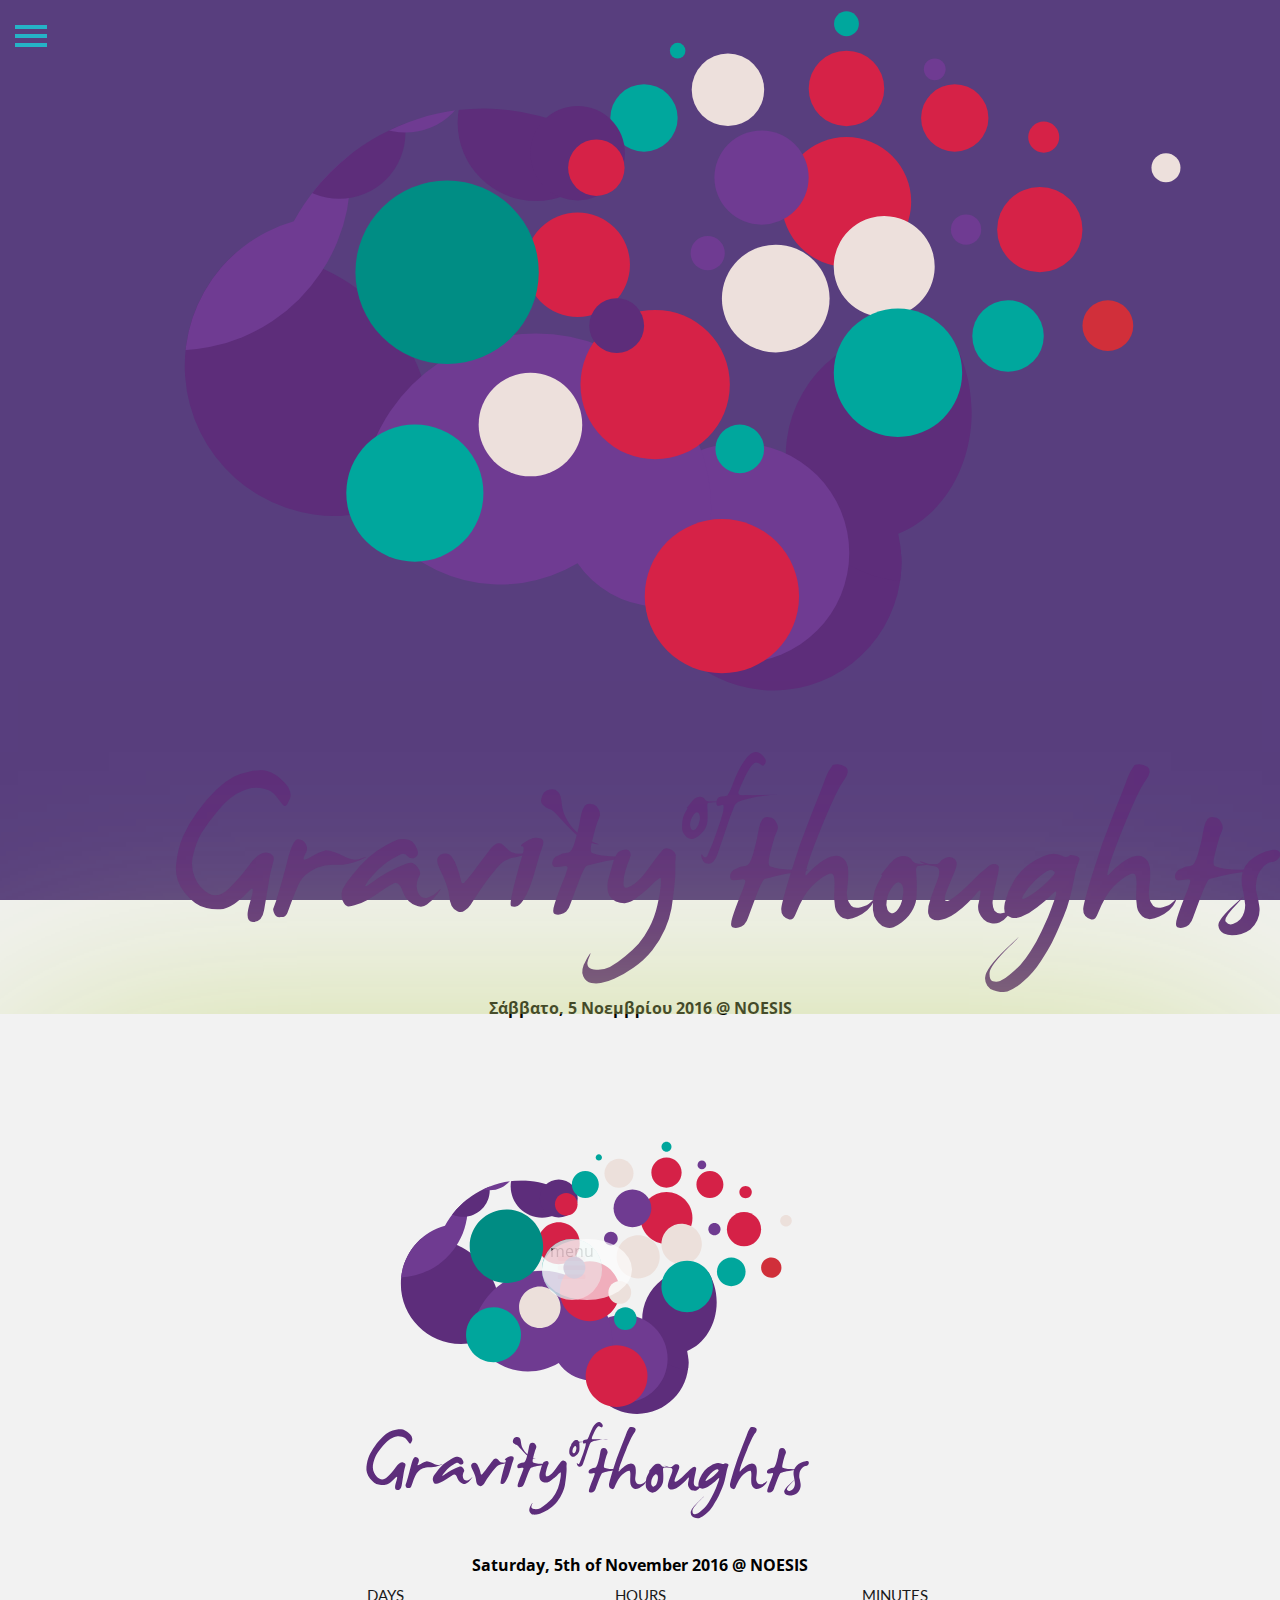
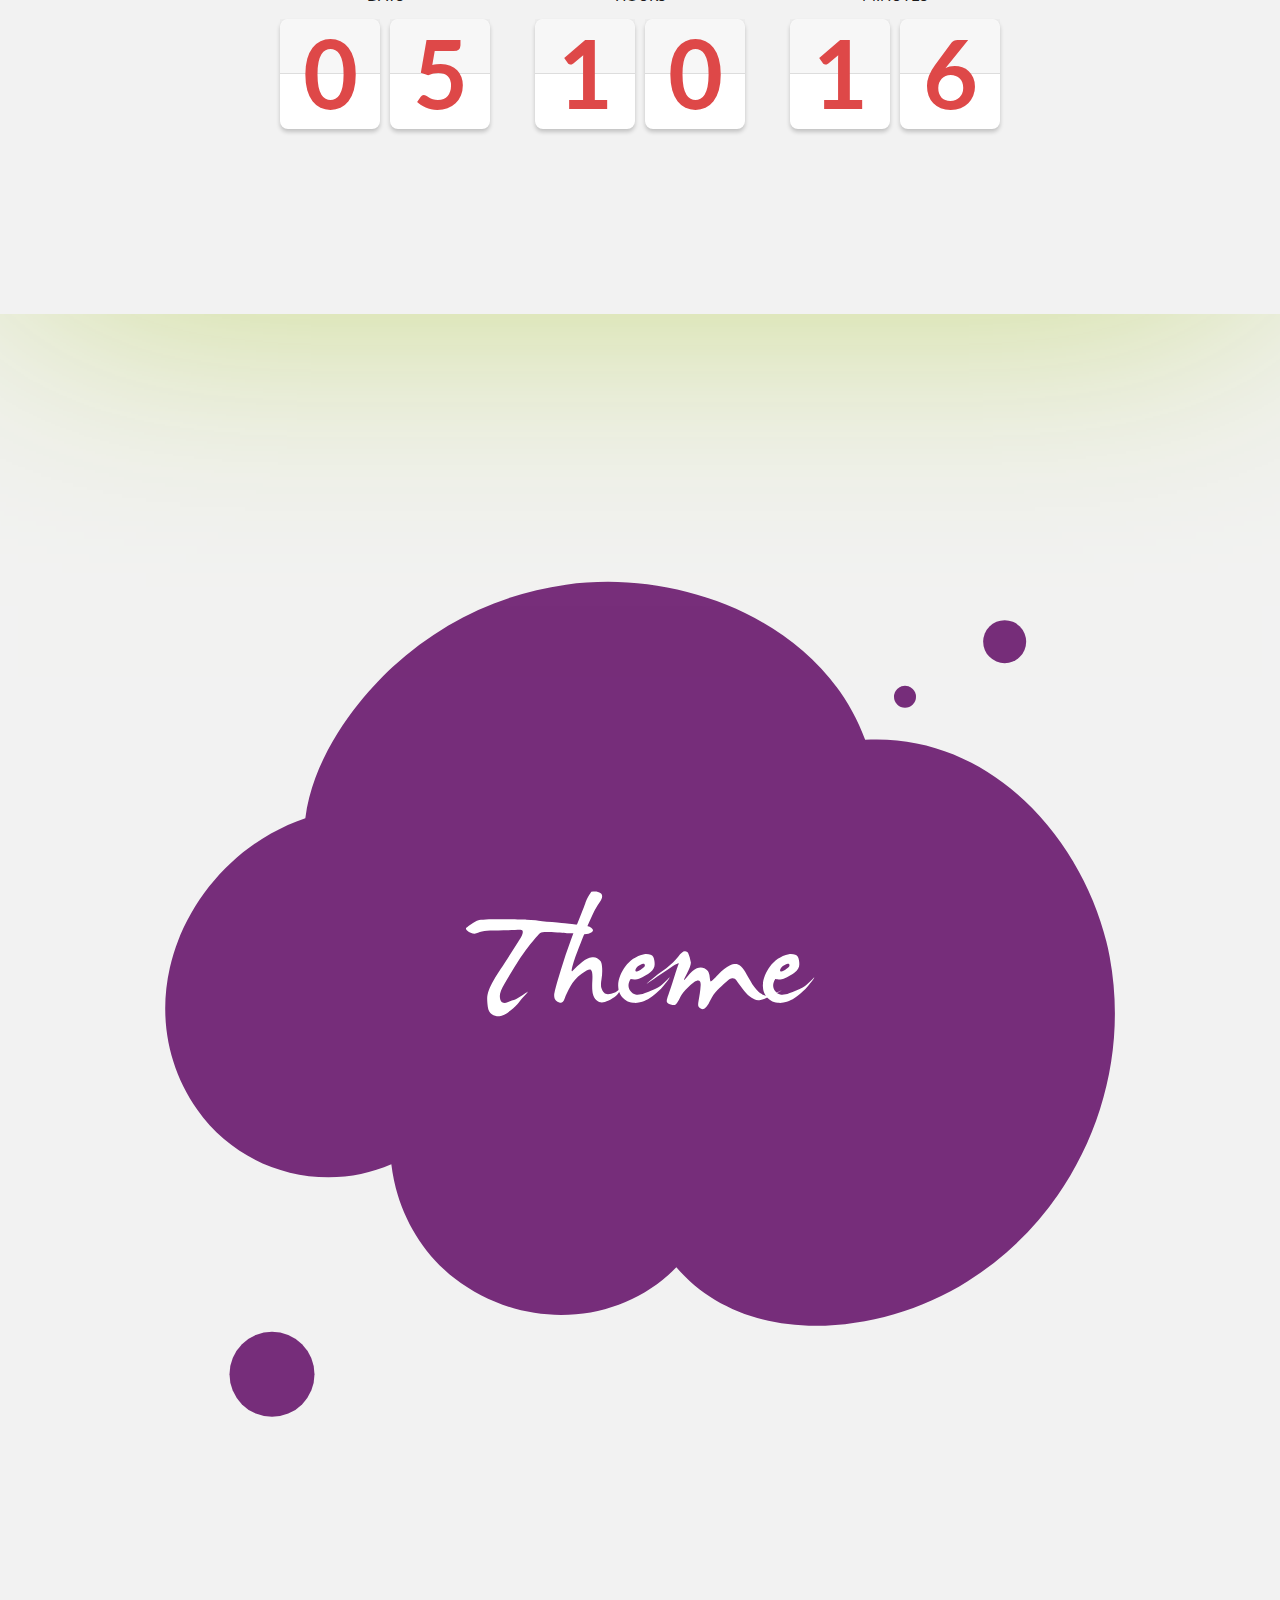
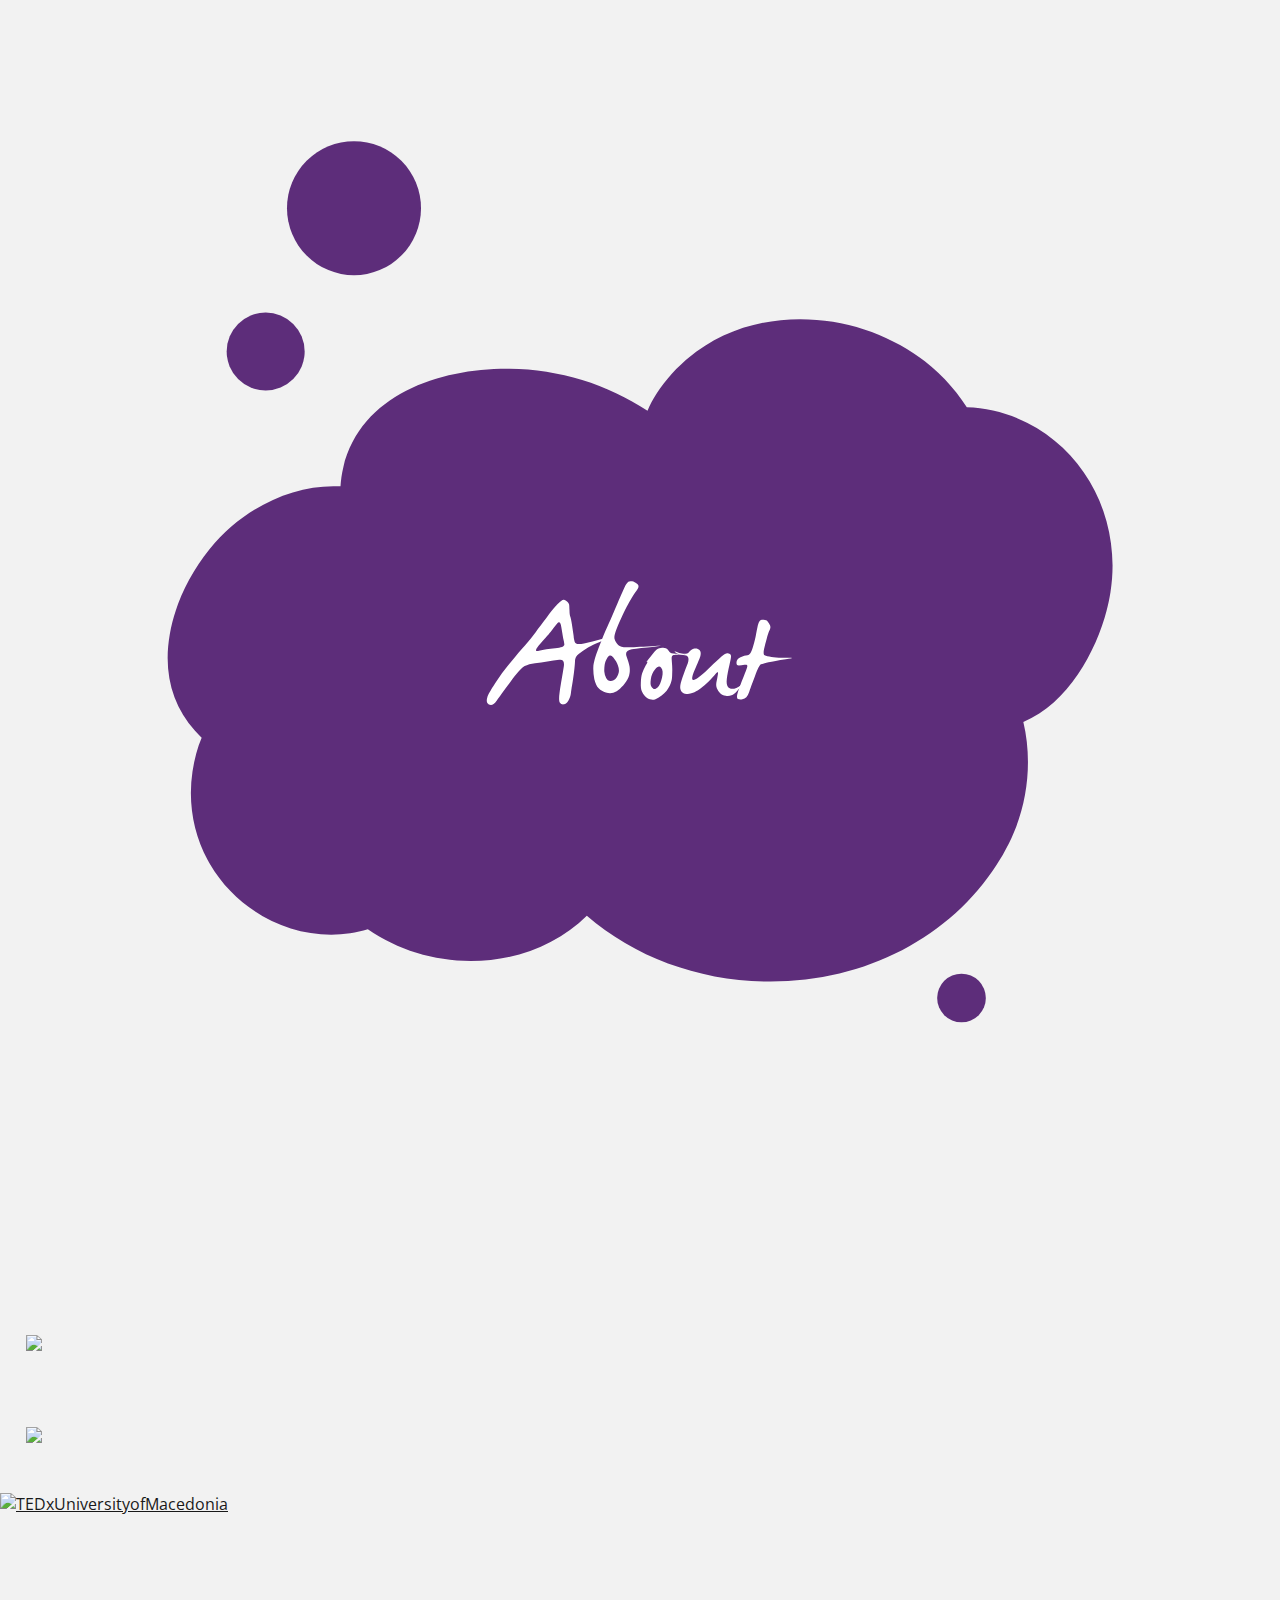
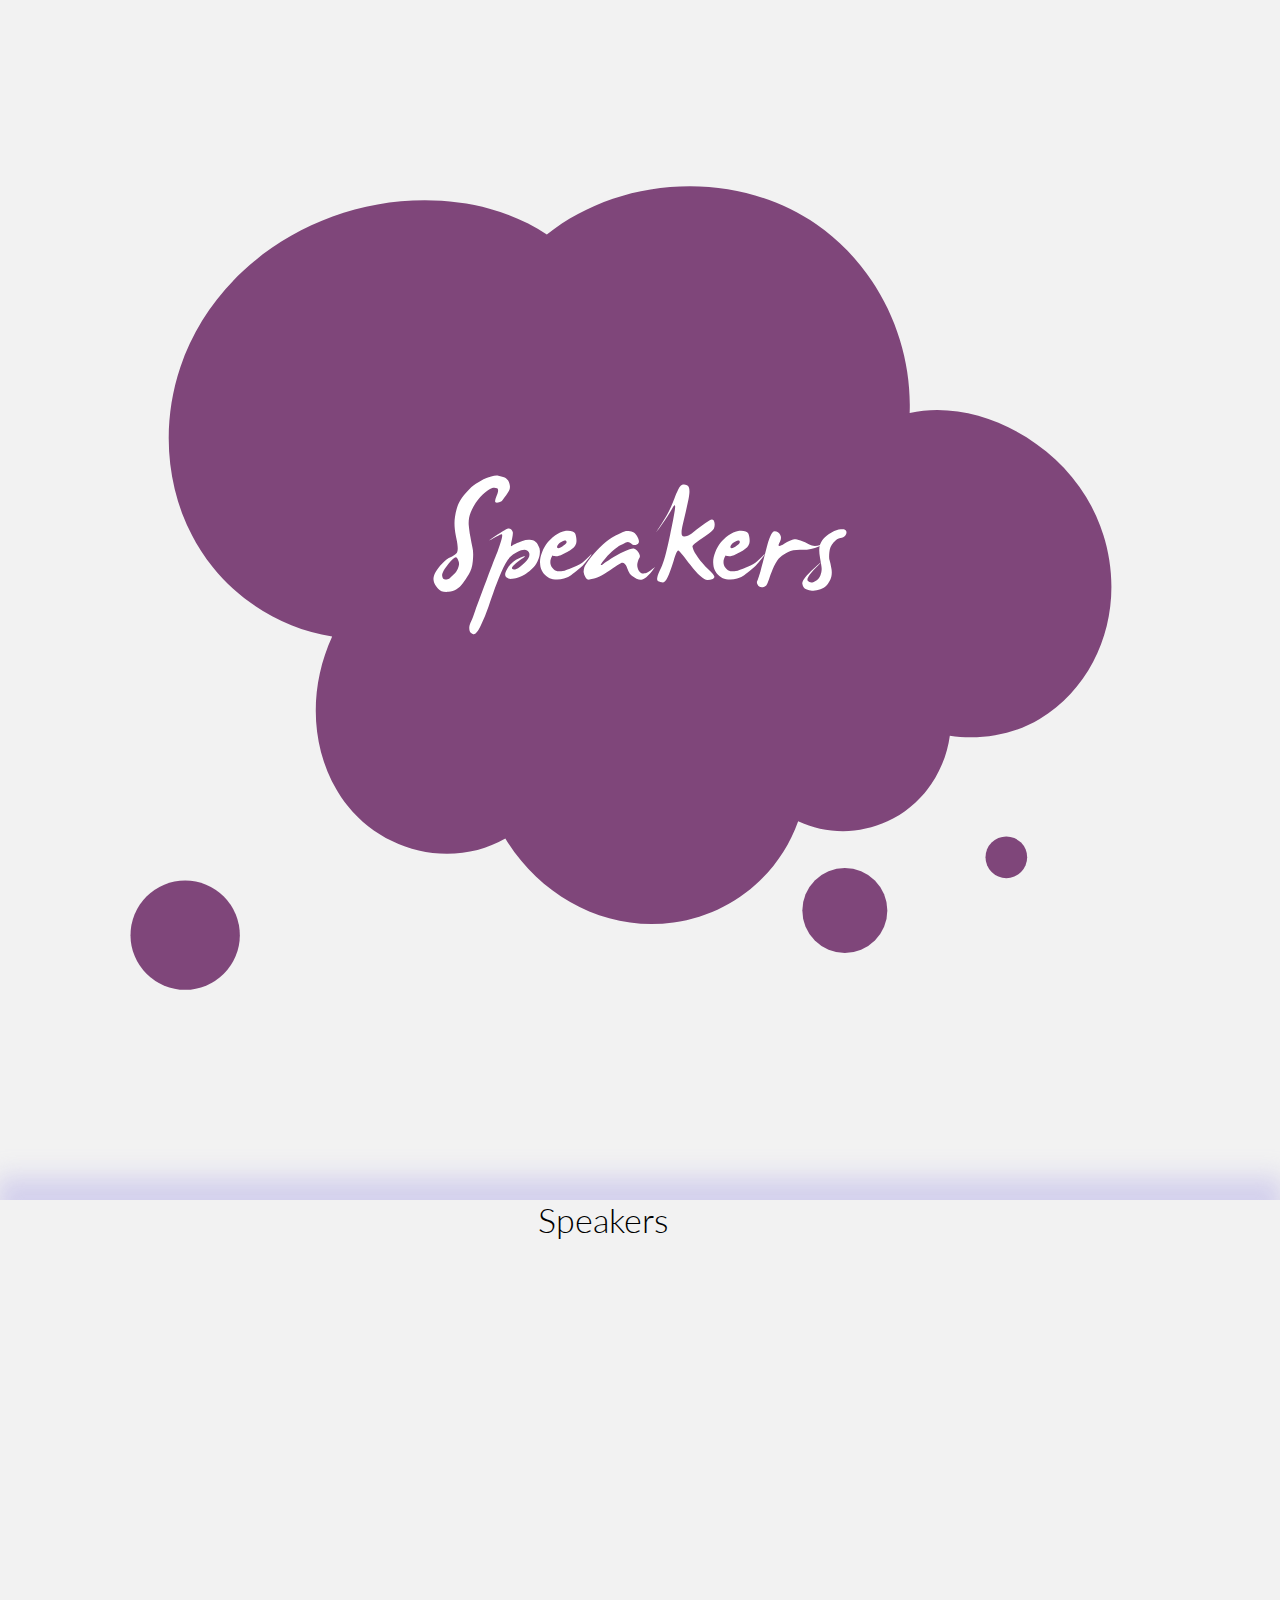
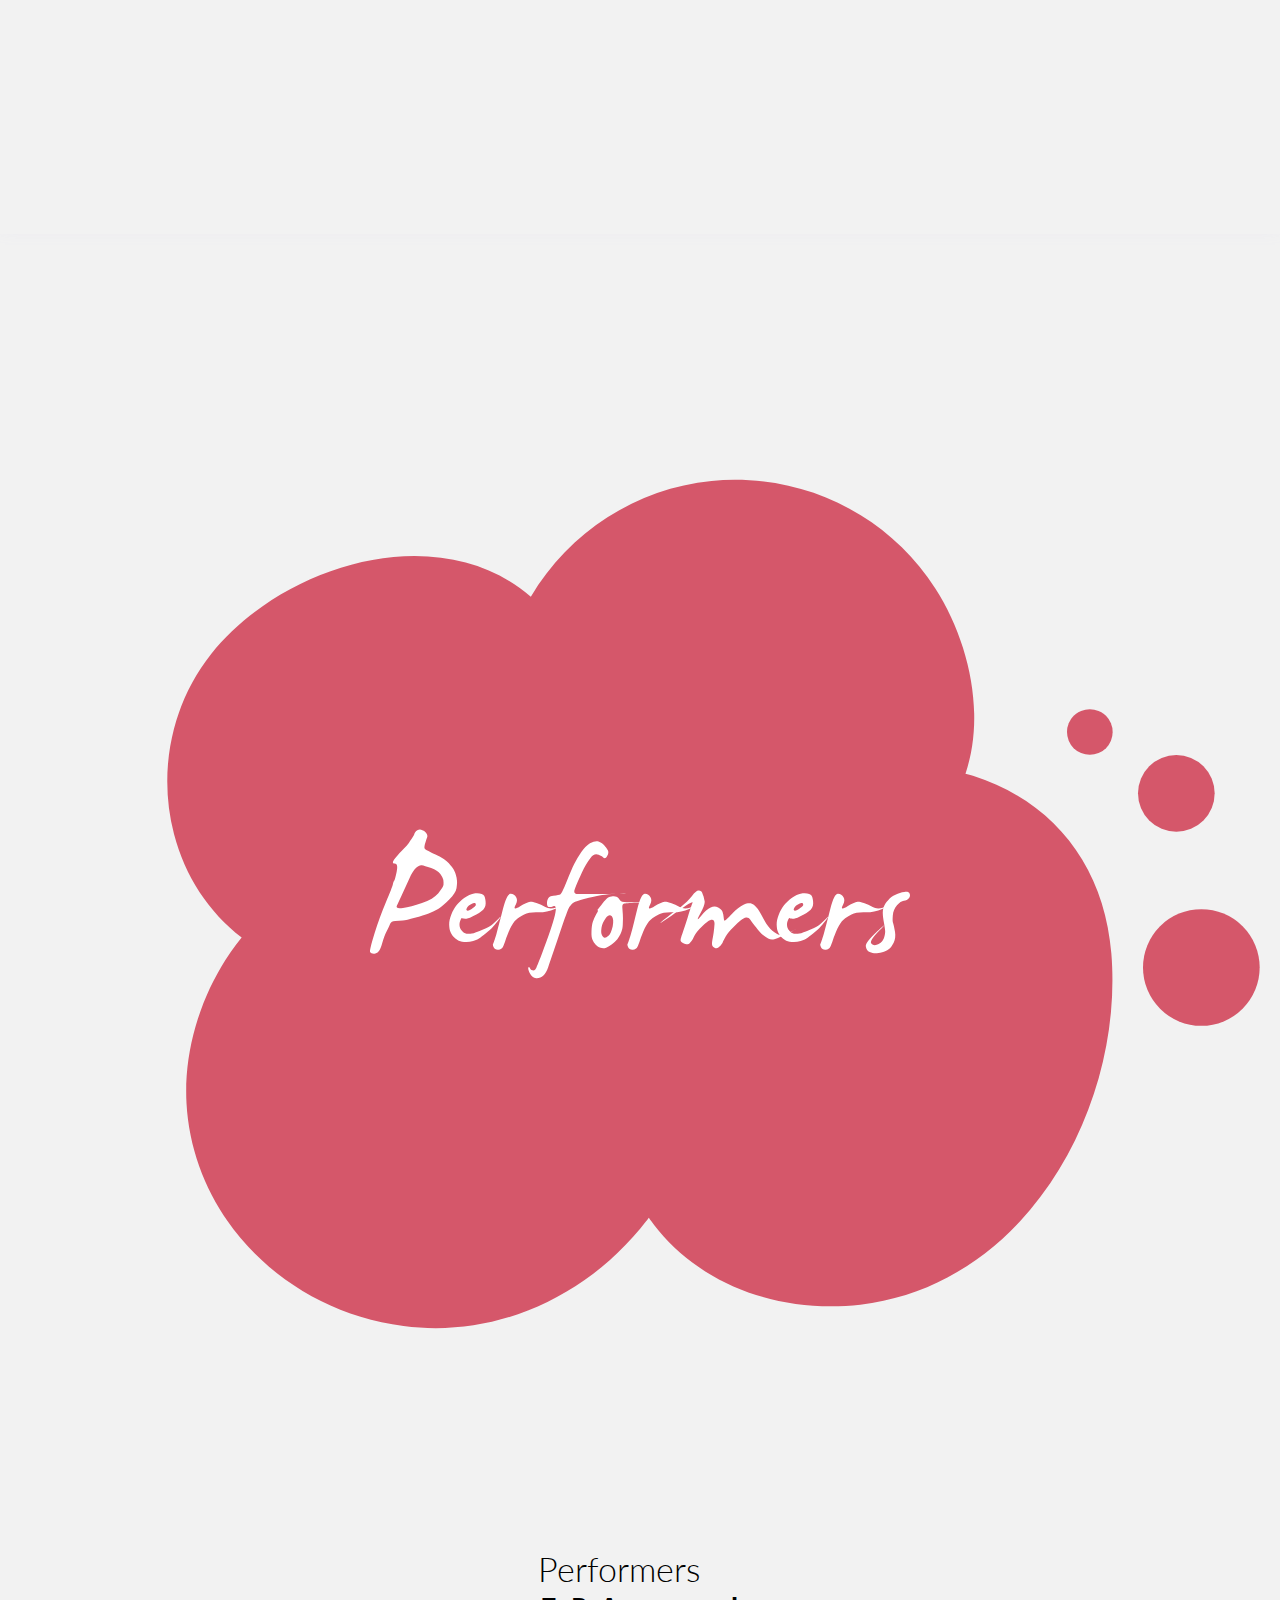
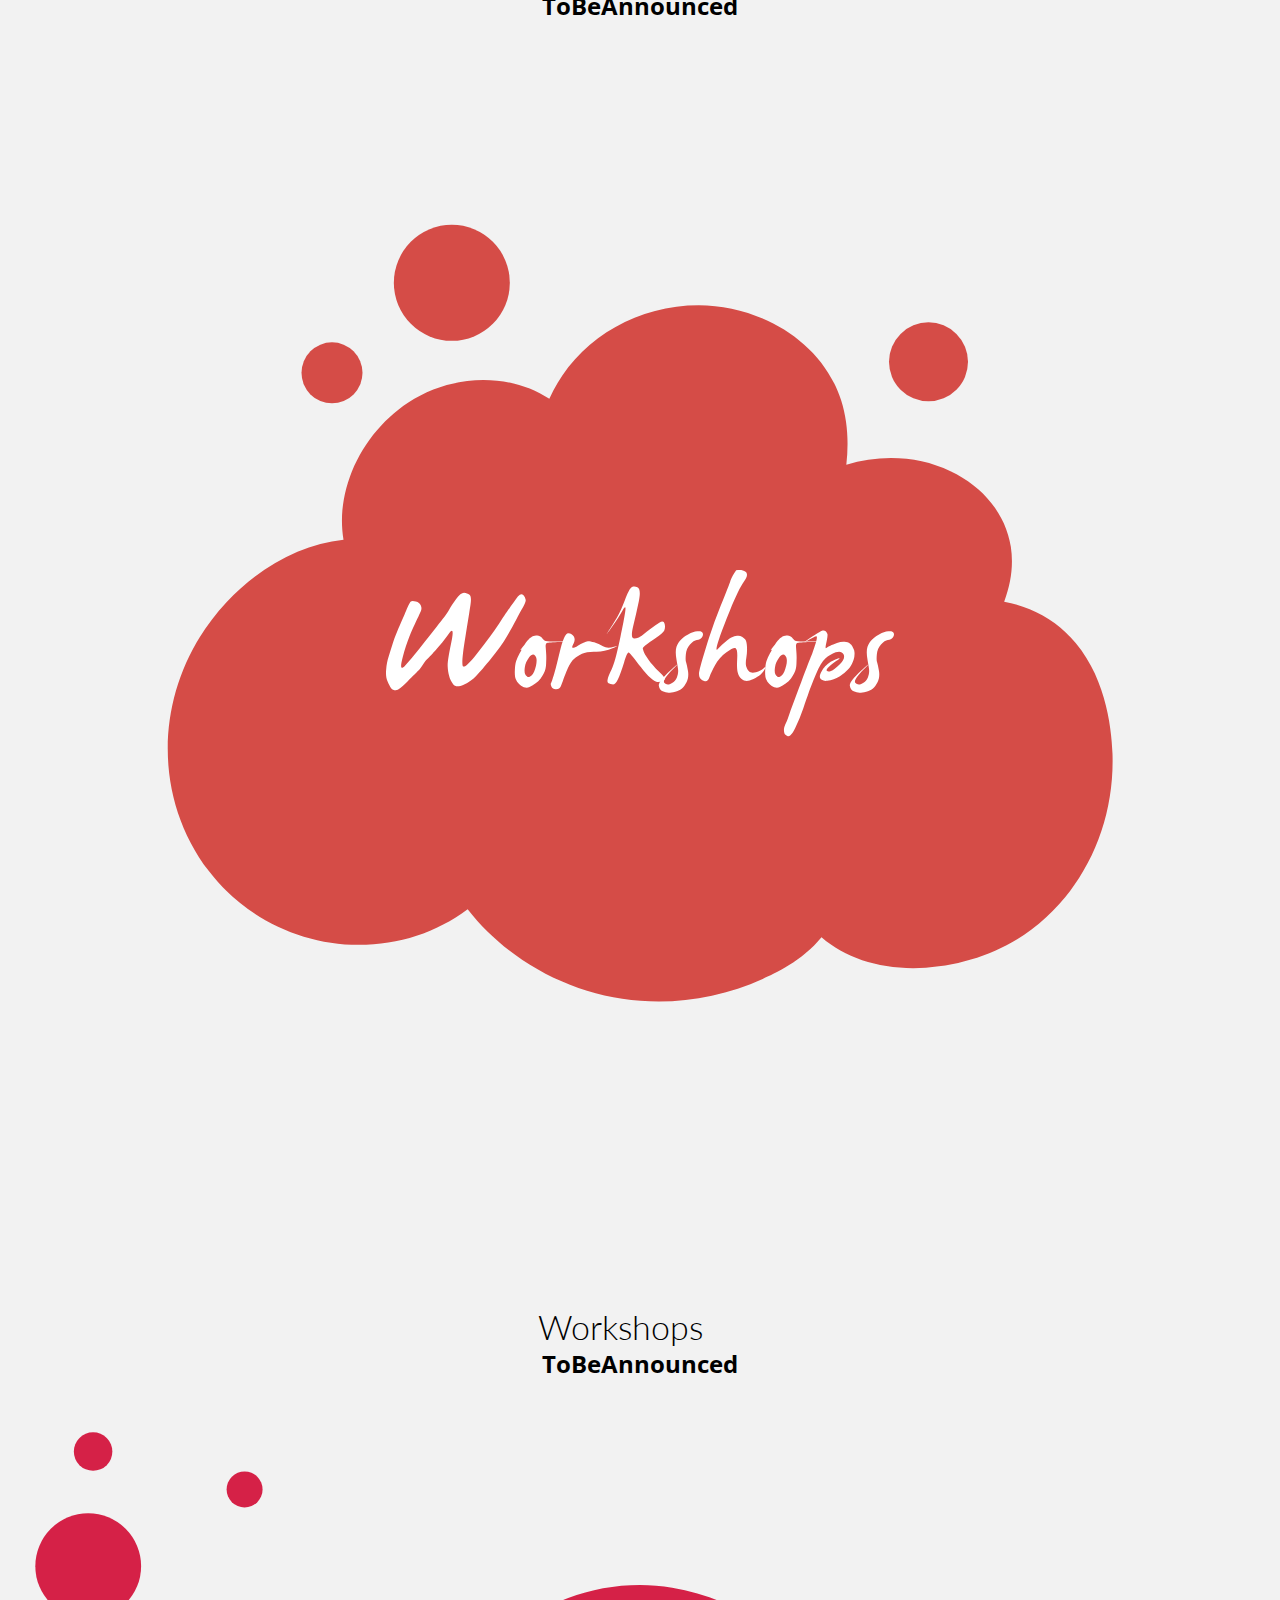
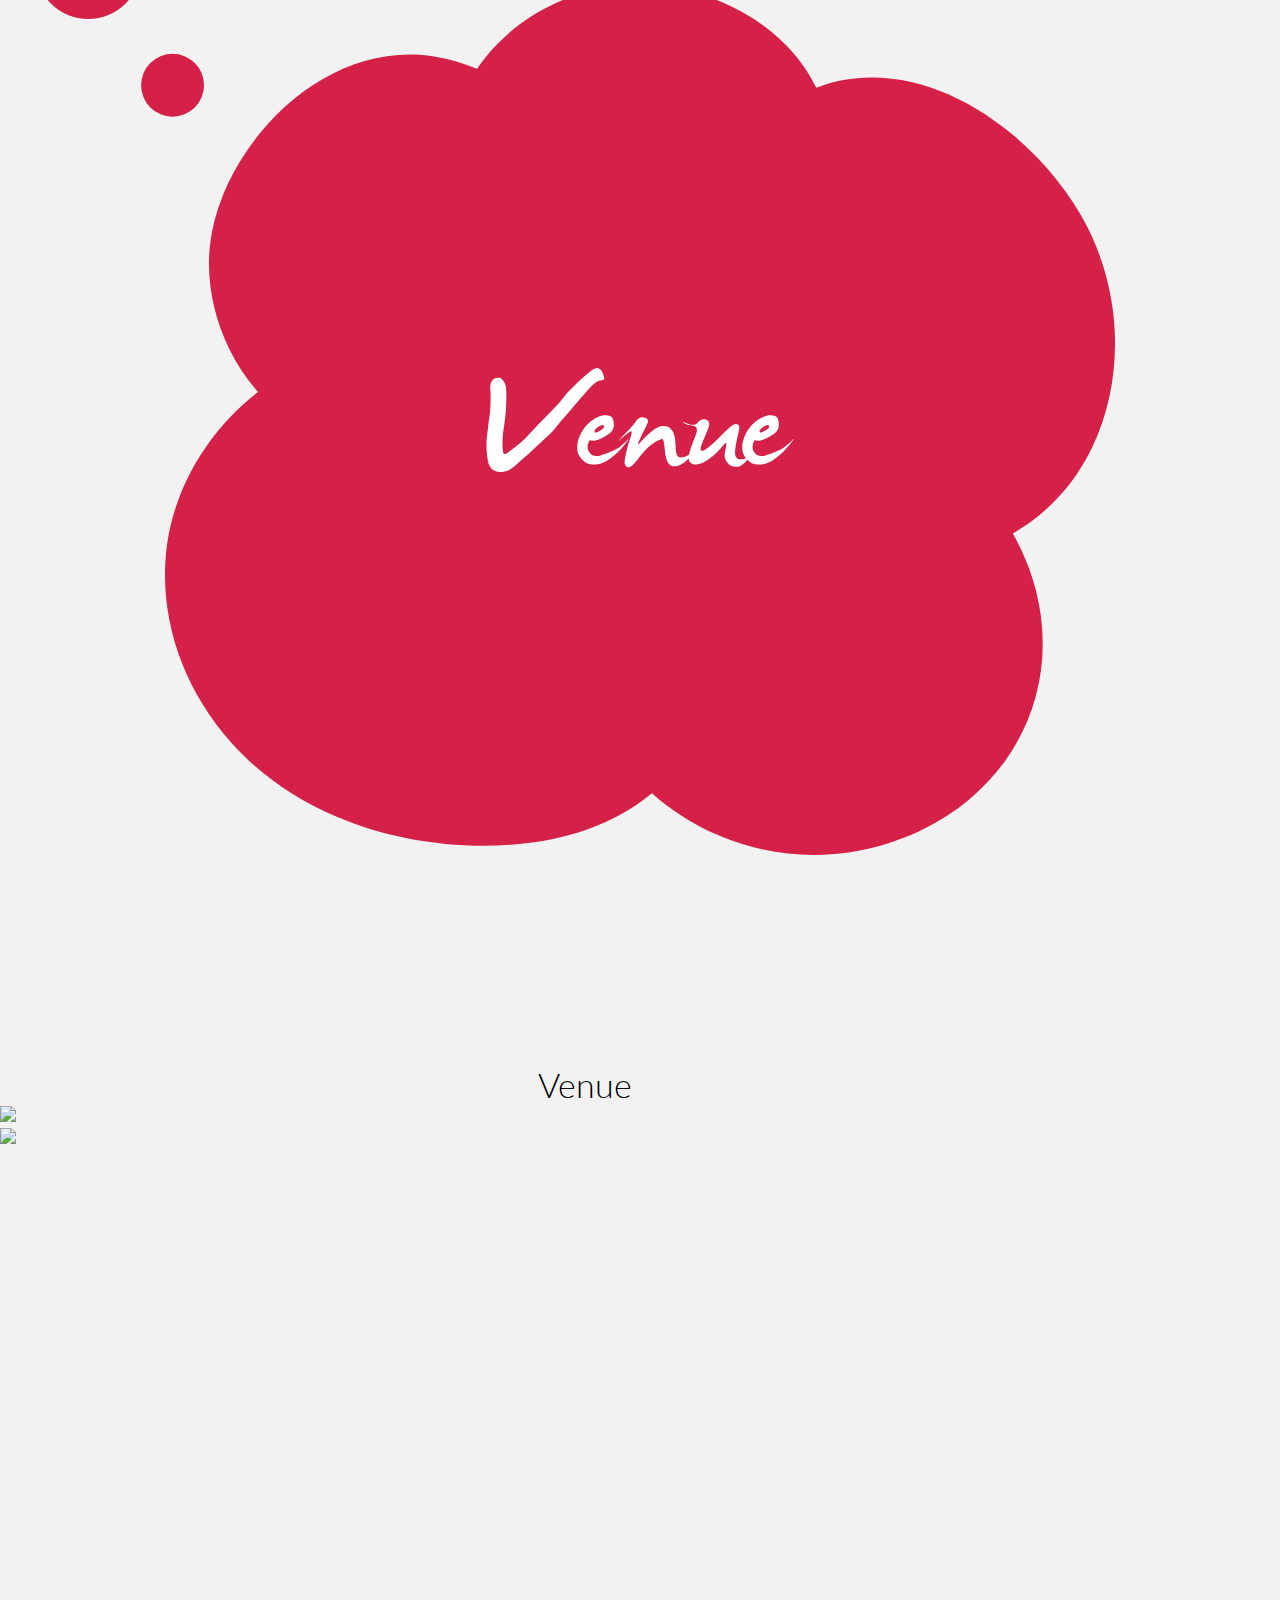
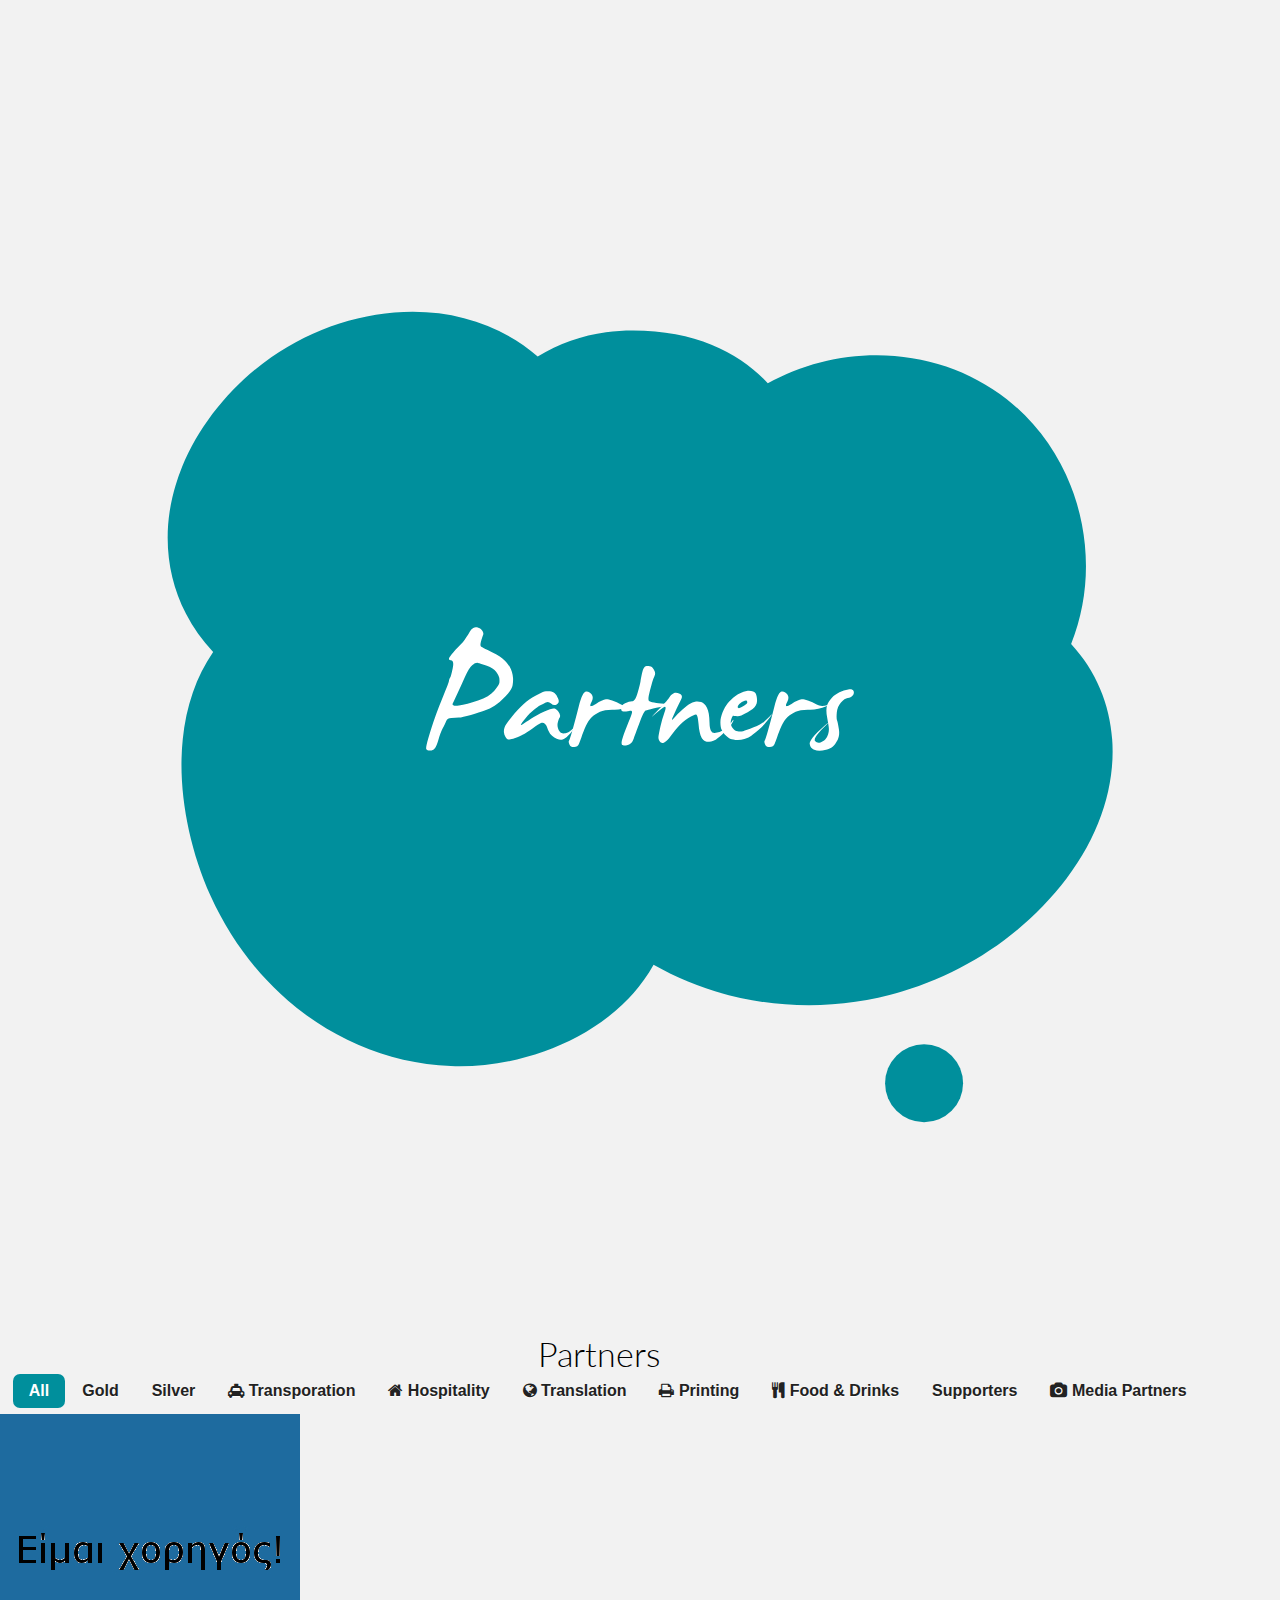
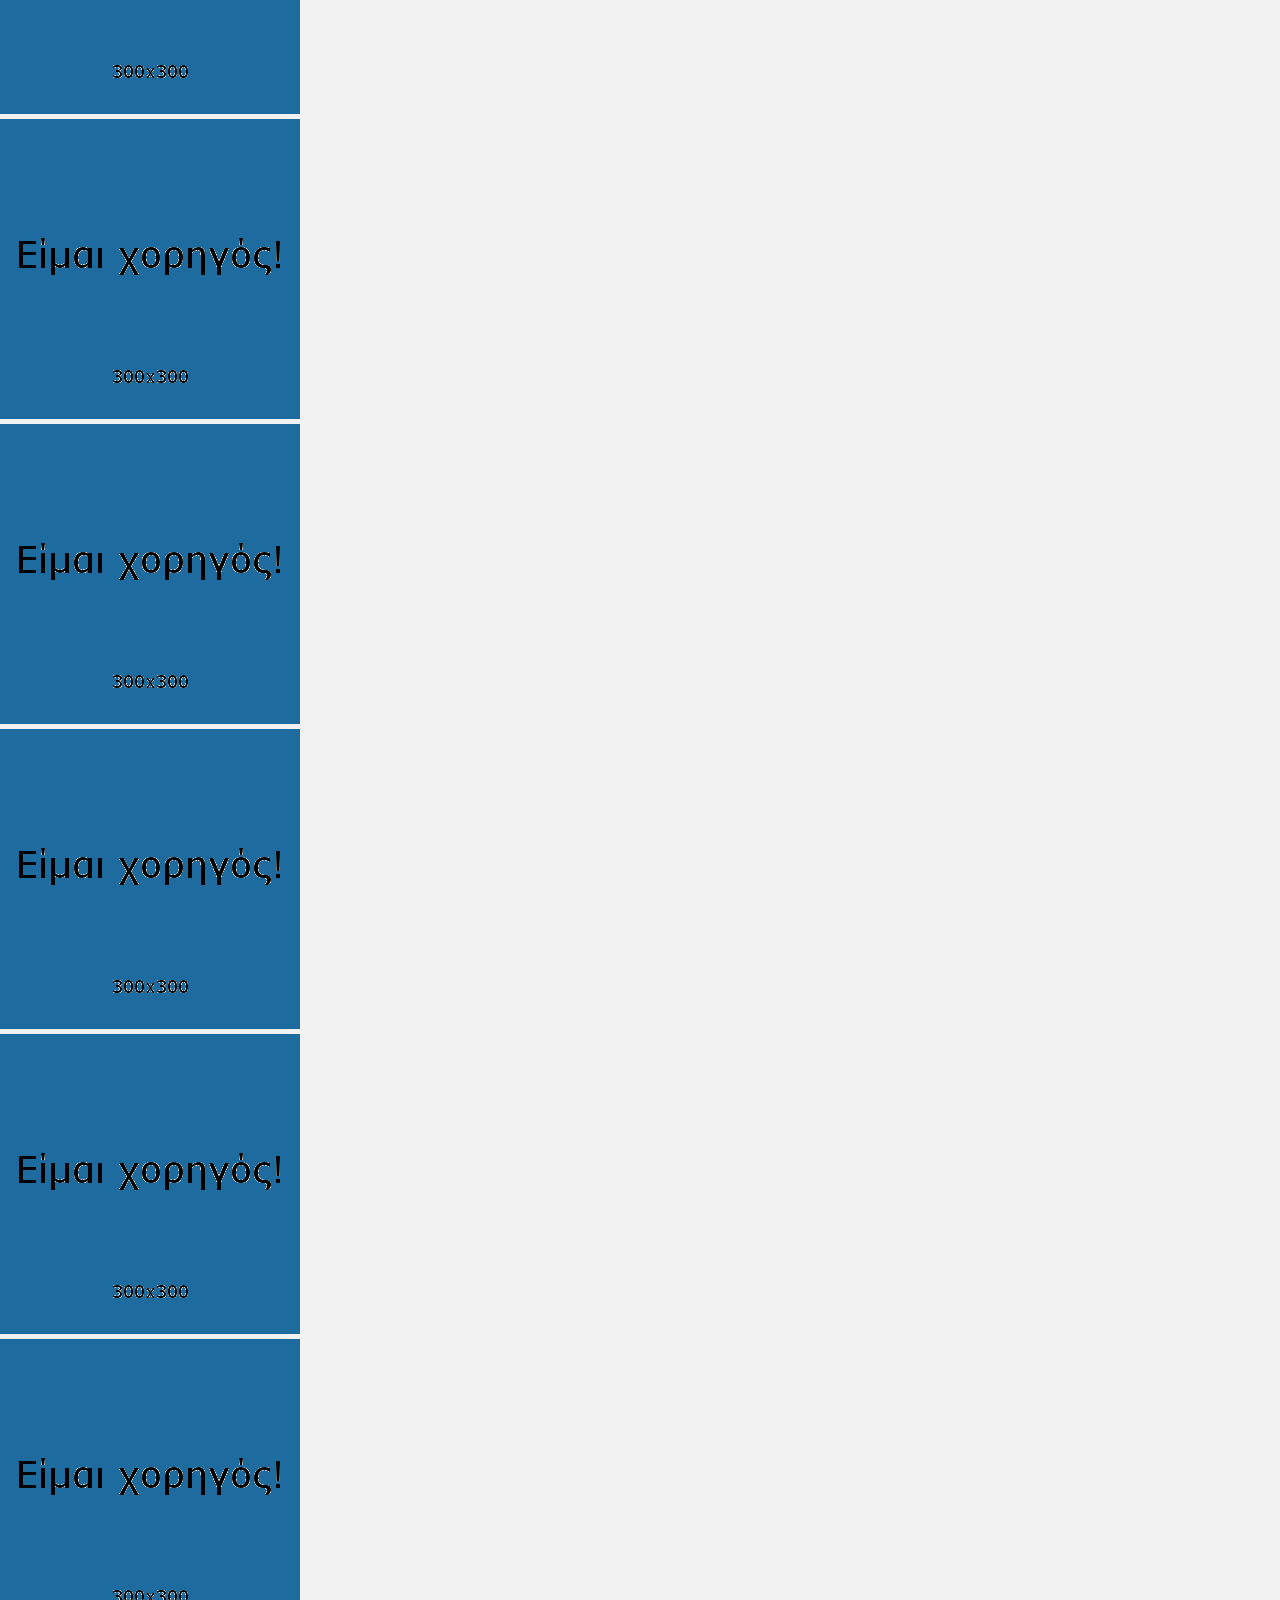
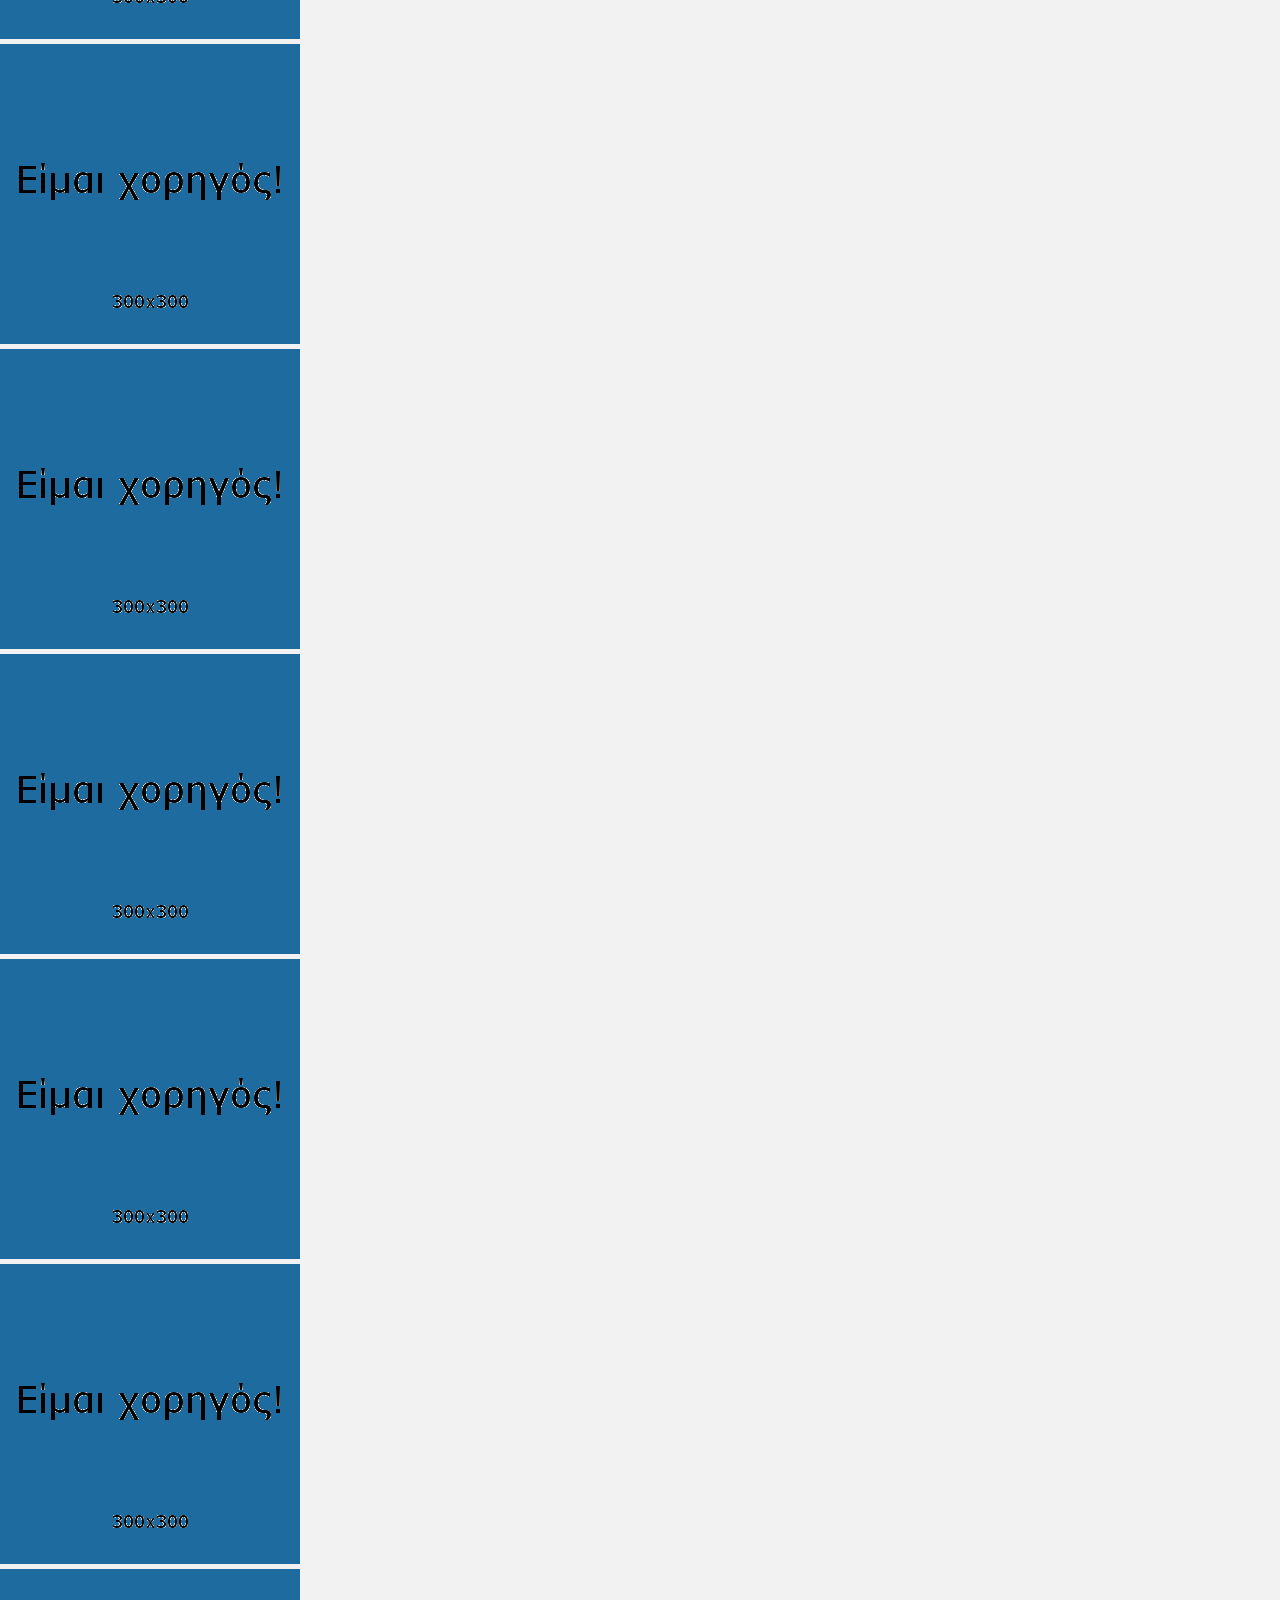
==== new_code.html @ 2dc58106 "checkkk" ====
<!DOCTYPE html>
<html lang="en">
  <head>
    <meta charset="utf-8">
    <meta http-equiv="X-UA-Compatible" content="IE=edge">
    <meta name="viewport" content="width=device-width, initial-scale=1">
    <!-- The above 3 meta tags *must* come first in the head; any other head content must come *after* these tags -->
    <title>TEDxUniversityofMacedonia 2016 | Gravity of Thoughts</title>
    <meta name="description" content="Gravity of Thoughts Description">
    <meta name="author" content="TEDxUniversityofMacedonia">
    <meta name="keywords" content="TEDx, TEDxUniversityofMacedonia, University of Macedonia, Thessaloniki, Gravity of Thoughts">

    <link href="images/favicon.ico" type="image/x-icon" rel="shortcut icon"/>

    <!-- Bootstrap -->
    <link href="css/bootstrap.min.css" rel="stylesheet">
    <link href="css/XmpMEp.less.css" rel="stylesheet">
    <link href="css/XmpMEp.css" rel="stylesheet">
    <link href="css/fd.css" rel="stylesheet">
    <link href="scss/speakerdiag.scss" rel="stylesheet">
    <link href="css/speaker.css" rel="stylesheet">
    <link href="css/socialfooter.css" rel="stylesheet">
	  <link rel="stylesheet" type="text/css" href="style.css">
    <link rel="stylesheet" href="css/footer-distributed-with-address-and-phones.css">
    <link rel="stylesheet" href="css/thumbnail-gallery.css">
    <link rel="stylesheet" href="css/vt.css"> <!--Vertical timeline -->
    <link rel="stylesheet" href="css/imagehover.css" > <!-- Image hover -->
    <link rel="stylesheet" href="scss/ZOPzaq.scss.css">
    <link rel="stylesheet" href="css/countdown.css"> <!--Countdown timer -->
    <style>
      .thumb{
        visibility: hidden;
      }
    </style>
    <link rel="stylesheet" href="css/partners.css">  
    <link rel="stylesheet" href="css/flickity.css" media="screen"> <!--Flickity carousel -->
    <link rel="stylesheet" href="css/style.css"> <!-- Gem style -->
     
    <!--scripts for smooth scrolling-->
    <script src="https://ajax.googleapis.com/ajax/libs/jquery/1.12.4/jquery.min.js"></script>
    <script src="js/smooth_scroll.js"></script>

    <!--script for mobile menu -->
    <script>$(document).ready(function() {   
      var sideslider = $('[data-toggle=collapse-side]');
      var sel = sideslider.attr('data-target');
      var sel2 = sideslider.attr('data-target-2');
      sideslider.click(function(event){
      $(sel).toggleClass('in');
      $(sel2).toggleClass('out');
       });
      });
    </script>

    <!--reCaptcha script-->
    <script src="https://www.google.com/recaptcha/api.js" async defer></script>

    <script src="js/modernizr.js"></script> <!-- Modernizr -->
    <script src='http://cdnjs.cloudflare.com/ajax/libs/gsap/latest/TweenMax.min.js'></script> <!--Tween Max -->

    <!-- HTML5 shim and Respond.js for IE8 support of HTML5 elements and media queries -->
    <!-- WARNING: Respond.js doesn't work if you view the page via file:// -->
    <!--[if lt IE 9]>
      <script src="https://oss.maxcdn.com/html5shiv/3.7.3/html5shiv.min.js"></script>
      <script src="https://oss.maxcdn.com/respond/1.4.2/respond.min.js"></script>
    <![endif]-->
  </head>
  
  <body data-spy="scroll"  data-target=".nav-bar" data-offset="50">

    <!--LOADING ANIMATION -->
    <script src="js/loading.js"></script> 

    <style>/*Change the mobile and desktop menu in specific pixels */
      @media (max-width: 1309px){
        .hamburger.is-closed.animated.fadeInLeft{
          display: block;
        }
        .nav-bar{
          display: none;
        }
      }
      @media (min-width: 1310px){
        .hamburger.is-closed.animated.fadeInLeft{
          display: none;
        }
        .nav-bar{
          display: block;
        }
      }
    </style>

    <nav class="fixed outOfSight scrolled" id="out">
      <div class="nav-bar" style="display:none;">
        <div class="module left">
            <a class="inner-link" href="#top">
                <img class="logo logo-light" alt="TEDxUoM" src="images/tedxuom.jpg">
                <img class="logo logo-dark" alt="TEDxUoM" src="images/tedxuom.jpg">
            </a>
        </div>
        <div class="module widget-handle mobile-toggle right visible-xs">
            <i class="ti-menu"></i>
        </div>
        <div class="module-group right">
            <div class="module left">
                <ul class="menu">
                    <li class="">
                        <a class="inner-link" href="#">
                            Home
                        </a>
                    </li>
                    <li class="">
                        <a class="inner-link" href="#about">
                            About
                        </a>
                    </li>
                     <li class="">
                        <a class="inner-link" href="#theme">
                            Theme
                        </a>
                    </li>
                    <li class="">
                        <a class="inner-link" href="#speakers">
                           Speakers
                        </a>
                    </li> 
                    <li class="">
                        <a class="inner-link" href="#performers">
                            Performers
                        </a>
                    </li>
                    <li class="">
                        <a class="inner-link" href="#workshops">
                            Workshops
                        </a>
                    </li>
                    <li class="">
                        <a class="inner-link" href="#venue">
                            Venue
                        </a>
                    </li> 
                    <li class="">
                        <a class="inner-link" href="#partners">
                            Partners
                        </a>
                    </li>
                    <li class="">
                        <a class="inner-link" href="#team">
                            Team
                        </a>
                    </li>
                    <li class="">
                        <a href="http://blog.tedxuniversityofmacedonia.com" target="_blank">
                            Blog
                        </a>
                    </li>
                    <li class="">
                        <a class="inner-link" href="#contact">
                            Contact
                        </a>
                    </li>
                    <li id="header-social-media-icons">
                      <a target="_blank" href="https://www.facebook.com/TEDxUniversityofMacedonia-159246810897274"><i class="fa fa-facebook f15 p-r-5"></i></a>
                      <a target="_blank" href="https://twitter.com/TEDxUoMacedonia"><i class="fa fa-twitter f15 p-r-5"></i></a>
                      <a target="_blank" href="https://www.instagram.com/tedxuniversityofmacedonia/"><i class="fa fa-instagram f15 p-r-5"></i></a>
                      <a target="_blank" href="https://www.youtube.com/channel/UCbAZ0PT5sbBgL6Ebn7vq2qg"><i class="fa fa-youtube f15 p-r-5"></i></a>
                      <a target="_blank" href="https://www.linkedin.com/company/tedxuniversityofmacedonia"><i class="fa fa-linkedin f15 p-r-5"></i></a>
                    </li>                               
                </ul>
            </div>
            <!--Menu end   -->                        
            <div class="module widget-handle language left">
                <ul class="menu">
                    <li>
                        <a href="en/index.html">En</a>
                    </li>
                </ul>
            </div>
      </div>
      <!--end of module group-->
    </div>
  </nav>
  <script type="text/javascript">
  /* MAKE IT APPEAR AFTER THE 2ND DIV */
  $(function() {
    $(window).scroll(function() {  
        var topHeight = window.innerHeight;
            var scroll = $(window).scrollTop();  
            if (scroll >= topHeight) {
                $('.nav-bar').css('display','block');
            }
            if (scroll < topHeight) {
                $('.nav-bar').css('display','none');;
            }
    });
  });
  </script>

    <div id="wrapper">
        <div class="overlay"></div>
        <!-- Sidebar -->
        <nav class="navbar navbar-inverse navbar-fixed-top" id="sidebar-wrapper" role="navigation">
            <ul class="nav sidebar-nav">
                <li class="sidebar-brand">
                    <a href="#">
                       Gravity of Thoughts
                    </a>
                </li>
                <li>
                    <a href="#home-m"><i class="fa fa-fw fa-home" aria-hidden="true"></i> Home</a>
                </li>
                <li>
                    <a href="#about-m"><i class="fa fa-fw fa-times" aria-hidden="true"></i> About</a>
                </li>
                <li>
                    <a href="#theme-m"><i class="fa fa-fw fa-cloud" aria-hidden="true"></i> Theme</a>
                </li>
                <li>
                    <a href="#speakers-m"><i class="fa fa-fw fa-microphone" aria-hidden="true"></i> Speakers</a>
                </li>
                <li>
                    <a href="#performers-m"><i class="fa fa-fw fa-fire" aria-hidden="true"></i> Performers</a>
                </li>
                <li>
                    <a href="#workshops-m"><i class="fa fa-fw fa-check" aria-hidden="true"></i> Workshops</a>
                </li>
                <li>
                    <a href="#venue-m"><i class="fa fa-fw fa-map-marker" aria-hidden="true"></i> Venue</a>
                </li>
                <li>
                    <a href="#partners-m"><i class="fa fa-fw fa-life-ring" aria-hidden="true"></i> Partners</a>
                </li>                
                <li>
                    <a href="#team-m"><i class="fa fa-fw fa-users" aria-hidden="true"></i> Team</a>
                </li>
                <li>
                    <a href="http://blog.tedxuniversityofmacedonia.com"><i class="fa fa-fw fa-lightbulb-o" aria-hidden="true"></i> Blog</a>
                </li>
                <li>
                    <a href="#contact-m"><i class="fa fa-fw fa-envelope-o" aria-hidden="true"></i> Contact</a>
                </li>
                <!--Social Icons-->
                <li class="social">
                    <a href="https://www.facebook.com/TEDxUniversityofMacedonia-159246810897274"><i class="fa fa-fw fa-facebook" aria-hidden="true"></i></a>
                </li>
                <li class="social">
                    <a href="https://twitter.com/TEDxUoMacedonia"><i class="fa fa-fw fa-twitter" aria-hidden="true"></i></a>
                </li>
                <li class="social">
                    <a href="https://www.instagram.com/tedxuniversityofmacedonia/"><i class="fa fa-fw fa-instagram" aria-hidden="true"></i></a>
                </li>
                <li class="social">
                    <a href="https://www.linkedin.com/company/tedxuniversityofmacedonia"><i class="fa fa-fw fa-linkedin" aria-hidden="true"></i></a>
                </li>
                <li class="social">
                    <a href="https://www.youtube.com/channel/UCbAZ0PT5sbBgL6Ebn7vq2qg"><i class="fa fa-fw fa-youtube" aria-hidden="true"></i></a>
                </li>
                <li class="social">
                    <a href="en/index.html"><i class="fa-stack" aria-hidden="true">en/gr</i></a>
                </li>
            </ul>
        </nav>
        <!-- /#sidebar-wrapper -->

        <div id="page-content-wrapper">
     
          <button type="button" class="hamburger is-closed animated fadeInLeft" data-toggle="offcanvas">
            <span class="hamb-top"></span>
            <span class="hamb-middle"></span>
            <span class="hamb-bottom"></span>
          </button>


          <div class="container-fluid">
            <!-- HOME SECTION ####################################################################### -->
            <div id="home">

              <!--Home mobile -->
              <div class="row hidden-sm hidden-md hidden-lg">

                <!--logo picture-->
                <img src="images/logo.svg" class="img-responsive center-block" alt="Gravity of Thoughts logo">
                <h4> Σάββατο, 5 Νοεμβρίου 2016 @ NOESIS </h4>

              </div><!-- / Home mobile-->

              <!-- Home sm md lg -->
              <div class="row hidden-xs">

                <script src="js/menu_animation.js"></script>    
                <div class="container-fluid vh">
                  <div id="prwto">
                    <div class="container-fluid brain">
                      <img id="stable" class="zIndex2" src="menu/stable.svg">
                      <!--<img id="clickMe" class="zIndex2" src="menu/clickME.svg">
                      <script>
                        window.setInterval(function(){
                          $("#clickMe").fadeOut(1000);
                          $("#clickMe").fadeIn(1000);
                        }, 2000);
                      </script>-->
                      <div id="clickMe" class="loading-icon"><i class="fa fa-2x fa-bars" aria-hidden="true"></i></div>

                        <a href="#contact"><img id="fr7" class="fr" src="menu/fr7.svg"></a><!--Contact -->
                        <a href="http://blog.tedxuniversityofmacedonia.com" target="_blank"><img id="fr6" class="fr" src="menu/fr6.svg"></a><!--Blog -->
                        <a href="#team"><img id="fr5" class="fr" src="menu/fr5.svg"></a><!--Team-->
                        <a href="#partners"><img id="fr4" class="fr" src="menu/fr4.svg"></a><!--Partners -->
                        <a href="#venue"><img id="fr3" class="fr" src="menu/fr3.svg"></a><!--Venue -->
                        <a href="#theme"><img id="fr1" class="fr" src="menu/fr1.svg"></a><!--Theme -->
                        <a href="#about"><img id="fr2" class="fr" src="menu/fr2.svg"></a><!--About-->
                        <a href="#speakers"><img id="fr8" class="fr" src="menu/fr8.svg"></a><!--Speakers -->
                        <a href="#performers"><img id="fr10" class="fr" src="menu/fr10.svg"></a><!--Performers -->
                        <a href="#workshops"><img id="fr9" class="fr" src="menu/fr9.svg"></a><!--Workshops -->

                        <img class="extra small" id="1-1" src="menu/1.svg">
                        <img class="extra big" id="1-2" src="menu/1.svg">
                        <img class="extra big" id="1-3" src="menu/1.svg">
                        <img class="extra small" id="1-4" src="menu/1.svg">

                        <img class="extra big" id="2-1" src="menu/2.svg">
                        <img class="extra medium" id="2-2" src="menu/2.svg">
                        <img class="extra big" id="2-3" src="menu/2.svg">
                        <img class="extra small" id="2-4" src="menu/2.svg">

                        <img class="extra medium" id="3-1" src="menu/3.svg">
                        <img class="extra small" id="3-2" src="menu/3.svg">
                        <img class="extra medium" id="3-3" src="menu/3.svg">
                        <img class="extra medium" id="3-4" src="menu/3.svg">

                        <img class="extra medium" id="4-1" src="menu/4.svg">
                        <img class="extra small" id="4-2" src="menu/4.svg"> 
                        <img class="extra small" id="4-3" src="menu/4.svg">
                        <img class="extra big" id="4-4" src="menu/4.svg">
                      </div> 
     
                      <!-- Countdown -->
                      <div class="wrap counter" >  
                        <h4> Saturday, 5th of November 2016 @ NOESIS </h4>

                        <div class="countdown">
                          <div class="bloc-time hours" data-init-value="">
                          <script>
                            function setDays() {
                              var event = new Date("November 05, 2016 09:00:00");
                              var now = new Date();
                              var timeDiff = event.getTime() - now.getTime();
                              var seconds = Math.floor(timeDiff / 1000);
                              var minutes = Math.floor(seconds / 60);
                              var hours = Math.floor(minutes / 60);
                              var days = Math.floor(hours / 24);
                              /*console.log(days);*/
                              hours %= 24;
                              hours -= 1;
                              minutes %= 60;
                              seconds %= 60;
                              document.getElementsByClassName("hours")[0].setAttribute("data-init-value",days);
                              var timer = setTimeout('setDays()',1000);
                            }
                          </script>
                          <span class="count-title">Days</span>

                            <div class="figure hours hours-1">
                              <span class="top">0</span>
                              <span class="top-back">
                                <span>0</span>
                              </span>
                              <span class="bottom">0</span>
                              <span class="bottom-back">
                                <span>0</span>
                              </span>
                            </div>

                            <div class="figure hours hours-2">
                              <span class="top">5</span>
                              <span class="top-back">
                                <span>5</span>
                              </span>
                              <span class="bottom">5</span>
                              <span class="bottom-back">
                                <span>5</span>
                              </span>
                            </div>
                          </div>

                          <div class="bloc-time min" data-init-value="">
                          <script>
                            function setHours() {
                             var event = new Date("November 05, 2016 09:00:00");
                             var now = new Date();
                             var timeDiff = event.getTime() - now.getTime();
                             var seconds = Math.floor(timeDiff / 1000);
                             var minutes = Math.floor(seconds / 60);
                             var hours = Math.floor(minutes / 60);
                             var days = Math.floor(hours / 24);
                             hours %= 24;
                             hours -= 1;
                             minutes %= 60;
                             seconds %= 60;
                             document.getElementsByClassName("min")[0].setAttribute("data-init-value",hours);
                             var timer = setTimeout('setHours()',1000);
                            }
                          </script>
                          <span class="count-title">Hours</span>

                          <div class="figure min min-1">
                            <span class="top">1</span>
                            <span class="top-back">
                              <span>1</span>
                            </span>
                            <span class="bottom">1</span>
                            <span class="bottom-back">
                             <span>1</span>
                           </span>        
                        </div>

                        <div class="figure min min-2">
                         <span class="top">0</span>
                          <span class="top-back">
                            <span>0</span>
                          </span>
                          <span class="bottom">0</span>
                          <span class="bottom-back">
                            <span>0</span>
                          </span>
                        </div>
                      </div>

                      <div class="bloc-time sec" data-init-value="">
                      <script>
                        function setMins() {
                         var event = new Date("November 05, 2016 09:00:00");
                         var now = new Date();
                         var timeDiff = event.getTime() - now.getTime();
                         var seconds = Math.floor(timeDiff / 1000);
                         var minutes = Math.floor(seconds / 60);
                         var hours = Math.floor(minutes / 60);
                         var days = Math.floor(hours / 24);
                         hours %= 24;
                         hours -= 1;
                         minutes %= 60;
                         seconds %= 60;
                         document.getElementsByClassName("sec")[0].setAttribute("data-init-value",minutes);
                         var timer = setTimeout('setMins()',1000);
                        }
                      </script>
                      <span class="count-title">Minutes</span>

                      <div class="figure sec sec-1">
                      <span class="top">1</span>
                      <span class="top-back">
                        <span>1</span>
                      </span>
                      <span class="bottom">1</span>
                      <span class="bottom-back">
                        <span>1</span>
                      </span>          
                    </div>

                    <div class="figure sec sec-2">
                      <span class="top">6</span>
                      <span class="top-back">
                        <span>6</span>
                      </span>
                      <span class="bottom">6</span>
                      <span class="bottom-back">
                        <span>6</span>
                      </span>
                    </div>
                  </div>
                </div>
              </div>
              <script>setDays();</script>
              <script>setHours();</script>
              <script>setMins();</script>
              <script src="js/countdown.js"></script>
            </div>
          </div>
        </div> <!-- Home sm md lg -->
      </div><!-- /#home -->



      <!-- THEME SECTION ######################################################################## -->
      <div id="theme">

        <!-- Theme for Mobile-->
        <div class="row hidden-sm hidden-md hidden-lg">

          <div class="row ">
        
            <!--use the button to appear the hidden div-->
            <script type="text/javascript">
            function hiddenTheme() {
              if (document.getElementById("hidden-theme").style.display=="none"){
                document.getElementById("hidden-theme").style.display = "block";
              }
              else{
               document.getElementById("hidden-theme").style.display = "none";
              }
            }
            </script>
            <a href="javascript:hiddenTheme();">
              <img id="bg" src="images/2.Theme.svg" class="img-responsive center-block" alt="Theme">
            </a>
          </div>
          <!--this div appears on click of #more button and hides on the next click-->
          <div id="hidden-theme" style="display:none;">

            <section id="cd-timeline" class="cd-container">
              <div class="cd-timeline-block">
                <div class="cd-timeline-img dare-picture">
                <script type="text/javascript">
                  function hiddenDare(){
                    $("#hidden-dare").toggle();
                  }
                </script>
                <a href="javascript:hiddenDare()">
                  <img src="images/dare.svg" alt="Dare">
                </a>
                </div> <!-- cd-timeline-img -->
                <div class="cd-timeline-content">
                  <a href="javascript:hiddenDare()"><h2>Dare</h2></a>
                  <div  id="hidden-dare" style="display:none;">
                    <p>Lorem ipsum dolor sit amet, consectetur adipisicing elit. Iusto, optio, dolorum provident rerum aut hic quasi placeat iure tempora laudantium ipsa ad debitis unde? Iste voluptatibus minus veritatis qui ut.</p>
                 </div>
                </div> <!-- cd-timeline-content -->
              </div> <!-- cd-timeline-block -->

              <div class="cd-timeline-block">
                <div class="cd-timeline-img ithacas-picture">
                  <script type="text/javascript">
                  function hiddenIthacas(){
                    $("#hidden-ithacas").toggle();
                  }
                  </script>
                  <a href="javascript:hiddenIthacas()">
                    <img src="images/ithacas.svg" alt="Ithacas">
                  </a>
                </div> <!-- cd-timeline-img -->
                <div class="cd-timeline-content">
                  <a href="javascript:hiddenIthacas()"><h2>Ithacas</h2></a>
                  <div  id="hidden-ithacas" style="display:none;">
                    <p>Lorem ipsum dolor sit amet, consectetur adipisicing elit. Iusto, optio, dolorum provident rerum aut hic quasi placeat iure tempora laudantium ipsa ad debitis unde? Iste voluptatibus minus veritatis qui ut.</p>
                  </div>
                </div> <!-- cd-timeline-content -->
              </div> <!-- cd-timeline-block -->

              <div class="cd-timeline-block">
                <div class="cd-timeline-img blindspot-picture">
                <script type="text/javascript">
                function hiddenBlindSpot(){
                  $("#hidden-blindspot").toggle();
                }
                </script>
                <a href="javascript:hiddenBlindSpot()">
                  <img src="images/blindspot.svg" alt="Blind Spot">
                </a>
                </div> <!-- cd-timeline-img -->
                <div class="cd-timeline-content">
                  <a href="javascript:hiddenBlindSpot()"><h2>Blind Spot</h2></a>
                  <div  id="hidden-blindspot" style="display:none;">
                    <p>Lorem ipsum dolor sit amet, consectetur adipisicing elit. Iusto, optio, dolorum provident rerum aut hic quasi placeat iure tempora laudantium ipsa ad debitis unde? Iste voluptatibus minus veritatis qui ut.</p>
                  </div>
                </div> <!-- cd-timeline-content -->
              </div> <!-- cd-timeline-block -->

              <div class="cd-timeline-block">
                <div class="cd-timeline-img gravityofthoughts-picture">
                  <img src="images/gravity_of_thoughts.svg" alt="Gravity of Thoughts">
                </div> <!-- cd-timeline-img -->
                <div class="cd-timeline-content">
                  <h2>Gravity of Thoughts</h2>
                    <p>Lorem ipsum dolor sit amet, consectetur adipisicing elit. Iusto, optio, dolorum provident rerum aut hic quasi placeat iure tempora laudantium ipsa ad debitis unde? Iste voluptatibus minus veritatis qui ut.</p>
                </div> <!-- cd-timeline-content -->
              </div> <!-- cd-timeline-block -->
            </section> <!-- cd-timeline -->
          </div>

        </div> <!-- / Theme mobile -->

        <!-- Theme sm md lg -->
        <div class="row hidden-xs">

        </div> <!-- / Theme sm md lg -->

      </div> <!-- / #theme -->

      <!-- ABOUT SECTION ##################################################################-->
      <div id="about">

        <!-- About Mobile -->
        <div class="row hidden-sm hidden-md hidden-lg">

          <!--use the image as a button to appear the hidden div-->
          <script type="text/javascript">
          function hiddenAbout() {
           if (document.getElementById("hidden-about").style.display=="none"){
             document.getElementById("hidden-about").style.display = "block";
           }
           else{
             document.getElementById("hidden-about").style.display = "none";
           }
          }
        </script>
        <a href="javascript:hiddenAbout();">
          <img id="bg" src="images/1.About.svg" class="img-responsive center-block" alt="About">
        </a>
      </div>
      <!--this div appears on click of #more button and hides on the next click-->
      <div id="hidden-about" style="display:none;">

      <div class="col-xs-12">
        <img src="images/TED.svg"  class="img-responsive center-block" style="padding-bottom:2%">
        <span ><p class="grspan">Το <span class="ted">TED</span> είναι ένας μη κερδοσκοπικός οργανισμός αφιερωμένος σε ιδέες που αξίζει να διαδοθούν μέσα από μικρές, δυναμικές ομιλίες (18 λεπτά ή λιγότερο). Το <span class="ted">TED</span> ξεκίνησε το 1984 στην Καλιφόρνια ως ένα συνέδριο με κεντρικό άξονα την Τεχνολογία, την Ψυχαγωγία και το Design. Σήμερα καλύπτει πλέον όλα τα πεδία – από την επιστήμη και την τέχνη, μέχρι την επιχειρηματικότητα και τα παγκόσμια ζητήματα- σε περισσότερες από 100 γλώσσες. Το ετήσιο συνέδριο <span class="ted">TED</span> προσκαλεί κορυφαίους στοχαστές και οραματιστές του κόσμου να μιλήσουν για 18 λεπτά κατάγράφοντας τις ομιλίες τους με σκοπό τη δωρεάν διάθεσή τους στο <a href="http://www.ted.com">TED.com</a>. Στους <span class="ted">TED</span> ομιλητές περιλαμβάνονται οι Bill Gates, Al Gore, Jane Goodall, Elizabeth Gilbert, Sir Richard Branson, Nandan Nilekani, Philippe Starck, Ngozi Okonjo-Iweala, Isabel Allende και ο πρώην Πρωθυπουργός της Βρετανίας Gordon Brown.</p></span>
      </div>

      <div class="col-xs-12">
        <img src="images/TEDx.svg" class="img-responsive center-block" style="padding-bottom:2%">
          <span><p class="grspan">Στο πνεύμα της αποστολής του <span class="ted">TED</span>, "ιδέες που αξίζει να διαδοθούν", το <span class="ted">TEDx</span> αποτελεί ένα πρόγραμμα τοπικών, ανεξάρτητων εκδηλώσεων που φέρνει ανθρώπους μαζί για να μοιραστούν μια <span class="ted">TEDx</span> εμπειρία. Σε μια <span class="ted">TEDx</span> εκδήλωση, οι ομιλητές έχουν στόχο να συνδέσουν το κοινό μέσα από συζήτηση. Αυτές οι τοπικές ανεξάρτητες εκδηλώσεις φέρουν την επωνυμία <span class="ted">TEDx</span>, όπου το x αντιπροσωπεύει τον ανεξάρτητο χαρακτήρα της οργάνωσης της εκδήλωσης.</p> </span>
      </div>

      <img src="images/tedxuom.svg" class="img-responsive center-block">
      <p class="grspan">Το TEDxUniversityofMacedonia είναι ένας θεσμός του Πανεπιστημίου Μακεδονίας που έχει ως σκοπό να προσφέρει βήμα σε ιδέες που αξίζει να ακουστούν και να αποτελέσει έναυσμα για αλλαγή και δράση σε όλη τη φοιτητική κοινότητα και ευρύτερα στο νεανικό κοινό της Θεσσαλονίκης. Ιδρύθηκε το 2013 με θέμα το“dare”ή αλλιώς “τολμώ”. Ακολούθησε το δεύτερο συνέδριο TEDx στις 15 Νοεμβρίου 2014 με θέμα “ITHACAS”, εμπνευσμένο από το ομώνυμο ποίημα του Καβάφη, που καλούσε τη νέα γενιά να αναρωτηθεί για την δική της Ιθάκη. Με τη σειρά του, το Blind Spot ως τρίτο event μας έκανε να δούμε το θέμα από μια άλλη οπτική γωνία, αυτή που συνήθως μας είναι κρυφή. Φέτος το TEDxUniversityofMacedonia 2016 επιστρέφει για τέταρτη φορά και αυτή τη φορά με ακόμα μεγαλύτερες φιλοδοξίες διαδίδοντας νέες, μοναδικές και καινοτόμες ιδέες.</p>
      </div>

     <!-- / about mobile -->

      <!-- About sm md lg --> 
      <div class="row hidden-xs">

        <div class="row bgg TEDXuom">
        <div class="row aboutTED " id="TEDXuom1">
          <div class="col-md-6 col-sm-6 imghvr-zoom-out" id="TED">
            <img src="images/TED.svg"  class="img-responsive center-block" style="padding-bottom:2%">
              <figcaption>
                <span><p class="grspan">Το <span class="ted">TED</span> είναι ένας μη κερδοσκοπικός οργανισμός αφιερωμένος σε ιδέες που αξίζει να διαδοθούν μέσα από μικρές, δυναμικές ομιλίες (18 λεπτά ή λιγότερο). Το <span class="ted">TED</span> ξεκίνησε το 1984 στην Καλιφόρνια ως ένα συνέδριο με κεντρικό άξονα την Τεχνολογία, την Ψυχαγωγία και το Design. Σήμερα καλύπτει πλέον όλα τα πεδία – από την επιστήμη και την τέχνη, μέχρι την επιχειρηματικότητα και τα παγκόσμια ζητήματα- σε περισσότερες από 100 γλώσσες. Το ετήσιο συνέδριο <span class="ted">TED</span> προσκαλεί κορυφαίους στοχαστές και οραματιστές του κόσμου να μιλήσουν για 18 λεπτά κατάγράφοντας τις ομιλίες τους με σκοπό τη δωρεάν διάθεσή τους στο <a href="http://www.ted.com">TED.com</a>. Στους <span class="ted">TED</span> ομιλητές περιλαμβάνονται οι Bill Gates, Al Gore, Jane Goodall, Elizabeth Gilbert, Sir Richard Branson, Nandan Nilekani, Philippe Starck, Ngozi Okonjo-Iweala, Isabel Allende και ο πρώην Πρωθυπουργός της Βρετανίας Gordon Brown.</p></span>
              </figcaption>
          </div>       
      
      <div class="col-md-6 col-sm-6 imghvr-zoom-out" id="TEDx">
        <img src="images/TEDx.svg" class="img-responsive center-block" style="padding-bottom:2%">
          <figcaption>
            <span><p class="grspan">Στο πνεύμα της αποστολής του <span class="ted">TED</span>, "ιδέες που αξίζει να διαδοθούν", το <span class="ted">TEDx</span> αποτελεί ένα πρόγραμμα τοπικών, ανεξάρτητων εκδηλώσεων που φέρνει ανθρώπους μαζί για να μοιραστούν μια <span class="ted">TEDx</span> εμπειρία. Σε μια <span class="ted">TEDx</span> εκδήλωση, οι ομιλητές έχουν στόχο να συνδέσουν το κοινό μέσα από συζήτηση. Αυτές οι τοπικές ανεξάρτητες εκδηλώσεις φέρουν την επωνυμία <span class="ted">TEDx</span>, όπου το x αντιπροσωπεύει τον ανεξάρτητο χαρακτήρα της οργάνωσης της εκδήλωσης.</p> </span>
          </figcaption>
      </div>
          <a href="javascript:hiddenTEDxUoM();"><img src="images/tedxuom.svg" id="showTEDxUoM" class="img-responsive" alt="TEDxUniversityofMacedonia"></a>
          <!--- use the image as a button to appear the hidden div -->
          <script type="text/javascript">
            function hiddenTEDxUoM() {
              if (document.getElementById("hidden-TEDxUoM").style.display=="none"){
                document.getElementById("hidden-TEDxUoM").style.display = "block";
              }
              else{
                document.getElementById("hidden-TEDxUoM").style.display = "none";
              }
            }
          </script>
        </div>
        <div id="hidden-TEDxUoM" style="display:none;">
         <div id="xinfo">
            <p class="grspan">Το <span class="ted">TEDx</span>UniversityofMacedonia είναι ένας θεσμός του Πανεπιστημίου Μακεδονίας που έχει ως σκοπό να προσφέρει βήμα σε ιδέες που αξίζει να ακουστούν και να αποτελέσει έναυσμα για αλλαγή και δράση σε όλη τη φοιτητική κοινότητα και ευρύτερα στο νεανικό κοινό της Θεσσαλονίκης. Ιδρύθηκε το 2013 με θέμα το“dare”ή αλλιώς “τολμώ”. Ακολούθησε το δεύτερο συνέδριο <span class="ted">TEDx</span> στις 15 Νοεμβρίου 2014 με θέμα “ITHACAS”, εμπνευσμένο από το ομώνυμο ποίημα του Καβάφη, που καλούσε τη νέα γενιά να αναρωτηθεί για την δική της Ιθάκη. Με τη σειρά του, το Blind Spot ως τρίτο event μας έκανε να δούμε το θέμα από μια άλλη οπτική γωνία, αυτή που συνήθως μας είναι κρυφή. Φέτος το <span class="ted">TEDx</span>UniversityofMacedonia 2016 επιστρέφει για τέταρτη φορά και αυτή τη φορά με ακόμα μεγαλύτερες φιλοδοξίες διαδίδοντας νέες, μοναδικές και καινοτόμες ιδέες.</p>
         </div>
        <section id="cd-timeline" class="cd-container">
          <div class="cd-timeline-block">
            <div class="cd-timeline-img dare-picture">
              <img src="images/dare.svg" alt="Dare">
            </div> <!-- cd-timeline-img -->
            <div class="cd-timeline-content">
              <h2>Dare</h2>
                <p class="grspan">Lorem ipsum dolor sit amet, consectetur adipisicing elit. Iusto, optio, dolorum provident rerum aut hic quasi placeat iure tempora laudantium ipsa ad debitis unde? Iste voluptatibus minus veritatis qui ut.</p>
                  <span class="cd-date">2013</span>
            </div> <!-- cd-timeline-content -->
          </div> <!-- cd-timeline-block -->

          <div class="cd-timeline-block">
            <div class="cd-timeline-img ithacas-picture">
              <img src="images/ithacas.svg" alt="Ithacas">
           </div> <!-- cd-timeline-img -->
           <div class="cd-timeline-content">
              <h2>Ithacas</h2>
              <p class="grspan">Lorem ipsum dolor sit amet, consectetur adipisicing elit. Iusto, optio, dolorum provident rerum.</p>
              <span class="cd-date">2014</span>
            </div> <!-- cd-timeline-content -->
          </div> <!-- cd-timeline-block -->

          <div class="cd-timeline-block">
            <div class="cd-timeline-img blindspot-picture">
              <img src="images/blindspot.svg" alt="Blind Spot">
            </div> <!-- cd-timeline-img -->
          <div class="cd-timeline-content">
            <h2>Blind Spot</h2>
            <p class="grspan">This is the content of the last section</p>
            <span class="cd-date">2015</span>
          </div> <!-- cd-timeline-content -->
          </div> <!-- cd-timeline-block -->
        </section> <!-- cd-timeline -->
      </div><!-- / #hidden-TEDxUoM -->
      <script src="js/main.js"></script> <!-- Resource jQuery -->
     </div><!-- / . row bgg TEDXuom -->

    </div> <!-- / about sm md lg -->

  </div> <!-- /#about -->

  <!-- SPEAKERS SECTION ###################################################################### -->
  <div id="speakers">

    <script type="text/javascript">
      function hiddenSpeakers() {
        if (document.getElementById("hidden-speakers").style.display=="none"){
          document.getElementById("hidden-speakers").style.display = "block";
        }
        else{
          document.getElementById("hidden-speakers").style.display = "none";
        }
      }
    </script>
    <a href="javascript:hiddenSpeakers();">
      <img id="bg" src="images/3.Speakers.svg" class="img-responsive center-block hidden-sm hidden-md hidden-lg" alt="Speakers">
    </a>

    <style>
    @media (max-width: 768px){
      #hidden-speakers{
        display: none;
      }
    }
    </style>

    <div class="row"  id="hidden-speakers">

      <div class="speakk container-fluid">
        <div class="col-lg-12 col-sm-12 col-md-12 col-xs-12">
          <h1 class="title hidden-xs">Speakers</h1>
        </div>
        <script src="js/scrollreveal.js"></script>

        <div class="col-lg-3 col-md-4 col-sm-6 col-xs-12 thumb">
          <a class="thumbnail" href="#">
            <img class="img-responsive center-block" src="images/treloz.JPG" alt="">
          </a>
        </div>

        <div class="col-lg-3 col-md-4 col-sm-6 col-xs-12 thumb">
          <a class="thumbnail" href="#">
            <img class="img-responsive center-block" src="images/treloz.JPG" alt="">
          </a>
        </div>

        <div class="col-lg-3 col-md-4 col-sm-6 col-xs-12 thumb">
          <a class="thumbnail" href="#">
            <img class="img-responsive center-block" src="images/treloz.JPG" alt="">
          </a>
        </div>

        <div class="col-lg-3 col-md-4 col-sm-6 col-xs-12 thumb">
          <a class="thumbnail" href="#">
            <img class="img-responsive center-block" src="images/treloz.JPG" alt="">
          </a>
        </div>

        <div class="col-lg-3 col-md-4 col-sm-6 col-xs-12 thumb">
          <a class="thumbnail" href="#">
            <img class="img-responsive center-block" src="images/treloz.JPG" alt="">
          </a>
        </div>

        <div class="col-lg-3 col-md-4 col-sm-6 col-xs-12 thumb">
          <a class="thumbnail" href="#">
            <img class="img-responsive center-block" src="images/treloz.JPG" alt="">
          </a>
        </div>

        <div class="col-lg-3 col-md-4 col-sm-6 col-xs-12 thumb">
          <a class="thumbnail" href="#">
            <img class="img-responsive center-block" src="images/treloz.JPG" alt="">
          </a>
        </div>

        <div class="col-lg-3 col-md-4 col-sm-6 col-xs-12 thumb">
          <a class="thumbnail" href="#">
            <img class="img-responsive center-block" src="images/treloz.JPG" alt="">
          </a>
        </div>

        <div class="col-lg-3 col-md-4 col-sm-6 col-xs-12 thumb">
          <a class="thumbnail" href="#">
            <img class="img-responsive center-block" src="images/treloz.JPG" alt="">
          </a>
        </div>

        <div class="col-lg-3 col-md-4 col-sm-6 col-xs-12 thumb">
          <a class="thumbnail" href="#">
            <img class="img-responsive center-block" src="images/treloz.JPG" alt="">
          </a>
        </div>

        <div class="col-lg-3 col-md-4 col-sm-6 col-xs-12 thumb">
          <a class="thumbnail" href="#">
            <img class="img-responsive center-block" src="images/treloz.JPG" alt="">
          </a>
        </div>

        <div class="col-lg-3 col-md-4 col-sm-6 col-xs-12 thumb">
          <a class="thumbnail" href="#">
            <img class="img-responsive center-block" src="images/treloz.JPG" alt="">
          </a>
        </div>
      </div>  
      <script>
        var config = {
        easing: 'hustle',
        reset:  true,
        delay:  'onload',
        vFactor: 0.90,
        mobile: false
        }
        window.sr = ScrollReveal().reveal('.thumb');
      </script>  
    </div> <!-- / hidden speakers -->

  </div> <!-- / #speakers -->

  <!-- PERFORMERS SECTION ############################################# -->
  <div id="performers">

    <!--use the button to appear the hidden div-->
    <script type="text/javascript">
    function hiddenPerformers() {
      if (document.getElementById("hidden-performers").style.display=="none"){
        document.getElementById("hidden-performers").style.display = "block";
      }
      else{
        document.getElementById("hidden-performers").style.display = "none";
      }
    }
    </script>
    <a href="javascript:hiddenPerformers();">
      <img id="bg" src="images/4.Performers.svg" class="img-responsive center-block hidden-sm hidden-md hidden-lg" alt="Performers">
    </a>
    <style>
    @media (max-width: 768px){
      #hidden-performers{
        display: none;
      }
    }
    </style>
      
    <div class="row" id="hidden-performers">

      <h1 class="title hidden-xs">Performers</h1>
      <h2 style="text-align:center;">ToBeAnnounced</h2>

    </div> <!--hidden-performers -->

  </div> <!-- /# performers -->


    <!-- WORKSHOPS SECTION ############################################# -->
  <div id="workshops">

    <!--use the button to appear the hidden div-->
    <script type="text/javascript">
      function hiddenWorkshops() {
        if (document.getElementById("hidden-workshops").style.display=="none"){
          document.getElementById("hidden-workshops").style.display = "block";
        }
        else{
          document.getElementById("hidden-workshops").style.display = "none";
        }
      }
    </script>
    <a href="javascript:hiddenWorkshops();">
      <img id="bg" src="images/5.Workshops.svg" class="img-responsive center-block hidden-sm hidden-md hidden-lg" alt="Workshops">
    </a>
    <style>
    @media (max-width: 768px){
      #hidden-workshops{
        display: none;
      }
    }
    </style>
      
    <div class="row" id="hidden-workshops">  
      <h1 class="title hidden-xs">Workshops</h1>
      <h2 style="text-align:center;">ToBeAnnounced</h2>

    </div> <!-- / hidden-workshops -->

  </div> <!-- /# workshops -->

  <!-- VENUE SECTION ###################################################### -->
  <div class="row" id="venue">

      <script type="text/javascript">
      function hiddenVenue() {
        if (document.getElementById("hidden-venue").style.display=="none"){
          document.getElementById("hidden-venue").style.display = "block";
        }
        else{
          document.getElementById("hidden-venue").style.display = "none";
        }
      }
      </script>
      <a href="javascript:hiddenVenue();">
        <img id="bg" src="images/6.Venue.svg" class="img-responsive center-block hidden-sm hidden-md hidden-lg" alt="Venue">
      </a>
      <style>
        @media (max-width: 768px){
         #hidden-venue{
          display: none;
          }
         }
      </style>
  
      <div id="hidden-venue">

        <div class="col-sm-12 noesis">
          <div class="row">
            <h1 class="title">Venue</h1>
          </div>
        </div>
        <!--- small devices -->
        <div class="col-xs-12 col-sm-6  col-md-6 papa">
          <img src="images/%CE%BD%CE%BF%CE%B7%CF%83%CE%B9%CF%82-%CF%85%CF%80%CE%BF%CE%B3%CF%81%CE%B1%CF%86%CE%B5%CF%82-%CE%B8%CE%B5%CF%83%CF%83%CE%B1%CE%BB%CE%BF%CE%BD%CE%B9%CE%BA%CE%B7.jpg"  class="img-responsive  center-block">
        </div>
        <div class="col-xs-12 col-sm-6 col-md-6 papa">
          <img src="images/%CE%BD%CE%BF%CE%B7%CF%83%CE%B9%CF%82-%CF%85%CF%80%CE%BF%CE%B3%CF%81%CE%B1%CF%86%CE%B5%CF%82-%CE%B8%CE%B5%CF%83%CF%83%CE%B1%CE%BB%CE%BF%CE%BD%CE%B9%CE%BA%CE%B7.jpg"  class="img-responsive  center-block">  
        </div>
        <div class="col-xs-12 col-sm-12 col-md-12 papa ">
          <!-- να μην κλικαρεται συνεχεια -->
          <div class="map-container">
          <script>
            $('.map-container')
            .click(function(){
            $(this).find('iframe').addClass('clicked')})
            .mouseleave(function(){
            $(this).find('iframe').removeClass('clicked')});
          </script>
          <iframe src="https://www.google.com/maps/embed?pb=!1m18!1m12!1m3!1d3030.974378368365!2d22.993530315684765!3d40.56424305457812!2m3!1f0!2f0!3f0!3m2!1i1024!2i768!4f13.1!3m3!1m2!1s0x14a83f614b4800b5%3A0x63769c7c4a5a9ef3!2sNoesis+Thessaloniki+Science+Center+%26+Technology+Museum!5e0!3m2!1sen!2sgr!4v1471824486740" width="100%" height="400px" frameborder="0" scrolling="no" style="border:0" allowfullscreen class="map" ></iframe>
          </div>
        </div>          
      </div><!-- / hidden-venue -->

  </div> <!-- / #venue -->

  <!-- PARTNERS SECTION ################################################ -->
  <div id="partners">

    <!--use the image as a button to appear the hidden div-->
    <script type="text/javascript">
      function hiddenPartners() {
        if (document.getElementById("hidden-partners").style.display=="none"){
          document.getElementById("hidden-partners").style.display = "block";
        }
        else{
          document.getElementById("hidden-partners").style.display = "none";
        }
      }
    </script>
    <a href="javascript:hiddenPartners();">
      <img id="bg" src="images/7.Partners.svg" class="img-responsive center-block hidden-sm hidden-md hidden-lg" alt="partners">
    </a>
    <style>
        @media (max-width: 768px){
         #hidden-partners{
          display: none;
          }
         }
      </style>

    <!--this div appears on click of #more button and hides on the next click-->
    <div id="hidden-partners">

      <div class="row">
        <div class="col-sm-12">
          <h1 class="title hidden-xs">Partners</h1>
        </div>

        <div id="filters" class="button-group">
          <button class="button is-checked" data-filter="*">All</button>
          <button class="button Gold " data-filter=".gold"> Gold</button>
          <button class="button Silver" data-filter=".silver"> Silver</button>
          <button class="button Trans " data-filter=".transportation"><i class="fa fa-taxi " id="fix" aria-hidden="true"></i> Transporation</button>
          <button class="button" data-filter=".hospitality"> <i class="fa fa-home" aria-hidden="true"></i> Hospitality</button>
          <button class="button" data-filter=".translation"><i class="fa fa-globe" aria-hidden="true"></i> Translation</button>
          <button class="button" data-filter=".printing"><i class="fa fa-print" aria-hidden="true"></i> Printing</button>
          <button class="button" data-filter=".food"><i class="fa fa-cutlery" aria-hidden="true"></i> Food & Drinks</button>
          <button class="button" data-filter=".supporters"> Supporters</button>
          <button class="button" data-filter=".media"><i class="fa fa-camera" aria-hidden="true"></i> Media Partners</button>
        </div>

        <div class="grid">

          <!--GOLD PARTNERS -->
          <div class="element-item gold col-xs-6 col-sm-4 col-md-3 col-lg-2">
            <a href=""><img src="images/sponsor.jpg"></a>
          </div>

          <div class="element-item gold col-xs-6 col-sm-4 col-md-3 col-lg-2">
            <a href=""><img src="images/sponsor.jpg"></a>
          </div>

          <div class="element-item gold col-xs-6 col-sm-4 col-md-3 col-lg-2">
            <a href=""><img src="images/sponsor.jpg"></a>
          </div>

          <!--SILVER PARTNERS -->
          <div class="element-item silver col-xs-6 col-sm-4 col-md-3 col-lg-2">
            <a href=""><img src="images/sponsor.jpg"></a>
          </div>

          <!--HOSPITALITY PARTNERS -->
          <div class="element-item hospitality col-xs-6 col-sm-4 col-md-3 col-lg-2">
            <a href=""><img src="images/sponsor.jpg"></a>
          </div>

          <div class="element-item hospitality col-xs-6 col-sm-4 col-md-3 col-lg-2">
            <a href=""><img src="images/sponsor.jpg"></a>
          </div>

          <div class="element-item hospitality col-xs-6 col-sm-4 col-md-3 col-lg-2">
            <a href=""><img src="images/sponsor.jpg"></a>
          </div>

          <div class="element-item hospitality col-xs-6 col-sm-4 col-md-3 col-lg-2">
            <a href=""><img src="images/sponsor.jpg"></a>
          </div>

          <!--PRINTING PARTNERS-->
          <div class="element-item printing col-xs-6 col-sm-4 col-md-3 col-lg-2">
            <a href=""><img src="images/sponsor.jpg"></a>
          </div>

          <div class="element-item printing col-xs-6 col-sm-4 col-md-3 col-lg-2">
            <a href=""><img src="images/sponsor.jpg"></a>
          </div>

          <!--MEDIA PARTNERS -->
          <div class="element-item media col-xs-6 col-sm-4 col-md-3 col-lg-2">
            <a href=""><img src="images/sponsor.jpg"></a>
          </div>

          <div class="element-item media col-xs-6 col-sm-4 col-md-3 col-lg-2">
            <a href=""><img src="images/sponsor.jpg"></a>
          </div>

          <div class="element-item media col-xs-6 col-sm-4 col-md-3 col-lg-2">
            <a href=""><img src="images/sponsor.jpg"></a>
          </div>

          <div class="element-item media col-xs-6 col-sm-4 col-md-3 col-lg-2">
            <a href=""><img src="images/sponsor.jpg"></a>
          </div>

          <div class="element-item media col-xs-6 col-sm-4 col-md-3 col-lg-2">
            <a href=""><img src="images/sponsor.jpg"></a>
          </div>

          <div class="element-item media col-xs-6 col-sm-4 col-md-3 col-lg-2">
            <a href=""><img src="images/sponsor.jpg"></a>
          </div>

          <div class="element-item media col-xs-6 col-sm-4 col-md-3 col-lg-2">
            <a href=""><img src="images/sponsor.jpg"></a>
          </div>

          <div class="element-item media col-xs-6 col-sm-4 col-md-3 col-lg-2">
            <a href=""><img src="images/sponsor.jpg"></a>
          </div>

          <div class="element-item media col-xs-6 col-sm-4 col-md-3 col-lg-2">
            <a href=""><img src="images/sponsor.jpg"></a>
          </div>

          <!--FOOD AND DRINKS PARTNERS-->
          <div class="element-item food col-xs-6 col-sm-4 col-md-3 col-lg-2">
            <a href=""><img src="images/sponsor.jpg"></a>
          </div>

          <div class="element-item food col-xs-6 col-sm-4 col-md-3 col-lg-2">
            <a href=""><img src="images/sponsor.jpg"></a>
          </div>

          <div class="element-item food col-xs-6 col-sm-4 col-md-3 col-lg-2">
            <a href=""><img src="images/sponsor.jpg"></a>
          </div>

          <div class="element-item food col-xs-6 col-sm-4 col-md-3 col-lg-2">
            <a href=""><img src="images/sponsor.jpg"></a>
          </div>

        </div> <!-- closing grid -->
        <script src='http://npmcdn.com/isotope-layout@3/dist/isotope.pkgd.js'></script>
        <script src="js/partners.js"></script>
      </div>    <!--closing row-->

    </div> <!-- /hidden partners -->

  </div> <!-- / #partners -->


  <!-- TEAM SECTION ######################################################3-->
  <div id="team">

      <!--use the image as a button to appear the hidden div-->
      <script type="text/javascript">
        function hiddenTeam() {
          if (document.getElementById("hidden-team").style.display=="none"){
            document.getElementById("hidden-team").style.display = "block";
          }
          else{
            document.getElementById("hidden-team").style.display = "none";
          }
        }
      </script> 
      <a href="javascript:hiddenTeam();">
        <img id="bg" src="images/8.Team.svg" class="img-responsive center-block hidden-sm hidden-md hidden-lg">
      </a>
      <style>
        @media (max-width: 768px){
         #hidden-team{
          display: none;
          }
         }
      </style>

      <div id="hidden-team" class="row">

        <h1 class="title hidden-xs">Team</h1>
        <h2 style="text-align:center;">ToBeAnnounced</h2>

      </div> <!-- /hidden team -->

  </div> <!-- /#team -->

  <!-- BLOG ICON ONLY FOR MOBILE -->
  <div id="blog-ext hidden-sm hidden-md hidden-lg">
    <a href="http://blog.tedxuniversityofmacedonia.com" target="_blank">
      <img src="images/9.Blog.svg" class="center-block img-responsive hidden-sm hidden-md hidden-lg">
    </a>
  </div>

  <!-- CONTACT SECTION ################################################ -->
  <div id="contact" class="row">
    <!--use the image as a button to appear the hidden div-->
    <script type="text/javascript">
    function hiddenContact() {
      if (document.getElementById("hidden-contact").style.display=="none"){
        document.getElementById("hidden-contact").style.display = "block";
      }
      else{
        document.getElementById("hidden-contact").style.display = "none";
      }
    }
    </script> 
    <a href="javascript:hiddenContact();">
      <img id="bg" src="images/10.Contact.svg" class="img-responsive center-block hidden-sm hidden-md hidden-lg">
    </a>
    <style>
        @media (max-width: 768px){
         #hidden-contact{
          display: none;
          }
         }
      </style>

    <div id="hidden-contact" class="row">

      <div class="row">
        <h1 class="title hidden-xs">Contact </h1>
        <!--Contact form -->
          <div class="col-xs-12 col-sm-4 col-md-4 cont">
            <form id="contact-form" method="post" action="contact.php" role="form">
              <div class="messages"></div>
                <div class="controls">
                  <div class="row">
                    <div class="col-xs-12">
                     <div class="form-group">
                        <label for="form_name">Name *</label>
                        <input id="form_name" type="text" name="name" class="form-control" placeholder="Please enter your name" required="required" data-error="Firstname is required.">
                        <div class="help-block with-errors"></div>
                      </div>
                    </div>
                  </div>
                <div class="row">
                  <div class="col-xs-12">
                    <div class="form-group">
                      <label for="form_email">Email *</label>
                      <input id="form_email" type="email" name="email" class="form-control" placeholder="Please enter your email" required="required" data-error="Valid email is required.">
                      <div class="help-block with-errors"></div>
                    </div>
                  </div>
                </div>
                <div class="row">
                  <div class="col-xs-12">
                   <div class="form-group">
                      <label for="form_message">Message *</label>
                      <textarea id="form_message" name="message" class="form-control" placeholder="Message for me *" rows="4" required="required" data-error="Please,leave us a message."></textarea>
                      <div class="help-block with-errors"></div>
                    </div>
                  </div>
                  <div class="col-xs-12">
                    <div class="g-recaptcha" data-sitekey="6LeLFycTAAAAAIIG3lmLuz4gq0hyEcCuNExkA-vO"></div>
                    <input id="send" type="submit" class="btn btn-success btn-send" value="Send message">
                  </div>
                </div>
                <div class="row">
                  <div class="col-xs-12">
                    <p class="text-muted"><strong>*</strong> These fields are required.</p>
                  </div>
                </div>
              </div>
            </form>
        </div>  

        <!--Facebook Feed -->
        <div id="fb-root" class="hidden-xs"></div>
          <script>(function(d, s, id) {
            var js, fjs = d.getElementsByTagName(s)[0];
            if (d.getElementById(id)) return;
            js = d.createElement(s); js.id = id;
            js.src = "//connect.facebook.net/el_GR/sdk.js#xfbml=1&version=v2.7";
            fjs.parentNode.insertBefore(js, fjs);
            }(document, 'script', 'facebook-jssdk'));
          </script>
      
      
        <!--Twitter Feed -->
        <div class="col-md-8 col-sm-8 hidden-xs">
          <div class="row">
            <div class="col-md-6 col-sm-6 fafee"><div class="fb-page" data-href="https://www.facebook.com/TEDxUniversityofMacedonia-159246810897274/?fref=ts" data-tabs="timeline" data-height="380" data-small-header="true" data-adapt-container-width="true" data-hide-cover="false" data-show-facepile="true"><blockquote cite="https://www.facebook.com/TEDxUniversityofMacedonia-159246810897274/?fref=ts" class="fb-xfbml-parse-ignore"><a href="https://www.facebook.com/TEDxUniversityofMacedonia-159246810897274/?fref=ts">TEDxUniversityofMacedonia</a></blockquote></div></div>
            <div class="col-md-6 col-sm-6 twitter ">
            <a class="twitter-timeline" data-height="380" href="https://twitter.com/TEDxUoMacedonia">Tweets by TEDxUoMacedonia</a> <script async src="//platform.twitter.com/widgets.js" charset="utf-8"></script>
            </div>
          </div>
        </div>
      </div>

    </div> <!-- / #hidden-contact -->
  </div> <!--  / contact -->
  
    </div><!-- /.container-fluid -->
    </div><!-- /.page-content-wrapper-->
    </div><!-- /.wrapper-->

    <!-- FOOTER -->
    <footer class="footer-distributed">
      <div class="footer-left">
        <img src="images/TEDx.svg" >
        <p class="footer-company-name">TEDxUniversityofMacedonia &copy; 2016<br> This independent TEDx event is operated under license from TED</p>
      </div>

      <div class="footer-center">
        <div>
          <i class="fa fa-map-marker"></i>
          <p><span>Πανεπιστήμιο Μακεδονίας</span> Θεσσαλονίκη</p>
        </div>

        <div>
          <i class="fa fa-envelope"></i>
          <p><a href="mailto:">info.tedxuom@gmail.com</a></p>
        </div>
      </div>

      <div class="footer-right">
        <p class="footer-company-about">
          <span id="love" >Made with <i class="fa fa-heart pulse" style="color:#e62b1e;"></i> for TEDxUoM2016 </span>
        </p>
        <div class="footer-icons">
          <a href="#"><i class="fa fa-facebook"></i></a>
          <a href="#"><i class="fa fa-twitter"></i></a>
          <a href="#"><i class="fa fa-linkedin"></i></a>
          <a href="#"><i class="fa fa-instagram"></i></a>
        </div>
      </div>
    </footer>   


        
                

    <!-- scroll effect -->
   <script src="https://cdn.jsdelivr.net/scrollreveal.js/3.3.1/scrollreveal.min.js"></script>

    <!-- jQuery (necessary for Bootstrap's JavaScript plugins) -->
    <script src="https://ajax.googleapis.com/ajax/libs/jquery/1.12.4/jquery.min.js"></script>
    <!-- Include all compiled plugins (below), or include individual files as needed -->
    <script src="js/bootstrap.min.js"></script>
    
     <!-- to reload and go to top -->
  <!--   <script>
         window.onload = function() {
 setTimeout (function () {
  scrollTo(0,0);
 }, 1); //100ms for example
}
    </script> -->
 
  </body>
</html>
---- css/XmpMEp.less.css ----
@import "http://designmodo.github.io/Flat-UI/dist/css/flat-ui.min.css";
@import "https://maxcdn.bootstrapcdn.com/font-awesome/4.4.0/css/font-awesome.min.css";
@import "https://daneden.github.io/animate.css/animate.min.css";
/*-------------------------------*/
/*           VARIABLES           */
/*-------------------------------*/

// BACKGROUND COLOR
@bg-color: #583e7e;

// TEXT COLOR
@text-color: #fff;

// SIDEBAR LINK COLOR VARIABLES
@side-color-1: #1a1a1a;
@side-color-2: darken(@side-color-3, 5%);
@side-color-3: darken(@side-color-4, 5%);
@side-color-4: @bg-color;
@side-color-5: lighten(@side-color-4, 5%);
@side-color-6: lighten(@side-color-5, 5%);
@side-color-7: lighten(@side-color-6, 5%);
@side-color-8: lighten(@side-color-7, 5%);
@side-color-9: lighten(@side-color-8, 5%);

// HAMBURGER COLOR
@hamburger-color-closed: fadeout(@text-color, 30);
@hamburger-color-open: @text-color;

// WIDTH VARIABLES
@width1: 220px;
@width2: 100px;
@full-width: 100%;

// HEIGHT VARIABLES
@full-height: 100%;

body {
    position: relative;
    overflow-x: hidden;
}
body,
html {
  height: @full-height;
  background-color: @bg-color;
}







.nav {
  .open>a {
    background-color: transparent;
    &:hover {
      background-color: transparent;
    }
    &:focus {
      background-color: transparent;
    }
  }
}













/*-------------------------------*/
/*           Wrappers            */
/*-------------------------------*/

#wrapper {
  -moz-transition: all 0.5s ease;
  -o-transition: all 0.5s ease;
  -webkit-transition: all 0.5s ease;
  padding-left: 0;
  transition: all 0.5s ease;
}
#wrapper.toggled {
  padding-left: 220px;
  #sidebar-wrapper {
    width: @width1;
  }
  #page-content-wrapper {
    margin-right: -220px;
    position: absolute;
  }
}
#sidebar-wrapper {
  -moz-transition: all 0.5s ease;
  -o-transition: all 0.5s ease;
  -webkit-transition: all 0.5s ease;
  background: #1a1a1a;
  height: @full-height;
  left: 220px;
  margin-left: -220px;
  overflow-x: hidden;
  overflow-y: auto;
  transition: all 0.5s ease;
  width: 0;
  z-index: 1000;
  &::-webkit-scrollbar {
    display: none;
  }
}
#page-content-wrapper {
  padding-top: 70px;
  width: @full-width;
}
























/*-------------------------------*/
/*     Sidebar nav styles        */
/*-------------------------------*/

.sidebar-nav {
  list-style: none;
  margin: 0;
  padding: 0;
  position: absolute;
  top: 0;
  width: @width1;
  li {
    display: inline-block;
    line-height: 20px;
    position: relative;
    width: @full-width;
    &:before {
      background-color: #1c1c1c;
      content: '';
      height: @full-height;
      left: 0;
      position: absolute;
      top: 0;
      transition: width .2s ease-in;
      width: 3px;
      z-index: -1;
    }
    &:first-child {
      a {
        background-color: @side-color-1;
        color: #ffffff;
      }
    }
    &:nth-child(2) {
      &:before {
        background-color: @side-color-2;
      }
    }
    &:nth-child(3) {
      &:before {
        background-color: @side-color-3;
      }
    }
    &:nth-child(4) {
      &:before {
        background-color: @side-color-4;
      }
    }
    &:nth-child(5) {
      &:before {
        background-color: @side-color-5;
      }
    }
    &:nth-child(6) {
      &:before {
        background-color: @side-color-6;
      }
    }
    &:nth-child(7) {
      &:before {
        background-color: @side-color-7;
      }
    }
    &:nth-child(8) {
      &:before {
        background-color: @side-color-8;
      }
    }
    &:nth-child(9) {
      &:before {
        background-color: @side-color-9;
      }
    }
    &:hover {
      &:before {
        transition: width .2s ease-in;
        width: @full-width;
      }
    }
    a {
      color: #dddddd;
      display: block;
      padding: 10px 15px 10px 30px;
      text-decoration: none;
    }
  }
  li.open {
    &:hover {
      before {
        transition: width .2s ease-in;
        width: @full-width;
      }
    }
  }
  .dropdown-menu {
    background-color: #222222;
    border-radius: 0;
    border: none;
    box-shadow: none;
    margin: 0;
    padding: 0;
    position: relative;
    width: @full-width;
  }
}
.sidebar-nav li a:hover, .sidebar-nav li a:active, .sidebar-nav li a:focus, .sidebar-nav li.open a:hover, .sidebar-nav li.open a:active, .sidebar-nav li.open a:focus {
  background-color: transparent;
  color: #ffffff;
  text-decoration: none;
}
.sidebar-nav>.sidebar-brand {
  font-size: 20px;
  height: 65px;
  line-height: 44px;
}



























/*-------------------------------*/
/*       Hamburger-Cross         */
/*-------------------------------*/

.hamburger {
  background: transparent;
  border: none;
  display: block;
  height: 32px;
  margin-left: 15px;
  position: fixed;
  top: 20px;
  width: 32px;
  z-index: 999;
  &:hover {
    outline: none;
  }
  &:focus {
    outline: none;
  }
  &:active {
    outline: none;
  }
}
.hamburger.is-closed {
  &:before {
    -webkit-transform: translate3d(0,0,0);
    -webkit-transition: all .35s ease-in-out;
    color: #ffffff;
    content: '';
    display: block;
    font-size: 14px;
    line-height: 32px;
    opacity: 0;
    text-align: center;
    width: @width2;
  }
  &:hover {
    before {
      -webkit-transform: translate3d(-100px,0,0);
      -webkit-transition: all .35s ease-in-out;
      display: block;
      opacity: 1;
    }
    .hamb-top {
      -webkit-transition: all .35s ease-in-out;
      top: 0;
    }
    .hamb-bottom {
      -webkit-transition: all .35s ease-in-out;
      bottom: 0;
    }
  }
  .hamb-top {
    -webkit-transition: all .35s ease-in-out;
    background-color: @hamburger-color-closed;
    top: 5px;
  }
  .hamb-middle {
    background-color: @hamburger-color-closed;
    margin-top: -2px;
    top: 50%;
  }
  .hamb-bottom {
    -webkit-transition: all .35s ease-in-out;
    background-color: @hamburger-color-closed;
    bottom: 5px;
  }
}
.hamburger.is-closed .hamb-top, .hamburger.is-closed .hamb-middle, .hamburger.is-closed .hamb-bottom, .hamburger.is-open .hamb-top, .hamburger.is-open .hamb-middle, .hamburger.is-open .hamb-bottom  {
  height: 4px;
  left: 0;
  position: absolute;
  width: @full-width;
}
.hamburger.is-open {
  .hamb-top {
    -webkit-transform: rotate(45deg);
    -webkit-transition: -webkit-transform .2s cubic-bezier(.73,1,.28,.08);
    background-color: @hamburger-color-open;
    margin-top: -2px;
    top: 50%;
  }
  .hamb-middle {
    background-color: @hamburger-color-open;
    display: none;
  }
  .hamb-bottom {
    -webkit-transform: rotate(-45deg);
    -webkit-transition: -webkit-transform .2s cubic-bezier(.73,1,.28,.08);
    // background-color: #1a1a1a;
    background-color: @hamburger-color-open;
    margin-top: -2px;
    top: 50%;
  }
  &:before {
    -webkit-transform: translate3d(0,0,0);
    -webkit-transition: all .35s ease-in-out;
    color: #ffffff;
    content: '';
    display: block;
    font-size: 14px;
    line-height: 32px;
    opacity: 0;
    text-align: center;
    width: @width2;
  }
  &:hover {
    before {
      -webkit-transform: translate3d(-100px,0,0);
      -webkit-transition: all .35s ease-in-out;
      display: block;
      opacity: 1;
    }
  }
}
















/*-------------------------------*/
/*          Dark Overlay         */
/*-------------------------------*/

.overlay {
    position: fixed;
    display: none;
    width: @full-width;
    height: @full-height;
    top: 0;
    left: 0;
    right: 0;
    bottom: 0;
    background-color: rgba(0,0,0,.4);
    z-index: 1;
}


































/* SOME DEMO STYLES - NOT REQUIRED */
body, html {background-color: @bg-color} body {h1,h2,h3,h4 {color:fadeout(@text-color, 10);}p, blockquote {color:fadeout(@text-color, 30);}a {color:fadeout(@text-color, 20);text-decoration:underline;&:hover {color:@text-color;}}}
---- css/XmpMEp.css ----
@import "http://designmodo.github.io/Flat-UI/dist/css/flat-ui.min.css";
@import "https://maxcdn.bootstrapcdn.com/font-awesome/4.4.0/css/font-awesome.min.css";
@import "https://daneden.github.io/animate.css/animate.min.css";
/*-------------------------------*/
/*           VARIABLES           */
/*-------------------------------*/
body {
  position: relative;
  overflow-x: hidden;
}
body,
html {
  height: 100%;
  background-color: #583e7e;
}
.nav .open > a {
  background-color: transparent;
}
.nav .open > a:hover {
  background-color: transparent;
}
.nav .open > a:focus {
  background-color: transparent;
}
/*-------------------------------*/
/*           Wrappers            */
/*-------------------------------*/
#wrapper {
  -moz-transition: all 0.5s ease;
  -o-transition: all 0.5s ease;
  -webkit-transition: all 0.5s ease;
  padding-left: 0;
  transition: all 0.5s ease;
}
#wrapper.toggled {
  padding-left: 220px;
}
#wrapper.toggled #sidebar-wrapper {
  width: 220px;
}
#wrapper.toggled #page-content-wrapper {
  margin-right: -220px;
  position: absolute;
}
#sidebar-wrapper {
  -moz-transition: all 0.5s ease;
  -o-transition: all 0.5s ease;
  -webkit-transition: all 0.5s ease;
  background: #1a1a1a;
  height: 100%;
  left: 220px;
  margin-left: -220px;
  overflow-x: hidden;
  overflow-y: auto;
  transition: all 0.5s ease;
  width: 0;
  z-index: 1000;
}
#sidebar-wrapper::-webkit-scrollbar {
  display: none;
}
#page-content-wrapper {
  padding-top: 70px;
  width: 100%;
}
/*-------------------------------*/
/*     Sidebar nav styles        */
/*-------------------------------*/
.sidebar-nav {
  list-style: none;
  margin: 0;
  padding: 0;
  position: absolute;
  top: 0;
  width: 220px;
}
.sidebar-nav li {
  display: inline-block;
  line-height: 20px;
  position: relative;
  width: 100%;
}
.sidebar-nav li:before {
  background-color: #1c1c1c;
  content: '';
  height: 100%;
  left: 0;
  position: absolute;
  top: 0;
  -webkit-transition: width 0.2s ease-in;
  transition: width 0.2s ease-in;
  width: 3px;
  z-index: -1;
}
.sidebar-nav li:first-child a {
  background-color: #1a1a1a;
  color: #ffffff;
}
.sidebar-nav li:nth-child(2):before {
  background-color: #402d5c;
}
.sidebar-nav li:nth-child(3):before {
  background-color: #4c366d;
}
.sidebar-nav li:nth-child(4):before {
  background-color: #583e7e;
}
.sidebar-nav li:nth-child(5):before {
  background-color: #64468f;
}
.sidebar-nav li:nth-child(6):before {
  background-color: #704fa0;
}
.sidebar-nav li:nth-child(7):before {
  background-color: #7c5aae;
}
.sidebar-nav li:nth-child(8):before {
  background-color: #8a6cb6;
}
.sidebar-nav li:nth-child(9):before {
  background-color: #987dbf;
}
.sidebar-nav li:nth-child(10):before {
  background-color: #987dbe;
}
.sidebar-nav li:nth-child(11):before {
  background-color: #987db4;
}
.sidebar-nav li:hover:before {
  -webkit-transition: width 0.2s ease-in;
  transition: width 0.2s ease-in;
  width: 100%;
}
.sidebar-nav li a {
  color: #dddddd;
  display: block;
  padding: 10px 15px 0px 30px;
  text-decoration: none;
}
.sidebar-nav li.open:hover before {
  -webkit-transition: width 0.2s ease-in;
  transition: width 0.2s ease-in;
  width: 100%;
}
.sidebar-nav .dropdown-menu {
  background-color: #222222;
  border-radius: 0;
  border: none;
  box-shadow: none;
  margin: 0;
  padding: 0;
  position: relative;
  width: 100%;
}
.sidebar-nav li a:hover,
.sidebar-nav li a:active,
.sidebar-nav li a:focus,
.sidebar-nav li.open a:hover,
.sidebar-nav li.open a:active,
.sidebar-nav li.open a:focus {
  background-color: transparent;
  color: #ffffff;
  text-decoration: none;
}
.sidebar-nav > .sidebar-brand {
  font-size: 20px;
  height: 65px;
  line-height: 44px;
}
/*-------------------------------*/
/*       Hamburger-Cross         */
/*-------------------------------*/
.hamburger {
  background: transparent;
  border: none;
  display: block;
  height: 32px;
  margin-left: 15px;
  position: fixed;
  top: 20px;
  width: 32px;
  z-index: 999;
}
.hamburger:hover {
  outline: none;
}
.hamburger:focus {
  outline: none;
}
.hamburger:active {
  outline: none;
}
.hamburger.is-closed:before {
  -webkit-transform: translate3d(0, 0, 0);
  -webkit-transition: all 0.35s ease-in-out;
  color: #ffffff;
  content: '';
  display: block;
  font-size: 14px;
  line-height: 32px;
  opacity: 0;
  text-align: center;
  width: 100px;
}
.hamburger.is-closed:hover before {
  -webkit-transform: translate3d(-100px, 0, 0);
  -webkit-transition: all 0.35s ease-in-out;
  display: block;
  opacity: 1;
}
.hamburger.is-closed:hover .hamb-top {
  -webkit-transition: all 0.35s ease-in-out;
  top: 0;
}
.hamburger.is-closed:hover .hamb-bottom {
  -webkit-transition: all 0.35s ease-in-out;
  bottom: 0;
}
.hamburger.is-closed .hamb-top {
  -webkit-transition: all 0.35s ease-in-out;
  background-color: rgba(255, 255, 255, 0.7);
  top: 5px;
}
.hamburger.is-closed .hamb-middle {
  background-color: rgba(255, 255, 255, 0.7);
  margin-top: -2px;
  top: 50%;
}
.hamburger.is-closed .hamb-bottom {
  -webkit-transition: all 0.35s ease-in-out;
  background-color: rgba(255, 255, 255, 0.7);
  bottom: 5px;
}
.hamburger.is-closed .hamb-top,
.hamburger.is-closed .hamb-middle,
.hamburger.is-closed .hamb-bottom,
.hamburger.is-open .hamb-top,
.hamburger.is-open .hamb-middle,
.hamburger.is-open .hamb-bottom {
  height: 4px;
  left: 0;
  position: absolute;
  width: 100%;
}
.hamburger.is-open .hamb-top {
  -webkit-transform: rotate(45deg);
  -webkit-transition: -webkit-transform 0.2s cubic-bezier(0.73, 1, 0.28, 0.08);
  background-color: #fff;
  margin-top: -2px;
  top: 50%;
}
.hamburger.is-open .hamb-middle {
  background-color: #fff;
  display: none;
}
.hamburger.is-open .hamb-bottom {
  -webkit-transform: rotate(-45deg);
  -webkit-transition: -webkit-transform 0.2s cubic-bezier(0.73, 1, 0.28, 0.08);
  background-color: #fff;
  margin-top: -2px;
  top: 50%;
}
.hamburger.is-open:before {
  -webkit-transform: translate3d(0, 0, 0);
  -webkit-transition: all 0.35s ease-in-out;
  color: #ffffff;
  content: '';
  display: block;
  font-size: 14px;
  line-height: 32px;
  opacity: 0;
  text-align: center;
  width: 100px;
}
.hamburger.is-open:hover before {
  -webkit-transform: translate3d(-100px, 0, 0);
  -webkit-transition: all 0.35s ease-in-out;
  display: block;
  opacity: 1;
}
/*-------------------------------*/
/*          Dark Overlay         */
/*-------------------------------*/
.overlay {
  position: fixed;
  display: none;
  width: 100%;
  height: 100%;
  top: 0;
  left: 0;
  right: 0;
  bottom: 0;
  background-color: rgba(0, 0, 0, 0.4);
  z-index: 1;
}
/* SOME DEMO STYLES - NOT REQUIRED */
/*
body,
html {
  background-color: #583e7e;
}
body h1,
body h2,
body h3,
body h4 {
  color: rgba(255, 255, 255, 0.9);
}
body p,
body blockquote {
  color: rgba(255, 255, 255, 0.7);
}
body a {
  color: rgba(255, 255, 255, 0.8);
  text-decoration: underline;
}
body a:hover {
  color: #fff;
}
*/
---- css/fd.css ----
.hero-nav {
  position: fixed;
  top: 0;
  right: 0;
  bottom: 0;
  left: 0;
  display: -webkit-box;
  display: -webkit-flex;
  display: -ms-flexbox;
  display: flex;
  -webkit-box-pack: center;
  -webkit-justify-content: center;
      -ms-flex-pack: center;
          justify-content: center;
  -webkit-box-align: center;
  -webkit-align-items: center;
      -ms-flex-align: center;
          align-items: center;
  height: 100vh;
  min-height: 9%;         /*change the height of the fixed bar */
  /*background-image: url(about.png);*/
  background-size: cover;
  background-position: center;
  overflow: hidden;
  z-index: 5;/*make it on top of everything*/
}
.hero-nav .hero-nav__inner {
  z-index: 1;
}
.hero-nav .hero-nav__inner h1 {
  display: none;
}
.hero-nav h1 {
  color: #efefef;
  font-size: 3.236067977499vw;
}
.hero-nav:before {
  content: "";
  background: transparent;
  position: absolute;
  top: 0;
  left: 0;
  right: 0;
  bottom: 0;/*
  -webkit-transition: background 400ms;
  transition: background 400ms;*/
}
.hero-nav.fixme:before {
  background: rgba(0, 0, 0, 0.8);
}

.page-content {
  width: 64.72135954999vw;
    margin-left: 10px;
     margin-right: 10px;
  margin: 0 auto;
  line-height: 1.625;
}
---- style.css ----
@import 'https://fonts.googleapis.com/css?family=Open+Sans:300,400,400i,600,700,800&subset=greek,greek-ext';
@import 'https://fonts.googleapis.com/css?family=Lato';
* {
	margin: 0;
	padding: 0;
}
html{
  height: 100%;
  min-height: 100%;
  background-color: #f2f2f2;
}
body {
  min-height: 100%;
  font-family: 'Open Sans', sans-serif;
}
body p{
  color:#000000;
}
body h3{
  text-align:center;
  color:#6e3e8f;
}
body span{
  color:#6e3e8f;
  font-weight: bold;
}
/*Mobile customization*/
/*Home mobile*/
/*make the first div be as large as is the viewport of the visitor*/
#home-m{
  height: 100vh;
}
#home-m img{
  width: 80%;
  height: 80%;
  position: relative;
  top:0vh;
}
#home-m h4{
  position: relative;
  top:-10%;  
}

/*About mobile*/
#about-m{
  position: relative;
}
#bg{/*all images as a background, such as about.png to be full width*/
  width: 100%;
}

/*Theme mobile*/
#theme-m{
  position: relative;
}

/*Speakers mobile*/
#hidden-speakers{
  position: relative;
}

/*performers mobile*/
#performers-m{
  max-width: 100vw;
  position: relative;
  text-align: center;
}

/*venue mobile*/
#venue-m{
  position: relative;
}
#hidden-venue h3{
   text-align:center;
}
#map{
  text-align: center;
  width: 100%;
}

/*partners mobile*/
#partners-m{
  position: relative;
}

#hidden-partners h3{
   text-align:center;
}

/*Team mobile*/
#team-m{
 position: relative;
}/*

/*TO THE OTHER FILE. CSS/STYLE.CSS */
#cd-team {
  background-color: transparent;
}

#cd-team .cd-member-info {
  background: #ffffff;
}

#cd-team .cd-img-overlay { /*change the hover color */
  background: #000;
  height: 50%;
}

#cd-team .cd-img-overlay .ted-team{
  position: absolute;
  width: 30%;
  height: 80%;
  bottom: 0;
  left: 0;
}
#cd-team .cd-img-overlay .linkedin-team{
  position: absolute;
  width: 30%;
  height: 80%;
  bottom: 0;
  right: 0;
} 

#aboutsm{
    position: relative;
}


/*Contact mobile*/
#send{
  background-color: #25b3c7;
}
#contact-m{
  position: relative;
}



/*Social icons in the menu */
.sidebar-nav .social {
  list-style: none;
  margin: 0;
  padding-left: -10%;
  position: relative;
  top: 10px;
  width: 25%;
}
.sidebar-nav{
  min-height: 100vh;
}
/*svinw to mwv apo panw*/
#page-content-wrapper{
  padding-top: 0;
}
/*Edw allazei to xrwma apo to hamburger*/
.hamburger.is-closed .hamb-top {
  /*background-color: rgba(255, 255, 255, 0.7);*/
  background-color: #25b3c7;
}
.hamburger.is-closed .hamb-middle {
  /*background-color: rgba(255, 255, 255, 0.7);*/
  background-color: #25b3c7;
}
.hamburger.is-closed .hamb-bottom {
  /*background-color: rgba(255, 255, 255, 0.7);*/
  background-color: #25b3c7;
}
/*footer*/
#love{
  color: #fff;
  font-size: 15px;
  display: block;
  bottom: 10px;
  position: relative;
  width: 100%;
  left: 0;
  top: 0;
  text-align: center;
}

/*hover for speakers*/
.view {
    width: 100%;
    height: 100%;
    margin: 0 auto;
    float: left;
   /*border: 10px solid #fff;*/
    overflow: hidden;
    position: absolute;
    text-align: center;
    /*box-shadow: 1px 1px 2px #e6e6e6;*/
    cursor: default;
    background: #fff no-repeat center center;
}
.view .mask, .view {
    width: 330px;
    height: 300px;
    position: absolute;
    overflow: hidden;
    max-width: 100%;
}
.mask{
  position: relative;
  top:0;
  left:inherit;
}
.view img {
  max-width: 100%;
  max-height: 100%;
  position: relative;
  top:50%;
  left:0%;

}
.view h2 {
    text-transform: uppercase;
    color: #fff;
    text-align: center;
    position: relative;
    font-size: 17px;
    padding: 10px;
    background: rgba(0, 0, 0, 0.8);
    margin: 20px 0 0 0;
    border-radius:5px; 
}
.view p {
    /*font-family: Georgia, serif;*/
    font-style: italic;
    font-size: 15px;
    position: relative;
    color: #fff;
    padding: 10px 20px 20px;
    text-align: center;
}
.view a.info {
    display: inline-block;
    text-decoration: none;
    padding: 7px 14px;
    background: #000;
    border-radius:25px; 
    color: #fff;
    text-transform: uppercase;
    box-shadow: 0 0 1px #000;
}
.view a.info:hover {
    box-shadow: 0 0 5px #000; 
}

.view-first img { 
    transition: all 0.2s linear;
}
.view-first .mask {
    opacity: 0;
    background-color: rgba(110,62,143, 0.7); 
    transition: all 0.4s ease-in-out;
}
.view-first h2 {
    transform: translateY(-100px);
    opacity: 0;
    transition: all 0.2s ease-in-out;
}
.view-first p { 
    transform: translateY(100px);
    opacity: 0;
  transition: all 0.2s linear;
}
.view-first a.info{
    opacity: 0;
  transition: all 0.2s ease-in-out;
}

.view-first:hover img { 
  transform: scale(1.1);
} 
.view-first:hover .mask { 
  opacity: 1;
}
.view-first:hover h2,
.view-first:hover p,
.view-first:hover a.info {
    opacity: 1;
    transform: translateY(0px);
}
.view-first:hover p {
    transition-delay: 0.1s;
}
.view-first:hover a.info {
    transition-delay: 0.2s;
}
/*this class makes the mask always in the center, as is also the image */
.centered {
  position: fixed;
  top: 50%;
  left: 50%;
  /* bring your own prefixes */
  transform: translate(-50%, -50%);
}

/*End of hover for speakers*/


/*SM MD CUSTOMIZATION*/
#aboutsm{
  position: relative;
}
/*MENU ANIMATION   --------------------------- */
.zIndex2{
  z-index: 2;
}
#stable{
  position: absolute;
  top:-15vh;
  left:0;
}
.fr{
  position: absolute;
  top:30%;
  left:45%;
  width: 9%;
  height: auto;
  opacity: 0;
}
.extra{
  position: absolute;
  top:30%;
  left:45%;
  opacity: 0;
}
.medium.extra  {
  width: 5%;
  height: auto;
}
.small.extra  {
  width: 2%;
  height: auto;
}
.big.extra  {
  width: 8%;
  height: auto;
}
/*
#clickMe{
  width: 10%;
  height: 10%;
  position: absolute;
  left:42.5%;
  top:25%;
  opacity: 1;
  z-index: 2;
}*/

.loading-icon,
.loading-icon::before,
.loading-icon::after {
  vertical-align: middle;
  background: #00a79d;
  border-radius: 50%;
  width: 60px;
  height: 60px;
  position: absolute;
  left:42.5%;
  top:25%;
  padding-top: 1%;
  opacity: 0.8;
  z-index: 2;
  font-size: 1em;
  text-align: center;
  cursor: pointer;
  font-color:#00a79d;
}

.loading-icon::before {
  content: "menu";
  animation: bounce 1.5s infinite;
  background: #fff;
  left: 0%;
  top: 0%;
}
.loading-icon::after {
  content: "";
  animation: bounce 1.5s -0.4s infinite;
  background:#fff;
  padding-left: 50%;
  left: 0%;
  top: 0%;
}

@keyframes bounce {
  0% {
    transform: scale(0.8);
    -webkit-transform: scale(0.8);
    -ms-transform: scale(0.8);
    -o-transform: scale(0.8);
    -moz-transform: scale(0.8);
    opacity: 1;
  }
  100% {
    transform: scale(4);
    -webkit-transform: scale(4);
    -moz-transform: scale(4);
    -ms-transform: scale(4);
    -o-transform: scale(4);
    opacity: 0;
  }
}

@-webkit-keyframes bounce {
  0% {
    transform: scale(0.8);
    -webkit-transform: scale(0.8);
    -moz-transform: scale(0.8);
    -ms-transform: scale(0.8);
    -o-transform: scale(0.8);
    opacity: 1;

  }
  100% {
    transform: scale(3);
    -webkit-transform: scale(3);
    -moz-transform: scale(3);
    -o-transform: scale(3);
    -ms-transform: scale(3);
    opacity: 0;
  }
}

/*END OF MENU ------------------------ */


/*DESKTOP CUSTOMIZATION DESKTOP CUSTOMIZATION DESKTOP CUSTOMIZATION DESKTOP CUSTOMIZATION */

#menu-button{
  z-index: 2;
  position: absolute;
  top: 25%;
  right: 50%;
}

.about{
  padding-top: 5%;
}
.theme{ /*Theme div*/
  background-color: #e62b1e;
  padding-top: 5%;
}

.speakers{/*speakers div*/
  background-color: #000000;
  padding-top: 5%;
    height:100vh;
}
.partners{
  position: absolute;
}
.partners img{
  padding-top: 5%;
  margin: 0 auto; /*to bring the image in the center */
  position: relative;
}

.team{
  padding-top: 5%;
  background-color: yellow;
}
.team img{
  margin: 0 auto; /*to bring the image in the center */
}
.noesis{
    height: 100%;
    margin: 0;
}
.koko{
    width: 35vw;
    height: 400px;
}
.koko1{
     width: 30vw;
    height: 400px;
}
.papa{
    padding: 0;
}
.brain{
    height:60vh;
  /* background-image: url(images/test.jpg);
  -webkit-background-size: cover;
  -moz-background-size: cover;
  -o-background-size: cover;
  background-size: cover;
    margin: -15px;*/
       
}
.brain #stable{
  height: 100%;
  width: 100%;
}

.counter{
    height:40vh;
    position:absolute;
    top: 60vh;
}
.vh{
    height: 100vh;
}


.footer{
    background-color: rgb(85, 94, 91);
    height:250px;
    position: relative;    
}
.aboutTED{
    height:50vh;
}
#ver1{
    padding-left: 31%;
    padding-bottom: 2%; 
}
#ver2{
    padding-right: 31%;
    padding-top: 4%;
}
.map{
    position: relative;
    display:block;
}
.TEDXuom{
        /*background-image: url(images/2144-%5BConverted%5D2.png);
 
  -webkit-background-size: contain;
  -moz-background-size: contain;
  -o-background-size: contain;
  background-size: contain;
    */
   
}
#xinfo{
  padding-left: 1%;
  padding-right: 1%;
}
#TED{
  height: 100%;
  position: relative; 
  padding: 2%;
}
#TEDx{
  height: 100%;
  position: relative;
  padding: 2%;
}
#TEDXuom1{
  height: 100%;
  padding-top: 2%;
}
.map {
	width:100%;
	height:500px;	
}


map-container {
	width: 100%;
	margin: 50px 0 3000px;
}
.map-container iframe{
	width: 100%;
	display: block;
	pointer-events: none;
	position: relative; /* IE needs a position other than static */
}
.map-container iframe.clicked{
	pointer-events: auto;
}

.row{
  margin: 0;
}
#prwto{
    position: relative;
     /*background-image: url(images/2144-%5BConverted%5D.png);
  -webkit-background-size: cover;
  -moz-background-size: cover;
  -o-background-size: cover;
  background-size: cover;
  -webkit-background-position: center;
  -moz-background-position: center;
  -o-background-position: center;
  background-position: center;*/
    margin: -15px;    
    margin: -15px;    
   -webkit-box-shadow: 0px 15px 300px -34px rgba(198,217,122,1);
-moz-box-shadow: 0px 15px 300px -34px rgba(198,217,122,1);
box-shadow: 0px 15px 300px -34px rgba(198,217,122,1);
    z-index: auto;
}
.speakk{
   margin:0 ! important;
padding:0 ! important;
     /* -webkit-background-size: cover;
  -moz-background-size: cover;
  -o-background-size: cover;
  background-size: cover;
  
     background-image: url(images/2144-%5BConverted%5D3.png);
    background-repeat: repeat-y;
    
 background-size: contain;*/
   -webkit-box-shadow: 0px -20px 23px 3px rgba(177,169,232,0.46);
-moz-box-shadow: 0px -20px 23px 3px rgba(177,169,232,0.46);
box-shadow: 0px -20px 23px 3px rgba(177,169,232,0.46);
    
    
}
#speakh1{
    font-size: 300%;
    color:azure ;
 text-align: center;
    
}
.se-pre-con {
  position: fixed;
  left: 0px;
  top: 0px;
  width: 100%;
  height: 100%;
  z-index: 9999;
  background-color:rgba(250,250,250,0.9);
}

/*Polygon intro */
.polylion {
  max-width: 100%;
}

.polylion polygon {
  opacity: 0;
}
.no-js .polylion polygon {
  opacity: 1;
}

.polylion {
  height: 800px;
}
.no-cssanimations .polylion > polygon {
  -webkit-transform: scale(1);
          transform: scale(1);
  opacity: 1;
}

/*each section title*/
.title{
  width:20%;
  height: 100%;
}



/* Menu lg-md-sm    --------  */

.nav-container {
  -webkit-backface-visibility: hidden;
  max-width: 100%;
}
nav {
  background: #fff;
  -webkit-backface-visibility: hidden;
  max-width: 100%;
}
nav ul {
  margin-bottom: 0;
}
.module {
  display: inline-block;
  padding: 0 32px;
}
.module-group {
  display: inline-block;
}
.module.left,
.module-group.left {
  float: left;
}
.module.right,
.module-group.right {
  float: right;
}
nav .btn,
.nav-bar .btn {
  margin: 0;
  height: auto;
}
.nav-utility {
  height: 45px;
  line-height: 43px;
  border-bottom: 1px solid #ccc;
  overflow: hidden;
}
.nav-utility i {
  position: relative;
  top: 1px;
}
.nav-bar {
  height: 55px;
  max-height: 55px;
  line-height: 53px;
  border-bottom: 1px solid #ccc;
}
.nav-bar .module,
.nav-bar .module-group {
  height: 55px;
}
.nav-bar a {
  display: inline-block;
  height: 55px;
}
.logo {
  max-height: 60%;
}
.logo-light {
  display: none;
}
nav.nav-centered .logo {
  max-height: 64px;
  margin: 64px 0 40px 0;
}
nav.bg-dark .logo-light {
  display: inline;
}
nav.bg-dark .logo-dark {
  display: none;
}
.has-dropdown {
  padding-right: 18px;
}
.has-dropdown:after {
  position: absolute;
  top: 0;
  right: 0;
  font-size: 11px;
  content: "\e64b";
  font-family: 'themify';
  speak: none;
  font-style: normal;
  font-weight: normal;
  font-variant: normal;
  text-transform: none;
}
.menu {
  width: 100%;
  height: 55px;
  font-family: "Raleway", "Helvetica Neue", Helvetica, Arial, sans-serif;
}
.menu.inline-block {
  width: auto;
}
.menu li a {
  font-size: 11px;
  text-transform: uppercase;
  font-weight: 600;
  letter-spacing: 1px;
  color: #292929;
  opacity: 0.5;
  transition: all 0.3s ease;
  -webkit-transition: all 0.3s ease;
  -moz-transition: all 0.3s ease;
  max-width: 100%;
  white-space: normal;
}
.menu li a:hover {
  opacity: 1 !important;
}
.menu > li {
  margin-right: 32px;
  float: left;
  position: relative;
  transition: all 0.3s ease;
  -webkit-transition: all 0.3s ease;
  -moz-transition: all 0.3s ease;
  opacity: 1;
}
.menu > li:last-child {
  margin-right: 0;
}
.menu > li:last-child > ul {
  right: 0;
}
.menu > li:last-child > ul ul {
  left: auto;
  right: 100%;
}
.menu > li ul {
  width: 200px;
  padding: 8px 0;
  background: #292929;
  position: absolute;
  z-index: 99;
  opacity: 0;
  transition: all 0.3s ease;
  -webkit-transition: all 0.3s ease;
  -moz-transition: all 0.3s ease;
  transform: translate3d(0, 10px, 0);
  -webkit-transform: translate3d(0, 10px, 0);
  -moz-transform: translate3d(0, 10px, 0);
  visibility: hidden;
  margin-top: -1px;
}
.menu > li > ul > li {
  position: relative;
  line-height: 24px;
  width: 100%;
  vertical-align: top;
}
.menu > li > ul > li i {
  display: inline-block;
  margin-right: 2px;
}
.menu > li > ul > .has-dropdown:after {
  color: #fff;
  top: 5px;
  right: 24px;
  content: "\e649";
}
.menu > li > ul li a {
  color: #fff;
  height: auto;
  padding: 6px 24px;
}
.menu > li > ul > li > ul {
  left: 100%;
  top: 0;
}
.menu > li:hover > ul {
  opacity: 1;
  transform: translate3d(0, 0px, 0);
  -webkit-transform: translate3d(0, 0px, 0);
  -moz-transform: translate3d(0, 0px, 0);
  visibility: visible;
}
.menu > li > ul > li:hover > ul,
.has-dropdown:hover .mega-menu ul {
  opacity: 1;
  transform: translate3d(0, 0px, 0);
  -webkit-transform: translate3d(0, 0px, 0);
  -moz-transform: translate3d(0, 0px, 0);
  visibility: visible;
}
.mega-menu {
  width: auto !important;
  white-space: nowrap;
  line-height: 24px;
}
.mega-menu ul {
  position: relative !important;
  left: auto !important;
  padding: 0 !important;
}
.mega-menu > li {
  width: 200px !important;
  overflow: hidden;
  display: inline-block;
}
.mega-menu .title {
  letter-spacing: 1px;
  color: #fff;
  display: inline-block;
  padding: 6px 24px;
  text-transform: uppercase;
  font-size: 11px;
  font-weight: 600;
}
.make-right {
  right: 0;
}
.module.widget-handle {
  border-left: 1px solid #ccc;
  padding: 0 24px;
  cursor: pointer;
  position: relative;
  -webkit-touch-callout: none;
  -webkit-user-select: none;
  -khtml-user-select: none;
  -moz-user-select: none;
  -ms-user-select: none;
  user-select: none;
  margin: 0;
}
nav.nav-centered .module.widget-handle {
  border: none !important;
}
@media all and (max-width: 1100px) {
  .module.widget-handle {
    padding: 0 16px;
  }
}
.module.widget-handle i {
  font-size: 20px;
  line-height: 53px;
  opacity: 0.5;
  transition: all 0.3s ease;
  -webkit-transition: all 0.3s ease;
  -moz-transition: all 0.3s ease;
}
.module.widget-handle:hover i,
.module.active i {
  opacity: 1;
}
.widget-handle .function {
  -webkit-box-shadow: 0px 0px 10px 0px rgba(0, 0, 0, 0.2);
  -moz-box-shadow: 0px 0px 10px 0px rgba(0, 0, 0, 0.2);
  box-shadow: 0px 0px 10px 0px rgba(0, 0, 0, 0.2);
  cursor: default;
  width: 200px;
  background: #292929;
  position: absolute;
  z-index: 99;
  opacity: 0;
  transition: all 0.3s ease;
  -webkit-transition: all 0.3s ease;
  -moz-transition: all 0.3s ease;
  transform: translate3d(0, 10px, 0);
  -webkit-transform: translate3d(0, 10px, 0);
  -moz-transform: translate3d(0, 10px, 0);
  visibility: hidden;
  margin-top: -2px;
  right: 0;
}
.module.widget-handle:hover .function {
  opacity: 1;
  transform: translate3d(0, 0px, 0);
  -webkit-transform: translate3d(0, 0px, 0);
  -moz-transform: translate3d(0, 0px, 0);
  visibility: visible;
}
.module.widget-handle .title {
  font-family: "Raleway", "Helvetica Neue", Helvetica, Arial, sans-serif;
  letter-spacing: 1px;
  text-transform: uppercase;
  font-size: 11px;
  font-weight: 600;
  display: none;
  opacity: .5;
  transition: all 0.3s ease;
  -webkit-transition: all 0.3s ease;
  -moz-transition: all 0.3s ease;
}
.module.widget-handle .title:hover {
  opacity: 1;
}
.widget-handle .cart {
  position: relative;
}
.widget-handle .cart .label {
  width: 17px;
  height: 17px;
  font-size: 10px;
  line-height: 17px;
  padding: 0;
  text-align: center;
  position: absolute;
  background: #E62B25;
  top: 10px;
  right: -10px;
  border-radius: 50%;
}
.widget-handle .search-form {
  padding: 8px;
  display: inline-block;
  width: 100%;
  line-height: 50px;
}
.widget-handle .search-form input {
  margin: 0;
  font-size: 16px;
}
nav .widget {
  margin: 0;
  padding: 24px;
}
nav .widget .title {
  display: none !important;
}
nav .widget,
nav .widget a:not(.btn) {
  color: #fff;
}
nav .widget hr {
  border-color: #777;
  margin-bottom: 16px;
}
nav .widget hr:first-of-type {
  display: none;
}
.cart-widget-handle .function {
  width: auto;
  background: #fff;
}
.cart-widget-handle .function span {
  color: #222 !important;
}
nav .cart-overview {
  min-width: 300px;
  margin-bottom: 16px;
}
nav .cart-overview a {
  height: auto;
}
.language .menu > li ul {
  max-width: 150px;
}
.nav-open {
  max-height: 10000px !important;
  height: auto !important;
}
.nav-open .mobile-toggle {
  border-bottom: 1px solid #ccc;
}
@media all and (max-width: 1120px) {
  .menu > li {
    margin-right: 24px;
  }
}
.has-offscreen-nav .main-container {
  transition: all 0.4s ease;
  -webkit-transition: all 0.4s ease;
  -moz-transition: all 0.4s ease;
}
.offscreen-container {
  position: fixed;
  transform: translate3d(200%, 0, 0);
  -webkit-transform: translate3d(200%, 0, 0);
  -moz-transform: translate3d(200%, 0, 0);
  width: 50%;
  top: 0;
  height: 100%;
  min-height: 100vh;
  z-index: 20;
  transition: all 0.4s ease;
  -webkit-transition: all 0.4s ease;
  -moz-transition: all 0.4s ease;
  overflow: hidden;
}
.offscreen-container.reveal-nav {
  transform: translate3d(100%, 0, 0);
  -webkit-transform: translate3d(100%, 0, 0);
  -moz-transform: translate3d(100%, 0, 0);
}
.main-container.reveal-nav {
  transform: translate3d(-50%, 0, 0);
  -webkit-transform: translate3d(-50%, 0, 0);
  -moz-transform: translate3d(-50%, 0, 0);
}
.offscreen-left .offscreen-container {
  transform: translate3d(-50%, 0, 0);
  -webkit-transform: translate3d(-50%, 0, 0);
  -moz-transform: translate3d(-50%, 0, 0);
}
.offscreen-left .offscreen-container.reveal-nav {
  transform: translate3d(0%, 0, 0);
  -webkit-transform: translate3d(0%, 0, 0);
  -moz-transform: translate3d(0%, 0, 0);
}
.offscreen-left .main-container.reveal-nav,
.offscreen-left nav.reveal-nav {
  transform: translate3d(50%, 0, 0) !important;
  -webkit-transform: translate3d(50%, 0, 0) !important;
  -moz-transform: translate3d(50%, 0, 0) !important;
}
.offscreen-container .close-nav {
  position: absolute;
  right: 24px;
  top: 16px;
  z-index: 24;
  font-size: 20px;
  transition: all 0.3s ease;
  -webkit-transition: all 0.3s ease;
  -moz-transition: all 0.3s ease;
  opacity: .5;
}
.offscreen-container .close-nav:hover {
  opacity: 1;
}
.offscreen-container.bg-dark .close-nav i {
  color: #fff;
}
@media all and (max-width: 990px) {
  .offscreen-container {
    width: 100vw;
  }
  .offscreen-container.reveal-nav {
    transform: translate3d(0vw, 0, 0);
    -webkit-transform: translate3d(0vw, 0, 0);
    -moz-transform: translate3d(0vw, 0, 0);
  }
  .main-container.reveal-nav {
    transform: none !important;
  }
}
@media all and (max-width: 768px) {
  nav.fixed {
    position: absolute !important;
    opacity: 1 !important;
    visibility: visible !important;
  }
  nav.outOfSight {
    transform: translate3d(0, 0px, 0) !important;
    -webkit-transform: translate3d(0, 0px, 0) !important;
    -moz-transform: translate3d(0, 0px, 0) !important;
    transition: all 0.3s ease;
    -webkit-transition: all 0.3s ease;
    -moz-transition: all 0.3s ease;
  }
  .nav-bar,
  .nav-bar .module-group,
  .nav-bar .module {
    height: auto;
    overflow: hidden;
  }
  .nav-bar .module {
    padding: 0 16px;
  }
  .nav-bar .module-group {
    width: 100%;
    padding: 16px 0;
  }
  .nav-bar .module-group .module {
    display: block;
    float: none;
    width: 100%;
  }
  nav.nav-centered .logo {
    margin: 24px 0 16px 0;
    max-height: 40px;
  }
  .menu {
    height: auto;
  }
  .menu.inline-block {
    width: 100%;
  }
  .menu a {
    height: auto;
    line-height: 24px;
    padding: 4px 0;
  }
  .menu li {
    line-height: 24px;
    float: none;
    display: block;
    width: 100%;
    max-width: 100%;
  }
  .menu > li ul {
    position: relative;
    width: 100%;
    opacity: 1;
    visibility: visible;
    transform: translate3d(0, 0px, 0);
    -webkit-transform: translate3d(0, 0px, 0);
    -moz-transform: translate3d(0, 0px, 0);
    left: 0;
  }
  .menu > li > ul {
    position: relative;
    opacity: 1;
    visibility: visible;
    display: none;
    transform: translate3d(0, 0px, 0);
    -webkit-transform: translate3d(0, 0px, 0);
    -moz-transform: translate3d(0, 0px, 0);
  }
  .menu > li > ul > .has-dropdown:after {
    content: "\e64b";
  }
  .menu > li > ul > li > ul {
    left: 0;
    display: none;
    padding: 0;
  }
  .menu > li > ul li a,
  .mega-menu .title {
    padding: 4px 16px;
  }
  .has-dropdown .has-dropdown li {
    padding-left: 18px;
  }
  .has-dropdown {
    padding-right: 0;
  }
  .mega-menu {
    margin-left: 0 !important;
  }
  .mega-menu li {
    width: 100% !important;
  }
  .toggle-sub > ul,
  .toggle-sub .mega-menu ul {
    display: block !important;
  }
  .module.widget-handle {
    border-left: none;
    border-top: 1px solid #ccc;
    line-height: 40px;
    min-height: 40px;
  }
  .module.widget-handle .menu {
    line-height: 40px;
  }
  .module.widget-handle .menu li {
    line-height: 40px;
  }
  .module.widget-handle i {
    line-height: 40px;
  }
  .module.widget-handle .title {
    display: inline-block;
    position: relative;
    bottom: 3px;
    margin-left: 8px;
  }
  .widget-handle .function {
    width: 100%;
    position: relative;
    opacity: 1;
    transform: translate3d(0, 0px, 0);
    -webkit-transform: translate3d(0, 0px, 0);
    -moz-transform: translate3d(0, 0px, 0);
    visibility: visible;
    margin-top: 0;
    display: none;
    box-shadow: none !important;
  }
  .toggle-widget-handle .function {
    display: block !important;
  }
  .widget-handle .cart .label {
    width: 22px;
    height: 22px;
    font-size: 12px;
    line-height: 22px;
    top: 18px;
  }
  .mobile-toggle {
    border-left: 1px solid #ccc !important;
    border-bottom: none !important;
  }
  .mobile-toggle i {
    line-height: 53px !important;
  }
  .mobile-toggle.absolute-xs {
    position: absolute;
    top: 0;
  }
  nav.nav-centered .mobile-toggle {
    width: 100%;
  }
  nav.bg-dark .module.widget-handle {
    border-top: 1px solid #444;
  }
  nav.bg-dark .mobile-toggle {
    border-left: 1px solid #444 !important;
  }
  nav.bg-dark .nav-open .mobile-toggle {
    border-bottom: 1px solid #444;
  }
}
nav.outOfSight {
  transform: translate3d(0, -200px, 0);
  -webkit-transform: translate3d(0, -200px, 0);
  -moz-transform: translate3d(0, -200px, 0);
  transition: all 0.3s ease;
  -webkit-transition: all 0.3s ease;
  -moz-transition: all 0.3s ease;
}
nav.scrolled {
  transform: translate3d(0, 0px, 0);
  -webkit-transform: translate3d(0, 0px, 0);
  -moz-transform: translate3d(0, 0px, 0);
}
nav.fixed,
nav.absolute {
  top: 0;
  width: 100%;
  z-index: 999;
  left: 0;
  right: 0;
}
nav.absolute {
  position: absolute;
}
nav.fixed {
  position: fixed;
  visibility: hidden;
  opacity: 0;
}
nav.fixed .nav-utility {
  display: none;
}
nav.fixed.scrolled {
  visibility: visible;
  opacity: 1;
}
nav.transparent {
  background: none;
}
nav.transparent .menu > li > a,
nav.transparent .module.widget-handle i,
nav.transparent .nav-utility {
  color: #fff;
}
nav.transparent .nav-utility,
nav.transparent .nav-bar {
  border-bottom: 1px solid rgba(255, 255, 255, 0.2);
}
nav.transparent .module.widget-handle {
  border-left: 1px solid rgba(255, 255, 255, 0.2) !important;
}
nav.transparent .menu > li > a,
nav.transparent .module.widget-handle i {
  opacity: 1;
}
nav.transparent .has-dropdown:after {
  color: #fff;
}
nav.transparent .logo-dark {
  display: none;
}
nav.transparent .logo-light {
  display: inline;
}
@media all and (max-width: 990px) {
  nav.transparent .nav-open {
    background: #fff;
  }
  nav.transparent .nav-open .menu > li > a,
  nav.transparent .nav-open .module.widget-handle i,
  nav.transparent .nav-open .nav-utility {
    color: #292929;
  }
  nav.transparent .nav-open .logo-dark {
    display: inline;
  }
  nav.transparent .nav-open .logo-light {
    display: none;
  }
  nav.transparent .nav-open .has-dropdown:after {
    color: #292929;
  }
  .menu > li:last-child > ul ul {
    right: 0;
  }
}
nav.transparent.fixed {
  background: #fff;
}
nav.transparent.fixed .logo-light {
  display: none;
}
nav.transparent.fixed .logo-dark {
  display: inline;
}
nav.transparent.fixed .menu > li > a,
nav.transparent.fixed .module.widget-handle i {
  color: #292929;
}
nav.transparent.fixed .menu > .has-dropdown:after {
  color: #fff;
  color: #292929;
}
nav.transparent.fixed .module.widget-handle {
  border-left: 1px solid #ccc;
}
nav.transparent.fixed .menu > li > a,
nav.transparent.fixed .module.widget-handle i {
  opacity: .5;
}
nav.bg-dark .menu > li > a,
nav.bg-dark .module.widget-handle i,
nav.bg-dark .nav-utility {
  color: #fff;
  opacity: .7;
}
nav.bg-dark .module.widget-handle {
  border-left: 1px solid rgba(255, 255, 255, 0.2);
}
nav.bg-dark .nav-utility,
nav.bg-dark .nav-bar {
  border-bottom: 1px solid rgba(255, 255, 255, 0.2);
}
nav.transparent.fixed.bg-dark {
  background: #292929;
}
nav.transparent.fixed.bg-dark .menu > li > a,
nav.transparent.fixed.bg-dark .module.widget-handle i {
  color: #fff;
}
nav.nav-centered.outOfSight .logo {
  display: none;
}
/* οχι bullets στο ul */
ul
{
    list-style-type: none;
}



<------- Contact Face Twitter Style ---->
.cont{
    height:400px;

}
.fafee{
    padding-top: 10px;

}
.twitter{
   
    position:relative;
}


<-------- Text fonts specificationzzz -------->
 p.gr{
    font-family: 'Open Sans', sans-serif;
    font-size: 0.9em;
     font-weight: 500;
     
} 
p.grspan{
    font-family: 'Open Sans', sans-serif;
    font-size: 0.7em;
    font-weight: 600;
    
} 
figcaption.gr{
    font-family: 'Open Sans', sans-serif ;
    font-size: 1em ;
    
}
h1.title{
    font-family: 'Lato', sans-serif ;
    font-size: 2.1em;
    font-weight: 300;
    padding-left: 42%;
    text-align:center ;
    color: black;
    
}

.ted{
  color: #e62b1e;
  font-weight: bold;
}

.nav-bar{
  position: relative;
}
---- css/footer-distributed-with-address-and-phones.css ----
.footer-distributed{
	background-color: rgba(16,17,18,0.9);
	box-shadow: 0 1px 1px 0 rgba(0, 0, 0, 0.12);
	box-sizing: border-box;
	width: 100%;
	text-align: left;
	font: bold 16px sans-serif;
    background-image: url(congruent_outline.png);
    
   
    background-repeat: repeat-y;
     background-repeat: repeat-x;
    position: relative;
    overflow-x: auto;
	padding: 40px 45px;
}

.footer-distributed .footer-left,
.footer-distributed .footer-center,
.footer-distributed .footer-right{
	display: inline-block;
	vertical-align: top;
}

/* Footer left */

.footer-distributed .footer-left{
	width: 40%;
    padding-top: 5%;
}

/* The company logo */

.footer-distributed h3{
	color:  #ffffff;
	font: normal 36px 'Cookie', cursive;
	margin: 0;
}

.footer-distributed h3 span{
	color:  #5383d3;
}

/* Footer links */

.footer-distributed .footer-links{
	color:  #ffffff;
	margin: 20px 0 12px;
	padding: 0;
}

.footer-distributed .footer-links a{
	display:inline-block;
	line-height: 1.8;
	text-decoration: none;
	color:  inherit;
}

.footer-distributed .footer-company-name{
	color:  #8f9296;
	font-size: 14px;
	font-weight: normal;
	margin: 0;
}

/* Footer Center */

.footer-distributed .footer-center{
	width: 35%;
     padding-top: 2%;
}

.footer-distributed .footer-center i{
	background-color:  #33383b;
	color: #ffffff;
	font-size: 25px;
	width: 38px;
	height: 38px;
	border-radius: 50%;
	text-align: center;
	line-height: 42px;
	margin: 10px 15px;
	vertical-align: middle;
}

.footer-distributed .footer-center i.fa-envelope{
	font-size: 17px;
	line-height: 38px;
}

.footer-distributed .footer-center p{
	display: inline-block;
	color: #ffffff;
	vertical-align: middle;
	margin:0;
}

.footer-distributed .footer-center p span{
	display:block;
	font-weight: normal;
	font-size:14px;
	line-height:2;
}

.footer-distributed .footer-center p a{
	color:  #5383d3;
	text-decoration: none;;
}


/* Footer Right */

.footer-distributed .footer-right{
	width: 20%;
     padding-top: 3%;
}

.footer-distributed .footer-company-about{
	line-height: 20px;
	color:  #92999f;
	font-size: 13px;
	font-weight: normal;
	margin: 0;
}

.footer-distributed .footer-company-about span{
	display: block;
	color:  #ffffff;
	font-size: 14px;
	font-weight: bold;
	margin-bottom: 20px;
}

.footer-distributed .footer-icons{
	margin-top: 25px;
}

.footer-distributed .footer-icons a{
	display: inline-block;
	width: 35px;
	height: 35px;
	cursor: pointer;
	background-color:  #33383b;
	border-radius: 2px;

	font-size: 20px;
	color: #ffffff;
	text-align: center;
	line-height: 35px;

	margin-right: 3px;
	margin-bottom: 5px;
}

/* If you don't want the footer to be responsive, remove these media queries */

@media (max-width: 880px) {

	.footer-distributed{
		font: bold 14px sans-serif;
	}

	.footer-distributed .footer-left,
	.footer-distributed .footer-center,
	.footer-distributed .footer-right{
		display: block;
		width: 100%;
		margin-bottom: 40px;
		text-align: center;
	}

	.footer-distributed .footer-center i{
		margin-left: 0;
	}

}
---- css/thumbnail-gallery.css ----
.speakk{
    margin-left: 10px;
    margin-right: 10px;
    
}
.thumb {
    margin-bottom: 30px;
   /* visibility: hidden;*/
}
---- css/vt.css ----
/* -------------------------------- 

Primary style

-------------------------------- */
/*html * {
  -webkit-font-smoothing: antialiased;
  -moz-osx-font-smoothing: grayscale;
}

*, *:after, *:before {
  -webkit-box-sizing: border-box;
  -moz-box-sizing: border-box;
  box-sizing: border-box;
}

body {
  font-size: 100%;
  font-family: "Droid Serif", serif;
  color: #7f8c97;
  background-color: #e9f0f5;
}

a {
  color: #acb7c0;
  text-decoration: none;
  font-family: "Open Sans", sans-serif;
}

img {
  max-width: 100%;
}

h1, h2 {
  font-family: "Open Sans", sans-serif;
  font-weight: bold;
}*/

/* -------------------------------- 

Modules - reusable parts of our design

-------------------------------- */
.cd-container {
  /* this class is used to give a max-width to the element it is applied to, and center it horizontally when it reaches that max-width */
  width: 100%;
  max-width: 768px;
  margin: 0 auto;
}
.cd-container::after {
  /* clearfix */
  content: '';
  display: table;
  clear: both;
}

/* -------------------------------- 

Main components 

-------------------------------- */
header {
  height: auto;
  text-align: center;
  background: red;
  color:#ffffff;
}
/*
header h1 {
  color: white;
  font-size: 18px;
  font-size: 1.125rem;
}
@media only screen and (min-width: 768px) {
  header {
    height: 300px;
    line-height: 300px;
  }
  header h1 {
    font-size: 24px;
    font-size: 1.5rem;
  }
}*/

#cd-timeline {
  position: relative;
  padding: 0em 0;
  margin-top: 0em;
  margin-bottom: 0em;
}
#cd-timeline::before {
  /* this is the vertical line */
  content: '';
  position: absolute;
  top: 0;
  left: 18px;
  height: 100%;
  width: 4px;
  background: #762d7a;
  opacity: 0.9;
}
@media only screen and (min-width: 768px) {
  #cd-timeline {
    margin-top: 0.5em;
    margin-bottom: 0.5em;
  }
  #cd-timeline::before {
    left: 50%;
    margin-left: -2px;
  }
}

.cd-timeline-block {
  position: relative;
  margin: 0 0;
    font-family: 'Open Sans', sans-serif;
  font-size: 1em;
  font-weight: 400;
}
.cd-timeline-block:after {
  content: "";
  display: table;
  clear: both;
}
.cd-timeline-block:first-child {
  margin-top: 0;
}
.cd-timeline-block:last-child {
  margin-bottom: 0;
}
@media only screen and (min-width: 768px) {
  .cd-timeline-block {
    margin: 0 0;
  }
  .cd-timeline-block:first-child {
    margin-top: 0;
  }
  .cd-timeline-block:last-child {
    margin-bottom: 0;
  }
}

.cd-timeline-img {
  position: absolute;
  top: 0;
  left: 0;
  width: 40px;
  height: 40px;
  border-radius: 50%;
  box-shadow: 0 0 0 4px white, inset 0 2px 0 rgba(0, 0, 0, 0.08), 0 3px 0 4px rgba(0, 0, 0, 0.05);
}
.cd-timeline-img img {
  display: block;
  width: 30px;
  height: 30px;
  position: relative;
  margin: 0 auto;
  top:25%;
}
.cd-timeline-img.dare-picture {
  background: #ede0dc;
}
.cd-timeline-img.ithacas-picture {
  background: #d62247;
}
.cd-timeline-img.blindspot-picture {
  background: #5d2d7a;
}
.cd-timeline-img.gravityofthoughts-picture {
  background: #00a79d;
}
@media only screen and (min-width: 768px) {
  .cd-timeline-img {
    width: 60px;
    height: 60px;
    left: 50%;
    margin-left: -30px;
    /* Force Hardware Acceleration in WebKit */
    -webkit-transform: translateZ(0);
    -webkit-backface-visibility: hidden;
  }
  .cssanimations .cd-timeline-img.is-hidden {
    visibility: hidden;
  }
  .cssanimations .cd-timeline-img.bounce-in {
    visibility: visible;
    -webkit-animation: cd-bounce-1 0.6s;
    -moz-animation: cd-bounce-1 0.6s;
    animation: cd-bounce-1 0.6s;
  }
}

@-webkit-keyframes cd-bounce-1 {
  0% {
    opacity: 0;
    -webkit-transform: scale(0.5);
  }

  60% {
    opacity: 1;
    -webkit-transform: scale(1.2);
  }

  100% {
    -webkit-transform: scale(1);
  }
}
@-moz-keyframes cd-bounce-1 {
  0% {
    opacity: 0;
    -moz-transform: scale(0.5);
  }

  60% {
    opacity: 1;
    -moz-transform: scale(1.2);
  }

  100% {
    -moz-transform: scale(1);
  }
}
@keyframes cd-bounce-1 {
  0% {
    opacity: 0;
    -webkit-transform: scale(0.5);
    -moz-transform: scale(0.5);
    -ms-transform: scale(0.5);
    -o-transform: scale(0.5);
    transform: scale(0.5);
  }

  60% {
    opacity: 1;
    -webkit-transform: scale(1.2);
    -moz-transform: scale(1.2);
    -ms-transform: scale(1.2);
    -o-transform: scale(1.2);
    transform: scale(1.2);
  }

  100% {
    -webkit-transform: scale(1);
    -moz-transform: scale(1);
    -ms-transform: scale(1);
    -o-transform: scale(1);
    transform: scale(1);
  }
}
.cd-timeline-content {
  position: relative;
  margin-left: 60px;
  background: transparent;
  border-radius: 0.25em;
  padding: 0em;
  box-shadow: 0;
}
.cd-timeline-content:after {
  content: "";
  display: table;
  clear: both;
}
.cd-timeline-content h2 {
  /*color: #303e49;*/
}
.cd-timeline-content p, .cd-timeline-content .cd-read-more, .cd-timeline-content .cd-date {
 /* font-size: 13px;
  font-size: 0.8125rem;*/
}
.cd-timeline-content .cd-read-more, .cd-timeline-content .cd-date {
  display: inline-block;
}
.cd-timeline-content p {
  margin: 1em 0;/*
  line-height: 1.6;*/
}

.cd-timeline-content .cd-date {
  float: left;
  padding: .8em 0;
  opacity: .7;
}
.cd-timeline-content::before {
  content: '';
  position: absolute;
  top: 0px;
  right: 100%;
  height: 0;
  width: 0;
  border: 7px solid transparent;
  border-right: 7px solid white;
}
@media only screen and (min-width: 768px) {
  .cd-timeline-content h2 {
    /*font-size: 20px;
    font-size: 1.25rem;*/
  }
  .cd-timeline-content p {
   /* font-size: 16px;
    font-size: 1rem;*/
  }
  .cd-timeline-content .cd-read-more, .cd-timeline-content .cd-date {
    /*font-size: 14px;
    font-size: 0.875rem;*/
  }
}
@media only screen and (min-width: 768px) {
  .cd-timeline-content {
    margin-left: 0;
    padding: 0.2em;
    width: 45%;
  }
  .cd-timeline-content::before {
    top: 24px;
    left: 100%;
    border-color: transparent;
    border-left-color: white;
  }
  .cd-timeline-content .cd-read-more {
    float: left;
  }
  .cd-timeline-content .cd-date {
    position: absolute;
    width: 100%;
    left: 122%;
    top: 6px;
    /*font-size: 16px;
    font-size: 1rem;*/
  }
  .cd-timeline-block:nth-child(even) .cd-timeline-content {
    float: right;
  }
  .cd-timeline-block:nth-child(even) .cd-timeline-content::before {
    top: 24px;
    left: auto;
    right: 100%;
    border-color: transparent;
    border-right-color: white;
  }
  .cd-timeline-block:nth-child(even) .cd-timeline-content .cd-read-more {
    float: right;
  }
  .cd-timeline-block:nth-child(even) .cd-timeline-content .cd-date {
    left: auto;
    right: 122%;
    text-align: right;
  }
  .cssanimations .cd-timeline-content.is-hidden {
    visibility: hidden;
  }
  .cssanimations .cd-timeline-content.bounce-in {
    visibility: visible;
    -webkit-animation: cd-bounce-2 0.6s;
    -moz-animation: cd-bounce-2 0.6s;
    animation: cd-bounce-2 0.6s;
  }
}

@media only screen and (min-width: 768px) {
  /* inverse bounce effect on even content blocks */
  .cssanimations .cd-timeline-block:nth-child(even) .cd-timeline-content.bounce-in {
    -webkit-animation: cd-bounce-2-inverse 0.6s;
    -moz-animation: cd-bounce-2-inverse 0.6s;
    animation: cd-bounce-2-inverse 0.6s;
  }
}
@-webkit-keyframes cd-bounce-2 {
  0% {
    opacity: 0;
    -webkit-transform: translateX(-100px);
  }

  60% {
    opacity: 1;
    -webkit-transform: translateX(20px);
  }

  100% {
    -webkit-transform: translateX(0);
  }
}
@-moz-keyframes cd-bounce-2 {
  0% {
    opacity: 0;
    -moz-transform: translateX(-100px);
  }

  60% {
    opacity: 1;
    -moz-transform: translateX(20px);
  }

  100% {
    -moz-transform: translateX(0);
  }
}
@keyframes cd-bounce-2 {
  0% {
    opacity: 0;
    -webkit-transform: translateX(-100px);
    -moz-transform: translateX(-100px);
    -ms-transform: translateX(-100px);
    -o-transform: translateX(-100px);
    transform: translateX(-100px);
  }

  60% {
    opacity: 1;
    -webkit-transform: translateX(20px);
    -moz-transform: translateX(20px);
    -ms-transform: translateX(20px);
    -o-transform: translateX(20px);
    transform: translateX(20px);
  }

  100% {
    -webkit-transform: translateX(0);
    -moz-transform: translateX(0);
    -ms-transform: translateX(0);
    -o-transform: translateX(0);
    transform: translateX(0);
  }
}
@-webkit-keyframes cd-bounce-2-inverse {
  0% {
    opacity: 0;
    -webkit-transform: translateX(100px);
  }

  60% {
    opacity: 1;
    -webkit-transform: translateX(-20px);
  }

  100% {
    -webkit-transform: translateX(0);
  }
}
@-moz-keyframes cd-bounce-2-inverse {
  0% {
    opacity: 0;
    -moz-transform: translateX(100px);
  }

  60% {
    opacity: 1;
    -moz-transform: translateX(-20px);
  }

  100% {
    -moz-transform: translateX(0);
  }
}
@keyframes cd-bounce-2-inverse {
  0% {
    opacity: 0;
    -webkit-transform: translateX(100px);
    -moz-transform: translateX(100px);
    -ms-transform: translateX(100px);
    -o-transform: translateX(100px);
    transform: translateX(100px);
  }

  60% {
    opacity: 1;
    -webkit-transform: translateX(-20px);
    -moz-transform: translateX(-20px);
    -ms-transform: translateX(-20px);
    -o-transform: translateX(-20px);
    transform: translateX(-20px);
  }

  100% {
    -webkit-transform: translateX(0);
    -moz-transform: translateX(0);
    -ms-transform: translateX(0);
    -o-transform: translateX(0);
    transform: translateX(0);
  }
}
---- css/imagehover.css ----
/*
 * ImageHover.css - http://www.imagehover.io
 * Version 1.0
 * Author: Ciarán Walsh

 * Made available under a MIT License:
 * http://www.opensource.org/licenses/mit-license.php

 */
[class^='imghvr-'],
[class*=' imghvr-'] {
  position: relative;
  margin: 0px;
  max-width: 100%;
  background-color: transparent;
  color: #fff;
  overflow: hidden;
  -webkit-backface-visibility: hidden;
  backface-visibility: hidden;
  -moz-osx-font-smoothing: grayscale;
  -webkit-transform: translateZ(0);
  transform: translateZ(0);
}
[class^='imghvr-'] > img,
[class*=' imghvr-'] > img {
  vertical-align: top;
  max-width: 100%;
}
[class^='imghvr-'] figcaption,
[class*=' imghvr-'] figcaption {
  background-color: transparent;
  padding: 0px;
  position: absolute;
  top: 0;
  bottom: 0;
  left: 0;
  right: 0;
  color: #ffffff;
  overflow: auto;
  padding-right: 1%;
  padding-left: 1%;
  text-align: center;
}
[class^='imghvr-'] figcaption h1,
[class*=' imghvr-'] figcaption h1,
[class^='imghvr-'] figcaption h2,
[class*=' imghvr-'] figcaption h2,
[class^='imghvr-'] figcaption h3,
[class*=' imghvr-'] figcaption h3,
[class^='imghvr-'] figcaption h4,
[class*=' imghvr-'] figcaption h4,
[class^='imghvr-'] figcaption h5,
[class*=' imghvr-'] figcaption h5,
[class^='imghvr-'] figcaption h6,
[class*=' imghvr-'] figcaption h6 {
  color: #ffffff;
}/*
[class^='imghvr-'] a,
[class*=' imghvr-'] a {
  position: absolute;
  top: 0;
  bottom: 0;
  left: 0;
  right: 0;
  z-index: 1;
}*/
[class^='imghvr-'],
[class*=' imghvr-'],
[class^='imghvr-']:before,
[class^='imghvr-']:after,
[class*=' imghvr-']:before,
[class*=' imghvr-']:after,
[class^='imghvr-'] *,
[class*=' imghvr-'] *,
[class^='imghvr-'] *:before,
[class^='imghvr-'] *:after,
[class*=' imghvr-'] *:before,
[class*=' imghvr-'] *:after {
  -webkit-box-sizing: border-box;
  box-sizing: border-box;
  -webkit-transition: all 0.35s ease;
  transition: all 0.35s ease;
}
/* imghvr-fade-*
   ----------------------------- */
[class^='imghvr-fade'] figcaption,
[class*=' imghvr-fade'] figcaption {
  opacity: 0;
}
[class^='imghvr-fade']:hover > img,
[class*=' imghvr-fade']:hover > img {
  opacity: 0;
}
[class^='imghvr-fade']:hover figcaption,
[class*=' imghvr-fade']:hover figcaption {
  opacity: 1;
}
[class^='imghvr-fade']:hover > img,
[class*=' imghvr-fade']:hover > img,
[class^='imghvr-fade']:hover figcaption,
[class*=' imghvr-fade']:hover figcaption {
  -webkit-transform: translate(0px, 0px);
  transform: translate(0px, 0px);
}
/* imghvr-fade
   ----------------------------- */
/* imghvr-fade-in-up
   ----------------------------- */
.imghvr-fade-in-up figcaption {
  -webkit-transform: translate(0px, 15%);
  transform: translate(0px, 15%);
}
/* imghvr-fade-in-down
   ----------------------------- */
.imghvr-fade-in-down figcaption {
  -webkit-transform: translate(0, -15%);
  transform: translate(0, -15%);
}
/* imghvr-fade-in-left
   ----------------------------- */
.imghvr-fade-in-left figcaption {
  -webkit-transform: translate(-15%, 0);
  transform: translate(-15%, 0);
}
/* imghvr-fade-in-right
   ----------------------------- */
.imghvr-fade-in-right figcaption {
  -webkit-transform: translate(15%, 0px);
  transform: translate(15%, 0px);
}
/* imghvr-push-*
   ----------------------------- */
[class^='imghvr-push-']:hover figcaption,
[class*=' imghvr-push-']:hover figcaption {
  -webkit-transform: translate(0, 0);
  transform: translate(0, 0);
}
/* imghvr-push-up
   ----------------------------- */
.imghvr-push-up figcaption {
  -webkit-transform: translateY(100%);
  transform: translateY(100%);
}
.imghvr-push-up:hover > img {
  -webkit-transform: translateY(-100%);
  transform: translateY(-100%);
}
/* imghvr-push-down
   ----------------------------- */
.imghvr-push-down figcaption {
  -webkit-transform: translateY(-100%);
  transform: translateY(-100%);
}
.imghvr-push-down:hover > img {
  -webkit-transform: translateY(100%);
  transform: translateY(100%);
}
/* imghvr-push-left
   ----------------------------- */
.imghvr-push-left figcaption {
  -webkit-transform: translateX(100%);
  transform: translateX(100%);
}
.imghvr-push-left:hover > img {
  -webkit-transform: translateX(-100%);
  transform: translateX(-100%);
}
/* imghvr-push--right
   ----------------------------- */
.imghvr-push-right figcaption {
  -webkit-transform: translateX(-100%);
  transform: translateX(-100%);
}
.imghvr-push-right:hover > img {
  -webkit-transform: translateX(100%);
  transform: translateX(100%);
}
/* imghvr-slide-*
   ----------------------------- */
[class^='imghvr-slide-']:hover figcaption,
[class*=' imghvr-slide-']:hover figcaption {
  -webkit-transform: translate(0, 0);
  transform: translate(0, 0);
}
/* imghvr-slide-up
   ----------------------------- */
.imghvr-slide-up figcaption {
  -webkit-transform: translateY(100%);
  transform: translateY(100%);
}
/* imghvr-slide-down
   ----------------------------- */
.imghvr-slide-down figcaption {
  -webkit-transform: translateY(-100%);
  transform: translateY(-100%);
}
/* imghvr-slide-left
   ----------------------------- */
.imghvr-slide-left figcaption {
  -webkit-transform: translateX(100%);
  transform: translateX(100%);
}
/* imghvr-slide-right
   ----------------------------- */
.imghvr-slide-right figcaption {
  -webkit-transform: translateX(-100%);
  transform: translateX(-100%);
}
/* imghvr-slide-top-left
   ----------------------------- */
.imghvr-slide-top-left figcaption {
  -webkit-transform: translate(-100%, -100%);
  transform: translate(-100%, -100%);
}
/* imghvr-slide-top-right
   ----------------------------- */
.imghvr-slide-top-right figcaption {
  -webkit-transform: translate(100%, -100%);
  transform: translate(100%, -100%);
}
/* imghvr-slide-bottom-left
   ----------------------------- */
.imghvr-slide-bottom-left figcaption {
  -webkit-transform: translate(-100%, 100%);
  transform: translate(-100%, 100%);
}
/* imghvr-slide-bottom-right
   ----------------------------- */
.imghvr-slide-bottom-right figcaption {
  -webkit-transform: translate(100%, 100%);
  transform: translate(100%, 100%);
}
/* imghvr-reveal-*
   ----------------------------- */
[class^='imghvr-reveal-']:before,
[class*=' imghvr-reveal-']:before {
  position: absolute;
  top: 0;
  bottom: 0;
  left: 0;
  right: 0;
  content: '';
  background-color: #135796;
}
[class^='imghvr-reveal-'] figcaption,
[class*=' imghvr-reveal-'] figcaption {
  opacity: 0;
}
[class^='imghvr-reveal-']:hover:before,
[class*=' imghvr-reveal-']:hover:before {
  -webkit-transform: translate(0, 0);
  transform: translate(0, 0);
}
[class^='imghvr-reveal-']:hover figcaption,
[class*=' imghvr-reveal-']:hover figcaption {
  opacity: 1;
  -webkit-transition-delay: 0.21s;
  transition-delay: 0.21s;
}
/* imghvr-reveal-up
   ----------------------------- */
.imghvr-reveal-up:before {
  -webkit-transform: translateY(100%);
  transform: translateY(100%);
}
/* imghvr-reveal-down
   ----------------------------- */
.imghvr-reveal-down:before {
  -webkit-transform: translateY(-100%);
  transform: translateY(-100%);
}
/* imghvr-reveal-left
   ----------------------------- */
.imghvr-reveal-left:before {
  -webkit-transform: translateX(100%);
  transform: translateX(100%);
}
/* imghvr-reveal-right
   ----------------------------- */
.imghvr-reveal-right:before {
  -webkit-transform: translateX(-100%);
  transform: translateX(-100%);
}
/* imghvr-reveal-top-left
   ----------------------------- */
.imghvr-reveal-top-left:before {
  -webkit-transform: translate(-100%, -100%);
  transform: translate(-100%, -100%);
}
/* imghvr-reveal-top-right
   ----------------------------- */
.imghvr-reveal-top-right:before {
  -webkit-transform: translate(100%, -100%);
  transform: translate(100%, -100%);
}
/* imghvr-reveal-bottom-left
   ----------------------------- */
.imghvr-reveal-bottom-left:before {
  -webkit-transform: translate(-100%, 100%);
  transform: translate(-100%, 100%);
}
/* imghvr-reveal-bottom-right
   ----------------------------- */
.imghvr-reveal-bottom-right:before {
  -webkit-transform: translate(100%, 100%);
  transform: translate(100%, 100%);
}
/* imghvr-hinge-*
   ----------------------------- */
[class^='imghvr-hinge-'],
[class*=' imghvr-hinge-'] {
  -webkit-perspective: 50em;
  perspective: 50em;
}
[class^='imghvr-hinge-'] figcaption,
[class*=' imghvr-hinge-'] figcaption {
  opacity: 0;
  z-index: 1;
}
[class^='imghvr-hinge-']:hover img,
[class*=' imghvr-hinge-']:hover img {
  opacity: 0;
}
[class^='imghvr-hinge-']:hover figcaption,
[class*=' imghvr-hinge-']:hover figcaption {
  opacity: 1;
  -webkit-transition-delay: 0.21s;
  transition-delay: 0.21s;
}
/* imghvr-hinge-up
   ----------------------------- */
.imghvr-hinge-up img {
  -webkit-transform-origin: 50% 0%;
  -ms-transform-origin: 50% 0%;
  transform-origin: 50% 0%;
}
.imghvr-hinge-up figcaption {
  -webkit-transform: rotateX(90deg);
  transform: rotateX(90deg);
  -webkit-transform-origin: 50% 100%;
  -ms-transform-origin: 50% 100%;
  transform-origin: 50% 100%;
}
.imghvr-hinge-up:hover > img {
  -webkit-transform: rotateX(-90deg);
  transform: rotateX(-90deg);
}
.imghvr-hinge-up:hover figcaption {
  -webkit-transform: rotateX(0deg);
  transform: rotateX(0deg);
}
/* imghvr-hinge-down
   ----------------------------- */
.imghvr-hinge-down img {
  -webkit-transform-origin: 50% 100%;
  -ms-transform-origin: 50% 100%;
  transform-origin: 50% 100%;
}
.imghvr-hinge-down figcaption {
  -webkit-transform: rotateX(-90deg);
  transform: rotateX(-90deg);
  -webkit-transform-origin: 50% -50%;
  -ms-transform-origin: 50% -50%;
  transform-origin: 50% -50%;
}
.imghvr-hinge-down:hover > img {
  -webkit-transform: rotateX(90deg);
  transform: rotateX(90deg);
  opacity: 0;
}
.imghvr-hinge-down:hover figcaption {
  -webkit-transform: rotateX(0deg);
  transform: rotateX(0deg);
}
/* imghvr-hinge-left
   ----------------------------- */
.imghvr-hinge-left img {
  -webkit-transform-origin: 0% 50%;
  -ms-transform-origin: 0% 50%;
  transform-origin: 0% 50%;
}
.imghvr-hinge-left figcaption {
  -webkit-transform: rotateY(-90deg);
  transform: rotateY(-90deg);
  -webkit-transform-origin: 100% 50%;
  -ms-transform-origin: 100% 50%;
  transform-origin: 100% 50%;
}
.imghvr-hinge-left:hover > img {
  -webkit-transform: rotateY(90deg);
  transform: rotateY(90deg);
}
.imghvr-hinge-left:hover figcaption {
  -webkit-transform: rotateY(0deg);
  transform: rotateY(0deg);
}
/* imghvr-hinge-right
   ----------------------------- */
.imghvr-hinge-right img {
  -webkit-transform-origin: 100% 50%;
  -ms-transform-origin: 100% 50%;
  transform-origin: 100% 50%;
}
.imghvr-hinge-right figcaption {
  -webkit-transform: rotateY(90deg);
  transform: rotateY(90deg);
  -webkit-transform-origin: 0 50%;
  -ms-transform-origin: 0 50%;
  transform-origin: 0 50%;
}
.imghvr-hinge-right:hover > img {
  -webkit-transform: rotateY(-90deg);
  transform: rotateY(-90deg);
}
.imghvr-hinge-right:hover figcaption {
  -webkit-transform: rotateY(0deg);
  transform: rotateY(0deg);
}
/* imghvr-flip-*
   ----------------------------- */
[class^='imghvr-flip-'],
[class*=' imghvr-flip-'] {
  -webkit-perspective: 50em;
  perspective: 50em;
}
[class^='imghvr-flip-'] img,
[class*=' imghvr-flip-'] img {
  backface-visibility: hidden;
}
[class^='imghvr-flip-'] figcaption,
[class*=' imghvr-flip-'] figcaption {
  opacity: 0;
}
[class^='imghvr-flip-']:hover > img,
[class*=' imghvr-flip-']:hover > img {
  opacity: 0;
}
[class^='imghvr-flip-']:hover figcaption,
[class*=' imghvr-flip-']:hover figcaption {
  opacity: 1;
  -webkit-transition-delay: 0.13999999999999999s;
  transition-delay: 0.13999999999999999s;
}
/* imghvr-flip-horiz
   ----------------------------- */
.imghvr-flip-horiz figcaption {
  -webkit-transform: rotateX(90deg);
  transform: rotateX(90deg);
  -webkit-transform-origin: 0% 50%;
  -ms-transform-origin: 0% 50%;
  transform-origin: 0% 50%;
}
.imghvr-flip-horiz:hover img {
  -webkit-transform: rotateX(-180deg);
  transform: rotateX(-180deg);
}
.imghvr-flip-horiz:hover figcaption {
  -webkit-transform: rotateX(0deg);
  transform: rotateX(0deg);
}
/* imghvr-flip-vert
   ----------------------------- */
.imghvr-flip-vert figcaption {
  -webkit-transform: rotateY(90deg);
  transform: rotateY(90deg);
  -webkit-transform-origin: 50% 0%;
  -ms-transform-origin: 50% 0%;
  transform-origin: 50% 0%;
}
.imghvr-flip-vert:hover > img {
  -webkit-transform: rotateY(-180deg);
  transform: rotateY(-180deg);
}
.imghvr-flip-vert:hover figcaption {
  -webkit-transform: rotateY(0deg);
  transform: rotateY(0deg);
}
/* imghvr-flip-diag-1
   ----------------------------- */
.imghvr-flip-diag-1 figcaption {
  -webkit-transform: rotate3d(1, -1, 0, 100deg);
  transform: rotate3d(1, -1, 0, 100deg);
}
.imghvr-flip-diag-1:hover > img {
  -webkit-transform: rotate3d(-1, 1, 0, 100deg);
  transform: rotate3d(-1, 1, 0, 100deg);
}
.imghvr-flip-diag-1:hover figcaption {
  -webkit-transform: rotate3d(0, 0, 0, 0deg);
  transform: rotate3d(0, 0, 0, 0deg);
}
/* imghvr-flip-diag-2
   ----------------------------- */
.imghvr-flip-diag-2 figcaption {
  -webkit-transform: rotate3d(1, 1, 0, 100deg);
  transform: rotate3d(1, 1, 0, 100deg);
}
.imghvr-flip-diag-2:hover > img {
  -webkit-transform: rotate3d(-1, -1, 0, 100deg);
  transform: rotate3d(-1, -1, 0, 100deg);
}
.imghvr-flip-diag-2:hover figcaption {
  -webkit-transform: rotate3d(0, 0, 0, 0deg);
  transform: rotate3d(0, 0, 0, 0deg);
}
/* imghvr-shutter-out-*
   ----------------------------- */
[class^='imghvr-shutter-out-']:before,
[class*=' imghvr-shutter-out-']:before {
  background: #135796;
  position: absolute;
  content: '';
  -webkit-transition-delay: 0.105s;
  transition-delay: 0.105s;
}
[class^='imghvr-shutter-out-'] figcaption,
[class*=' imghvr-shutter-out-'] figcaption {
  opacity: 0;
  -webkit-transition-delay: 0s;
  transition-delay: 0s;
}
[class^='imghvr-shutter-out-']:hover:before,
[class*=' imghvr-shutter-out-']:hover:before {
  -webkit-transition-delay: 0s;
  transition-delay: 0s;
}
[class^='imghvr-shutter-out-']:hover figcaption,
[class*=' imghvr-shutter-out-']:hover figcaption {
  opacity: 1;
  -webkit-transition-delay: 0.105s;
  transition-delay: 0.105s;
}
/* imghvr-shutter-out-horiz
   ----------------------------- */
.imghvr-shutter-out-horiz:before {
  left: 50%;
  right: 50%;
  top: 0;
  bottom: 0;
}
.imghvr-shutter-out-horiz:hover:before {
  left: 0;
  right: 0;
}
/* imghvr-shutter-out-vert
   ----------------------------- */
.imghvr-shutter-out-vert:before {
  top: 50%;
  bottom: 50%;
  left: 0;
  right: 0;
}
.imghvr-shutter-out-vert:hover:before {
  top: 0;
  bottom: 0;
}
/* imghvr-shutter-out-diag-1
   ----------------------------- */
.imghvr-shutter-out-diag-1:before {
  top: 50%;
  bottom: 50%;
  left: -35%;
  right: -35%;
  -webkit-transform: rotate(45deg);
  transform: rotate(45deg);
}
.imghvr-shutter-out-diag-1:hover:before {
  top: -35%;
  bottom: -35%;
}
/* imghvr-shutter-out-diag-2
   ----------------------------- */
.imghvr-shutter-out-diag-2:before {
  top: 50%;
  bottom: 50%;
  left: -35%;
  right: -35%;
  -webkit-transform: rotate(-45deg);
  transform: rotate(-45deg);
}
.imghvr-shutter-out-diag-2:hover:before {
  top: -35%;
  bottom: -35%;
}
/* imghvr-shutter-in-*
   ----------------------------- */
[class^='imghvr-shutter-in-']:after,
[class*=' imghvr-shutter-in-']:after,
[class^='imghvr-shutter-in-']:before,
[class*=' imghvr-shutter-in-']:before {
  background: #135796;
  position: absolute;
  content: '';
}
[class^='imghvr-shutter-in-']:after,
[class*=' imghvr-shutter-in-']:after {
  top: 0;
  left: 0;
}
[class^='imghvr-shutter-in-']:before,
[class*=' imghvr-shutter-in-']:before {
  right: 0;
  bottom: 0;
}
[class^='imghvr-shutter-in-'] figcaption,
[class*=' imghvr-shutter-in-'] figcaption {
  opacity: 0;
  z-index: 1;
}
[class^='imghvr-shutter-in-']:hover figcaption,
[class*=' imghvr-shutter-in-']:hover figcaption {
  opacity: 1;
  -webkit-transition-delay: 0.21s;
  transition-delay: 0.21s;
}
/* imghvr-shutter-in-horiz
   ----------------------------- */
.imghvr-shutter-in-horiz:after,
.imghvr-shutter-in-horiz:before {
  width: 0;
  height: 100%;
}
.imghvr-shutter-in-horiz:hover:after,
.imghvr-shutter-in-horiz:hover:before {
  width: 50%;
}
/* imghvr-shutter-in-vert
   ----------------------------- */
.imghvr-shutter-in-vert:after,
.imghvr-shutter-in-vert:before {
  height: 0;
  width: 100%;
}
.imghvr-shutter-in-vert:hover:after,
.imghvr-shutter-in-vert:hover:before {
  height: 50%;
}
/* imghvr-shutter-in-out-horiz
   ----------------------------- */
.imghvr-shutter-in-out-horiz:after,
.imghvr-shutter-in-out-horiz:before {
  width: 0;
  height: 100%;
}
.imghvr-shutter-in-out-horiz:hover:after,
.imghvr-shutter-in-out-horiz:hover:before {
  width: 100%;
  opacity: 0.75;
}
/* imghvr-shutter-in-out-vert
   ----------------------------- */
.imghvr-shutter-in-out-vert:after,
.imghvr-shutter-in-out-vert:before {
  height: 0;
  width: 100%;
}
.imghvr-shutter-in-out-vert:hover:after,
.imghvr-shutter-in-out-vert:hover:before {
  height: 100%;
  opacity: 0.75;
}
/* imghvr-shutter-in-out-diag-1
   ----------------------------- */
.imghvr-shutter-in-out-diag-1:after,
.imghvr-shutter-in-out-diag-1:before {
  width: 200%;
  height: 200%;
  -webkit-transition: all 0.6s ease;
  transition: all 0.6s ease;
  opacity: 0.75;
}
.imghvr-shutter-in-out-diag-1:after {
  -webkit-transform: skew(-45deg) translateX(-150%);
  transform: skew(-45deg) translateX(-150%);
}
.imghvr-shutter-in-out-diag-1:before {
  -webkit-transform: skew(-45deg) translateX(150%);
  transform: skew(-45deg) translateX(150%);
}
.imghvr-shutter-in-out-diag-1:hover:after {
  -webkit-transform: skew(-45deg) translateX(-50%);
  transform: skew(-45deg) translateX(-50%);
}
.imghvr-shutter-in-out-diag-1:hover:before {
  -webkit-transform: skew(-45deg) translateX(50%);
  transform: skew(-45deg) translateX(50%);
}
/* imghvr-shutter-in-out-diag-2
   ----------------------------- */
.imghvr-shutter-in-out-diag-2:after,
.imghvr-shutter-in-out-diag-2:before {
  width: 200%;
  height: 200%;
  -webkit-transition: all 0.6s ease;
  transition: all 0.6s ease;
  opacity: 0.75;
}
.imghvr-shutter-in-out-diag-2:after {
  -webkit-transform: skew(45deg) translateX(-100%);
  transform: skew(45deg) translateX(-100%);
}
.imghvr-shutter-in-out-diag-2:before {
  -webkit-transform: skew(45deg) translateX(100%);
  transform: skew(45deg) translateX(100%);
}
.imghvr-shutter-in-out-diag-2:hover:after {
  -webkit-transform: skew(45deg) translateX(0%);
  transform: skew(45deg) translateX(0%);
}
.imghvr-shutter-in-out-diag-2:hover:before {
  -webkit-transform: skew(45deg) translateX(0%);
  transform: skew(45deg) translateX(0%);
}
/* imghvr-fold*
   ----------------------------- */
[class^='imghvr-fold'],
[class*=' imghvr-fold'] {
  -webkit-perspective: 50em;
  perspective: 50em;
}
[class^='imghvr-fold'] img,
[class*=' imghvr-fold'] img {
  -webkit-transform-origin: 50% 0%;
  -ms-transform-origin: 50% 0%;
  transform-origin: 50% 0%;
}
[class^='imghvr-fold'] figcaption,
[class*=' imghvr-fold'] figcaption {
  z-index: 1;
  opacity: 0;
}
[class^='imghvr-fold']:hover > img,
[class*=' imghvr-fold']:hover > img {
  opacity: 0;
  -webkit-transition-delay: 0;
  transition-delay: 0;
}
[class^='imghvr-fold']:hover figcaption,
[class*=' imghvr-fold']:hover figcaption {
  -webkit-transform: rotateX(0deg) translate3d(0, 0%, 0) scale(1);
  transform: rotateX(0deg) translate3d(0, 0%, 0) scale(1);
  opacity: 1;
  -webkit-transition-delay: 0.21s;
  transition-delay: 0.21s;
}
/* imghvr-fold-up
   ----------------------------- */
.imghvr-fold-up > img {
  -webkit-transform-origin: 50% 0%;
  -ms-transform-origin: 50% 0%;
  transform-origin: 50% 0%;
}
.imghvr-fold-up figcaption {
  -webkit-transform: rotateX(-90deg) translate3d(0%, -50%, 0) scale(0.6);
  transform: rotateX(-90deg) translate3d(0%, -50%, 0) scale(0.6);
  -webkit-transform-origin: 50% 100%;
  -ms-transform-origin: 50% 100%;
  transform-origin: 50% 100%;
}
.imghvr-fold-up:hover > img {
  -webkit-transform: rotateX(90deg) scale(0.6) translateY(50%);
  transform: rotateX(90deg) scale(0.6) translateY(50%);
}
/* imghvr-fold-down
   ----------------------------- */
.imghvr-fold-down > img {
  -webkit-transform-origin: 50% 100%;
  -ms-transform-origin: 50% 100%;
  transform-origin: 50% 100%;
}
.imghvr-fold-down figcaption {
  -webkit-transform: rotateX(90deg) translate3d(0%, 50%, 0) scale(0.6);
  transform: rotateX(90deg) translate3d(0%, 50%, 0) scale(0.6);
  -webkit-transform-origin: 50% 0%;
  -ms-transform-origin: 50% 0%;
  transform-origin: 50% 0%;
}
.imghvr-fold-down:hover > img {
  -webkit-transform: rotateX(-90deg) scale(0.6) translateY(-50%);
  transform: rotateX(-90deg) scale(0.6) translateY(-50%);
}
/* imghvr-fold-left
   ----------------------------- */
.imghvr-fold-left > img {
  -webkit-transform-origin: 0% 50%;
  -ms-transform-origin: 0% 50%;
  transform-origin: 0% 50%;
}
.imghvr-fold-left figcaption {
  -webkit-transform: rotateY(90deg) translate3d(-50%, 0%, 0) scale(0.6);
  transform: rotateY(90deg) translate3d(-50%, 0%, 0) scale(0.6);
  -webkit-transform-origin: 100% 50%;
  -ms-transform-origin: 100% 50%;
  transform-origin: 100% 50%;
}
.imghvr-fold-left:hover > img {
  -webkit-transform: rotateY(-90deg) scale(0.6) translateX(50%);
  transform: rotateY(-90deg) scale(0.6) translateX(50%);
}
/* imghvr-fold-right
   ----------------------------- */
.imghvr-fold-right {
  -webkit-perspective: 50em;
  perspective: 50em;
}
.imghvr-fold-right > img {
  -webkit-transform-origin: 100% 50%;
  -ms-transform-origin: 100% 50%;
  transform-origin: 100% 50%;
}
.imghvr-fold-right figcaption {
  -webkit-transform: rotateY(-90deg) translate3d(50%, 0%, 0) scale(0.6);
  transform: rotateY(-90deg) translate3d(50%, 0%, 0) scale(0.6);
  -webkit-transform-origin: 0 50%;
  -ms-transform-origin: 0 50%;
  transform-origin: 0 50%;
}
.imghvr-fold-right:hover > img {
  -webkit-transform: rotateY(90deg) scale(0.6) translateX(-50%);
  transform: rotateY(90deg) scale(0.6) translateX(-50%);
}
/* imghvr-zoom-in
   ----------------------------- */
.imghvr-zoom-in figcaption {
  opacity: 0;
  -webkit-transform: scale(0.5);
  transform: scale(0.5);
}
.imghvr-zoom-in:hover figcaption {
  -webkit-transform: scale(1);
  transform: scale(1);
  opacity: 1;
}
/* imghvr-zoom-out*
   ----------------------------- */
[class^='imghvr-zoom-out'] figcaption,
[class*=' imghvr-zoom-out'] figcaption {
  -webkit-transform: scale(0.5);
  transform: scale(0.5);
  -webkit-transform-origin: 50% 50%;
  -ms-transform-origin: 50% 50%;
  transform-origin: 50% 50%;
  opacity: 0;
}
[class^='imghvr-zoom-out']:hover figcaption,
[class*=' imghvr-zoom-out']:hover figcaption,
[class^='imghvr-zoom-out'].hover figcaption,
[class*=' imghvr-zoom-out'].hover figcaption {
  -webkit-transform: scale(1);
  transform: scale(1);
  opacity: 1;
  -webkit-transition-delay: 0.35s;
  transition-delay: 0.35s;
}
/* imghvr-zoom-out
   ----------------------------- */
.imghvr-zoom-out:hover > img {
  -webkit-transform: scale(0.5);
  transform: scale(0.5);
  opacity: 0;
}
/* imghvr-zoom-out-up
   ----------------------------- */
.imghvr-zoom-out-up:hover > img,
.imghvr-zoom-out-up.hover > img {
  -webkit-animation: imghvr-zoom-out-up 0.40249999999999997s linear;
  animation: imghvr-zoom-out-up 0.40249999999999997s linear;
  -webkit-animation-iteration-count: 1;
  animation-iteration-count: 1;
  -webkit-animation-fill-mode: forwards;
  animation-fill-mode: forwards;
}
@-webkit-keyframes imghvr-zoom-out-up {
  50% {
    -webkit-transform: scale(0.8) translateY(0%);
    transform: scale(0.8) translateY(0%);
    opacity: 0.5;
  }
  100% {
    -webkit-transform: scale(0.8) translateY(-150%);
    transform: scale(0.8) translateY(-150%);
    opacity: 0.5;
  }
}
@keyframes imghvr-zoom-out-up {
  50% {
    -webkit-transform: scale(0.8) translateY(0%);
    transform: scale(0.8) translateY(0%);
    opacity: 0.5;
  }
  100% {
    -webkit-transform: scale(0.8) translateY(-150%);
    transform: scale(0.8) translateY(-150%);
    opacity: 0.5;
  }
}
/* imghvr-zoom-out-down
   ----------------------------- */
.imghvr-zoom-out-down:hover > img,
.imghvr-zoom-out-down.hover > img {
  -webkit-animation: imghvr-zoom-out-down 0.40249999999999997s linear;
  animation: imghvr-zoom-out-down 0.40249999999999997s linear;
  -webkit-animation-iteration-count: 1;
  animation-iteration-count: 1;
  -webkit-animation-fill-mode: forwards;
  animation-fill-mode: forwards;
}
@-webkit-keyframes imghvr-zoom-out-down {
  50% {
    -webkit-transform: scale(0.8) translateY(0%);
    transform: scale(0.8) translateY(0%);
    opacity: 0.5;
  }
  100% {
    -webkit-transform: scale(0.8) translateY(150%);
    transform: scale(0.8) translateY(150%);
    opacity: 0.5;
  }
}
@keyframes imghvr-zoom-out-down {
  50% {
    -webkit-transform: scale(0.8) translateY(0%);
    transform: scale(0.8) translateY(0%);
    opacity: 0.5;
  }
  100% {
    -webkit-transform: scale(0.8) translateY(150%);
    transform: scale(0.8) translateY(150%);
    opacity: 0.5;
  }
}
/* imghvr-zoom-out-left
   ----------------------------- */
.imghvr-zoom-out-left:hover > img,
.imghvr-zoom-out-left.hover > img {
  -webkit-animation: imghvr-zoom-out-left 0.40249999999999997s linear;
  animation: imghvr-zoom-out-left 0.40249999999999997s linear;
  -webkit-animation-iteration-count: 1;
  animation-iteration-count: 1;
  -webkit-animation-fill-mode: forwards;
  animation-fill-mode: forwards;
}
@-webkit-keyframes imghvr-zoom-out-left {
  50% {
    -webkit-transform: scale(0.8) translateX(0%);
    transform: scale(0.8) translateX(0%);
    opacity: 0.5;
  }
  100% {
    -webkit-transform: scale(0.8) translateX(-150%);
    transform: scale(0.8) translateX(-150%);
    opacity: 0.5;
  }
}
@keyframes imghvr-zoom-out-left {
  50% {
    -webkit-transform: scale(0.8) translateX(0%);
    transform: scale(0.8) translateX(0%);
    opacity: 0.5;
  }
  100% {
    -webkit-transform: scale(0.8) translateX(-150%);
    transform: scale(0.8) translateX(-150%);
    opacity: 0.5;
  }
}
/* imghvr-zoom-out-right
   ----------------------------- */
.imghvr-zoom-out-right:hover > img,
.imghvr-zoom-out-right.hover > img {
  -webkit-animation: imghvr-zoom-out-right 0.40249999999999997s linear;
  animation: imghvr-zoom-out-right 0.40249999999999997s linear;
  -webkit-animation-iteration-count: 1;
  animation-iteration-count: 1;
  -webkit-animation-fill-mode: forwards;
  animation-fill-mode: forwards;
}
@-webkit-keyframes imghvr-zoom-out-right {
  50% {
    -webkit-transform: scale(0.8) translateX(0%);
    transform: scale(0.8) translateX(0%);
    opacity: 0.5;
  }
  100% {
    -webkit-transform: scale(0.8) translateX(150%);
    transform: scale(0.8) translateX(150%);
    opacity: 0.5;
  }
}
@keyframes imghvr-zoom-out-right {
  50% {
    -webkit-transform: scale(0.8) translateX(0%);
    transform: scale(0.8) translateX(0%);
    opacity: 0.5;
  }
  100% {
    -webkit-transform: scale(0.8) translateX(150%);
    transform: scale(0.8) translateX(150%);
    opacity: 0.5;
  }
}
/* imghvr-zoom-out-flip-horiz
   ----------------------------- */
.imghvr-zoom-out-flip-horiz {
  -webkit-perspective: 50em;
  perspective: 50em;
}
.imghvr-zoom-out-flip-horiz figcaption {
  opacity: 0;
  -webkit-transform: rotateX(90deg) translateY(-100%) scale(0.5);
  transform: rotateX(90deg) translateY(-100%) scale(0.5);
}
.imghvr-zoom-out-flip-horiz:hover > img,
.imghvr-zoom-out-flip-horiz.hover > img {
  -webkit-transform: rotateX(-100deg) translateY(50%) scale(0.5);
  transform: rotateX(-100deg) translateY(50%) scale(0.5);
  opacity: 0;
  -webkit-transition-delay: 0;
  transition-delay: 0;
}
.imghvr-zoom-out-flip-horiz:hover figcaption,
.imghvr-zoom-out-flip-horiz.hover figcaption {
  -webkit-transform: rotateX(0deg) translateY(0%) scale(1);
  transform: rotateX(0deg) translateY(0%) scale(1);
  opacity: 1;
  -webkit-transition-delay: 0.35s;
  transition-delay: 0.35s;
}
/* imghvr-zoom-out-flip-vert
   ----------------------------- */
.imghvr-zoom-out-flip-vert {
  -webkit-perspective: 50em;
  perspective: 50em;
}
.imghvr-zoom-out-flip-vert figcaption {
  opacity: 0;
  -webkit-transform: rotateY(90deg) translate(50%, 0px) scale(0.5);
  transform: rotateY(90deg) translate(50%, 0px) scale(0.5);
}
.imghvr-zoom-out-flip-vert:hover > img,
.imghvr-zoom-out-flip-vert.hover > img {
  -webkit-transform: rotateY(-100deg) translateX(50%) scale(0.5);
  transform: rotateY(-100deg) translateX(50%) scale(0.5);
  opacity: 0;
  -webkit-transition-delay: 0;
  transition-delay: 0;
}
.imghvr-zoom-out-flip-vert:hover figcaption,
.imghvr-zoom-out-flip-vert.hover figcaption {
  -webkit-transform: rotateY(0deg) translate(0px, 0px) scale(1);
  transform: rotateY(0deg) translate(0px, 0px) scale(1);
  opacity: 1;
  -webkit-transition-delay: 0.35s;
  transition-delay: 0.35s;
}
/* imghvr-blur
   ----------------------------- */
.imghvr-blur figcaption {
  opacity: 0;
}
.imghvr-blur:hover > img {
  -webkit-filter: blur(30px);
  filter: blur(30px);
  -webkit-transform: scale(1.2);
  transform: scale(1.2);
  opacity: 0;
}
.imghvr-blur:hover figcaption {
  opacity: 1;
  -webkit-transition-delay: 0.21s;
  transition-delay: 0.21s;
}
---- scss/ZOPzaq.scss.css ----
// REQUIRED Styles
// Updated post CSS-Tricks article
// http://css-tricks.com/polylion
// ===========================================

$polylion-height: 800px;

.polylion polygon {
  opacity: 0;

  .no-js & {
    opacity: 1;
  }
}

.polylion {
  height: $polylion-height;
  

  > polygon {
    .no-cssanimations & {
      transform: scale(1);
      opacity: 1;
    }
  }
}
---- css/countdown.css ----
.wrap {
  position: relative;
  bottom: 0;
  top: 0;
  left: 0;
  right: 0;
  margin: auto;
  /*height: 100%;*/
}
#countdownmob{
  float: center;
  text-align: right;
}

#timer{
  padding-bottom: 3%;
}

a {
  text-decoration: none;
  color: #1a1a1a;
}
/*
h1 {
  margin-bottom: 0;
  text-align: center;
  font: 300 3.23607em "Lato";
}
h1 strong {
  font-weight: 400;
  color: #ea4c4c;
}

h2 {
  margin-bottom: 0;
  text-align: center;
 font: 300 0.7em "Lato";
  text-transform: uppercase;
}
h2 strong {
  font-weight: 400; 
}*/

/*kept original font weights. changed h1 -> h1, h2-> h4*/
h2 {
  margin-bottom: 0;
  text-align: center;
  /*font: 300 3.23607em "Lato";*/
}
h2 strong {
 /* font-weight: 400;*/
  color: #ea4c4c;
}

h4 {
  margin-bottom: 0;
  padding-bottom: 10px;
  text-align: center;
/*  font: 300 0.7em "Lato";
  text-transform: uppercase;*/
}
h4 strong {
  /*font-weight: 400; */
}

.countdown {
  width: 720px;
  margin: 0 auto;
}
.countdown .bloc-time {
  float: left;
  margin-right: 45px;
  text-align: center;
}
.countdown .bloc-time:last-child {
  margin-right: 0;
}
.countdown .count-title {
  display: block;
  margin-bottom: 15px;
  font: normal 0.94em "Lato";
  color: #1a1a1a;
  text-transform: uppercase;
}
.countdown .figure {
  position: relative;
  float: left;
  height: 110px;
  width: 100px;
  margin-right: 10px;
  background-color: #fff;
  border-radius: 8px;
  -moz-box-shadow: 0 3px 4px 0 rgba(0, 0, 0, 0.2), inset 2px 4px 0 0 rgba(255, 255, 255, 0.08);
  -webkit-box-shadow: 0 3px 4px 0 rgba(0, 0, 0, 0.2), inset 2px 4px 0 0 rgba(255, 255, 255, 0.08);
  box-shadow: 0 3px 4px 0 rgba(0, 0, 0, 0.2), inset 2px 4px 0 0 rgba(255, 255, 255, 0.08);
}
.countdown .figure:last-child {
  margin-right: 0;
}
.countdown .figure > span {
  position: absolute;
  left: 0;
  right: 0;
  margin: auto;
  font: normal 5.94em/107px "Lato";
  font-weight: 700;
  color: #de4848;
}
.countdown .figure .top:after, .countdown .figure .bottom-back:after {
  content: "";
  position: absolute;
  z-index: -1;
  left: 0;
  bottom: 0;
  width: 100%;
  height: 100%;
  border-bottom: 1px solid rgba(0, 0, 0, 0.1);
}
.countdown .figure .top {
  z-index: 3;
  background-color: #f7f7f7;
  transform-origin: 50% 100%;
  -webkit-transform-origin: 50% 100%;
  -moz-border-radius-topleft: 10px;
  -webkit-border-top-left-radius: 10px;
  border-top-left-radius: 10px;
  -moz-border-radius-topright: 10px;
  -webkit-border-top-right-radius: 10px;
  border-top-right-radius: 10px;
  -moz-transform: perspective(200px);
  -ms-transform: perspective(200px);
  -webkit-transform: perspective(200px);
  transform: perspective(200px);
}
.countdown .figure .bottom {
  z-index: 1;
}
.countdown .figure .bottom:before {
  content: "";
  position: absolute;
  display: block;
  top: 0;
  left: 0;
  width: 100%;
  height: 50%;
  background-color: rgba(0, 0, 0, 0.02);
}
.countdown .figure .bottom-back {
  z-index: 2;
  top: 0;
  height: 50%;
  overflow: hidden;
  background-color: #f7f7f7;
  -moz-border-radius-topleft: 10px;
  -webkit-border-top-left-radius: 10px;
  border-top-left-radius: 10px;
  -moz-border-radius-topright: 10px;
  -webkit-border-top-right-radius: 10px;
  border-top-right-radius: 10px;
}
.countdown .figure .bottom-back span {
  position: absolute;
  top: 0;
  left: 0;
  right: 0;
  margin: auto;
}
.countdown .figure .top, .countdown .figure .top-back {
  height: 50%;
  overflow: hidden;
  -moz-backface-visibility: hidden;
  -webkit-backface-visibility: hidden;
  backface-visibility: hidden;
}
.countdown .figure .top-back {
  z-index: 4;
  bottom: 0;
  background-color: #fff;
  -webkit-transform-origin: 50% 0;
  transform-origin: 50% 0;
  -moz-transform: perspective(200px) rotateX(180deg);
  -ms-transform: perspective(200px) rotateX(180deg);
  -webkit-transform: perspective(200px) rotateX(180deg);
  transform: perspective(200px) rotateX(180deg);
  -moz-border-radius-bottomleft: 10px;
  -webkit-border-bottom-left-radius: 10px;
  border-bottom-left-radius: 10px;
  -moz-border-radius-bottomright: 10px;
  -webkit-border-bottom-right-radius: 10px;
  border-bottom-right-radius: 10px;
}
.countdown .figure .top-back span {
  position: absolute;
  top: -100%;
  left: 0;
  right: 0;
  margin: auto;
}
---- css/partners.css ----
/* ---- button ---- */

#fix{
  font-size: 0.9em;  
}

.button {
  display: inline-block; 
  position: relative;
  left: 1%;
  padding: 0.5em 1.0em;
  background: transparent;
  border: none;
  border-radius: 7px;
  /*background-image: linear-gradient( to bottom, hsla(0, 0%, 0%, 0), hsla(0, 0%, 0%, 0.2) );*/
  color: #222;
  font-family: sans-serif;
  font-size: 16px;
  font-weight:bold;
  text-shadow: 0 1px white;
  cursor: pointer;
}

.button:hover {
  background-color: #008F9C;
  color: #fff;
  text-shadow: none;
}
.button.Gold:hover{
  background-color: #DAA520;
}
.button.Gold:active,
.button.Gold.is-checked {
  background-color: #DAA520;
  text-shadow: none;
}

.button.Silver:hover{
  background-color: #c0c0c0;
}
.button.Silver:active,
.button.Silver.is-checked {
  background-color: #c0c0c0;
  text-shadow: none;
}

.button:active,
.button.is-checked {
  background-color: #008F9C;
  text-shadow: none;
}

.button.is-checked {
  color: #fff;
}

.button:active {
  box-shadow: inset 0 1px 10px hsla(0, 0%, 0%, 0.8);
}

/* ---- button-group ---- */

.button-group {
  margin-bottom: 0.5%;
}

.button-group:after {
  content: '';
  display: block;
  clear: both;
}

.button-group .button {
  float: left;
  border-radius: 7px;
  margin-left: 0;
  margin-right: 1px;
}

.button-group .button:first-child { border-radius: 7px; }
.button-group .button:last-child { border-radius: 7px; }

/* ---- isotope ---- */



/* clear fix */
.grid:after {/*
  content: '';
  display: block;
  clear: both;*/
}

/* ---- .element-item ---- */

.element-item {
  /*
  padding-left: 2%;
  width: 300px;
  height: 300px; 
  margin: 0.5%;
  */
}
.element-item img{
  /*
  text-align: center;
  top: 0;*/
  max-width: 100%;
  max-height: 100%;
  margin-top: 0;
}
---- css/style.css ----
/* -------------------------------- 

Primary style

-------------------------------- */

/* -------------------------------- 

Modules - reusable parts of our design

-------------------------------- */
.cd-container {
  /* this class is used to give a max-width to the element it is applied to, and center it horizontally when it reaches that max-width */
  width: 90%;
  max-width: 1200px;
  margin: 0 auto;
}
.cd-container::after {
  /* clearfix */
  content: '';
  display: table;
  clear: both;
}

/* -------------------------------- 

Main components 

-------------------------------- */
main {
  position: relative;
  z-index: 2;
  -webkit-transition-property: -webkit-transform;
  -moz-transition-property: -moz-transform;
  transition-property: transform;
  -webkit-transition-duration: 0.3s;
  -moz-transition-duration: 0.3s;
  transition-duration: 0.3s;
}
main.slide-out {
  /* the main element slides to the left when the author bio is visible */
  -webkit-transform: translateX(-270px);
  -moz-transform: translateX(-270px);
  -ms-transform: translateX(-270px);
  -o-transform: translateX(-270px);
  transform: translateX(-270px);
}
main.slide-out .cd-overlay {
  /* the overlay layer gets visible when the author bio slides in */
  display: block;
  -webkit-animation: cd-fade-in 0.3s;
  -moz-animation: cd-fade-in 0.3s;
  animation: cd-fade-in 0.3s;
}
@media only screen and (min-width: 768px) {
  main.slide-out {
    /* change in size of the author bio section */
    -webkit-transform: translateX(-600px);
    -moz-transform: translateX(-600px);
    -ms-transform: translateX(-600px);
    -o-transform: translateX(-600px);
    transform: translateX(-600px);
  }
}
@media only screen and (min-width: 1200px) {
  main.slide-out {
    -webkit-transform: translateX(-800px);
    -moz-transform: translateX(-800px);
    -ms-transform: translateX(-800px);
    -o-transform: translateX(-800px);
    transform: translateX(-800px);
  }
}

.cd-section {
  padding: 2em 0;
  text-align: center;
}
.cd-section .cd-container {
  /* this modifies the .cd-container default max-width */
  max-width: 768px;
}
.cd-section h2 {
  font-family: "Droid Sans", sans-serif;
  font-weight: bold;
  text-transform: uppercase;
  margin-bottom: 1em;
  font-size: 20px;
  font-size: 1.25rem;
}
.cd-section p {
  line-height: 1.4;
}
@media only screen and (min-width: 768px) {
  .cd-section {
    padding: 4em;
  }
  .cd-section p {
    line-height: 1.6;
  }
}
@media only screen and (min-width: 1200px) {
  .cd-section {
    padding: 6em;
  }
  .cd-section h2 {
    margin-bottom: 2em;
  }
  .cd-section p {
    line-height: 1.8;
    font-size: 18px;
    font-size: 1.125rem;
  }
}
/*
header {
  background: #f2ecbd;
}
header h1 {
  font-size: 30px;
  font-size: 1.875rem;
  font-family: "Droid Sans", sans-serif;
  font-weight: bold;
  text-transform: uppercase;
  margin-bottom: .4em;
  color: #3e380c;
}
header p {
  font-size: 13px;
  font-size: 0.8125rem;
  color: #93861d;
}*/

.cd-placeholder-1 {
  background: #f25f5c;
  color: #fdeaea;
}

.cd-placeholder-2 {
  background: #FFF;
}
/*
#cd-team {
  background: #8abeb2;
}*/
#cd-team .cd-container {
  max-width: 1200px;
}
#cd-team h2 {
  color: #1a2f2a;
}
#cd-team li {
  margin-bottom: 2em;
  border-radius: 0.25em;
  box-shadow: 0 0 10px rgba(92, 75, 81, 0);
  -webkit-transition: all 0.3s;
  -moz-transition: all 0.3s;
  transition: all 0.3s;
}
.no-touch #cd-team li:hover {
  box-shadow: 0 0 10px rgba(92, 75, 81, 0.3);
}
.no-touch #cd-team li:hover .cd-img-overlay {
  opacity: 1;
}
#cd-team figure {
  position: relative;
}
#cd-team img {
  display: block;
  width: 100%;
  border-radius: .25em .25em 0 0;
}
#cd-team .cd-img-overlay {
  position: absolute;
  bottom: 0;
  left: 0;
  width: 100%;
  height: 20%;
  /*background: rgba(92, 75, 81, 0.8);*/ /*CHANGE THE OPACITY OF SOCIAL */
  opacity: 0;
  border-radius: .25em .25em 0 0;
  -webkit-transition: opacity 0.3s;
  -moz-transition: opacity 0.3s;
  transition: opacity 0.3s;
}
#cd-team .cd-img-overlay:hover{
  opacity: 1;
}
#cd-team .cd-img-overlay span {
  position: absolute;
  left: 50%;
  top: 50%;
  bottom: auto;
  right: auto;
  -webkit-transform: translateX(-50%) translateY(-50%);
  -moz-transform: translateX(-50%) translateY(-50%);
  -ms-transform: translateX(-50%) translateY(-50%);
  -o-transform: translateX(-50%) translateY(-50%);
  transform: translateX(-50%) translateY(-50%);
  color: #FFF;
}
#cd-team .cd-member-info {
  /*height: 80px;*/
  /*background: #FFF;/*CHANGE THE BG COLOR FROM NAME */
  text-align: center;
/*  font-family: "Droid Sans", sans-serif;*/
  font-weight: bold;
  padding-top: 0;
  border-radius: 0 0 .25em .25em;
}
#cd-team .cd-member-info span {
  display: block;
  /*font-family: "Droid Serif", serif;*/
  font-weight: normal;
  color: #999999;
  font-size: 14px;
  font-size: 1rem;
  margin-top: .5em;
}
@media only screen and (min-width: 768px) {
  #cd-team li {
    width: 31%;
    float: left;
    margin-right: 3.5%;
  }
  #cd-team li:nth-child(3n) {
    margin-right: 0;
  }
}

.cd-member-bio {
  position: fixed;
  top: 0;
  right: 0;
  width: 270px;
  height: 100%;
  overflow-y: auto;
  /* smooth scrolling on mobile phones and tablets */
  -webkit-overflow-scrolling: touch;
  background: #5c4b51;
  z-index: 1;
  /* this how we move the author bio section off the canvas */
  -webkit-transform: translateX(270px);
  -moz-transform: translateX(270px);
  -ms-transform: translateX(270px);
  -o-transform: translateX(270px);
  transform: translateX(270px);
  -webkit-transition-property: -webkit-transform;
  -moz-transition-property: -moz-transform;
  transition-property: transform;
  -webkit-transition-duration: 0.3s;
  -moz-transition-duration: 0.3s;
  transition-duration: 0.3s;
}
.cd-member-bio.slide-in {
  /* the author bio section slides in when the user clicks on the team member picture */
  -webkit-transform: translateX(0);
  -moz-transform: translateX(0);
  -ms-transform: translateX(0);
  -o-transform: translateX(0);
  transform: translateX(0);
}
.cd-member-bio .cd-member-bio-pict {
  position: relative;
}
.cd-member-bio .cd-member-bio-pict::after {
  /* gradient at the bottom of the image - same color of the background of the section */
  content: '';
  position: absolute;
  bottom: 0;
  left: 0;
  width: 100%;
  height: 80px;
  background: -webkit-linear-gradient( bottom , #5c4b51, rgba(92, 75, 81, 0));
  background: linear-gradient(to top, #5c4b51, rgba(92, 75, 81, 0));
}
.no-cssgradients .cd-member-bio .cd-member-bio-pict::after {
  display: none;
}
.cd-member-bio img {
  width: 100%;
  display: block;
}
.cd-member-bio .cd-bio-content {
  padding: 1em;
  color: #FFF;
}
.cd-member-bio .cd-bio-content h1 {
  font-family: "Droid Sans", sans-serif;
  font-weight: bold;
  text-transform: uppercase;
  text-align: center;
  font-size: 20px;
  font-size: 1.25rem;
}
.cd-member-bio .cd-bio-content p {
  font-size: 14px;
  font-size: 0.875rem;
  margin: 1em 0;
  line-height: 1.4;
  color: #d7cfd2;
}
@media only screen and (min-width: 768px) {
  .cd-member-bio {
    width: 600px;
    -webkit-transform: translateX(600px);
    -moz-transform: translateX(600px);
    -ms-transform: translateX(600px);
    -o-transform: translateX(600px);
    transform: translateX(600px);
  }
  .cd-member-bio .cd-bio-content {
    padding: 2em;
  }
  .cd-member-bio .cd-bio-content p {
    line-height: 1.6;
    margin: 2em 0;
  }
}
@media only screen and (min-width: 1200px) {
  .cd-member-bio {
    width: 800px;
    -webkit-transform: translateX(800px);
    -moz-transform: translateX(800px);
    -ms-transform: translateX(800px);
    -o-transform: translateX(800px);
    transform: translateX(800px);
  }
  .cd-member-bio .cd-member-bio-pict::after {
    height: 150px;
  }
  .cd-member-bio .cd-bio-content {
    padding: 4em;
    /* we move the content up so the title is over the color gradient */
    -webkit-transform: translateY(-80px);
    -moz-transform: translateY(-80px);
    -ms-transform: translateY(-80px);
    -o-transform: translateY(-80px);
    transform: translateY(-80px);
  }
  .cd-member-bio .cd-bio-content h1 {
    font-size: 40px;
    font-size: 2.5rem;
  }
  .cd-member-bio .cd-bio-content p {
    font-size: 16px;
    font-size: 1rem;
  }
  .no-cssgradients .cd-member-bio .cd-bio-content {
    -webkit-transform: translateY(0);
    -moz-transform: translateY(0);
    -ms-transform: translateY(0);
    -o-transform: translateY(0);
    transform: translateY(0);
  }
}

.cd-member-bio-close {
  width: 32px;
  height: 32px;
  overflow: hidden;
  position: fixed;
  top: 10px;
  right: 10px;
  background: url("../img/cd-icon-close.svg") no-repeat center center;
  text-indent: 100%;
  white-space: nowrap;
  z-index: 3;
  display: none;
}
.cd-member-bio-close.is-visible {
  display: block;
  -webkit-animation: cd-move-in 0.8s;
  -moz-animation: cd-move-in 0.8s;
  animation: cd-move-in 0.8s;
}
@media only screen and (min-width: 1200px) {
  .cd-member-bio-close {
    right: 20px;
    top: 20px;
  }
}

.cd-overlay {
  position: absolute;
  top: 0;
  left: 0;
  width: 100%;
  height: 100%;
  background: rgba(138, 190, 178, 0.8);
  cursor: pointer;
  display: none;
}

/* -------------------------------- 

xkeyframes 

-------------------------------- */
@-webkit-keyframes cd-fade-in {
  0% {
    opacity: 0;
  }

  100% {
    opacity: 1;
  }
}
@-moz-keyframes cd-fade-in {
  0% {
    opacity: 0;
  }

  100% {
    opacity: 1;
  }
}
@keyframes cd-fade-in {
  0% {
    opacity: 0;
  }

  100% {
    opacity: 1;
  }
}
@-webkit-keyframes cd-move-in {
  0% {
    -webkit-transform: translateX(100px);
  }

  100% {
    -webkit-transform: translateX(0);
  }
}
@-moz-keyframes cd-move-in {
  0% {
    -moz-transform: translateX(100px);
  }

  100% {
    -moz-transform: translateX(0);
  }
}
@keyframes cd-move-in {
  0% {
    -webkit-transform: translateX(100px);
    -moz-transform: translateX(100px);
    -ms-transform: translateX(100px);
    -o-transform: translateX(100px);
    transform: translateX(100px);
  }

  100% {
    -webkit-transform: translateX(0);
    -moz-transform: translateX(0);
    -ms-transform: translateX(0);
    -o-transform: translateX(0);
    transform: translateX(0);
  }
}
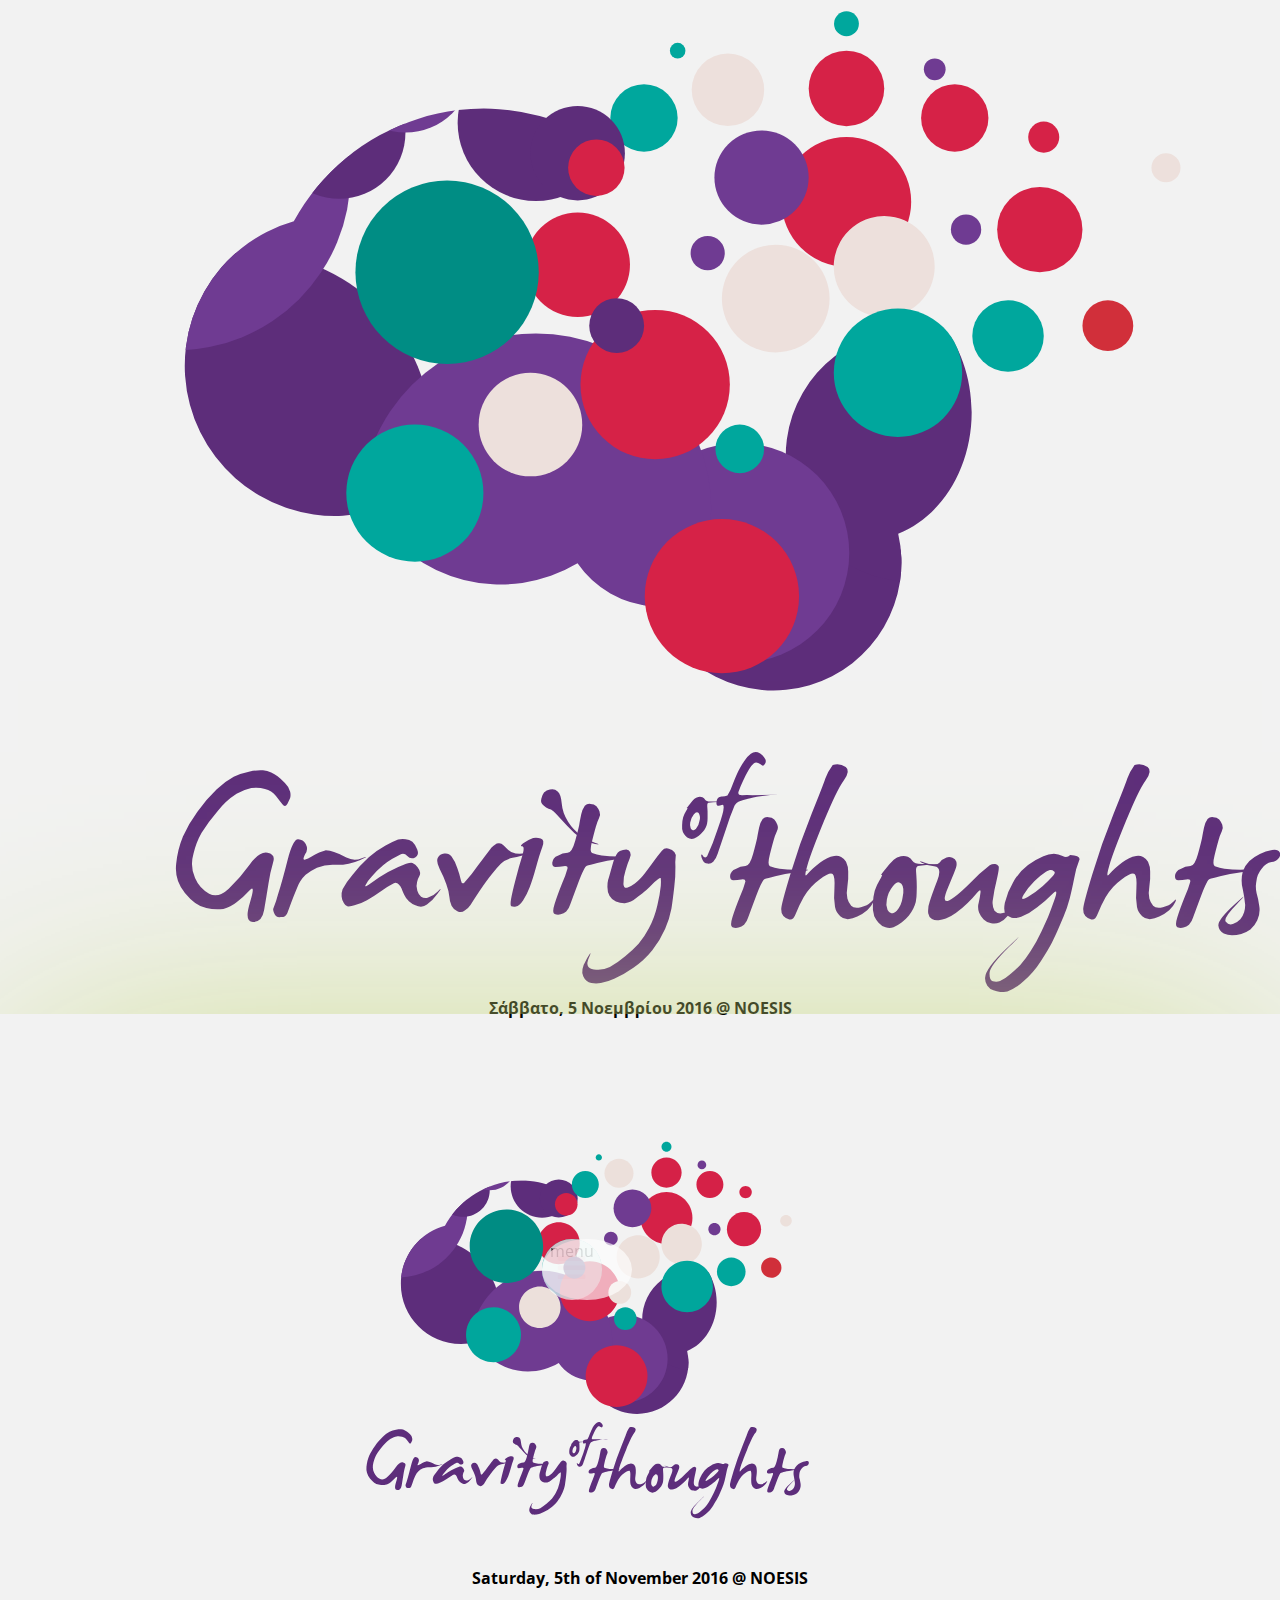
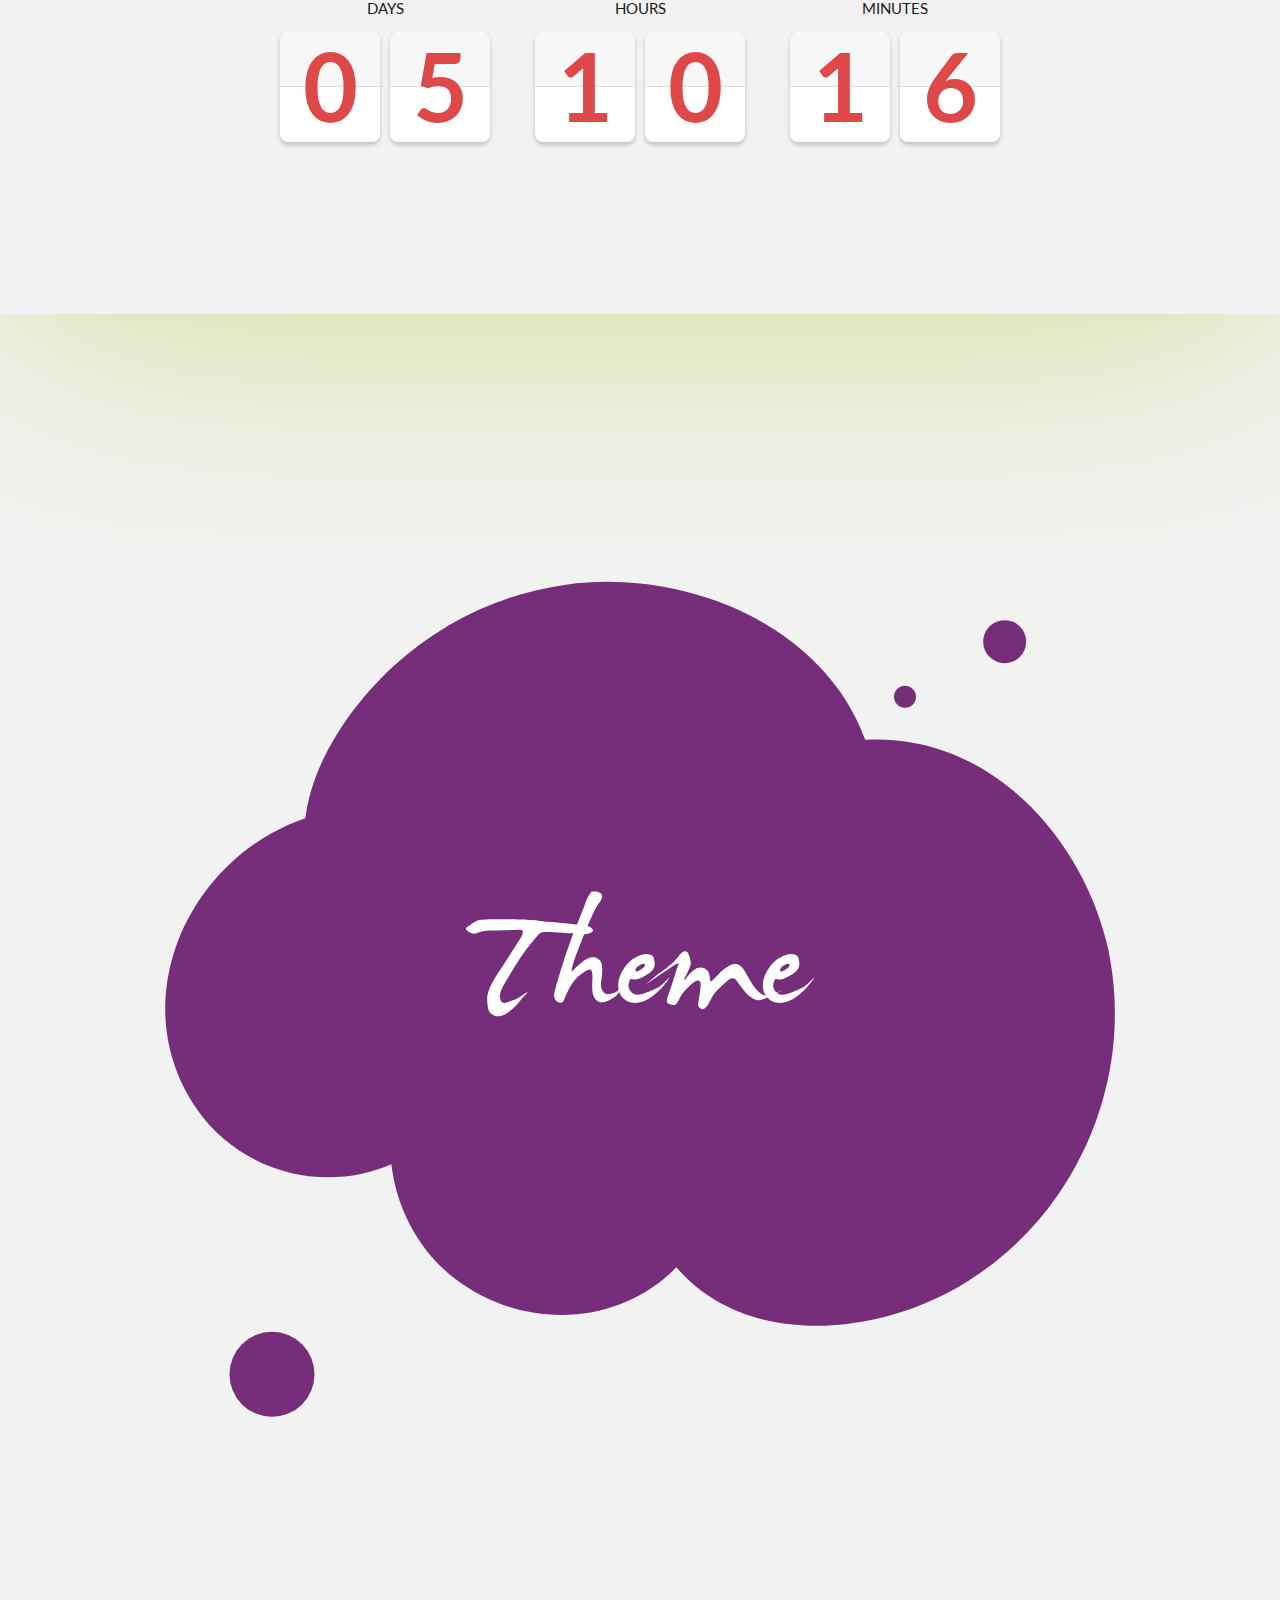
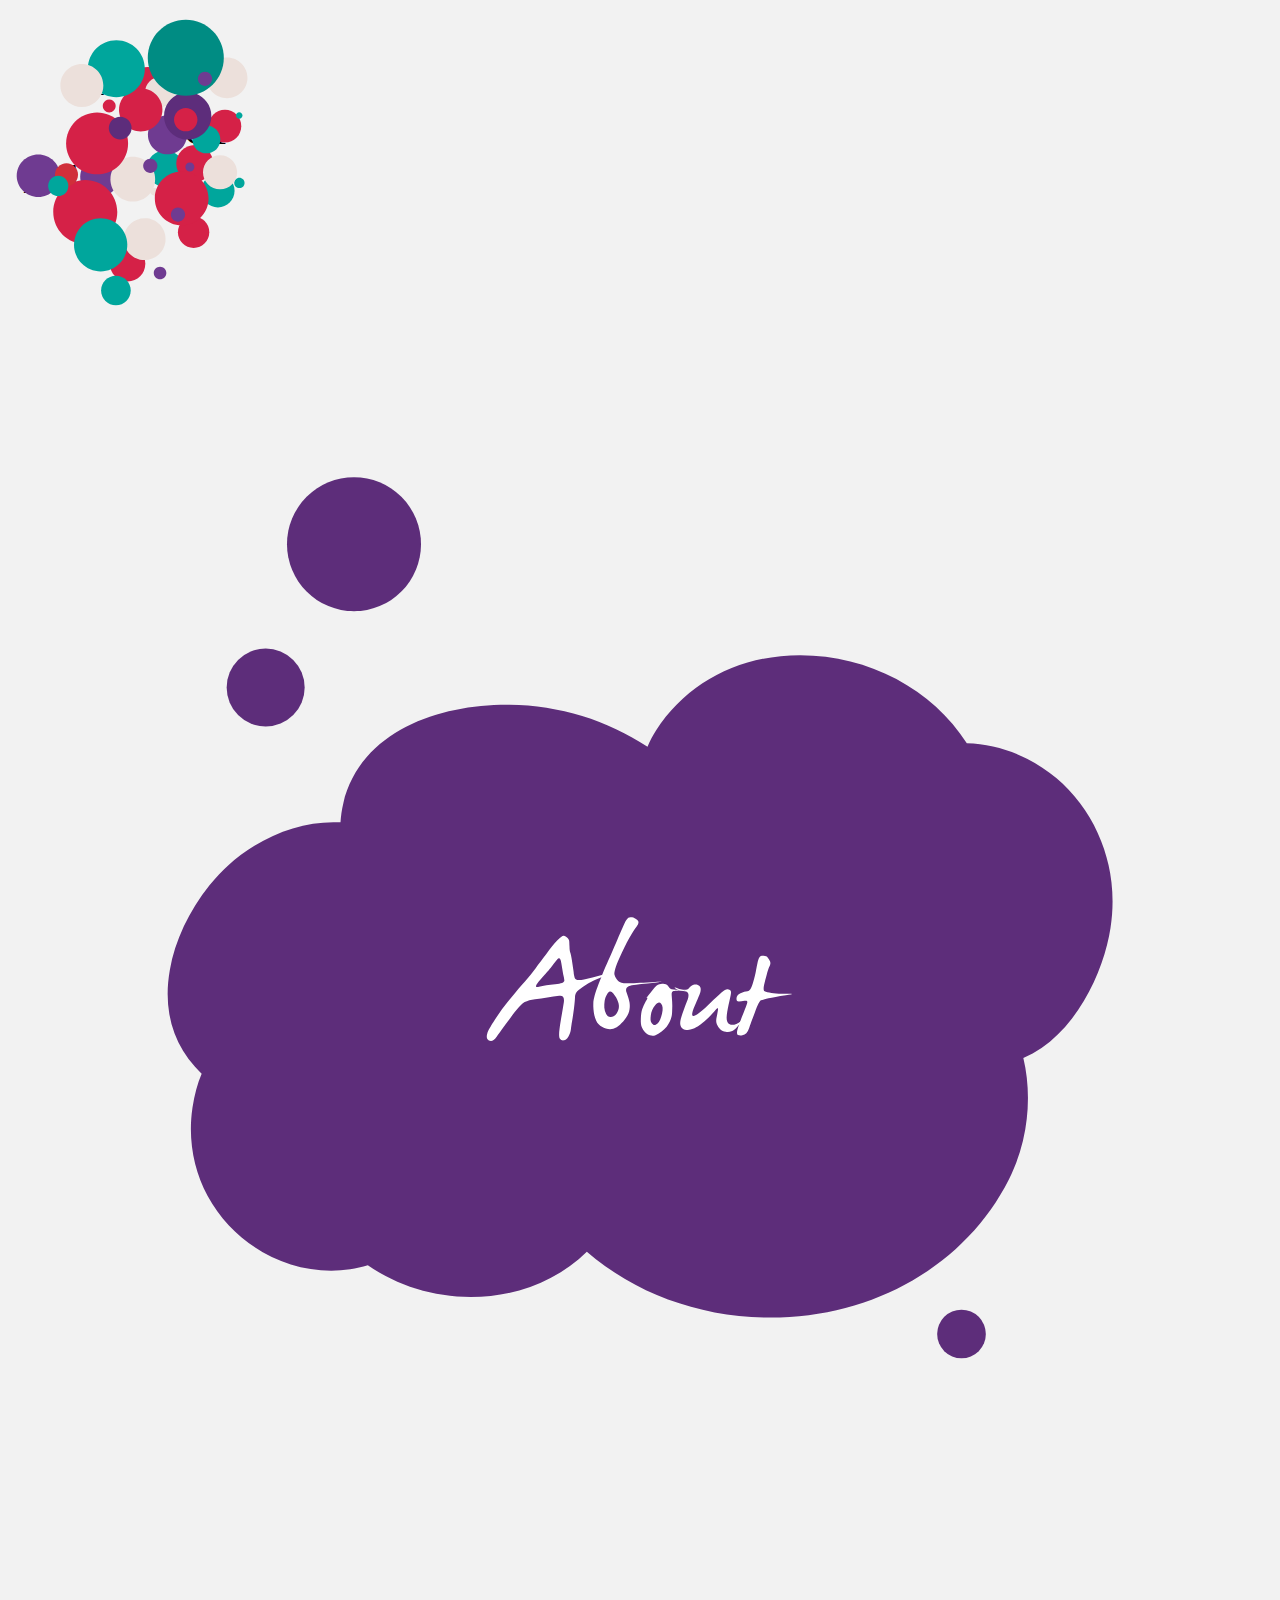
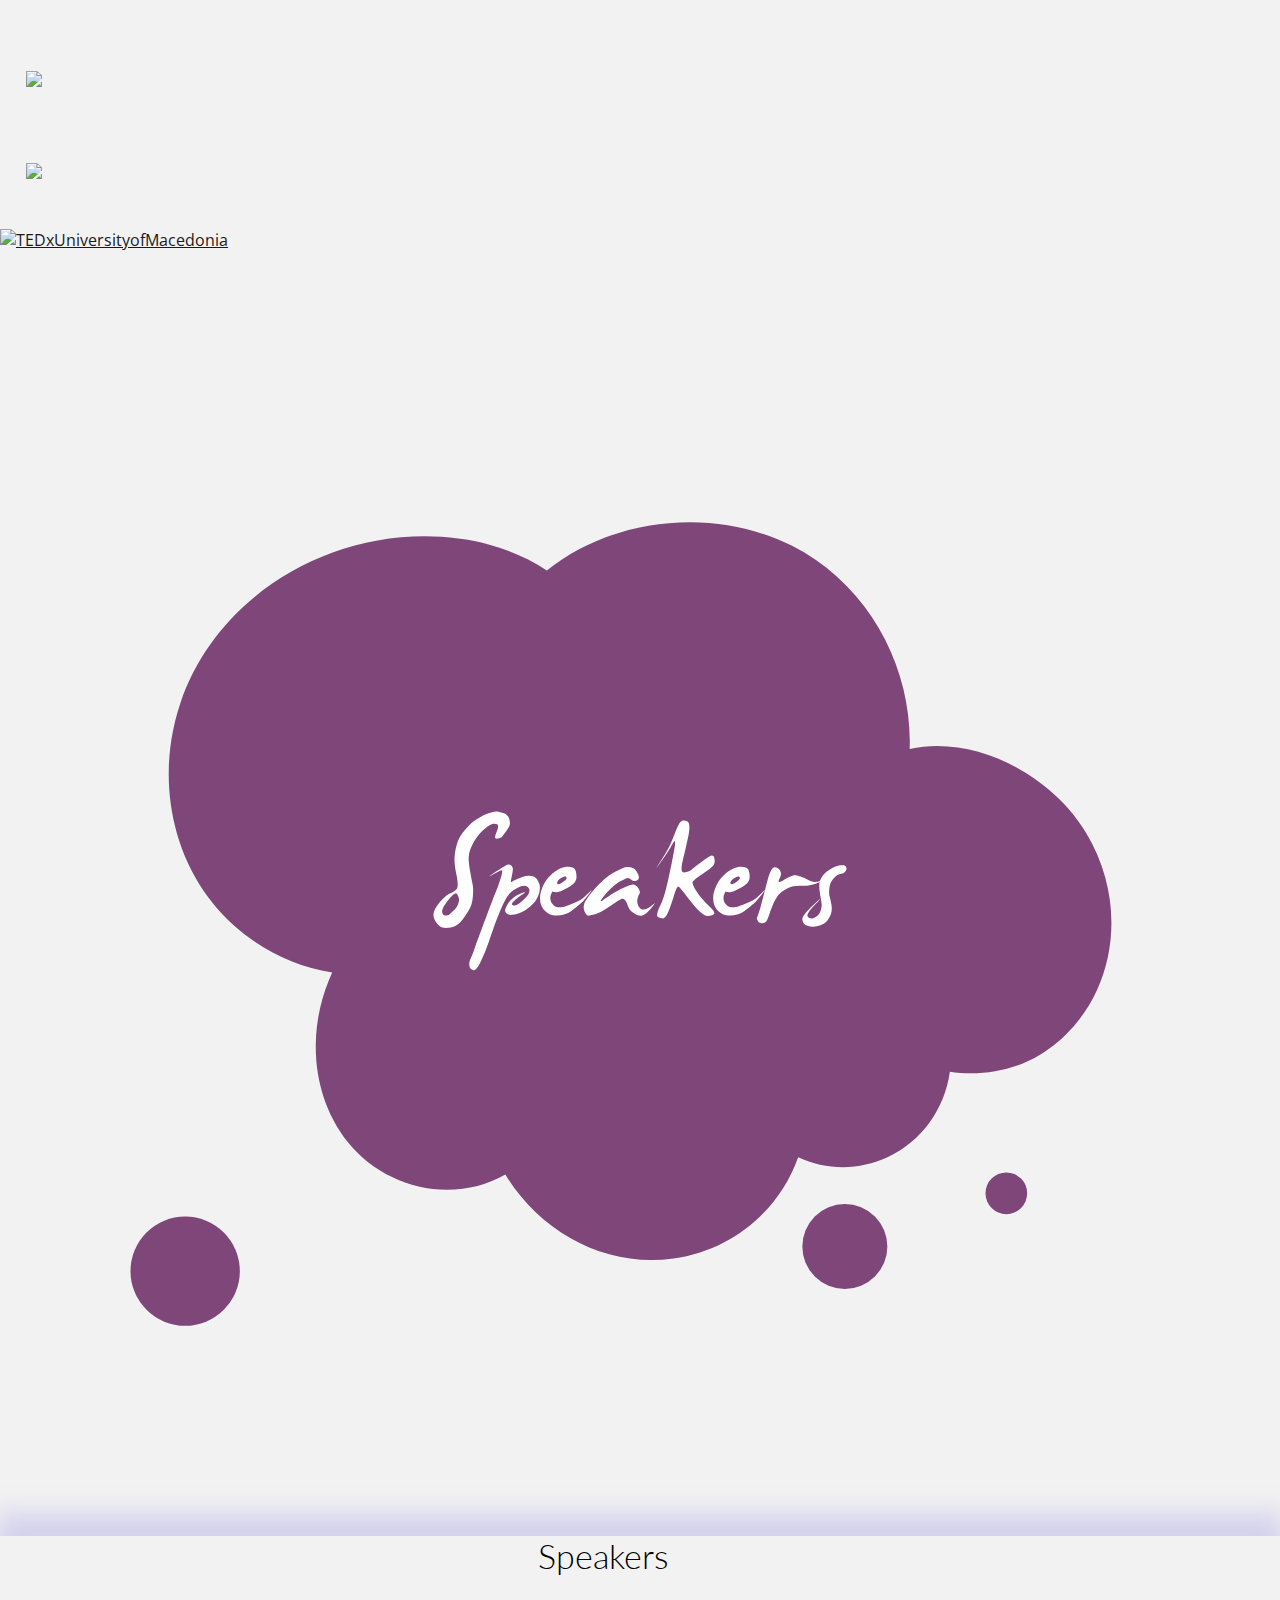
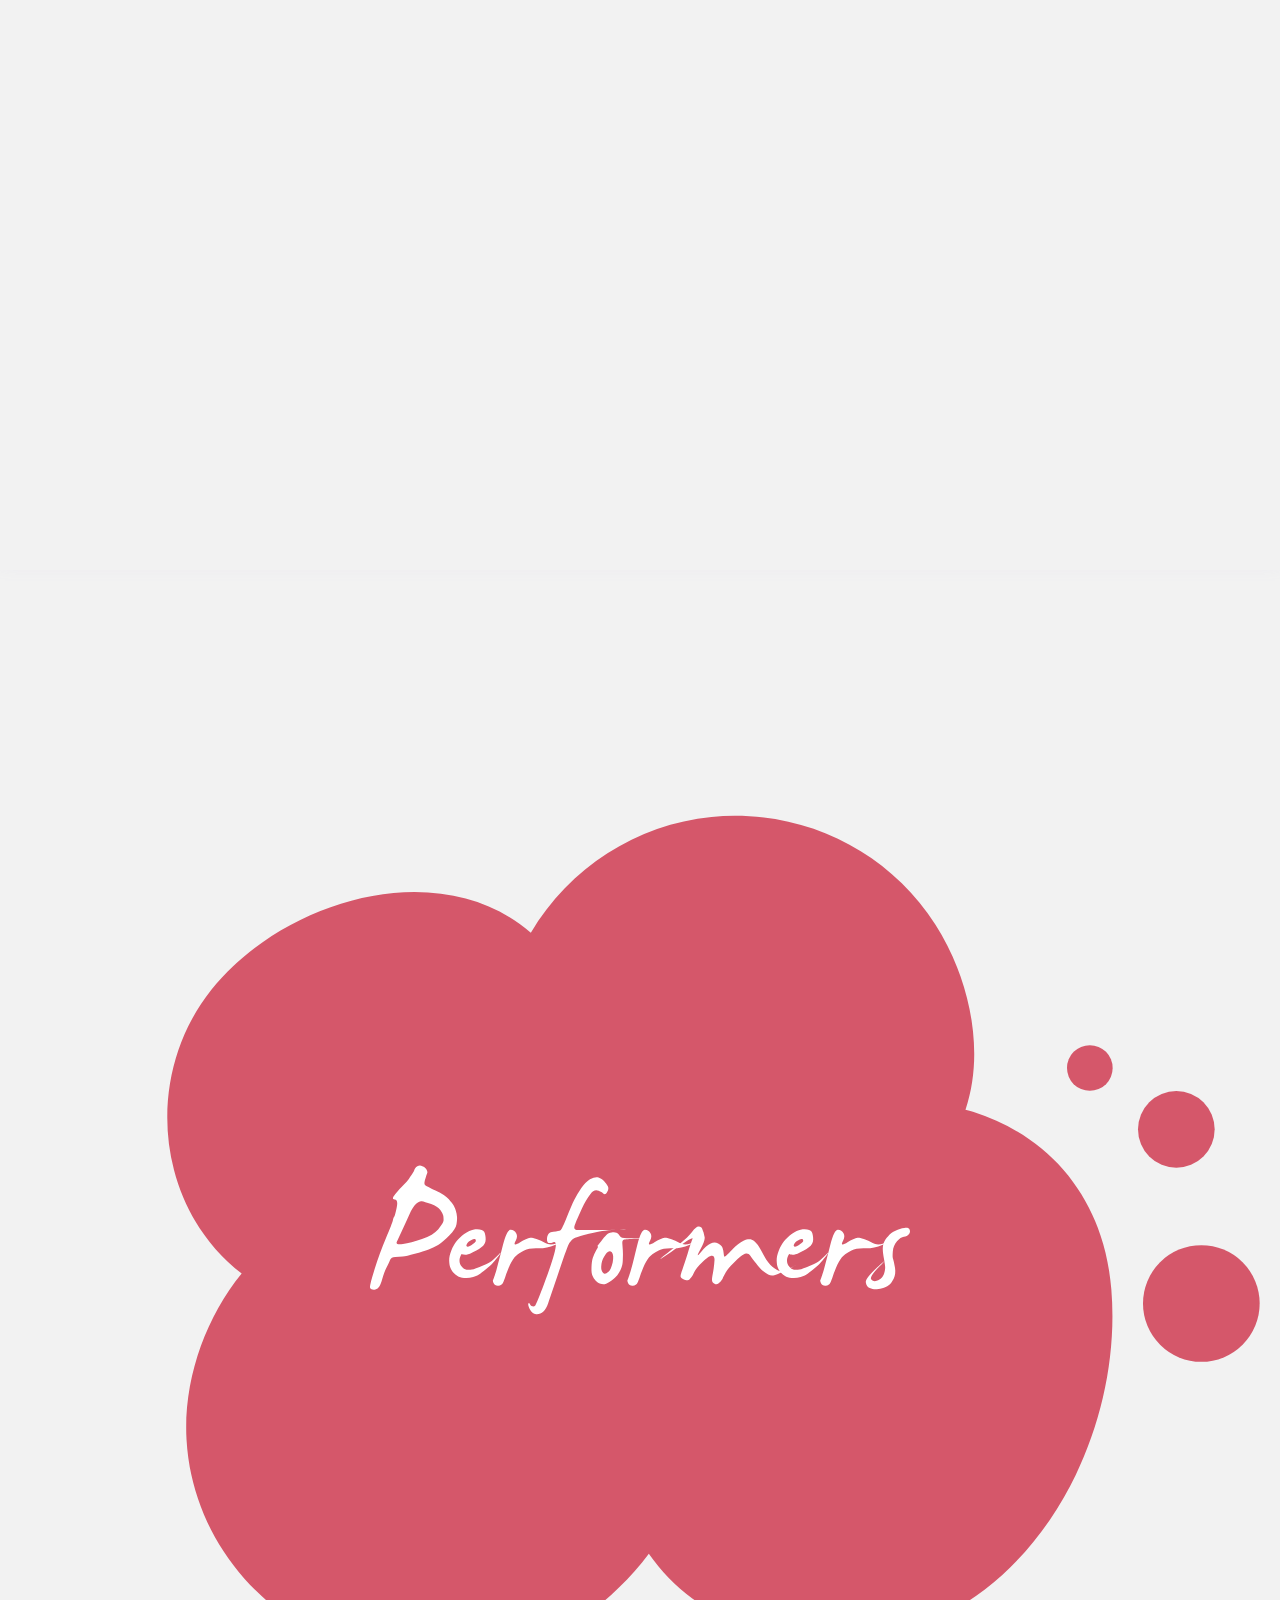
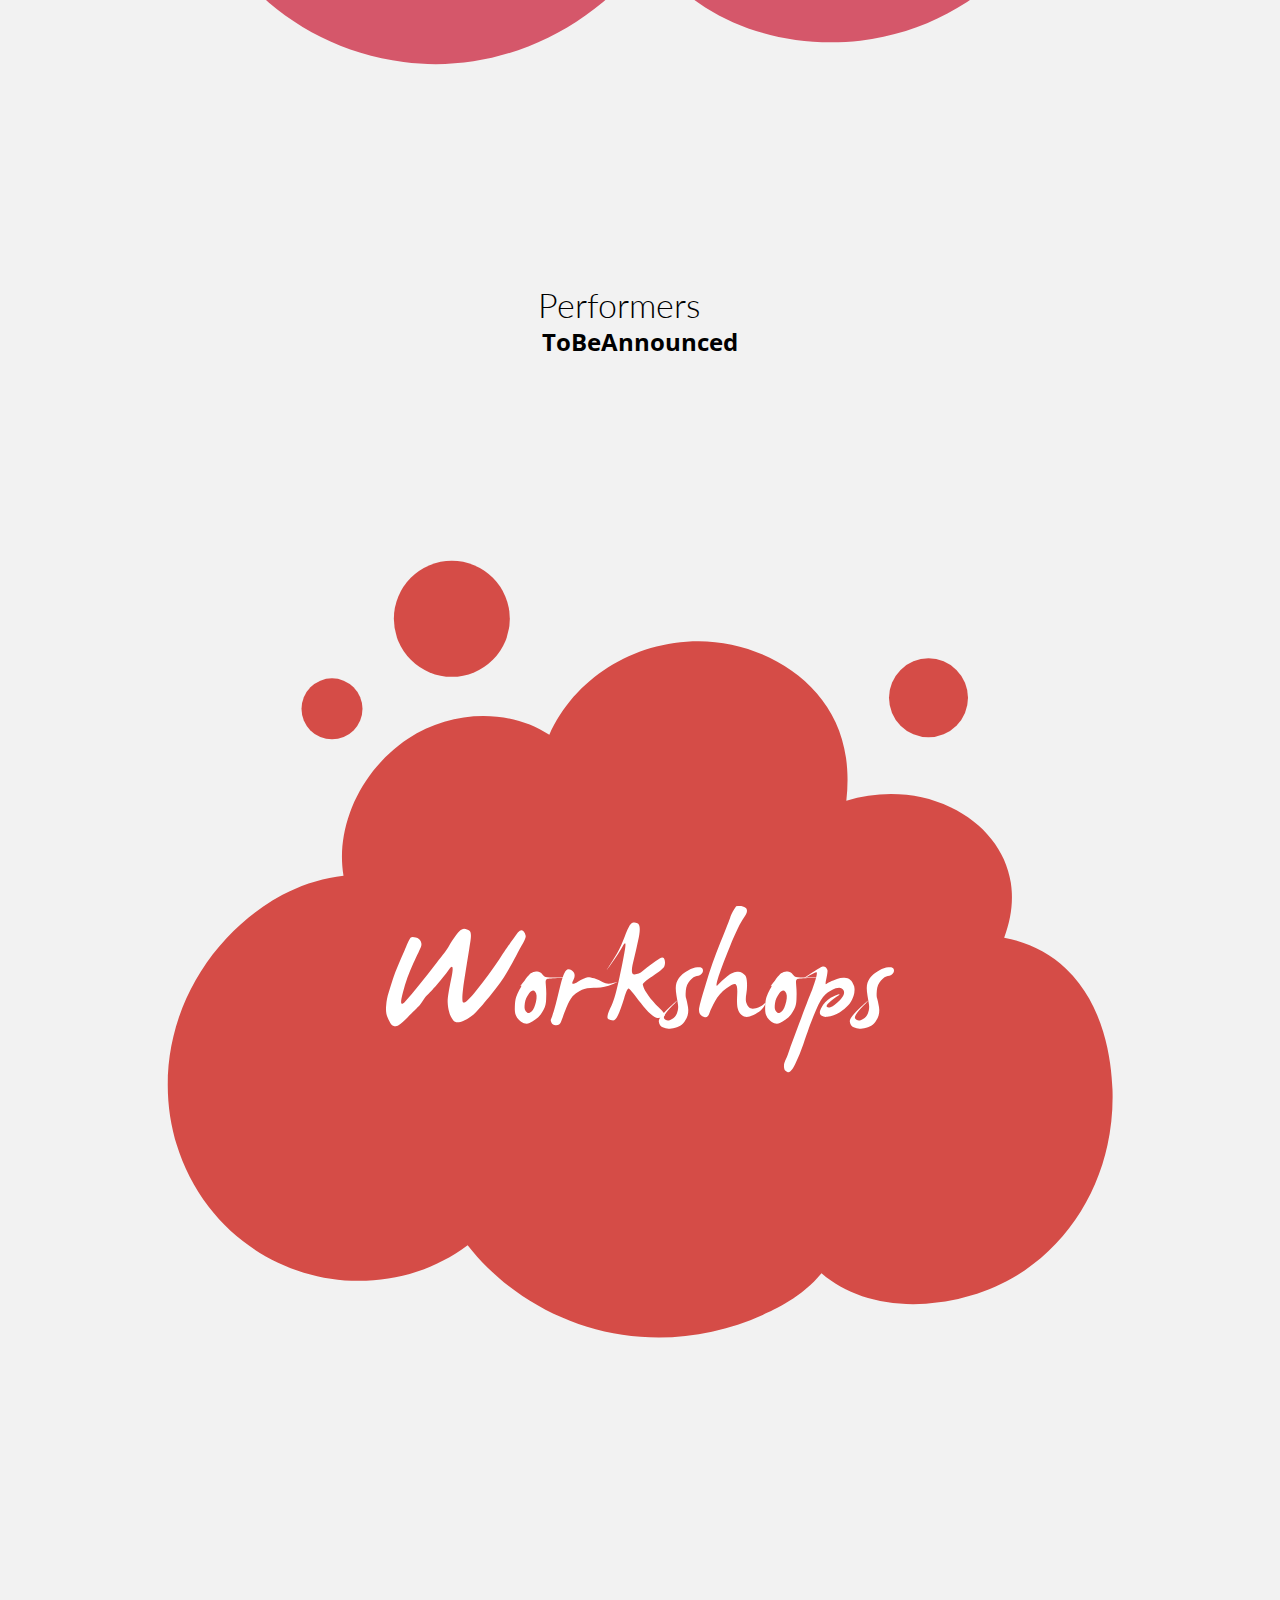
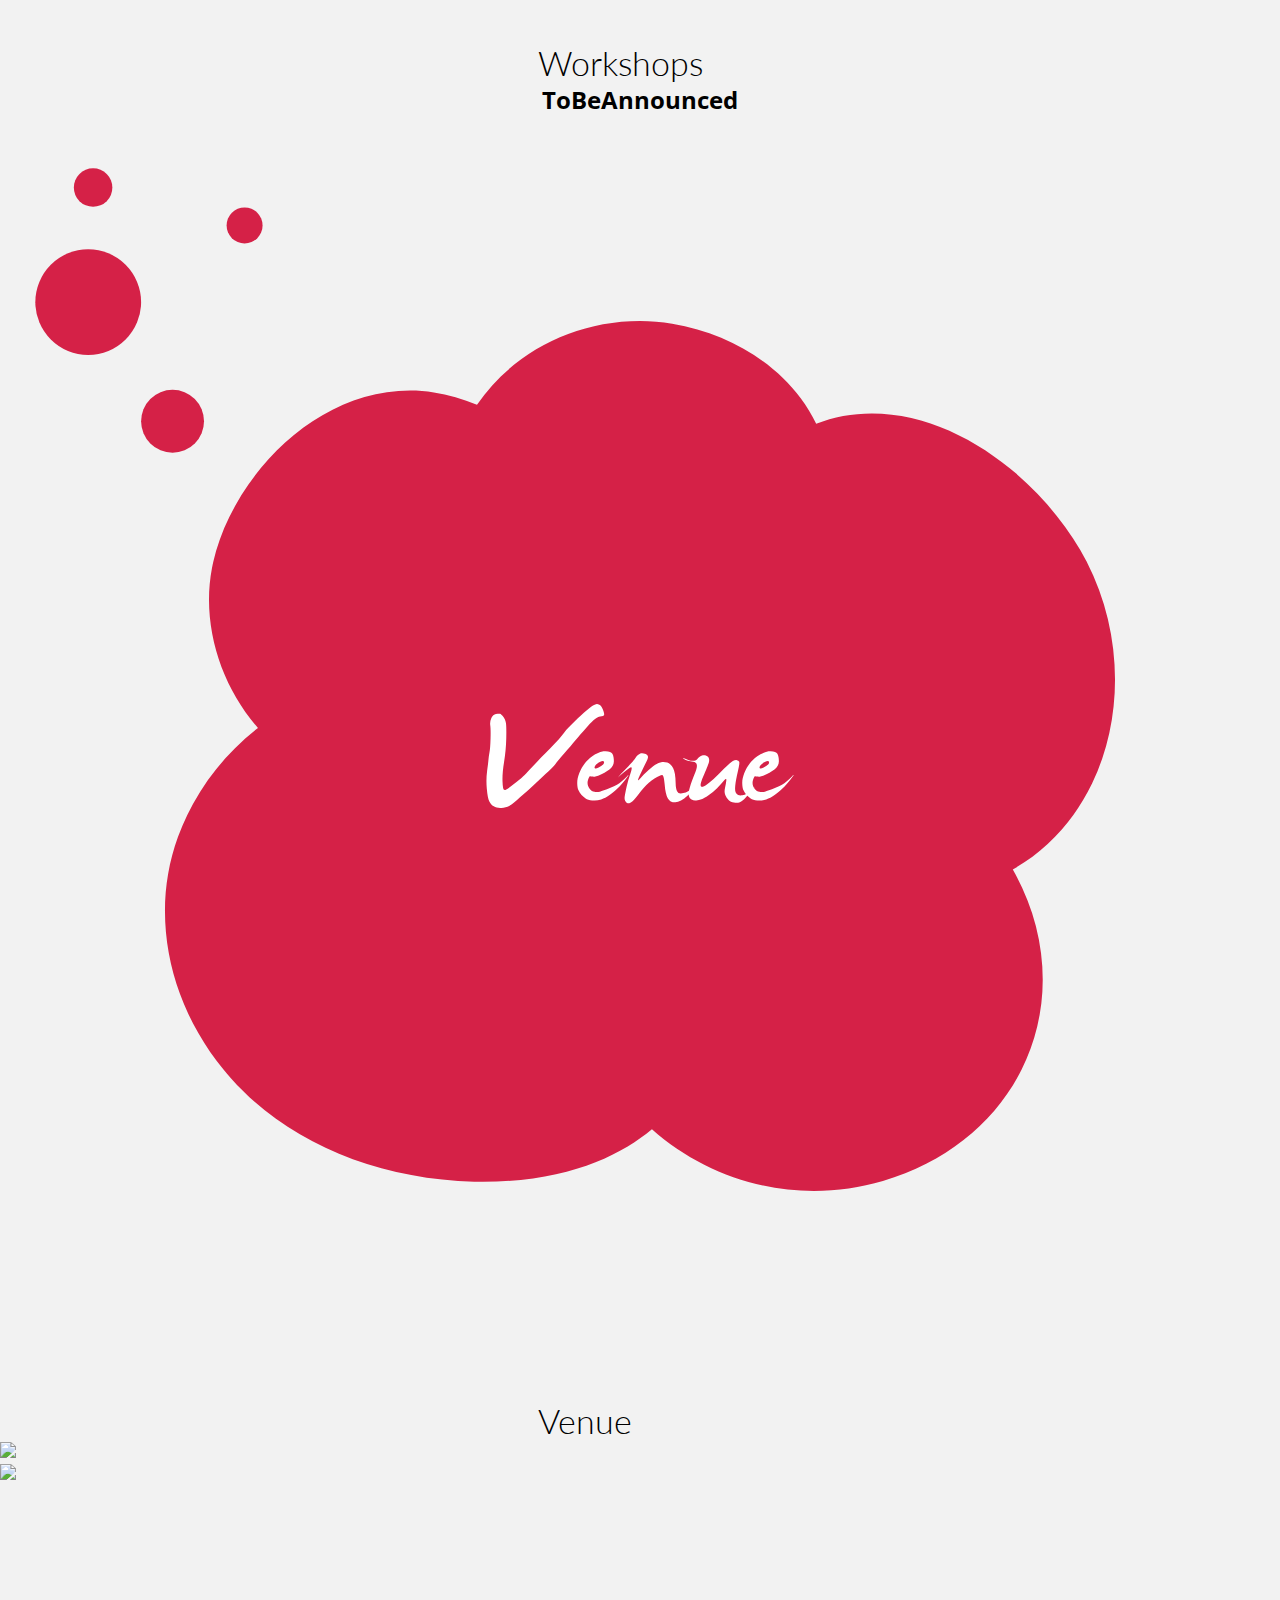
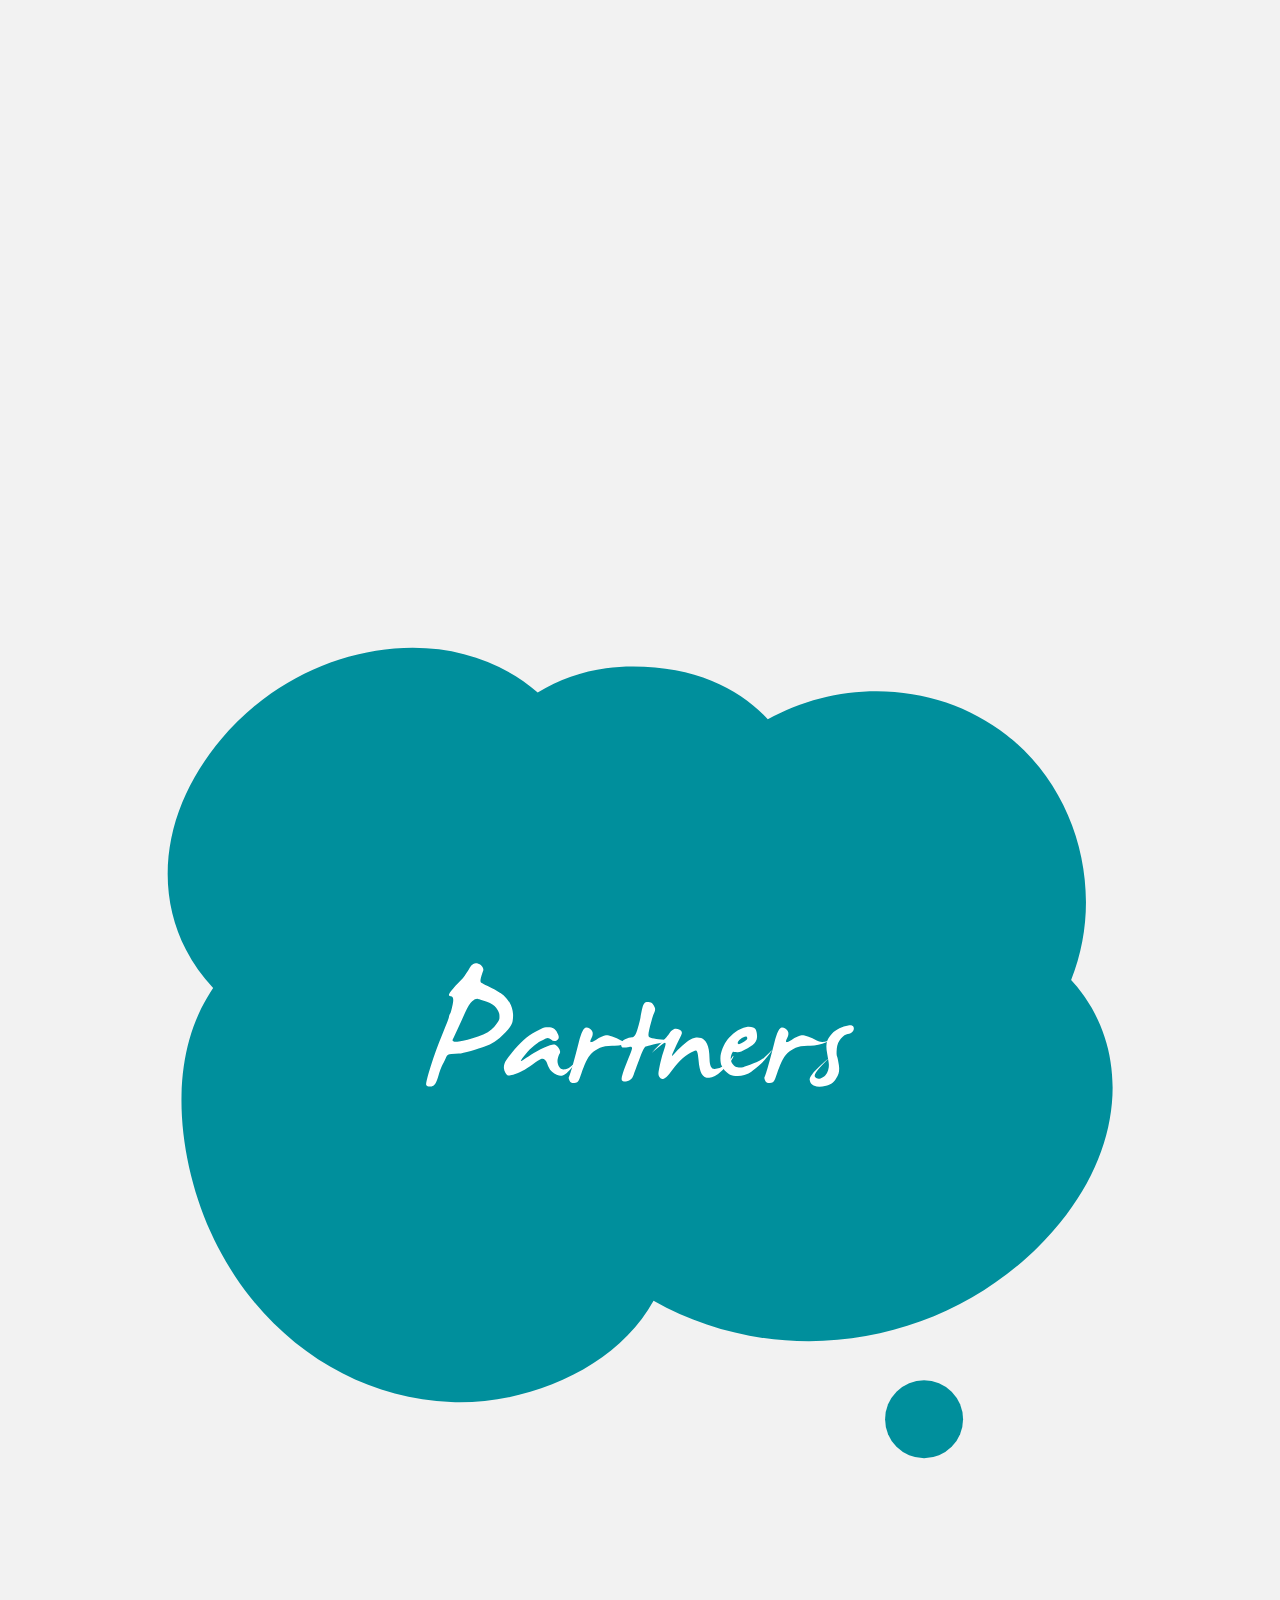
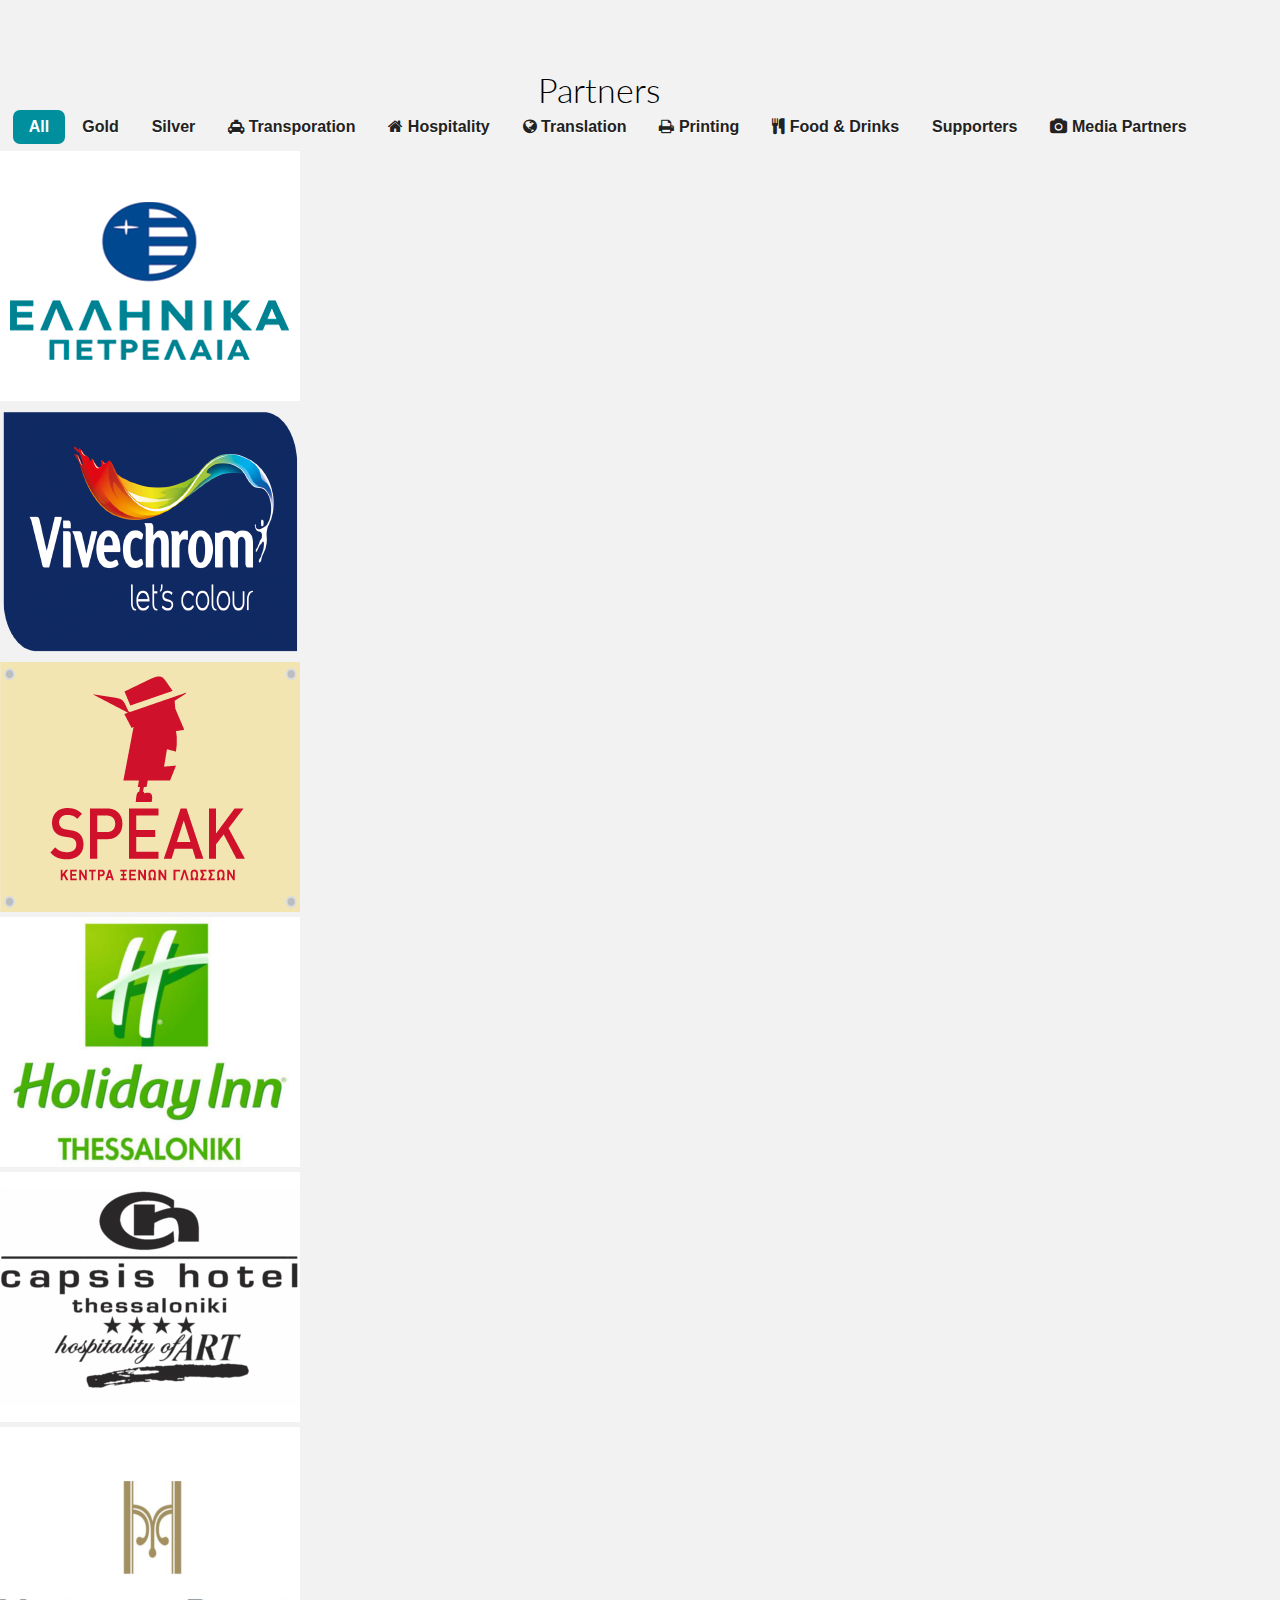
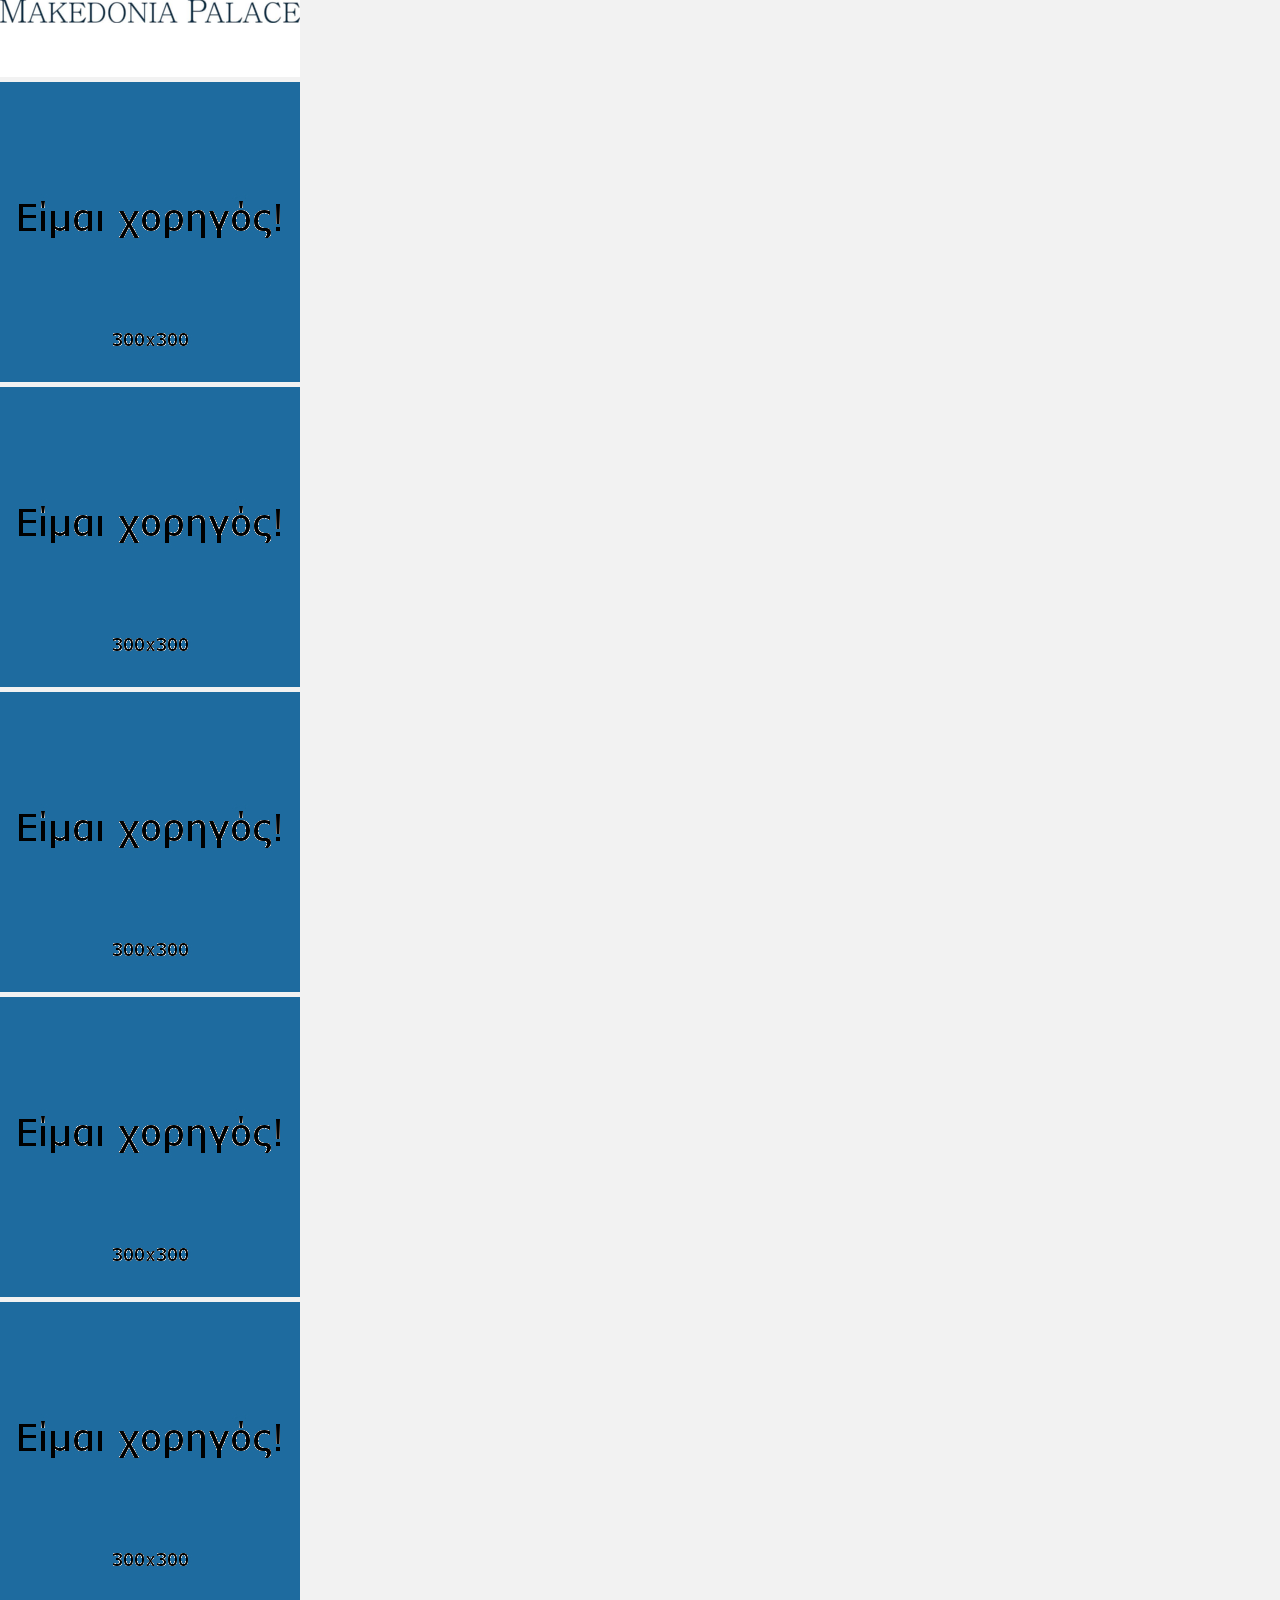
==== commit 6aeda9d3: "aaaaaaaa" ====
--- a/new_code.html
+++ b/new_code.html
@@ -72,19 +72,19 @@
     <script src="js/loading.js"></script> 
 
     <style>/*Change the mobile and desktop menu in specific pixels */
-      @media (max-width: 1309px){
+      @media (max-width: 1057px){
         .hamburger.is-closed.animated.fadeInLeft{
           display: block;
         }
-        .nav-bar{
+        #out{
           display: none;
         }
       }
-      @media (min-width: 1310px){
+      @media (min-width: 1058px){
         .hamburger.is-closed.animated.fadeInLeft{
           display: none;
         }
-        .nav-bar{
+        #οut{
           display: block;
         }
       }
@@ -94,8 +94,8 @@
       <div class="nav-bar" style="display:none;">
         <div class="module left">
             <a class="inner-link" href="#top">
-                <img class="logo logo-light" alt="TEDxUoM" src="images/tedxuom.jpg">
-                <img class="logo logo-dark" alt="TEDxUoM" src="images/tedxuom.jpg">
+                <img class="logo logo-light" alt="TEDxUoM" src="images/logo.png">
+                <img class="logo logo-dark" alt="TEDxUoM" src="images/logo.png">
             </a>
         </div>
         <div class="module widget-handle mobile-toggle right visible-xs">
@@ -160,11 +160,11 @@
                         </a>
                     </li>
                     <li id="header-social-media-icons">
-                      <a target="_blank" href="https://www.facebook.com/TEDxUniversityofMacedonia-159246810897274"><i class="fa fa-facebook f15 p-r-5"></i></a>
-                      <a target="_blank" href="https://twitter.com/TEDxUoMacedonia"><i class="fa fa-twitter f15 p-r-5"></i></a>
-                      <a target="_blank" href="https://www.instagram.com/tedxuniversityofmacedonia/"><i class="fa fa-instagram f15 p-r-5"></i></a>
-                      <a target="_blank" href="https://www.youtube.com/channel/UCbAZ0PT5sbBgL6Ebn7vq2qg"><i class="fa fa-youtube f15 p-r-5"></i></a>
-                      <a target="_blank" href="https://www.linkedin.com/company/tedxuniversityofmacedonia"><i class="fa fa-linkedin f15 p-r-5"></i></a>
+                      <a target="_blank" href="https://www.facebook.com/TEDxUniversityofMacedonia-159246810897274" id="fb"><i class="fa fa-facebook f15 p-r-5"></i></a>
+                      <a target="_blank" href="https://twitter.com/TEDxUoMacedonia" id="tw"><i class="fa fa-twitter f15 p-r-5"></i></a>
+                      <a target="_blank" href="https://www.instagram.com/tedxuniversityofmacedonia/" id="ins"><i class="fa fa-instagram f15 p-r-5"></i></a>
+                      <a target="_blank" href="https://www.youtube.com/channel/UCbAZ0PT5sbBgL6Ebn7vq2qg" id="yt"><i class="fa fa-youtube f15 p-r-5"></i></a>
+                      <a target="_blank" href="https://www.linkedin.com/company/tedxuniversityofmacedonia" id="yt"><i class="fa fa-linkedin f15 p-r-5"></i></a>
                     </li>                               
                 </ul>
             </div>
@@ -207,53 +207,53 @@
                     </a>
                 </li>
                 <li>
-                    <a href="#home-m"><i class="fa fa-fw fa-home" aria-hidden="true"></i> Home</a>
+                    <a href="#"><i class="fa fa-fw fa-home" aria-hidden="true"></i> Home</a>
                 </li>
                 <li>
-                    <a href="#about-m"><i class="fa fa-fw fa-times" aria-hidden="true"></i> About</a>
+                    <a href="#about"><i class="fa fa-fw fa-times" aria-hidden="true"></i> About</a>
                 </li>
                 <li>
-                    <a href="#theme-m"><i class="fa fa-fw fa-cloud" aria-hidden="true"></i> Theme</a>
+                    <a href="#theme"><i class="fa fa-fw fa-cloud" aria-hidden="true"></i> Theme</a>
                 </li>
                 <li>
-                    <a href="#speakers-m"><i class="fa fa-fw fa-microphone" aria-hidden="true"></i> Speakers</a>
+                    <a href="#speakers"><i class="fa fa-fw fa-microphone" aria-hidden="true"></i> Speakers</a>
                 </li>
                 <li>
-                    <a href="#performers-m"><i class="fa fa-fw fa-fire" aria-hidden="true"></i> Performers</a>
+                    <a href="#performers"><i class="fa fa-fw fa-fire" aria-hidden="true"></i> Performers</a>
                 </li>
                 <li>
-                    <a href="#workshops-m"><i class="fa fa-fw fa-check" aria-hidden="true"></i> Workshops</a>
+                    <a href="#workshops"><i class="fa fa-fw fa-check" aria-hidden="true"></i> Workshops</a>
                 </li>
                 <li>
-                    <a href="#venue-m"><i class="fa fa-fw fa-map-marker" aria-hidden="true"></i> Venue</a>
+                    <a href="#venue"><i class="fa fa-fw fa-map-marker" aria-hidden="true"></i> Venue</a>
                 </li>
                 <li>
-                    <a href="#partners-m"><i class="fa fa-fw fa-life-ring" aria-hidden="true"></i> Partners</a>
+                    <a href="#partners"><i class="fa fa-fw fa-life-ring" aria-hidden="true"></i> Partners</a>
                 </li>                
                 <li>
-                    <a href="#team-m"><i class="fa fa-fw fa-users" aria-hidden="true"></i> Team</a>
+                    <a href="#team"><i class="fa fa-fw fa-users" aria-hidden="true"></i> Team</a>
                 </li>
                 <li>
-                    <a href="http://blog.tedxuniversityofmacedonia.com"><i class="fa fa-fw fa-lightbulb-o" aria-hidden="true"></i> Blog</a>
+                    <a href="http://blog.tedxuniversityofmacedonia.com" id="dif"><i class="fa fa-fw fa-lightbulb-o" aria-hidden="true"></i> Blog</a>
                 </li>
                 <li>
-                    <a href="#contact-m"><i class="fa fa-fw fa-envelope-o" aria-hidden="true"></i> Contact</a>
+                    <a href="#contact" class="diff" id="dif"><i class="fa fa-fw fa-envelope-o" aria-hidden="true"></i> Contact</a>
                 </li>
                 <!--Social Icons-->
                 <li class="social">
-                    <a href="https://www.facebook.com/TEDxUniversityofMacedonia-159246810897274"><i class="fa fa-fw fa-facebook" aria-hidden="true"></i></a>
+                    <a href="https://www.facebook.com/TEDxUniversityofMacedonia-159246810897274" id="fb"><i class="fa fa-fw fa-facebook" aria-hidden="true"></i></a>
                 </li>
                 <li class="social">
-                    <a href="https://twitter.com/TEDxUoMacedonia"><i class="fa fa-fw fa-twitter" aria-hidden="true"></i></a>
+                    <a href="https://twitter.com/TEDxUoMacedonia" id="tw"><i class="fa fa-fw fa-twitter" aria-hidden="true"></i></a>
                 </li>
                 <li class="social">
-                    <a href="https://www.instagram.com/tedxuniversityofmacedonia/"><i class="fa fa-fw fa-instagram" aria-hidden="true"></i></a>
+                    <a href="https://www.instagram.com/tedxuniversityofmacedonia/" id="ins"><i class="fa fa-fw fa-instagram" aria-hidden="true"></i></a>
                 </li>
                 <li class="social">
-                    <a href="https://www.linkedin.com/company/tedxuniversityofmacedonia"><i class="fa fa-fw fa-linkedin" aria-hidden="true"></i></a>
+                    <a href="https://www.linkedin.com/company/tedxuniversityofmacedonia" id="li"><i class="fa fa-fw fa-linkedin" aria-hidden="true"></i></a>
                 </li>
                 <li class="social">
-                    <a href="https://www.youtube.com/channel/UCbAZ0PT5sbBgL6Ebn7vq2qg"><i class="fa fa-fw fa-youtube" aria-hidden="true"></i></a>
+                    <a href="https://www.youtube.com/channel/UCbAZ0PT5sbBgL6Ebn7vq2qg" id="yt"><i class="fa fa-fw fa-youtube" aria-hidden="true"></i></a>
                 </li>
                 <li class="social">
                     <a href="en/index.html"><i class="fa-stack" aria-hidden="true">en/gr</i></a>
@@ -580,6 +580,155 @@
 
         <!-- Theme sm md lg -->
         <div class="row hidden-xs">
+
+          <svg version="1.1" id="Layer_1" xmlns="http://www.w3.org/2000/svg" xmlns:xlink="http://www.w3.org/1999/xlink" x="0px" y="0px"
+   width="273.649px" height="331.081px" viewBox="0 0 273.649 331.081" enable-background="new 0 0 273.649 331.081"
+   xml:space="preserve">
+<rect x="-3.378" y="65.54" fill="none" width="243.92" height="300.676"/>
+<text transform="matrix(1 0 0 1 64.4077 95.9609)"><tspan x="0" y="0" font-family="'ADAM.CGPRO'" font-size="41">Gravity</tspan><tspan x="119.473" y="49.2" font-family="'ADAM.CGPRO'" font-size="41">Of </tspan><tspan x="-41.657" y="98.4" font-family="'ADAM.CGPRO'" font-size="41">Balls</tspan></text>
+<g id="Balls">
+  <path id="_x33_9" fill="#00A69C" d="M217.91,208.511c-9.208,0-16.67-7.462-16.67-16.668c0-9.208,7.462-16.671,16.67-16.671
+    c9.206,0,16.668,7.463,16.668,16.671C234.578,201.049,227.116,208.511,217.91,208.511"/>
+  <path id="_x33_8" fill="#00A69C" d="M165.229,151.194c10.115,0,18.314,8.2,18.314,18.315c0,10.114-8.199,18.315-18.314,18.315
+    c-10.116,0-18.316-8.201-18.316-18.315C146.913,159.394,155.113,151.194,165.229,151.194"/>
+  <path id="_x33_7" fill="#6F3B91" d="M99.768,197.281c-10.801,0-19.555-8.754-19.555-19.555c0-10.798,8.754-19.554,19.555-19.554
+    c10.799,0,19.554,8.755,19.554,19.554C119.321,188.527,110.566,197.281,99.768,197.281"/>
+  <path id="_x33_6" fill="#D52147" d="M194.754,146.1c10.205,0,18.478,8.272,18.478,18.477c0,10.205-8.272,18.478-18.478,18.478
+    s-18.478-8.272-18.478-18.478C176.277,154.372,184.549,146.1,194.754,146.1"/>
+  <path id="_x33_5" fill="#6F3B91" d="M38.281,197.957c-11.921,0-21.582-9.51-21.582-21.245c0-11.731,9.661-21.243,21.582-21.243
+    c11.918,0,21.581,9.512,21.581,21.243C59.861,188.447,50.199,197.957,38.281,197.957"/>
+  <path id="_x33_4" fill="#D52147" d="M147.885,99.437c-8.662,0-15.686-7.021-15.686-15.686c0-8.662,7.023-15.687,15.686-15.687
+    c8.664,0,15.686,7.025,15.686,15.687C163.571,92.415,156.549,99.437,147.885,99.437"/>
+  <path id="_x33_3" fill="#ECE0DB" d="M227.045,99.284c-11.293,0-20.448-9.155-20.448-20.448c0-11.293,9.155-20.447,20.448-20.447
+    c11.289,0,20.445,9.154,20.445,20.447C247.491,90.129,238.334,99.284,227.045,99.284"/>
+  <path id="_x33_2" fill="#ECE0DB" d="M160.153,108.068c-8.307,0-15.042-6.734-15.042-15.042c0-8.308,6.735-15.042,15.042-15.042
+    c8.305,0,15.041,6.734,15.041,15.042C175.194,101.333,168.458,108.068,160.153,108.068"/>
+  <path id="_x33_1" fill="#D52147" d="M85.27,245.01c-17.683,0-32.017-14.334-32.017-32.019c0-17.681,14.334-32.014,32.017-32.014
+    s32.018,14.333,32.018,32.014C117.288,230.676,102.953,245.01,85.27,245.01"/>
+  <path id="_x33_0" fill="#ECE0DB" d="M153.971,196.464c-2.119,0-3.837-1.719-3.837-3.837c0-2.12,1.718-3.839,3.837-3.839
+    s3.837,1.719,3.837,3.839C157.808,194.746,156.09,196.464,153.971,196.464"/>
+  <path id="_x32_9" fill="#D52147" d="M109.228,113.417c-3.561,0-6.448-2.885-6.448-6.447c0-3.559,2.888-6.443,6.448-6.443
+    s6.446,2.885,6.446,6.443C115.674,110.532,112.789,113.417,109.228,113.417"/>
+  <path id="_x32_8" fill="#D52147" d="M224.95,143.477c-9.021,0-16.332-7.311-16.332-16.332c0-9.019,7.311-16.333,16.332-16.333
+    c9.02,0,16.33,7.314,16.33,16.333C241.28,136.166,233.969,143.477,224.95,143.477"/>
+  <path id="_x32_7" fill="#D52147" d="M127.629,282.499c-9.777,0-17.704-7.926-17.704-17.705s7.927-17.703,17.704-17.703
+    c9.776,0,17.704,7.924,17.704,17.703S137.405,282.499,127.629,282.499"/>
+  <path id="_x32_6" fill="#D02F3A" d="M66.487,187.34c-6.375,0-11.545-5.169-11.545-11.543s5.17-11.541,11.545-11.541
+    c6.375,0,11.543,5.167,11.543,11.541S72.861,187.34,66.487,187.34"/>
+  <path id="_x32_5" fill="#00A69C" d="M115.905,306.296c-8.19,0-14.827-6.641-14.827-14.828s6.637-14.824,14.827-14.824
+    c8.189,0,14.827,6.637,14.827,14.824S124.094,306.296,115.905,306.296"/>
+  <path id="_x32_4" fill="#D52147" d="M193.616,248.896c-8.662,0-15.686-7.021-15.686-15.686c0-8.662,7.023-15.687,15.686-15.687
+    c8.664,0,15.686,7.024,15.686,15.687C209.301,241.875,202.28,248.896,193.616,248.896"/>
+  <path id="_x32_3" fill="#00A69C" d="M239.394,189.044c-2.849,0-5.156-2.309-5.156-5.157c0-2.848,2.308-5.156,5.156-5.156
+    s5.157,2.309,5.157,5.156C244.551,186.735,242.243,189.044,239.394,189.044"/>
+  <path id="_x32_2" fill="#6F3B91" d="M189.865,172.537c-2.493,0-4.512-2.021-4.512-4.512c0-2.492,2.019-4.512,4.512-4.512
+    s4.513,2.02,4.513,4.512C194.377,170.515,192.358,172.537,189.865,172.537"/>
+  <path id="_x32_1" fill="#00A69C" d="M239.24,119.729c-1.778,0-3.223-1.445-3.223-3.224s1.444-3.225,3.223-3.225
+    c1.779,0,3.225,1.445,3.225,3.225S241.019,119.729,239.24,119.729"/>
+  <path id="_x32_0" fill="#ECE0DB" d="M220.073,190.284c-9.428,0-17.07-7.642-17.07-17.07c0-9.427,7.643-17.068,17.07-17.068
+    c9.424,0,17.066,7.641,17.066,17.068C237.139,182.643,229.497,190.284,220.073,190.284"/>
+  <path id="_x31_9" fill="#D52147" d="M181.693,226.285c-14.833,0-26.86-12.025-26.86-26.859c0-14.834,12.027-26.859,26.86-26.859
+    s26.859,12.024,26.859,26.859C208.552,214.26,196.526,226.285,181.693,226.285"/>
+  <path id="_x31_8" fill="#6F3B91" d="M167.47,155.362c-10.801,0-19.555-8.754-19.555-19.555c0-10.798,8.754-19.554,19.555-19.554
+    c10.799,0,19.554,8.755,19.554,19.554C187.024,146.608,178.269,155.362,167.47,155.362"/>
+  <path id="_x31_7" fill="#ECE0DB" d="M142.238,260.919c-11.49-1.359-19.705-11.776-18.346-23.266
+    c1.36-11.491,11.776-19.706,23.267-18.346c11.491,1.359,19.705,11.773,18.344,23.266
+    C164.145,254.063,153.729,262.278,142.238,260.919"/>
+  <path id="_x31_6" fill="#6F3B91" d="M160.062,280.349c-3.471,0-6.285-2.813-6.285-6.283c0-3.475,2.814-6.289,6.285-6.289
+    c3.472,0,6.286,2.814,6.286,6.289C166.348,277.536,163.534,280.349,160.062,280.349"/>
+  <path id="_x31_5" fill="#00A69C" d="M206.369,154.376c-7.715,0-13.967-6.253-13.967-13.966c0-7.715,6.252-13.968,13.967-13.968
+    c7.714,0,13.966,6.253,13.966,13.968C220.334,148.124,214.083,154.376,206.369,154.376"/>
+  <path id="_x31_4" fill="#5D2D7B" d="M187.704,140.605c-13.067,0-23.657-10.591-23.657-23.656c0-13.063,10.59-23.654,23.654-23.654
+    c13.066,0,23.657,10.591,23.657,23.654C211.358,130.014,200.767,140.605,187.704,140.605"/>
+  <path id="_x31_3" fill="#D52147" d="M140.718,132.57c-11.986,0-21.701-9.716-21.701-21.702c0-11.985,9.715-21.701,21.701-21.701
+    c11.987,0,21.704,9.716,21.704,21.701C162.421,122.854,152.705,132.57,140.718,132.57"/>
+  <path id="_x31_2" fill="#ECE0DB" d="M132.78,202.566c-12.342,0-22.347-10.004-22.347-22.346c0-12.344,10.004-22.349,22.347-22.349
+    c12.342,0,22.345,10.004,22.345,22.349C155.125,192.563,145.122,202.566,132.78,202.566"/>
+  <path id="_x31_1" fill="#6F3B91" d="M150.285,173.931c-3.917,0-7.091-3.175-7.091-7.092c0-3.916,3.175-7.092,7.091-7.092
+    c3.917,0,7.092,3.176,7.092,7.092C157.376,170.756,154.202,173.931,150.285,173.931"/>
+  <path id="_x31_0" fill="#D52147" d="M185.741,132.35c-6.469,0-11.712-5.242-11.712-11.71c0-6.467,5.243-11.71,11.712-11.71
+    c6.466,0,11.71,5.243,11.71,11.71C197.451,127.108,192.207,132.35,185.741,132.35"/>
+  <path id="_x39_" fill="#00A69C" d="M100.649,219.161c14.715,0,26.644,11.928,26.644,26.643c0,14.717-11.928,26.646-26.644,26.646
+    c-14.716,0-26.645-11.93-26.645-26.646C74.004,231.089,85.933,219.161,100.649,219.161"/>
+  <path id="_x38_" fill="#00A69C" d="M58.25,176.817c5.579,0,10.099,4.524,10.099,10.099c0,5.58-4.52,10.103-10.099,10.103
+    c-5.576,0-10.098-4.522-10.098-10.103C48.152,181.341,52.674,176.817,58.25,176.817"/>
+  <path id="_x37_" fill="#D52147" d="M97.093,113.399c17.109,0,30.979,13.868,30.979,30.977s-13.87,30.978-30.979,30.978
+    c-17.108,0-30.977-13.869-30.977-30.978S79.984,113.399,97.093,113.399"/>
+  <path id="_x36_" fill="#00A69C" d="M116.392,41.248c15.712,0,28.45,12.737,28.45,28.451c0,15.711-12.737,28.451-28.45,28.451
+    c-15.714,0-28.451-12.74-28.451-28.451C87.94,53.985,100.678,41.248,116.392,41.248"/>
+  <path id="_x35_" fill="#008C83" d="M185.792,96.743c-21.004,0-38.033-17.029-38.033-38.033c0-21.007,17.029-38.033,38.033-38.033
+    c21.005,0,38.034,17.026,38.034,38.033C223.826,79.713,206.796,96.743,185.792,96.743"/>
+  <path id="_x34_" fill="#5D2D7B" d="M120.203,140.468c-6.29,0-11.389-5.098-11.389-11.388c0-6.291,5.099-11.389,11.389-11.389
+    c6.29,0,11.388,5.099,11.388,11.389C131.591,135.37,126.492,140.468,120.203,140.468"/>
+  <path id="_x33_" fill="#ECE0DB" d="M81.863,65.05c11.869,0,21.487,9.618,21.487,21.487c0,11.866-9.618,21.487-21.487,21.487
+    c-11.866,0-21.486-9.621-21.486-21.487C60.376,74.668,69.997,65.05,81.863,65.05"/>
+  <path id="_x32_" fill="#6F3B91" d="M204.988,86.877c-3.917,0-7.091-3.175-7.091-7.091c0-3.916,3.174-7.092,7.091-7.092
+    s7.092,3.176,7.092,7.092C212.08,83.702,208.905,86.877,204.988,86.877"/>
+  <path id="_x31_" fill="#6F3B91" d="M177.96,222.688c-3.917,0-7.091-3.175-7.091-7.091s3.174-7.092,7.091-7.092
+    s7.092,3.176,7.092,7.092S181.877,222.688,177.96,222.688"/>
+</g>
+</svg>
+<script>
+$(allInView);
+$(window).scroll(allInView);
+
+
+function isScrolledIntoView(elem) {
+    var docViewTop = $(window).scrollTop();
+    var docViewBottom = docViewTop + $(window).height();
+
+    var elemTop = $(elem).offset().top;
+    var elemBottom = elemTop + $(elem).height();
+
+    return ((elemBottom <= docViewBottom) && (elemTop >= docViewTop));
+}
+function allInView() {
+
+    if (isScrolledIntoView($("#about"))){
+      TweenLite.to("#_x33_9", 2, {y:200});
+TweenLite.to("#_x33_8", 2, {y:200});
+TweenLite.to("#_x33_7", 1, {y:120});
+TweenLite.to("#_x33_6", 3, {y:130});
+TweenLite.to("#_x33_5", 1, {y:120});
+TweenLite.to("#_x33_4", 0, {y:230});
+TweenLite.to("#_x33_3", 1, {y:230});
+TweenLite.to("#_x33_2", 2, {y:230});
+TweenLite.to("#_x33_1", 1, {y:200});
+TweenLite.to("#_x33_0", 3, {y:150});
+TweenLite.to("#_x32_9", 1, {y:180});
+TweenLite.to("#_x32_8", 1, {y:170});
+TweenLite.to("#_x32_7", 3, {y:150});
+TweenLite.to("#_x32_6", 1, {y:150});
+TweenLite.to("#_x32_5", 0.5, {y:130});
+TweenLite.to("#_x32_4", 1, {y:130});
+TweenLite.to("#_x32_3", 2, {y:150});
+TweenLite.to("#_x32_2", 3, {y:150});
+TweenLite.to("#_x32_1", 4, {y:180});
+TweenLite.to("#_x32_0", 1, {y:200});
+TweenLite.to("#_x31_9", 2, {y:180});
+TweenLite.to("#_x31_8", 1, {y:180});
+TweenLite.to("#_x31_7", 2, {y:180});
+TweenLite.to("#_x31_6", 2, {y:180});
+TweenLite.to("#_x31_5", 1, {y:180});
+TweenLite.to("#_x31_4", 2, {y:170});
+TweenLite.to("#_x31_3", 1, {y:180});
+TweenLite.to("#_x31_2", 2, {y:180});
+TweenLite.to("#_x31_1", 1, {y:200});
+TweenLite.to("#_x31_0", 3, {y:200});
+TweenLite.to("#_x39_", 1, {y:200});
+TweenLite.to("#_x38_", 4, {y:200});
+TweenLite.to("#_x37_", 1, {y:230});
+TweenLite.to("#_x36_", 2, {y:250});
+TweenLite.to("#_x35_", 1.5, {y:250});
+TweenLite.to("#_x34_", 3, {y:230});
+TweenLite.to("#_x33_", 3, {y:230});
+TweenLite.to("#_x32_", 1, {y:280});
+TweenLite.to("#_x31_", 2, {y:200});
+
+};
+};
+  
+</script>
 
         </div> <!-- / Theme sm md lg -->
 
@@ -666,8 +815,8 @@
               <img src="images/dare.svg" alt="Dare">
             </div> <!-- cd-timeline-img -->
             <div class="cd-timeline-content">
-              <h2>Dare</h2>
-                <p class="grspan">Lorem ipsum dolor sit amet, consectetur adipisicing elit. Iusto, optio, dolorum provident rerum aut hic quasi placeat iure tempora laudantium ipsa ad debitis unde? Iste voluptatibus minus veritatis qui ut.</p>
+              <h1 class="title">Dare</h1>
+                <p class="grspan">Τολμάω, σημαίνει κάνω κάτι, επομένως ενεργώ. Σε όλες τις ιστορικές καταγραφές, τολμηρός είναι αυτός που ενήργησε προς μια κατεύθυνση, χωρίς να αναφέρεται αν το πέτυχε ή όχι, γιατί η αξία της τόλμης κρύβεται πρωτίστως στη δράση, και σε δεύτερη μοίρα στο αποτέλεσμα.<br>Επομένως, τόλμησε… τι ; είναι δικό σου θέμα.</p>
                   <span class="cd-date">2013</span>
             </div> <!-- cd-timeline-content -->
           </div> <!-- cd-timeline-block -->
@@ -677,8 +826,8 @@
               <img src="images/ithacas.svg" alt="Ithacas">
            </div> <!-- cd-timeline-img -->
            <div class="cd-timeline-content">
-              <h2>Ithacas</h2>
-              <p class="grspan">Lorem ipsum dolor sit amet, consectetur adipisicing elit. Iusto, optio, dolorum provident rerum.</p>
+              <h1 class="title">Ithacas</h1>
+              <p class="grspan">The main theme of TEDxUniversityofMacedonia 2014 is Ithacas. Inspired by Ithaca by C.P. Cavafis we call our generation to wonder about their own Ithacas. Our journey starts from the first time that we face the world. We explore the universe that spreads around us. We connect with people that we meet. We try to innovate and make the difference. We believe in a better world. We aim to set a goal and to achieve it. Our goal is our destination. Every new goal is the beginning of a journey.</p>
               <span class="cd-date">2014</span>
             </div> <!-- cd-timeline-content -->
           </div> <!-- cd-timeline-block -->
@@ -688,8 +837,8 @@
               <img src="images/blindspot.svg" alt="Blind Spot">
             </div> <!-- cd-timeline-img -->
           <div class="cd-timeline-content">
-            <h2>Blind Spot</h2>
-            <p class="grspan">This is the content of the last section</p>
+            <h1 class="title">BlindSpot</h1>
+            <p class="grspan">Το θέμα του TEDxUniversityofMacedonia 2015 είναι το «Blind Spot» και εστιάζει στις διαφορετικές οπτικές γωνίες που μπορεί να ανακαλύψει κάποιος αν κοιτάξει προσεκτικά κάθετί γύρω του, αν κοιτάξει πίσω από καταστάσεις, αντικείμενα και συμπεριφορές. Όλα στον κόσμο γύρω δεν έχουν μόνο μια διάσταση ή μόνο μία όψη, αλλά κρύβουν πίσω τους περισσότερα από όσα φαίνονται με την πρώτη ματιά.</p>
             <span class="cd-date">2015</span>
           </div> <!-- cd-timeline-content -->
           </div> <!-- cd-timeline-block -->
@@ -994,33 +1143,29 @@
 
           <!--GOLD PARTNERS -->
           <div class="element-item gold col-xs-6 col-sm-4 col-md-3 col-lg-2">
-            <a href=""><img src="images/sponsor.jpg"></a>
+            <a href=""><img src="images/sponsors/01.Gold/elpe.png"></a>
           </div>
 
           <div class="element-item gold col-xs-6 col-sm-4 col-md-3 col-lg-2">
-            <a href=""><img src="images/sponsor.jpg"></a>
-          </div>
-
-          <div class="element-item gold col-xs-6 col-sm-4 col-md-3 col-lg-2">
-            <a href=""><img src="images/sponsor.jpg"></a>
+            <a href=""><img src="images/sponsors/01.Gold/vivechrom.png"></a>
           </div>
 
           <!--SILVER PARTNERS -->
           <div class="element-item silver col-xs-6 col-sm-4 col-md-3 col-lg-2">
-            <a href=""><img src="images/sponsor.jpg"></a>
+            <a href=""><img src="images/sponsors/02.Silver/speak.png"></a>
           </div>
 
           <!--HOSPITALITY PARTNERS -->
           <div class="element-item hospitality col-xs-6 col-sm-4 col-md-3 col-lg-2">
-            <a href=""><img src="images/sponsor.jpg"></a>
+            <a href=""><img src="images/sponsors/04.Hospitality/holidayinn.png"></a>
           </div>
 
           <div class="element-item hospitality col-xs-6 col-sm-4 col-md-3 col-lg-2">
-            <a href=""><img src="images/sponsor.jpg"></a>
+            <a href=""><img src="images/sponsors/04.Hospitality/capsis.png"></a>
           </div>
 
           <div class="element-item hospitality col-xs-6 col-sm-4 col-md-3 col-lg-2">
-            <a href=""><img src="images/sponsor.jpg"></a>
+            <a href=""><img src="images/sponsors/04.Hospitality/macedoniapalace.png"></a>
           </div>
 
           <div class="element-item hospitality col-xs-6 col-sm-4 col-md-3 col-lg-2">
@@ -1245,7 +1390,8 @@
     </div><!-- /.wrapper-->
 
     <!-- FOOTER -->
-    <footer class="footer-distributed">
+    <!-- FOOTER FOR SM MD LG-->
+    <footer class="footer-distributed hidden-xs">
       <div class="footer-left">
         <img src="images/TEDx.svg" >
         <p class="footer-company-name">TEDxUniversityofMacedonia &copy; 2016<br> This independent TEDx event is operated under license from TED</p>
@@ -1259,7 +1405,7 @@
 
         <div>
           <i class="fa fa-envelope"></i>
-          <p><a href="mailto:">info.tedxuom@gmail.com</a></p>
+          <p><a href="mailto:info.tedxuom@gmail.com">info.tedxuom@gmail.com</a></p>
         </div>
       </div>
 
@@ -1268,13 +1414,35 @@
           <span id="love" >Made with <i class="fa fa-heart pulse" style="color:#e62b1e;"></i> for TEDxUoM2016 </span>
         </p>
         <div class="footer-icons">
-          <a href="#"><i class="fa fa-facebook"></i></a>
-          <a href="#"><i class="fa fa-twitter"></i></a>
-          <a href="#"><i class="fa fa-linkedin"></i></a>
-          <a href="#"><i class="fa fa-instagram"></i></a>
+          <a href="https://www.facebook.com/TEDxUniversityofMacedonia-159246810897274" id="fb"><i class="fa fa-facebook"></i></a>
+          <a href="https://twitter.com/TEDxUoMacedonia" id="tw"><i class="fa fa-twitter"></i></a>
+          <a href="https://www.linkedin.com/company/tedxuniversityofmacedonia" id="li"><i class="fa fa-linkedin"></i></a>
+          <a href="https://www.instagram.com/tedxuniversityofmacedonia/" id="ins"><i class="fa fa-instagram"></i></a>
         </div>
       </div>
     </footer>   
+    <!--FOOTER FOR XS -->
+    <footer class="hidden-sm hidden-md hidden-lg">
+
+    <div class="footer-distributed"
+
+  <p style="text-align:center;"><span style="color:#e62b1e;">TEDx</span>UniversityofMacedonia &copy; 2016<br> This independent TEDx event is operated under license from <a href="http://www.ted.com"><span style="color:#e62b1e;">TED</span></a></p>
+
+
+    <div class="footer-right">
+        <p class="footer-company-about">
+          <span id="love" >Made with <i class="fa fa-heart pulse" style="color:#e62b1e;"></i> for TEDxUoM2016 </span>
+        </p>
+        <div class="footer-icons">
+          <a href="https://www.facebook.com/TEDxUniversityofMacedonia-159246810897274" id="fb"><i class="fa fa-facebook"></i></a>
+          <a href="https://twitter.com/TEDxUoMacedonia" id="tw"><i class="fa fa-twitter"></i></a>
+          <a href="https://www.linkedin.com/company/tedxuniversityofmacedonia" id="li"><i class="fa fa-linkedin"></i></a>
+          <a href="https://www.instagram.com/tedxuniversityofmacedonia/" id="ins"><i class="fa fa-instagram"></i></a>
+        </div>
+      </div>
+      </div>
+      </footer>
+
 
 
         
--- a/css/XmpMEp.css
+++ b/css/XmpMEp.css
@@ -4,15 +4,7 @@
 /*-------------------------------*/
 /*           VARIABLES           */
 /*-------------------------------*/
-body {
-  position: relative;
-  overflow-x: hidden;
-}
-body,
-html {
-  height: 100%;
-  background-color: #583e7e;
-}
+
 .nav .open > a {
   background-color: transparent;
 }
@@ -97,34 +89,37 @@
   color: #ffffff;
 }
 .sidebar-nav li:nth-child(2):before {
-  background-color: #402d5c;
+  background-color: #5d2d7a;
 }
 .sidebar-nav li:nth-child(3):before {
-  background-color: #4c366d;
+  background-color: #762d7a;
 }
 .sidebar-nav li:nth-child(4):before {
-  background-color: #583e7e;
+  background-color: #7f467a;
 }
 .sidebar-nav li:nth-child(5):before {
-  background-color: #64468f;
+  background-color: #d5576a;
 }
 .sidebar-nav li:nth-child(6):before {
-  background-color: #704fa0;
+  background-color: #d54c47;
 }
 .sidebar-nav li:nth-child(7):before {
-  background-color: #7c5aae;
+  background-color: #d52147;
 }
 .sidebar-nav li:nth-child(8):before {
-  background-color: #8a6cb6;
+  background-color: #008f9c;
 }
 .sidebar-nav li:nth-child(9):before {
-  background-color: #987dbf;
+  background-color: #00a69c;
 }
 .sidebar-nav li:nth-child(10):before {
-  background-color: #987dbe;
+  background-color: #00bd9c;
 }
 .sidebar-nav li:nth-child(11):before {
-  background-color: #987db4;
+  background-color: #ece0db;
+}
+.sidebar-nav li:nth-child(12):before {
+  background-color: #ede0dc;
 }
 .sidebar-nav li:hover:before {
   -webkit-transition: width 0.2s ease-in;
@@ -167,6 +162,36 @@
   height: 65px;
   line-height: 44px;
 }
+#dif:hover,
+#dif:active,
+#dif:focus{
+  color:#1a1a1a;
+}
+#fb:hover,
+#fb:active,
+#fb:focus{
+  color:#3b5998;
+}
+#tw:hover,
+#tw:active,
+#tw:focus{
+  color:#1da1f2;
+}
+#ins:hover,
+#ins:active,
+#ins:focus{
+  color:#833ab4;
+}
+#yt:hover,
+#yt:active,
+#yt:focus{
+  color:#cd201f;
+}
+#li:hover,
+#li:active,
+#li:focus{
+  color:#0077b5;
+}
 /*-------------------------------*/
 /*       Hamburger-Cross         */
 /*-------------------------------*/
@@ -218,17 +243,17 @@
 }
 .hamburger.is-closed .hamb-top {
   -webkit-transition: all 0.35s ease-in-out;
-  background-color: rgba(255, 255, 255, 0.7);
+  background-color:  #5d2d7a;
   top: 5px;
 }
 .hamburger.is-closed .hamb-middle {
-  background-color: rgba(255, 255, 255, 0.7);
+  background-color: #d62247;
   margin-top: -2px;
   top: 50%;
 }
 .hamburger.is-closed .hamb-bottom {
   -webkit-transition: all 0.35s ease-in-out;
-  background-color: rgba(255, 255, 255, 0.7);
+  background-color: #5d2d7a;
   bottom: 5px;
 }
 .hamburger.is-closed .hamb-top,
--- a/style.css
+++ b/style.css
@@ -155,27 +155,15 @@
 /*Edw allazei to xrwma apo to hamburger*/
 .hamburger.is-closed .hamb-top {
   /*background-color: rgba(255, 255, 255, 0.7);*/
-  background-color: #25b3c7;
+  background-color: #5d2d7a;
 }
 .hamburger.is-closed .hamb-middle {
   /*background-color: rgba(255, 255, 255, 0.7);*/
-  background-color: #25b3c7;
+  background-color: #d62247;
 }
 .hamburger.is-closed .hamb-bottom {
   /*background-color: rgba(255, 255, 255, 0.7);*/
-  background-color: #25b3c7;
-}
-/*footer*/
-#love{
-  color: #fff;
-  font-size: 15px;
-  display: block;
-  bottom: 10px;
-  position: relative;
-  width: 100%;
-  left: 0;
-  top: 0;
-  text-align: center;
+  background-color: #00a79d;
 }
 
 /*hover for speakers*/
@@ -673,7 +661,8 @@
 }
 .module {
   display: inline-block;
-  padding: 0 32px;
+  padding: 0;  
+  padding-left: 32px;
 }
 .module-group {
   display: inline-block;
@@ -723,7 +712,7 @@
 }
 nav.nav-centered .logo {
   max-height: 64px;
-  margin: 64px 0 40px 0;
+  margin: 0px 0 30px 0;
 }
 nav.bg-dark .logo-light {
   display: inline;
@@ -772,7 +761,7 @@
   opacity: 1 !important;
 }
 .menu > li {
-  margin-right: 32px;
+  margin-right: 12px;
   float: left;
   position: relative;
   transition: all 0.3s ease;
--- a/css/footer-distributed-with-address-and-phones.css
+++ b/css/footer-distributed-with-address-and-phones.css
@@ -151,6 +151,16 @@
 	margin-right: 3px;
 	margin-bottom: 5px;
 }
+@media (max-width: 768px){
+	.footer-distributed .footer-icons a{
+		font-size: 30px;
+		margin-bottom: 0;
+	}
+	.footer-distributed{
+		margin-bottom: 0;
+		padding-bottom: 0;
+	}
+}
 
 /* If you don't want the footer to be responsive, remove these media queries */
 
--- a/css/countdown.css
+++ b/css/countdown.css
@@ -6,6 +6,7 @@
   right: 0;
   margin: auto;
   /*height: 100%;*/
+  padding-top: 1%;
 }
 #countdownmob{
   float: center;
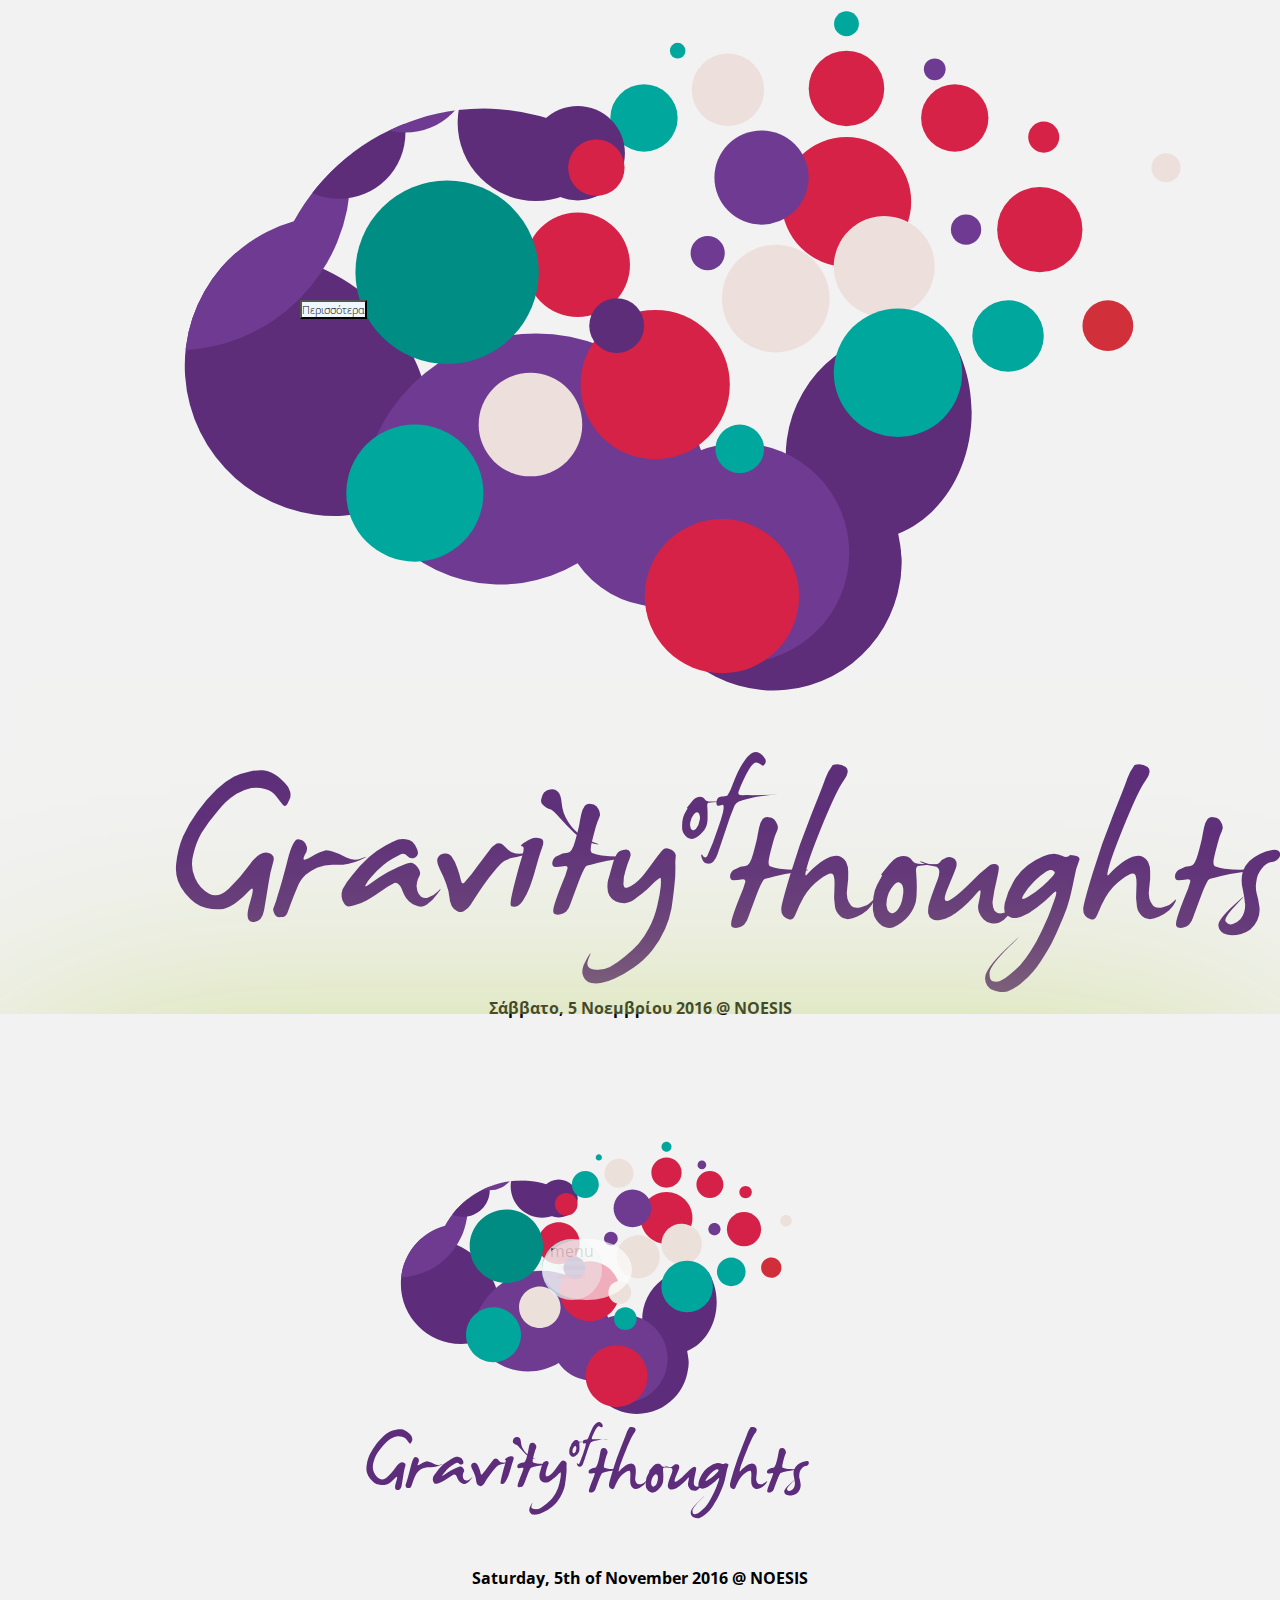
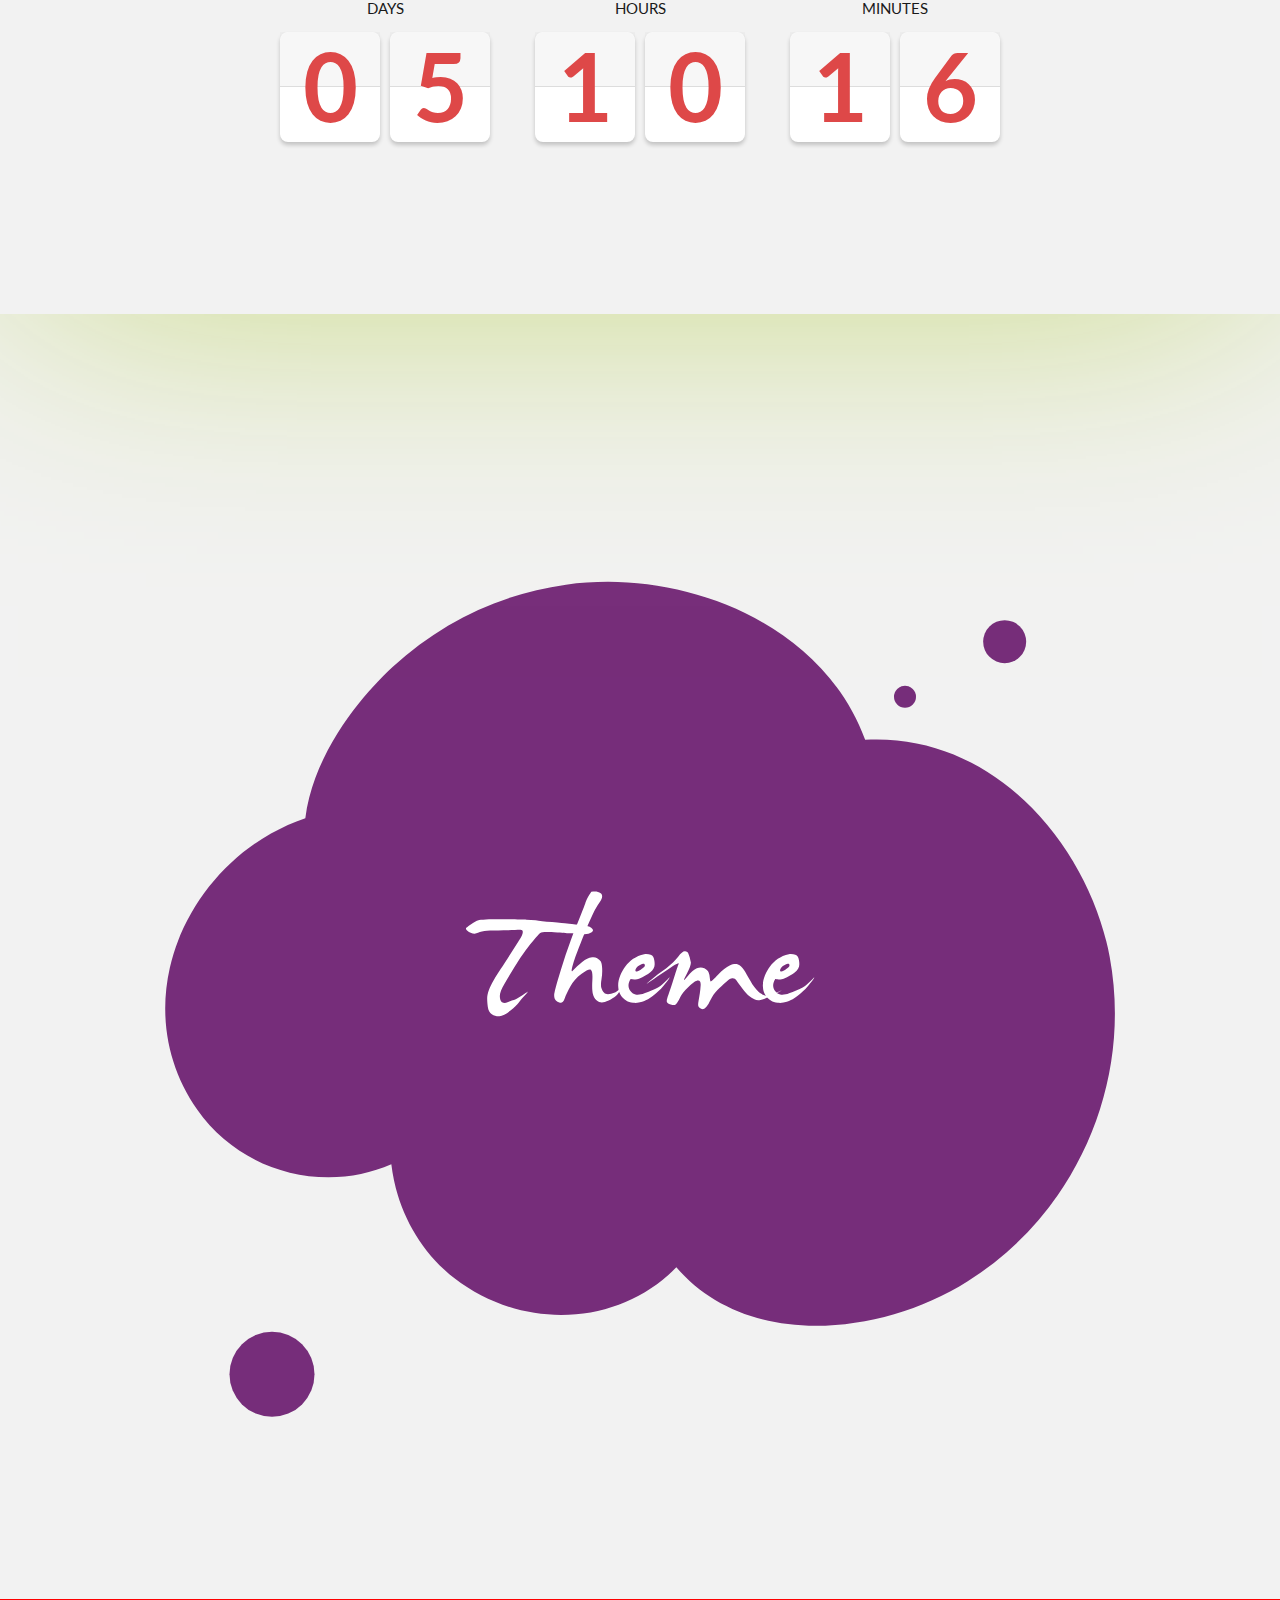
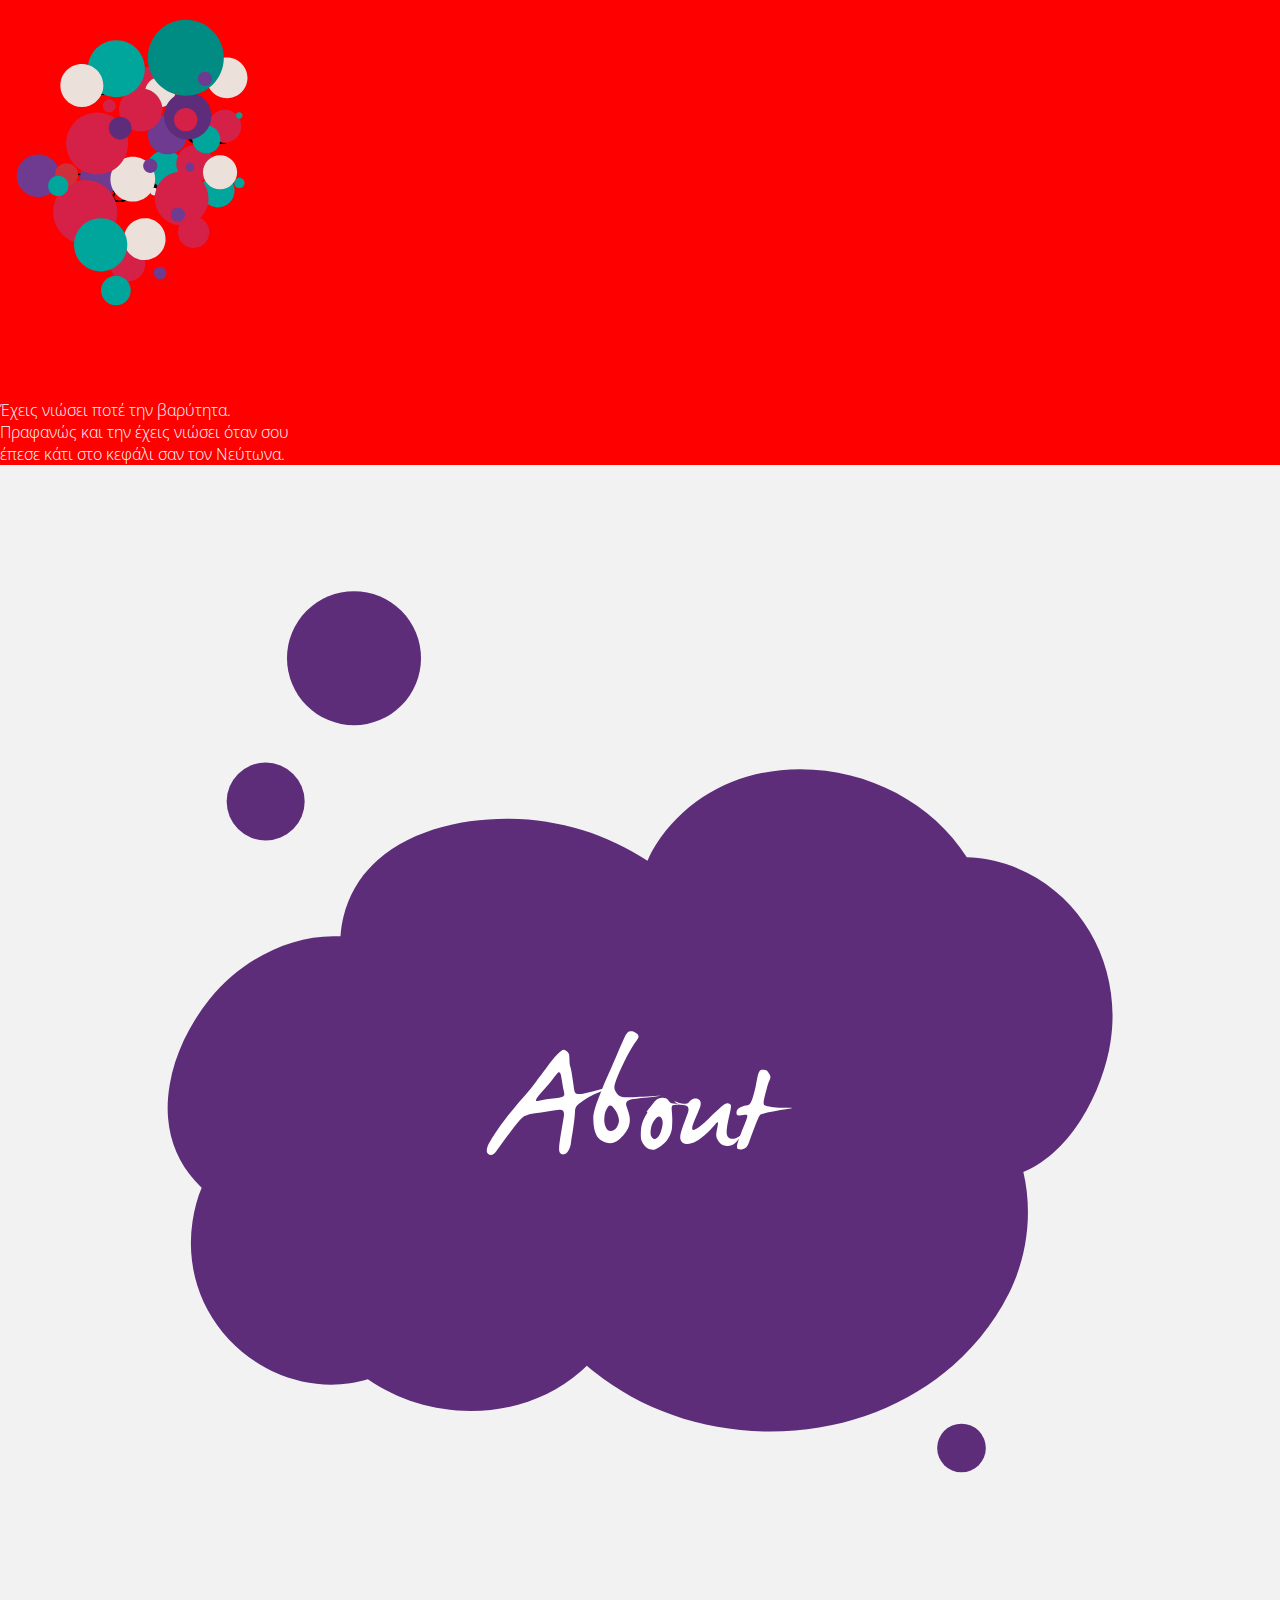
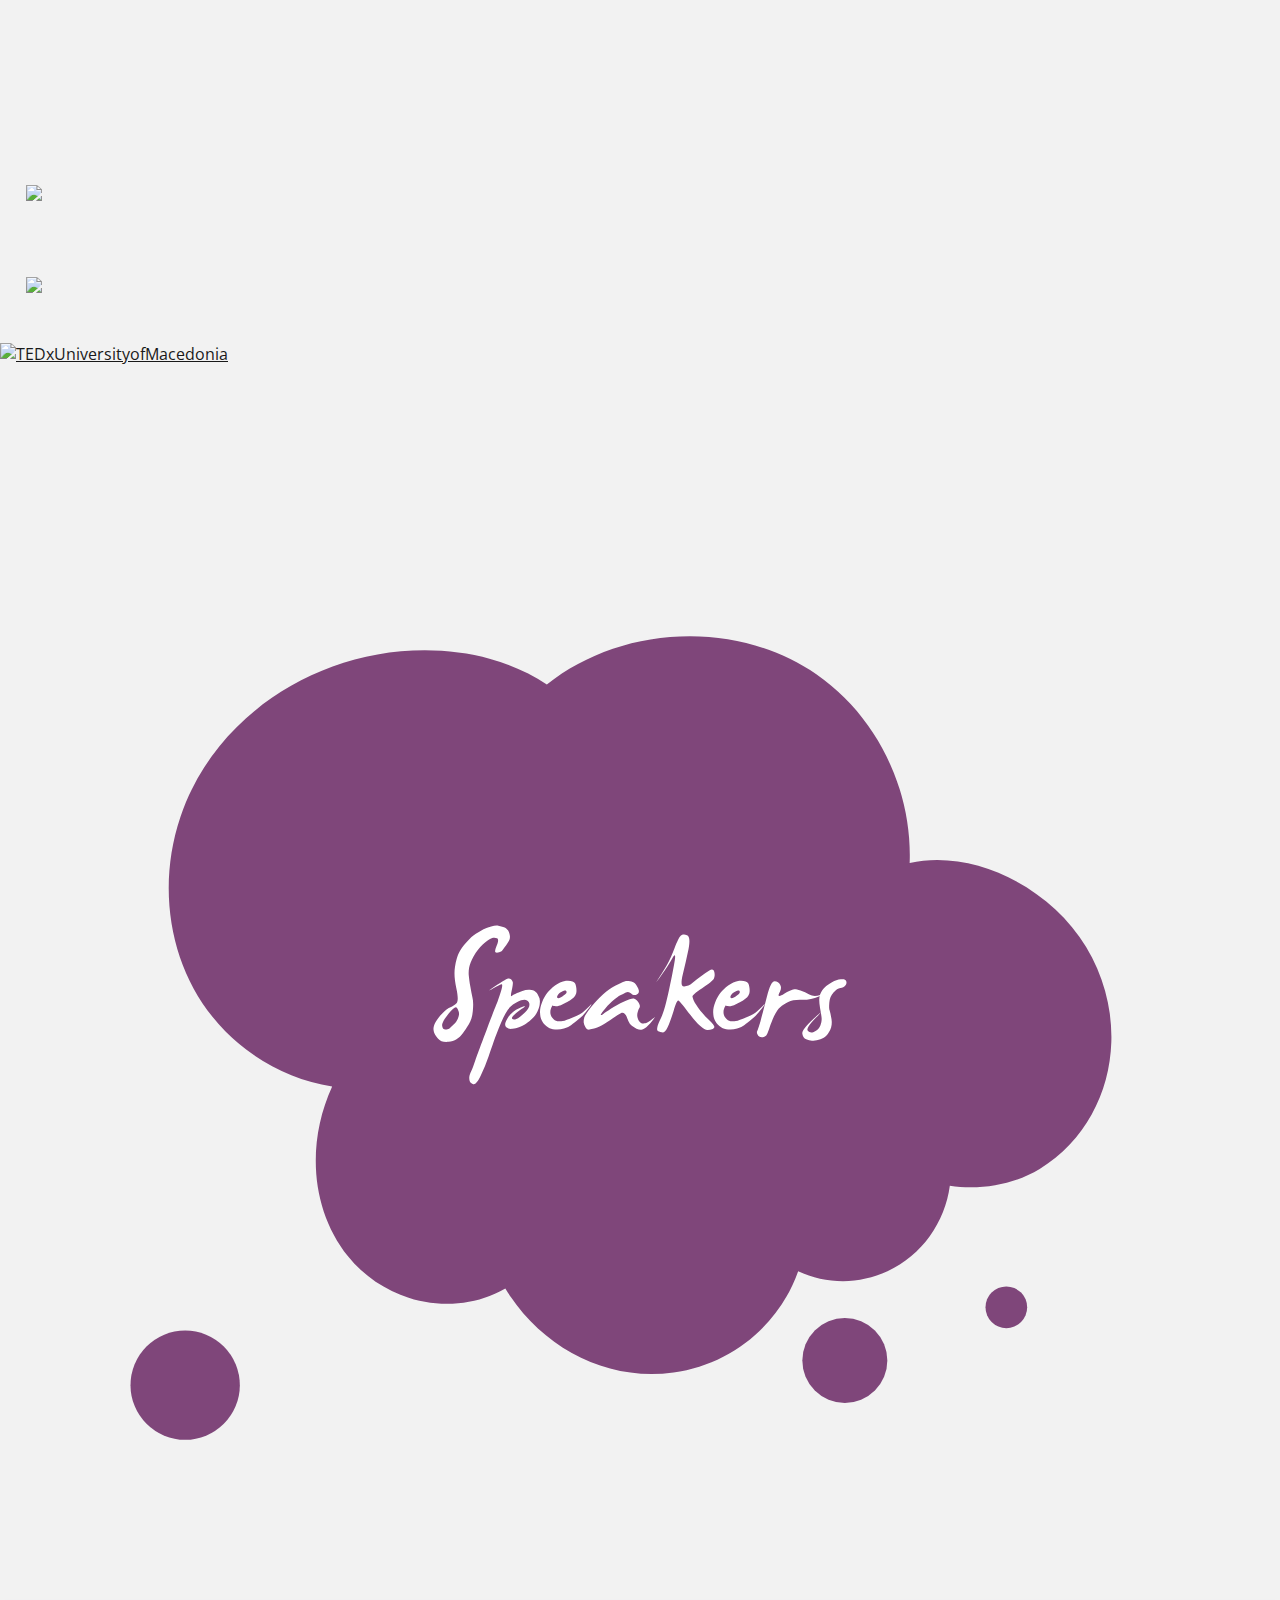
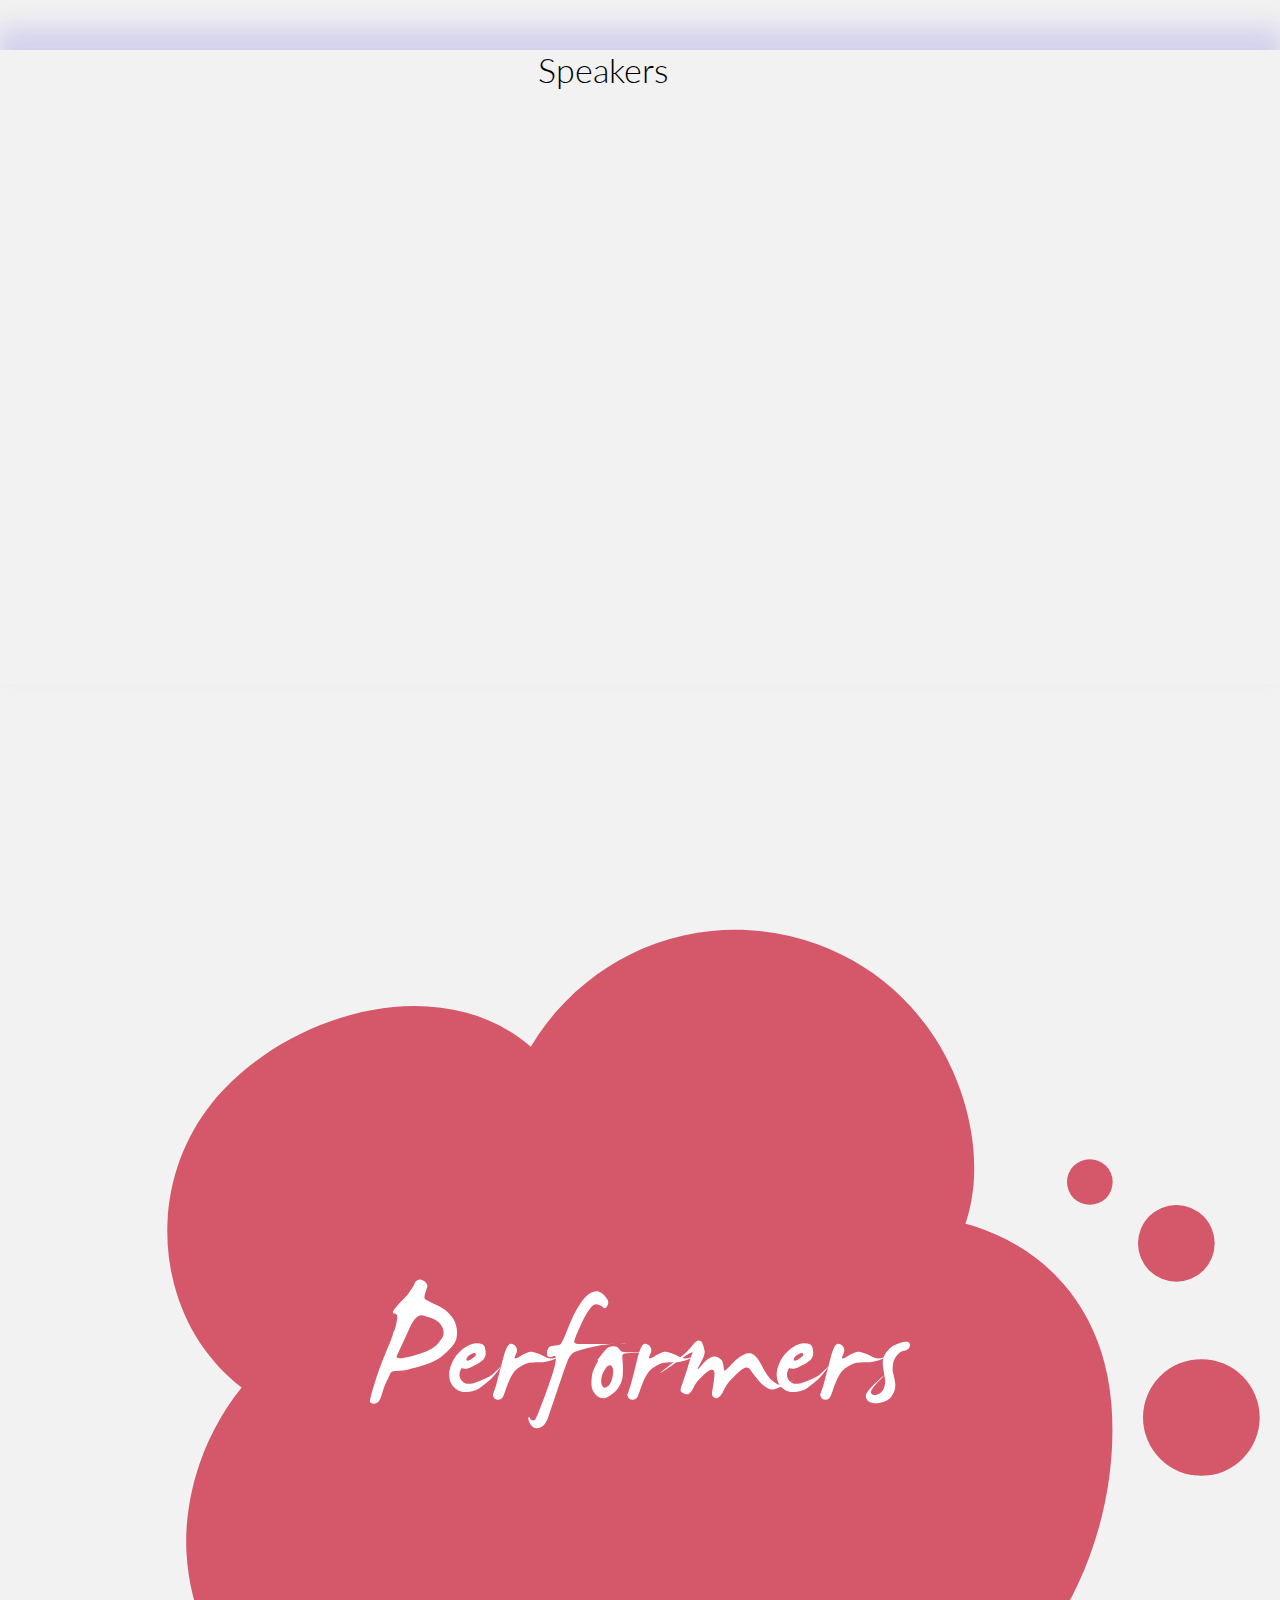
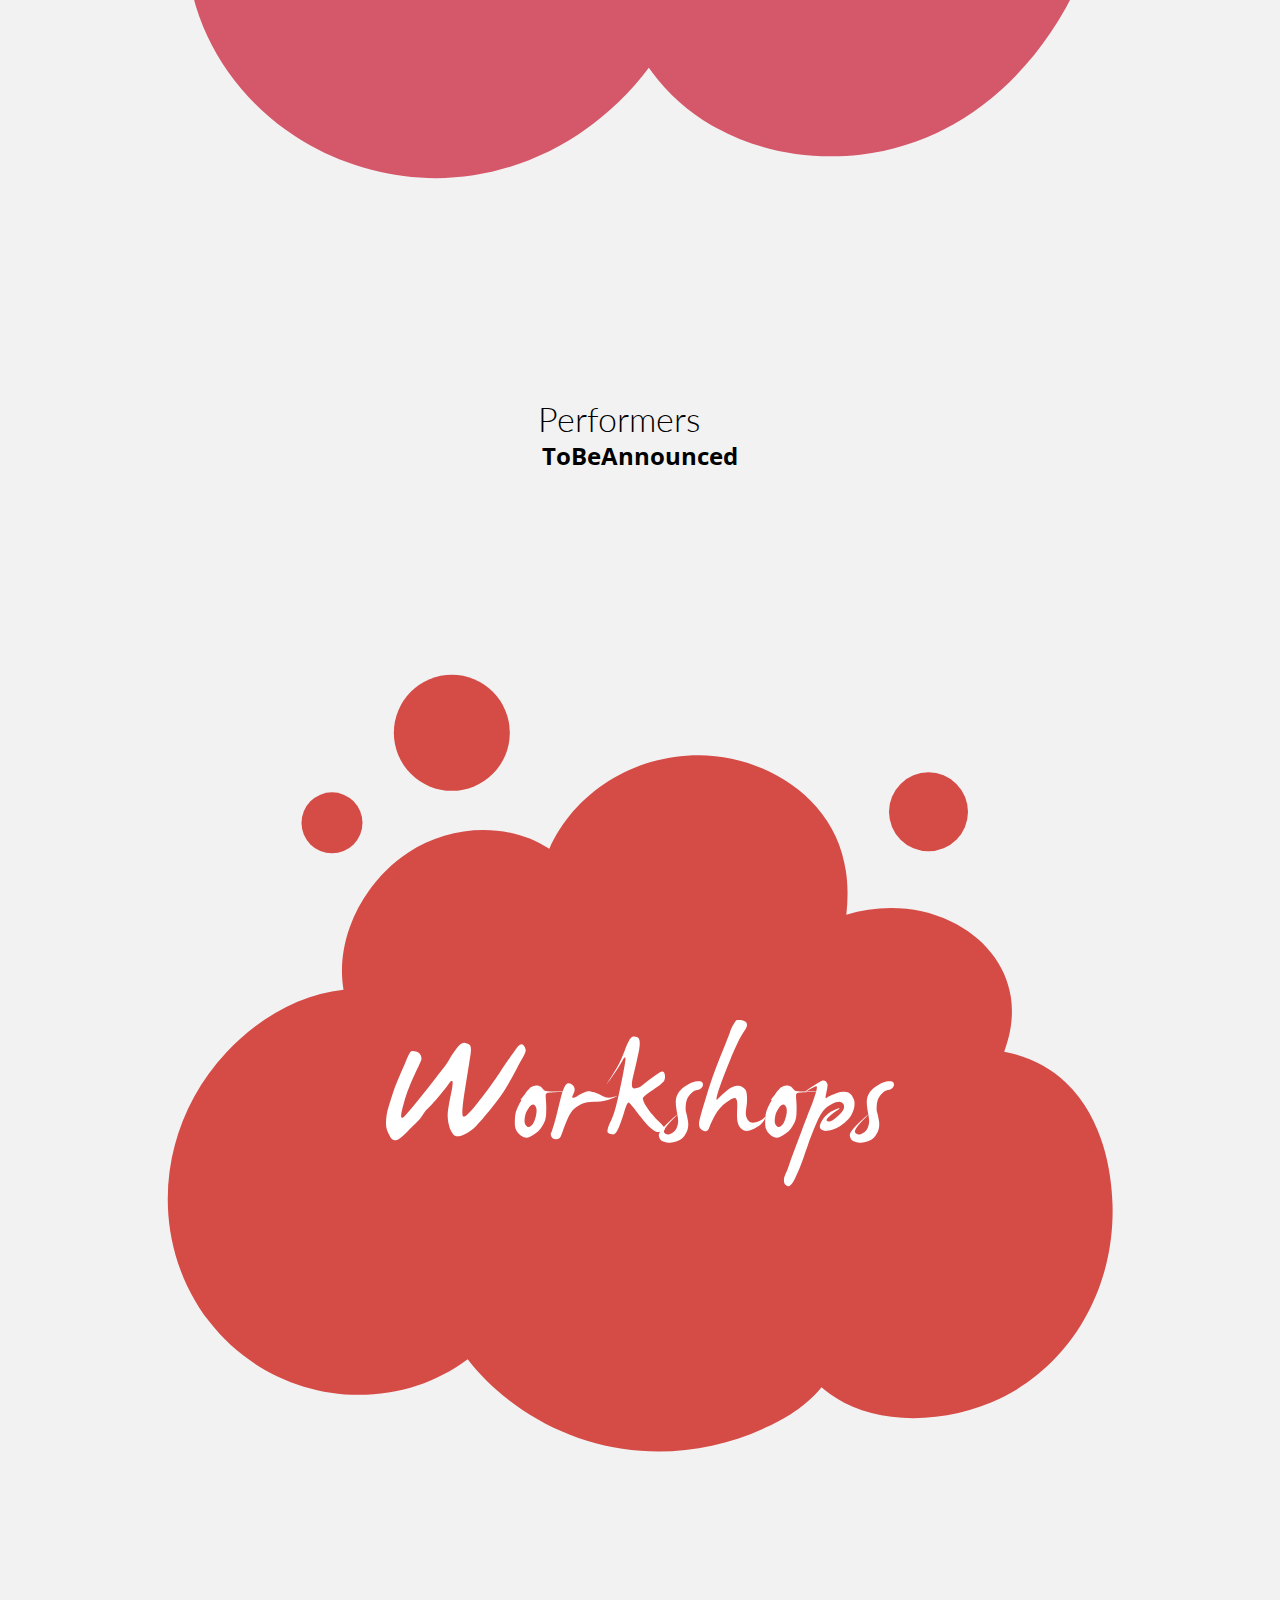
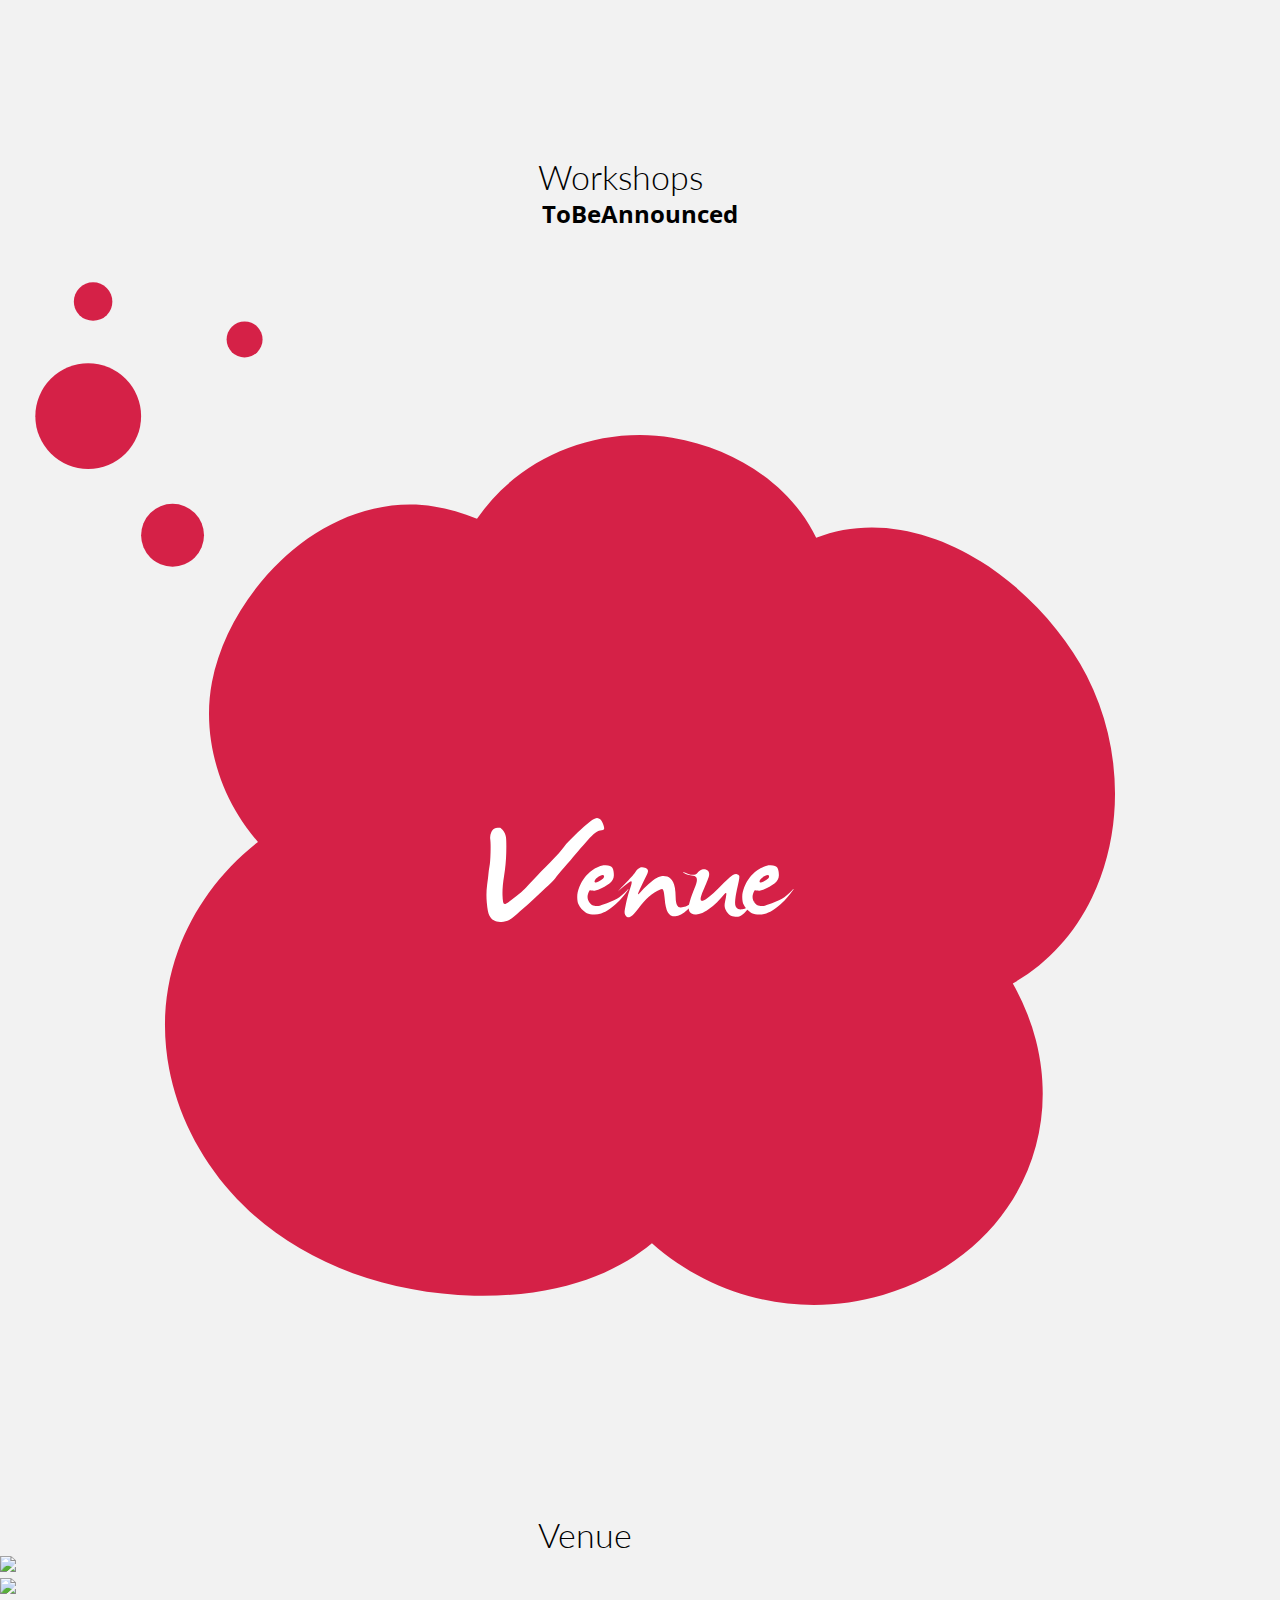
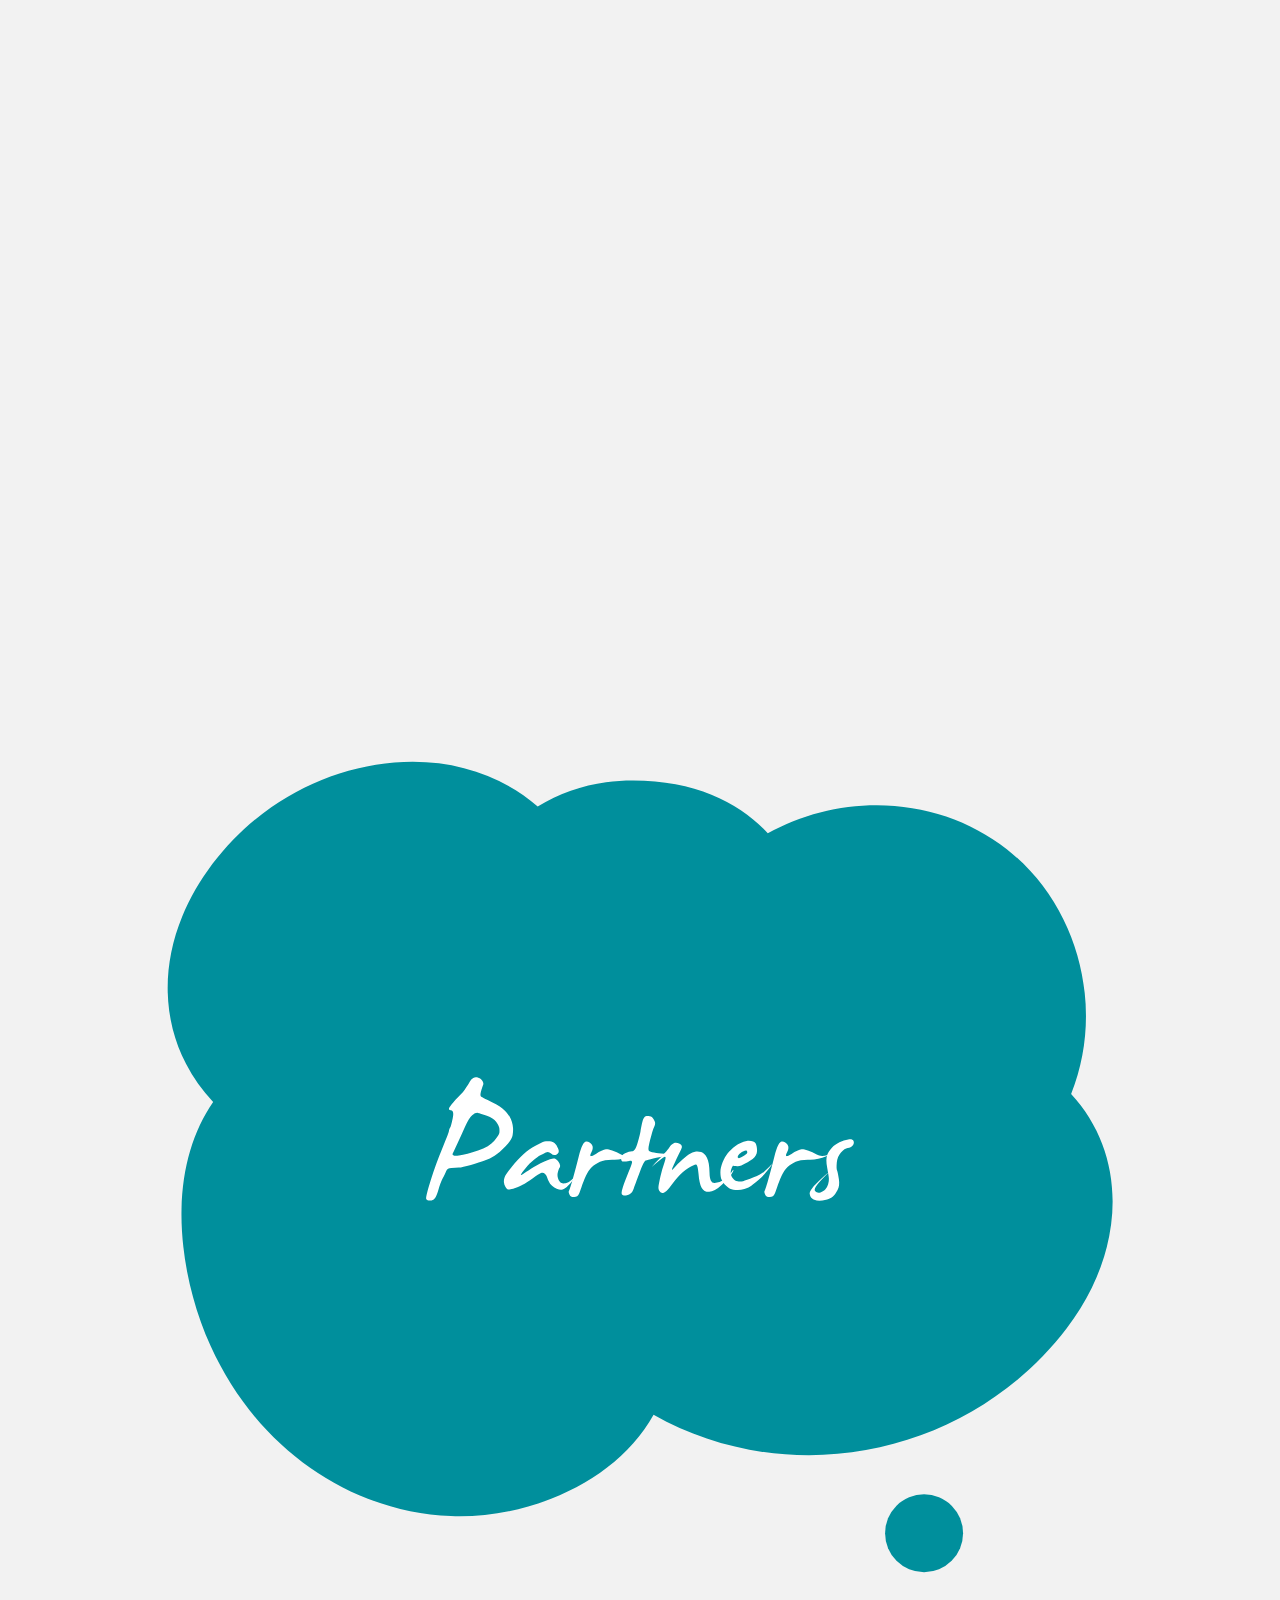
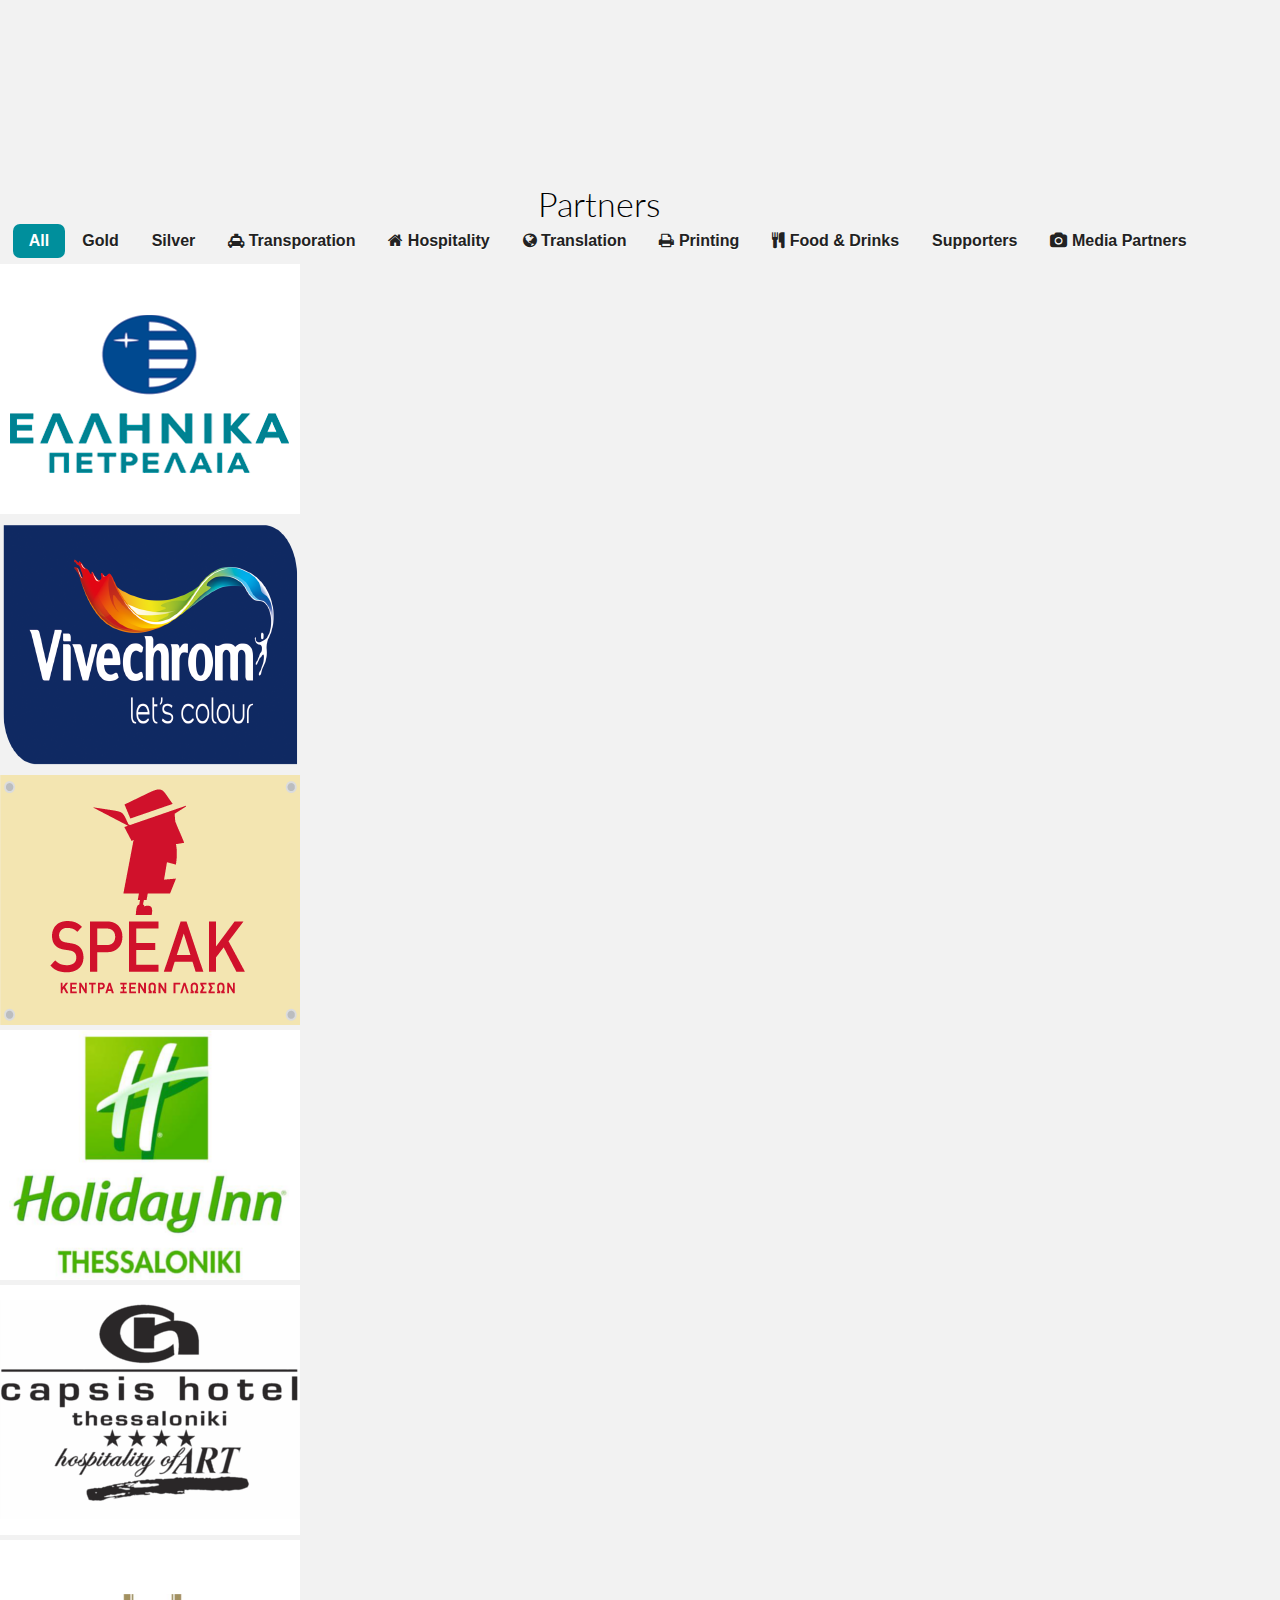
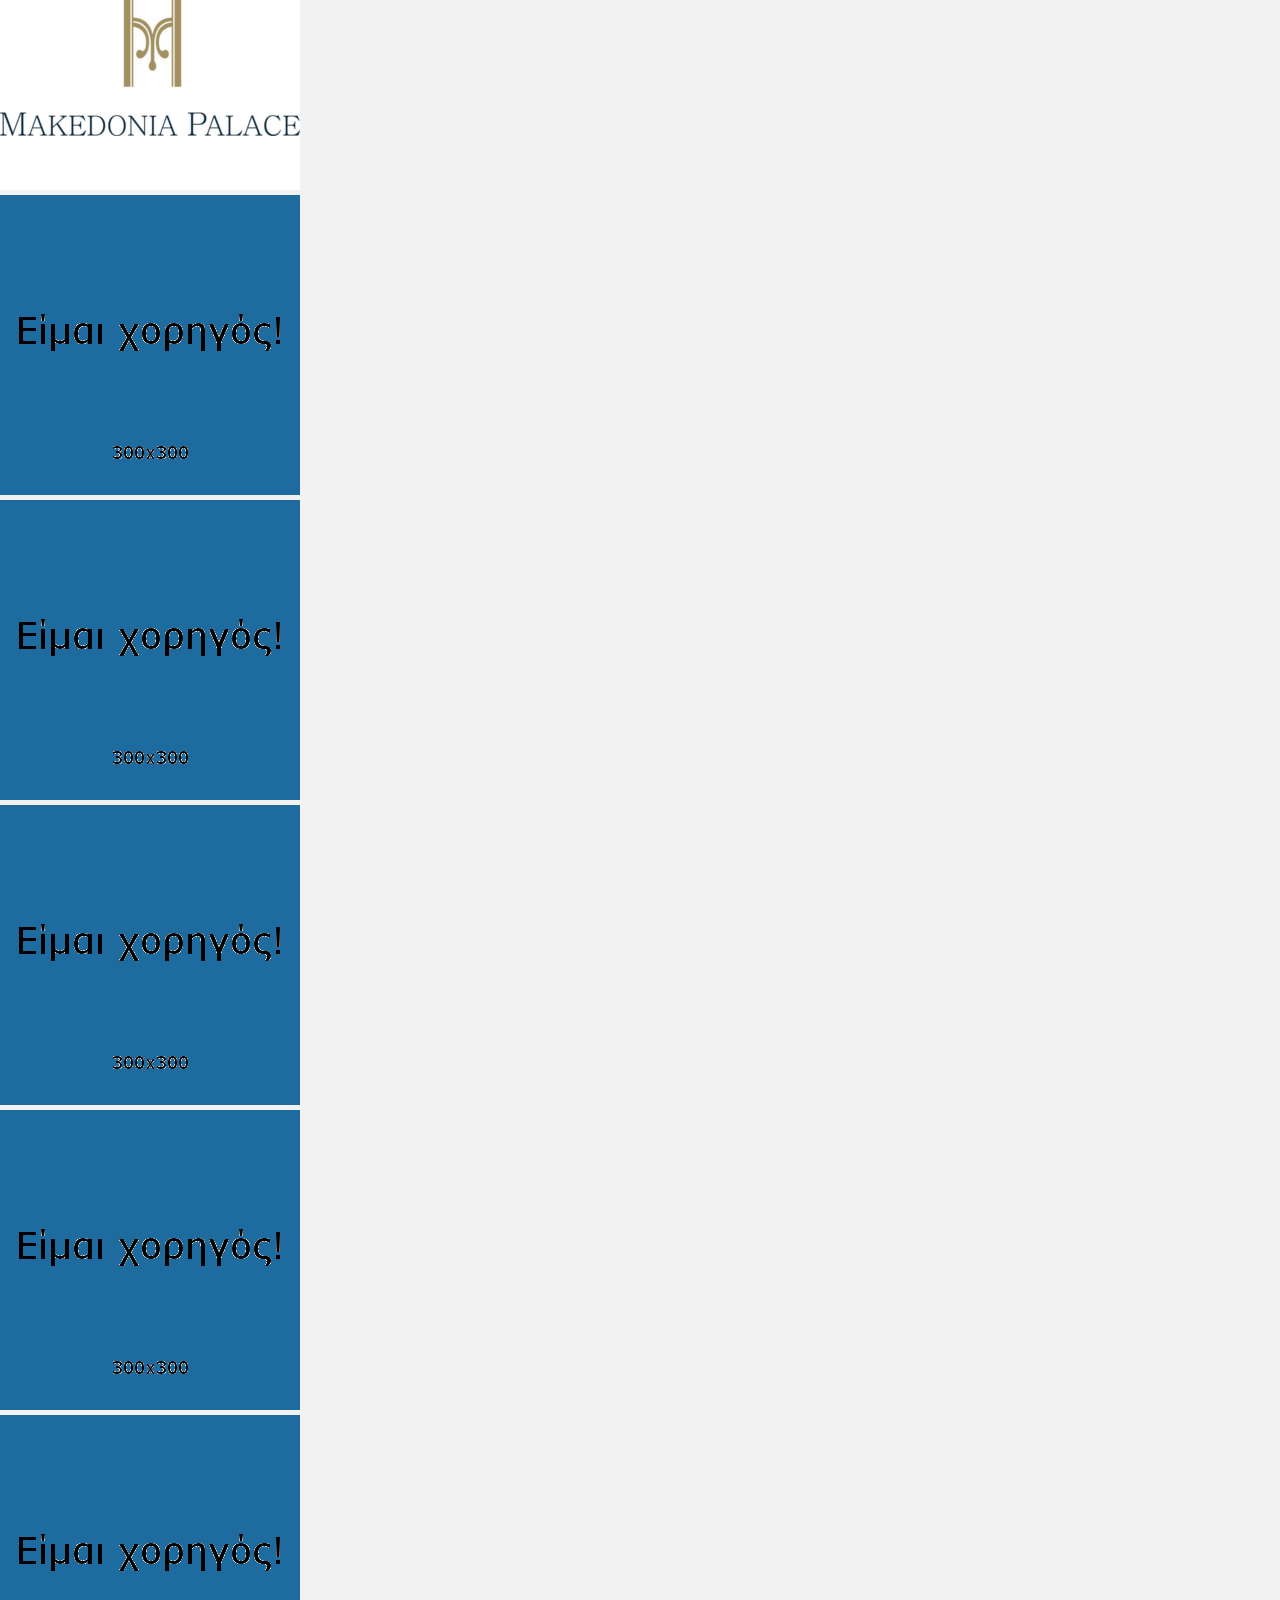
==== commit bffb705b: "pushhh" ====
--- a/new_code.html
+++ b/new_code.html
@@ -579,13 +579,15 @@
         </div> <!-- / Theme mobile -->
 
         <!-- Theme sm md lg -->
-        <div class="row hidden-xs">
-
-          <svg version="1.1" id="Layer_1" xmlns="http://www.w3.org/2000/svg" xmlns:xlink="http://www.w3.org/1999/xlink" x="0px" y="0px"
+        <div class="row hidden-xs" id="Theme">
+
+          <div class="col-sm-6 col-md-6" id="leftTheme">
+          
+
+            <svg version="1.1" id="Layer_1" xmlns="http://www.w3.org/2000/svg" xmlns:xlink="http://www.w3.org/1999/xlink" x="0px" y="0px"
    width="273.649px" height="331.081px" viewBox="0 0 273.649 331.081" enable-background="new 0 0 273.649 331.081"
-   xml:space="preserve">
-<rect x="-3.378" y="65.54" fill="none" width="243.92" height="300.676"/>
-<text transform="matrix(1 0 0 1 64.4077 95.9609)"><tspan x="0" y="0" font-family="'ADAM.CGPRO'" font-size="41">Gravity</tspan><tspan x="119.473" y="49.2" font-family="'ADAM.CGPRO'" font-size="41">Of </tspan><tspan x="-41.657" y="98.4" font-family="'ADAM.CGPRO'" font-size="41">Balls</tspan></text>
+   xml:space="preserve"><rect x="-3.378" y="65.54" fill="none" width="243.92" height="300.676"/>
+<text transform="matrix(1 0 0 1 64.4077 95.9609)"><tspan x="0" y="0" font-family="'ADAM.CGPRO'" font-size="41">Gravity</tspan><tspan x="119.473" y="49.2" font-family="'ADAM.CGPRO'" font-size="41">Of </tspan><tspan x="-41.657" y="98.4" font-family="'ADAM.CGPRO'" font-size="41">Thoughts</tspan></text>
 <g id="Balls">
   <path id="_x33_9" fill="#00A69C" d="M217.91,208.511c-9.208,0-16.67-7.462-16.67-16.668c0-9.208,7.462-16.671,16.67-16.671
     c9.206,0,16.668,7.463,16.668,16.671C234.578,201.049,227.116,208.511,217.91,208.511"/>
@@ -668,8 +670,8 @@
     s7.092,3.176,7.092,7.092S181.877,222.688,177.96,222.688"/>
 </g>
 </svg>
-<script>
-$(allInView);
+            <script>
+            $(allInView);
 $(window).scroll(allInView);
 
 
@@ -727,8 +729,20 @@
 
 };
 };
-  
 </script>
+        
+          </div>
+          
+          <div class="col-sm-6 col-md-6" id="rightTheme">
+        <h2 class="theme">Έχεις νιώσει ποτέ την βαρύτητα.<br>Πραφανώς και την έχεις νιώσει όταν σου <br>έπεσε κάτι στο κεφάλι σαν τον Νεύτωνα.</h2>
+        <button type="button" class="btn btn-secondary" id="themeb">Περισσότερα</button>
+        
+        </div>
+        
+        </div>
+
+          
+
 
         </div> <!-- / Theme sm md lg -->
 
--- a/style.css
+++ b/style.css
@@ -670,6 +670,7 @@
 .module.left,
 .module-group.left {
   float: left;
+    
 }
 .module.right,
 .module-group.right {
@@ -727,7 +728,7 @@
   position: absolute;
   top: 0;
   right: 0;
-  font-size: 11px;
+  font-size: 10px;
   content: "\e64b";
   font-family: 'themify';
   speak: none;
@@ -740,6 +741,7 @@
   width: 100%;
   height: 55px;
   font-family: "Raleway", "Helvetica Neue", Helvetica, Arial, sans-serif;
+    
 }
 .menu.inline-block {
   width: auto;
@@ -1446,3 +1448,27 @@
 .nav-bar{
   position: relative;
 }
+
+/* Theme div ----------------------- */
+#Theme{
+    height: 450px;
+    background-color: rgb(255, 0, 0);
+  
+}
+h2.theme{
+    font-family: 'Open Sans', sans-serif;
+    font-size: 1em;
+    font-weight: 300;
+    text-align: left;
+    color: azure;
+    background-color: rgb(255, 0, 0);
+}
+#themeb{
+    position: absolute;
+    font-family: 'Open Sans', sans-serif;
+    font-size: 0.7em;
+    font-weight: 300;
+    background-color: aliceblue;
+    left:300px;
+    top:300px;
+}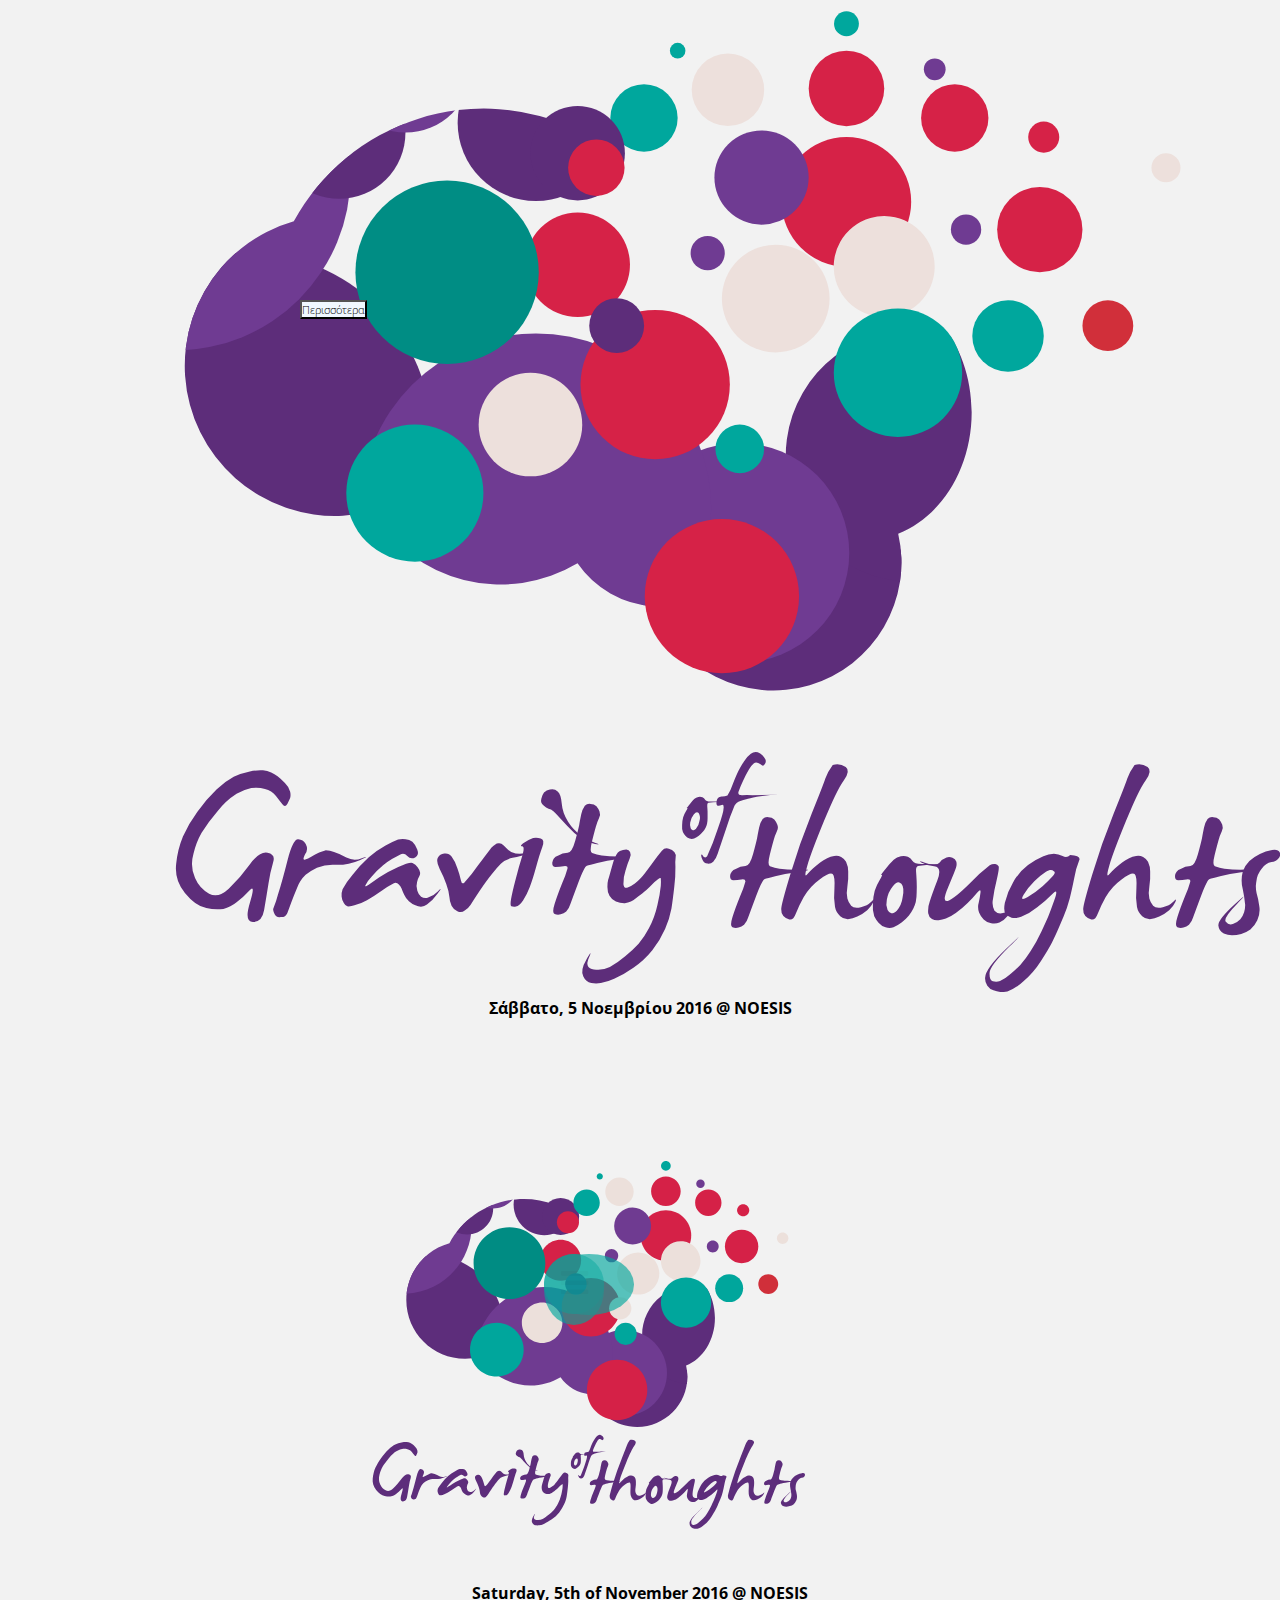
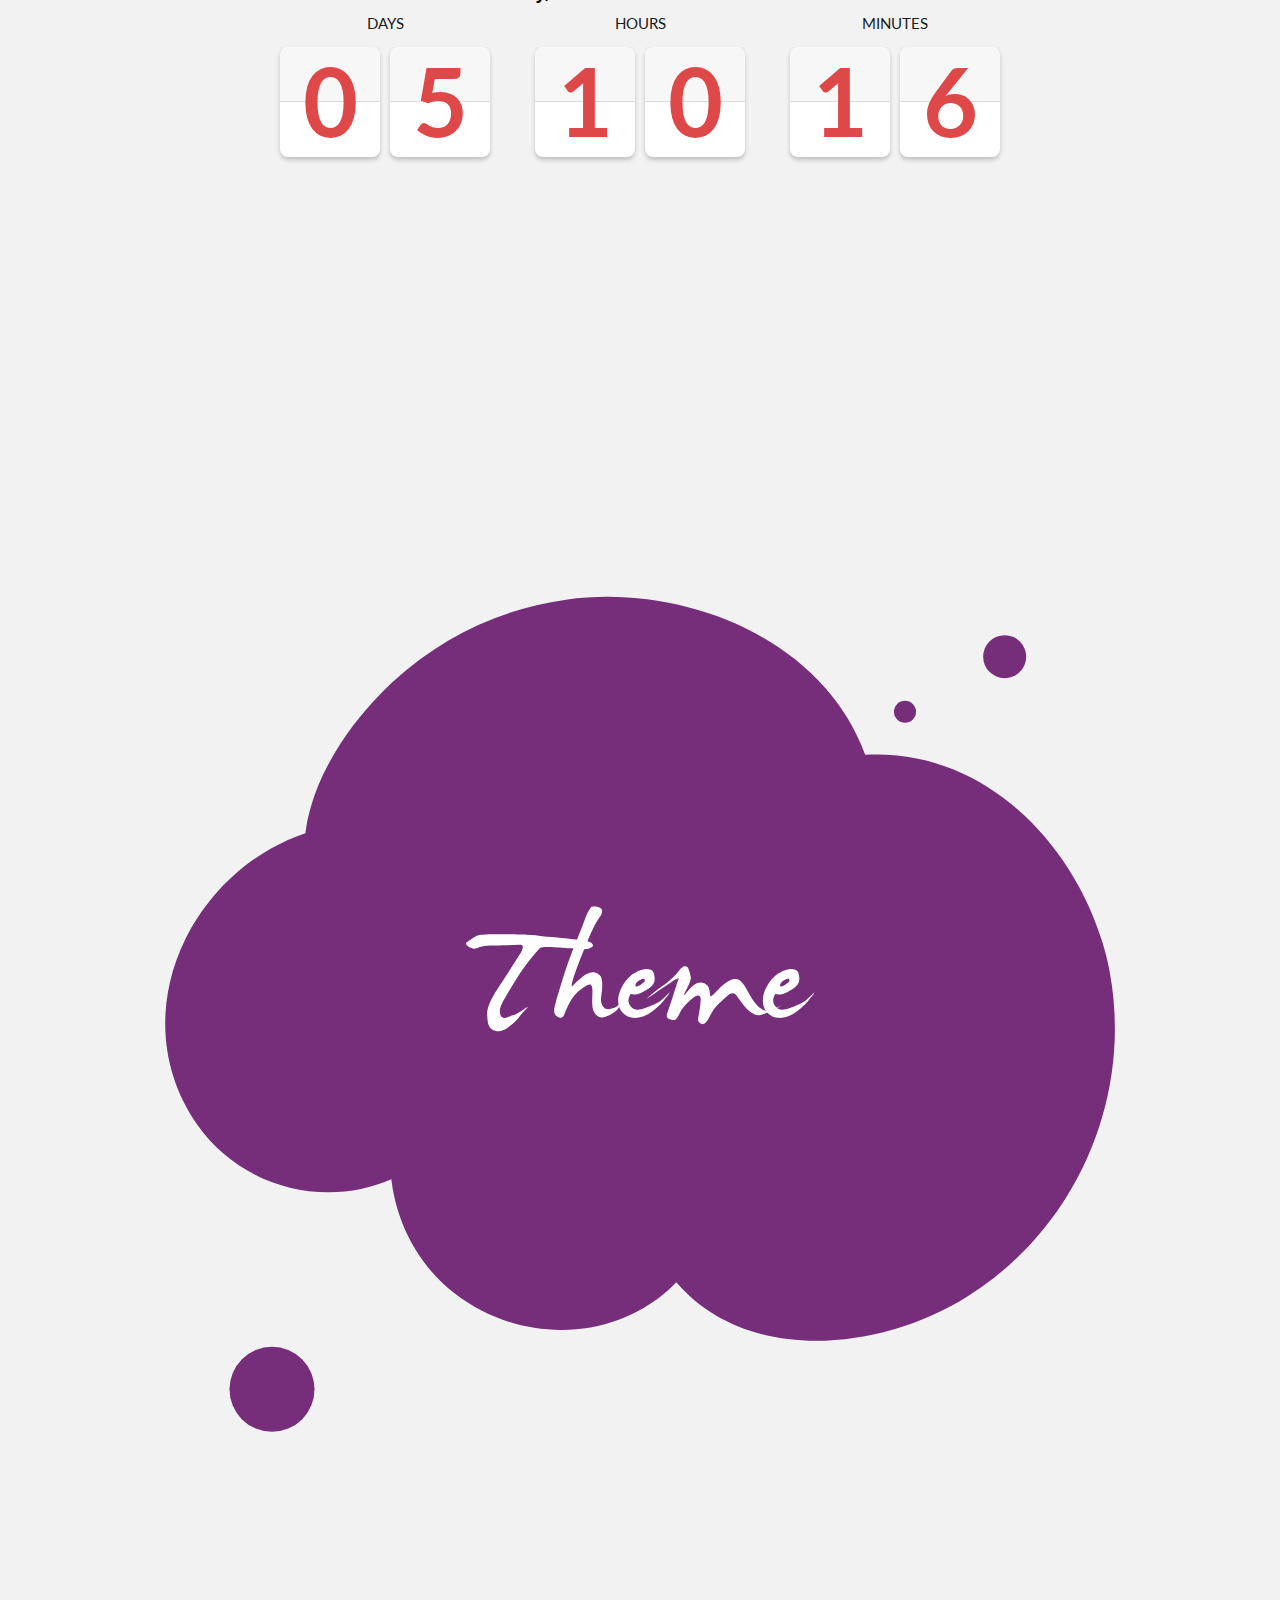
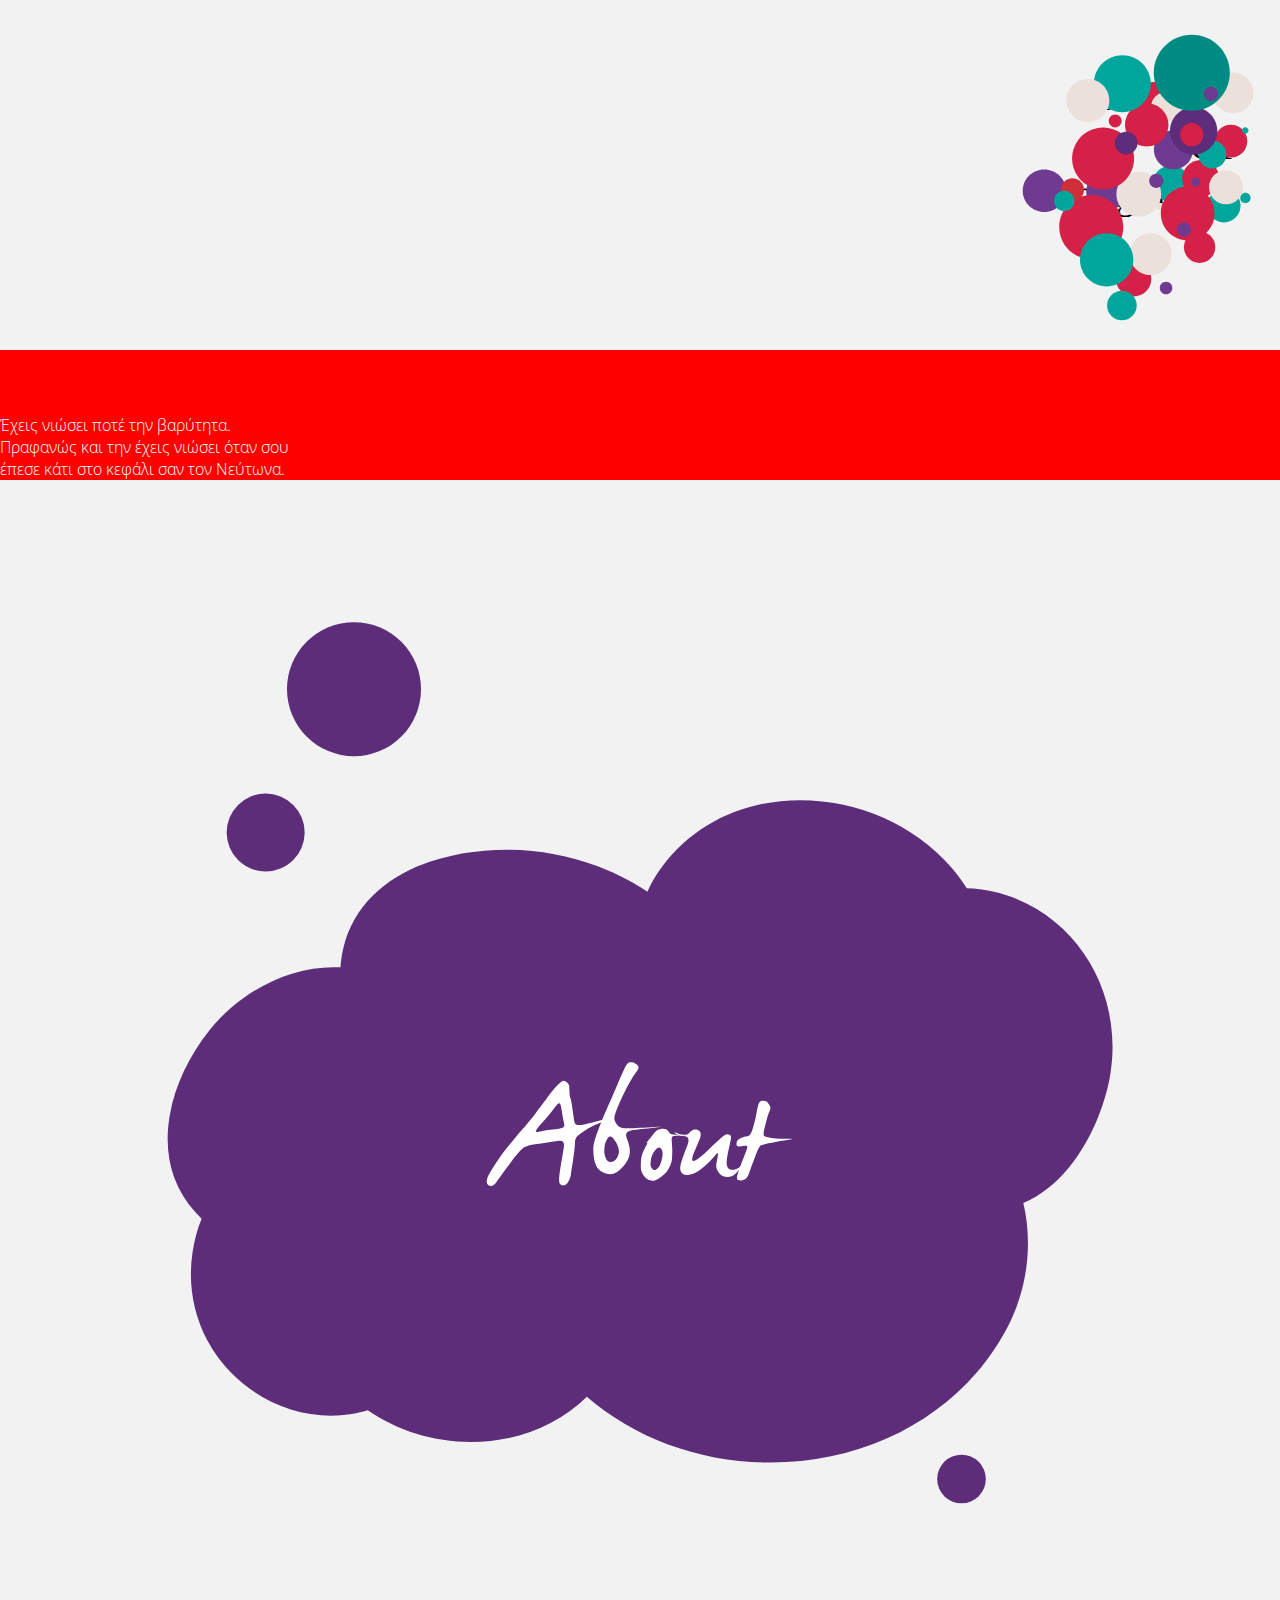
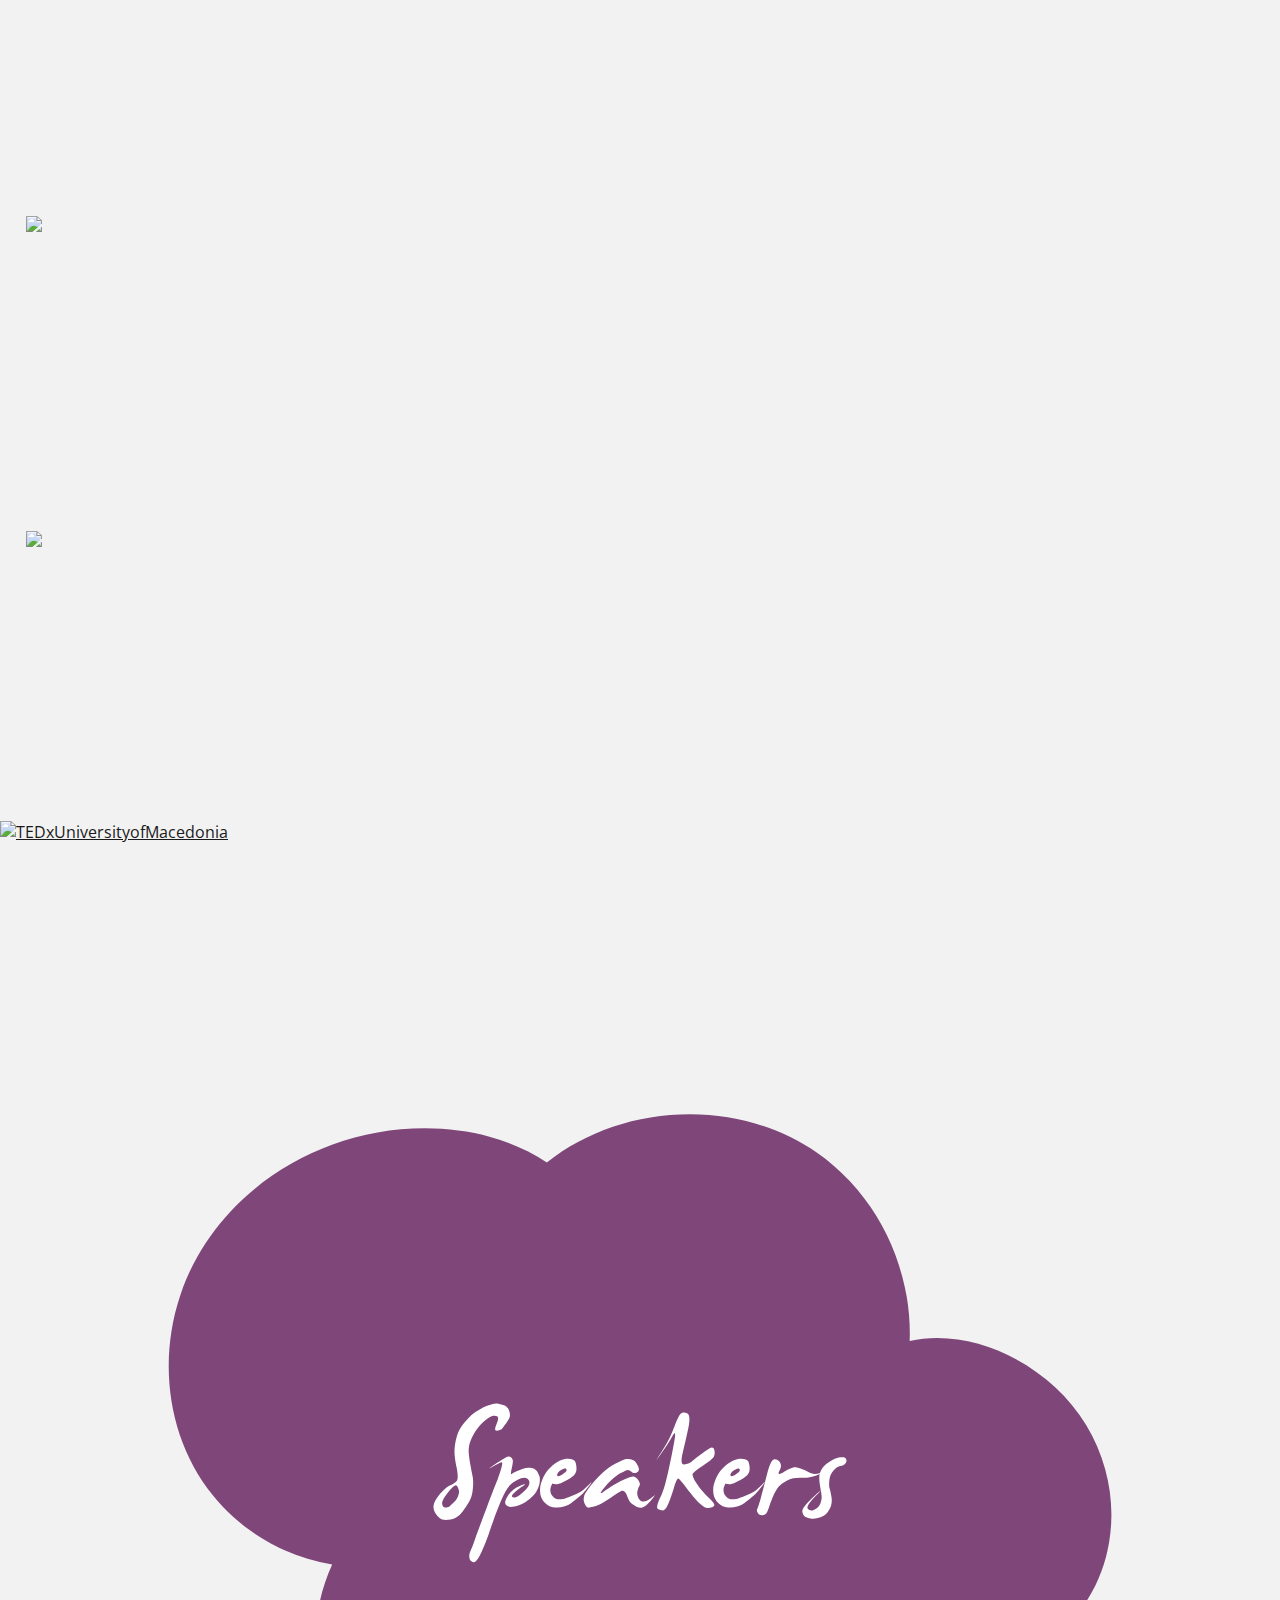
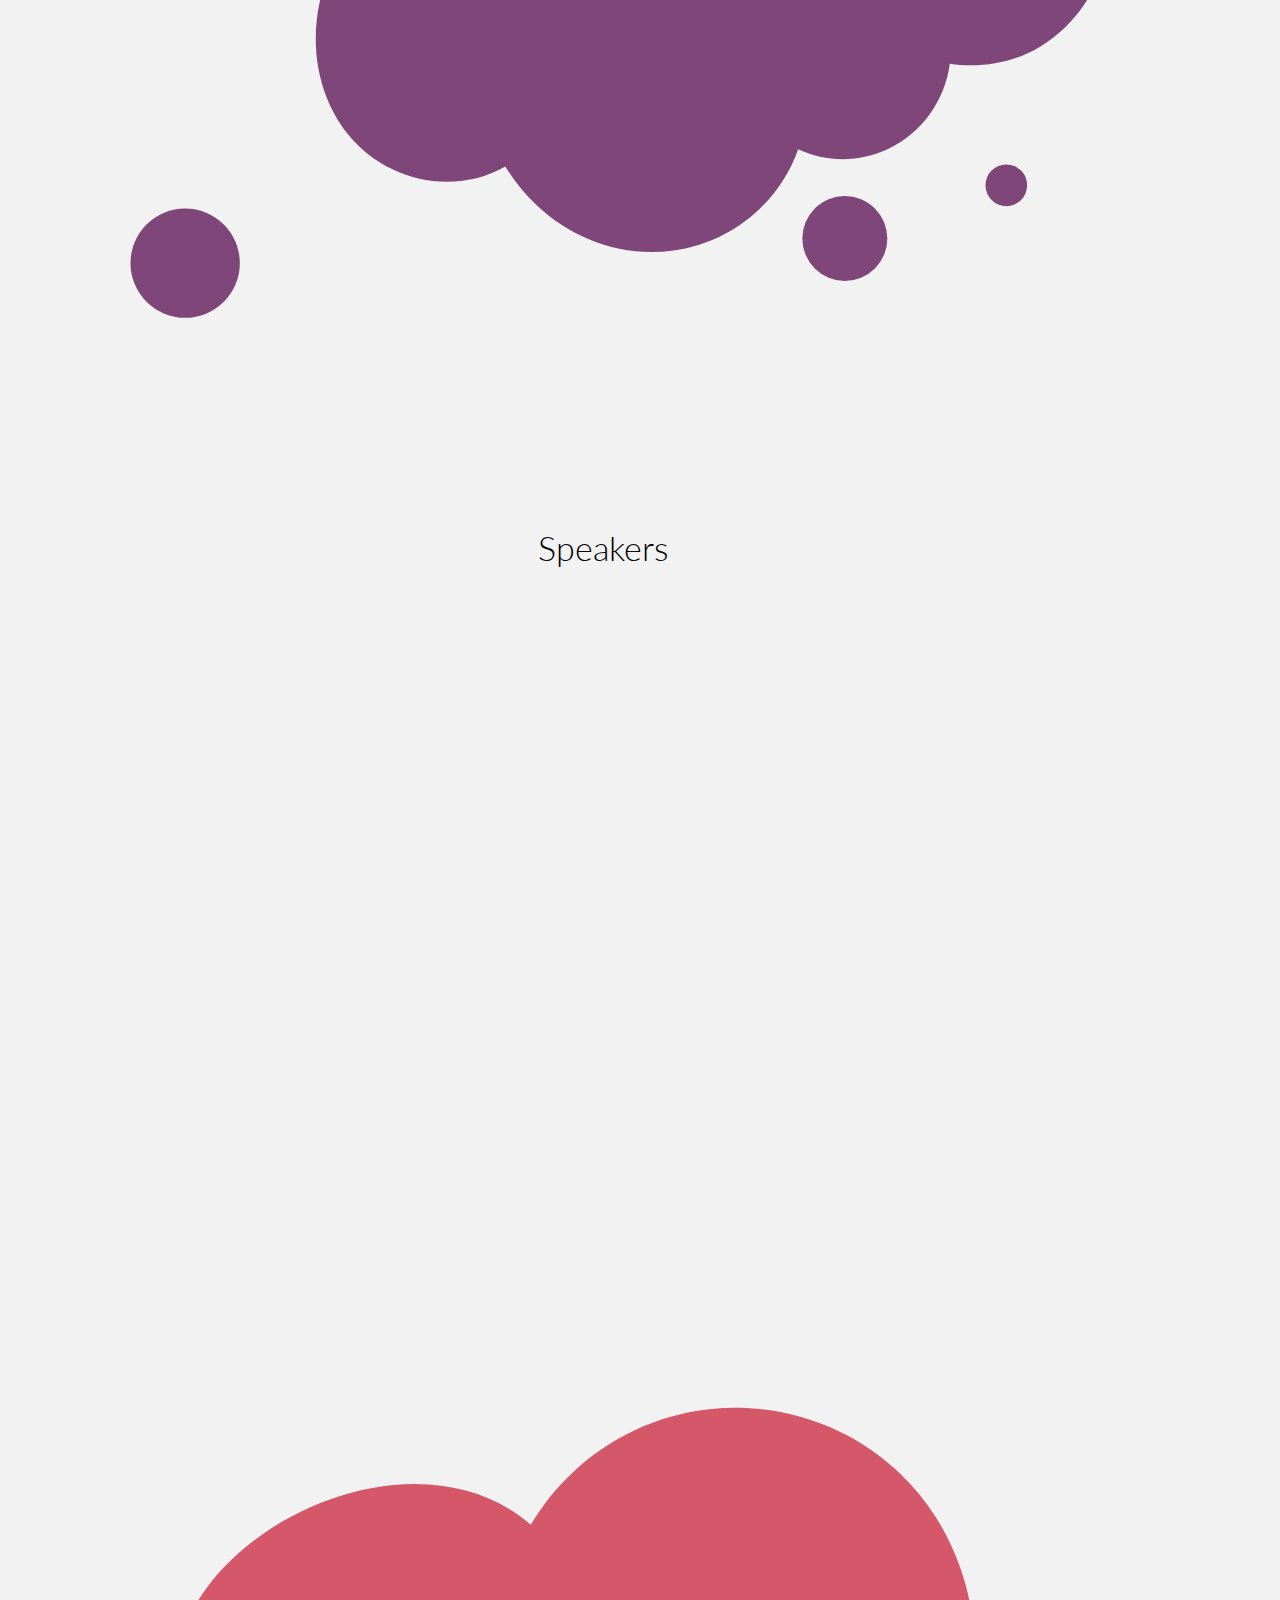
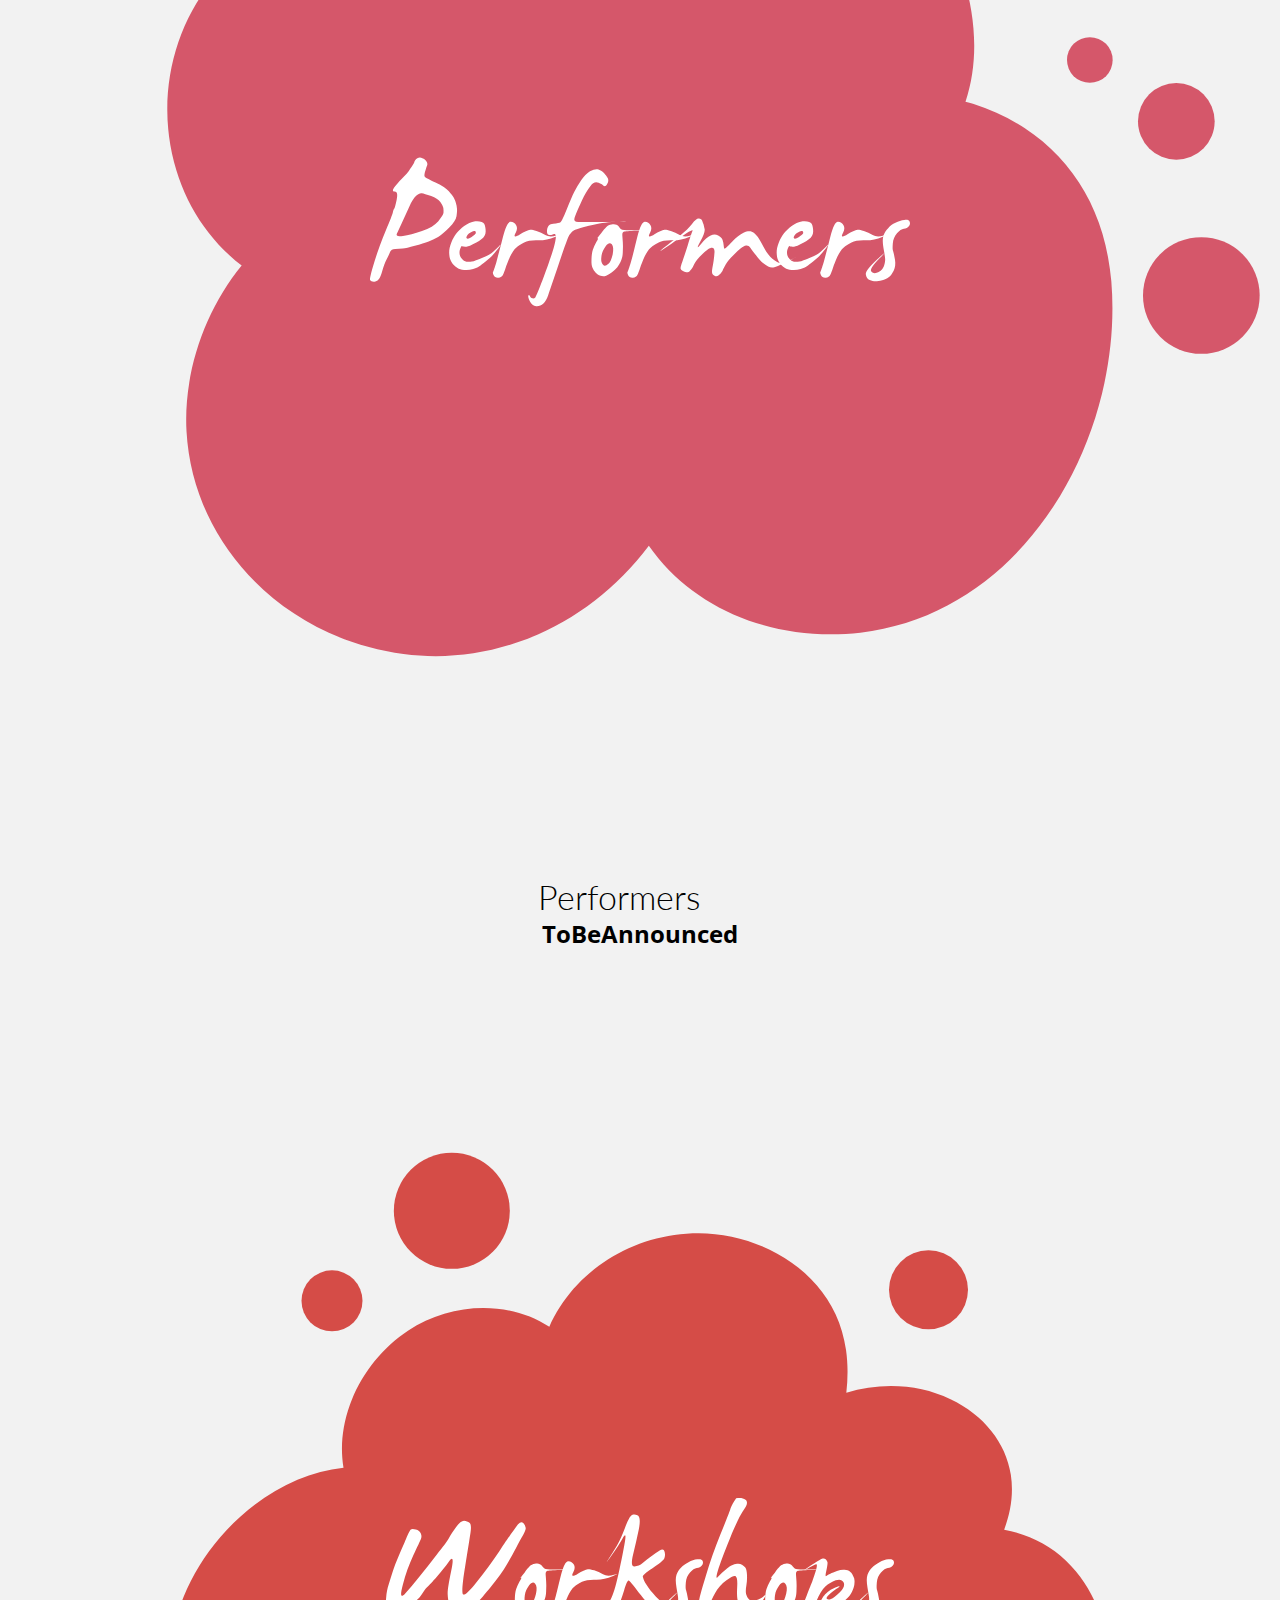
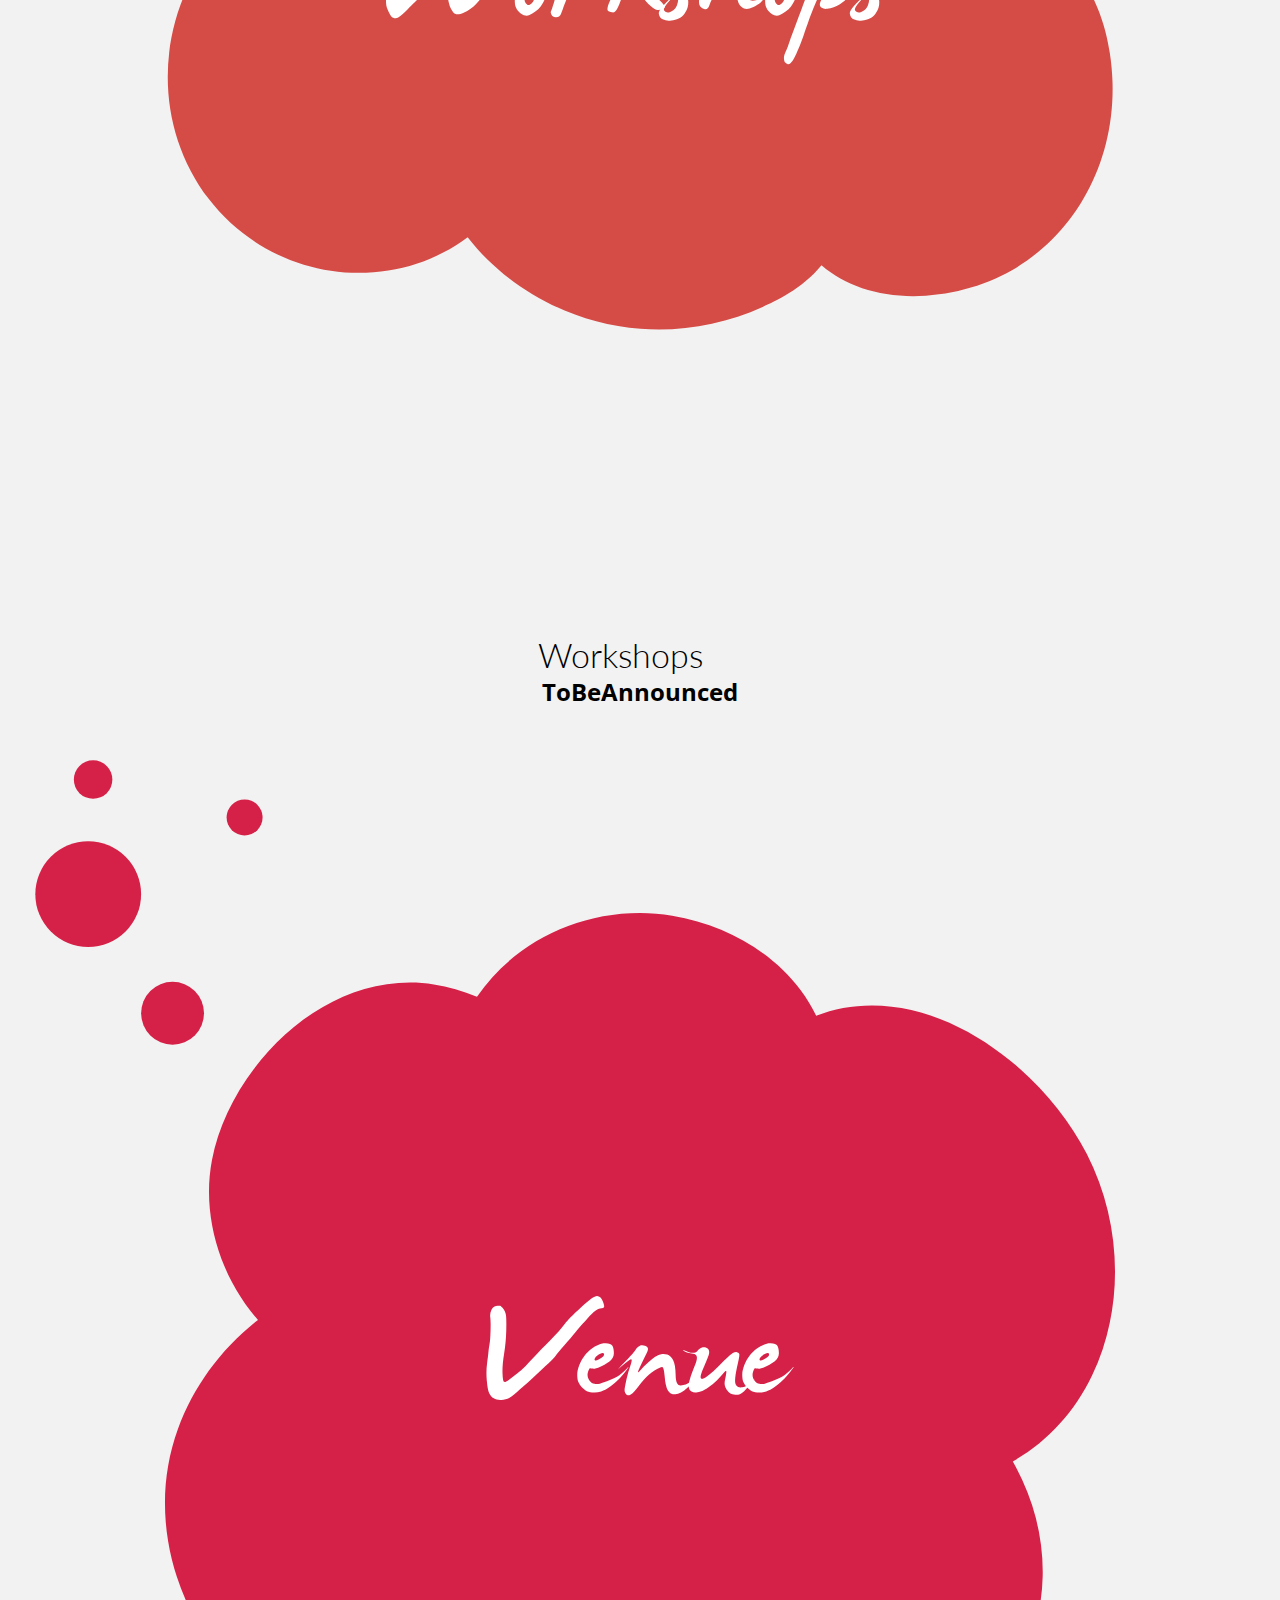
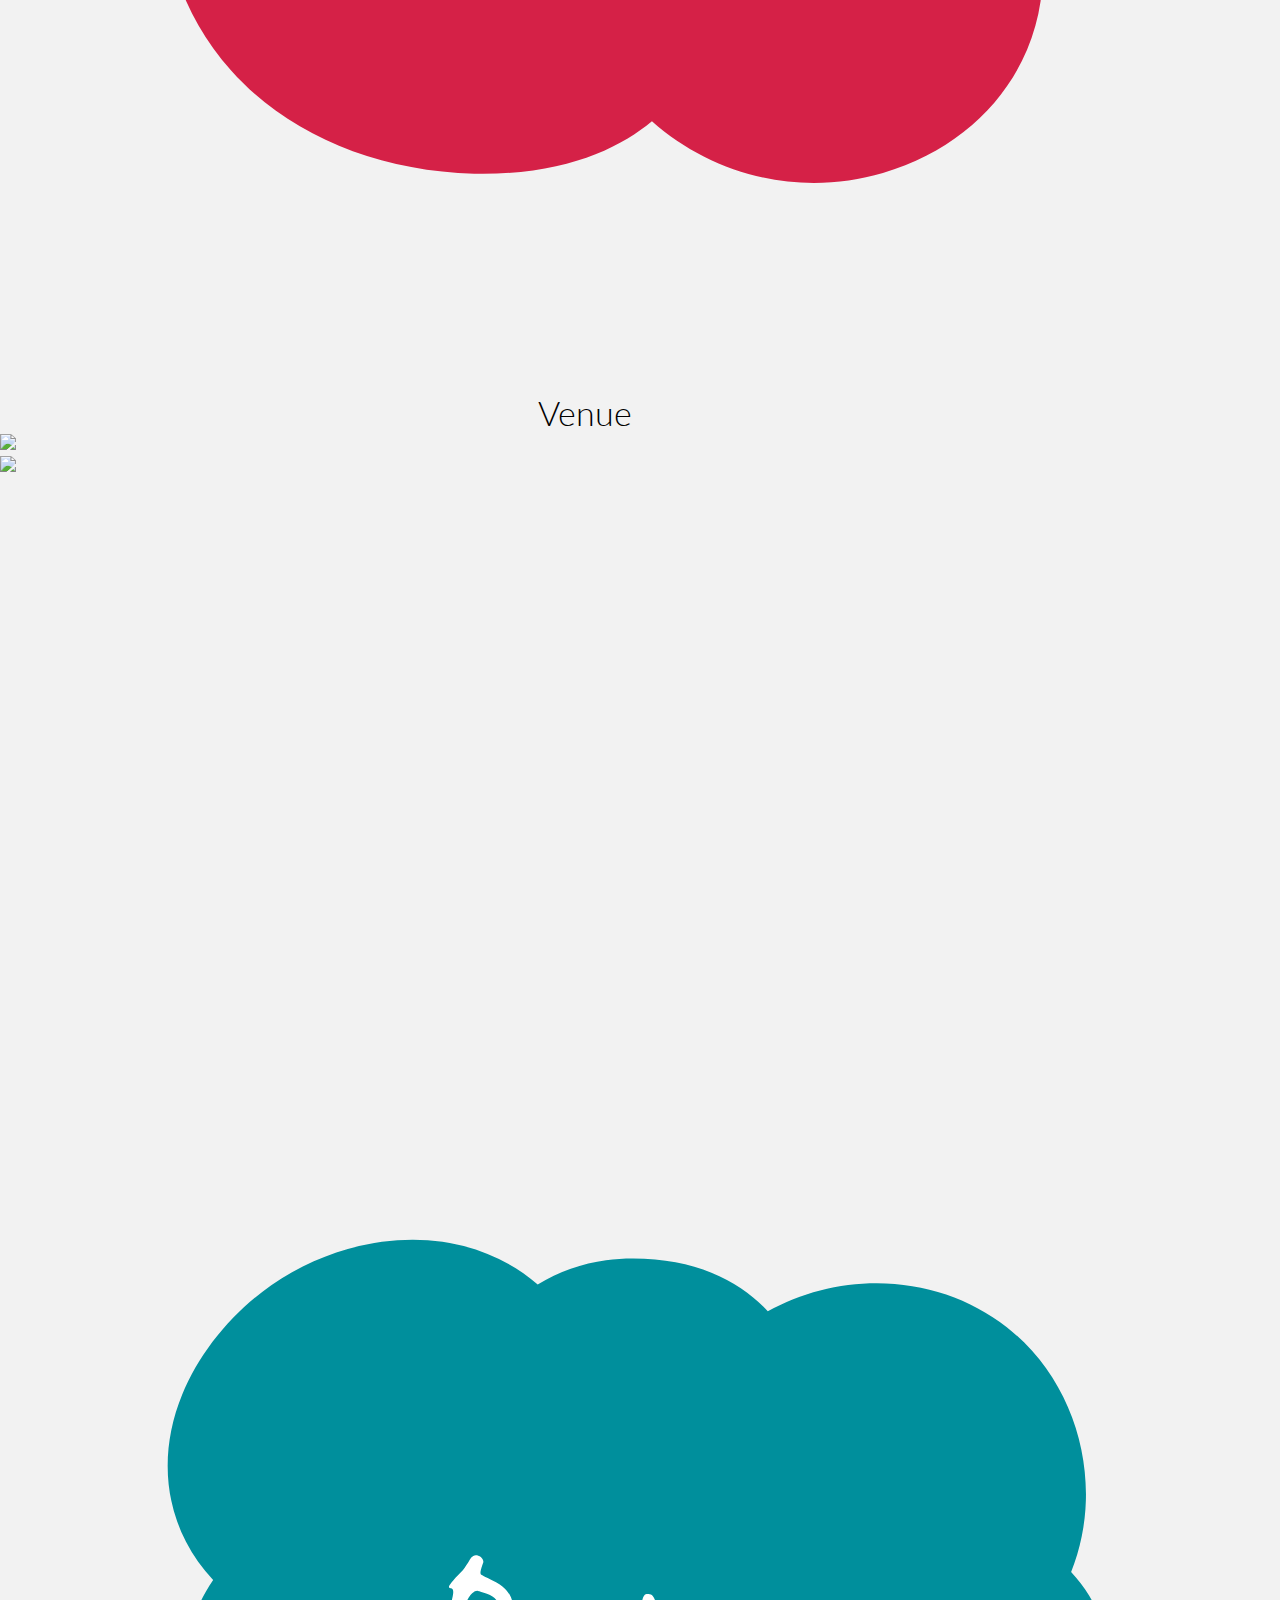
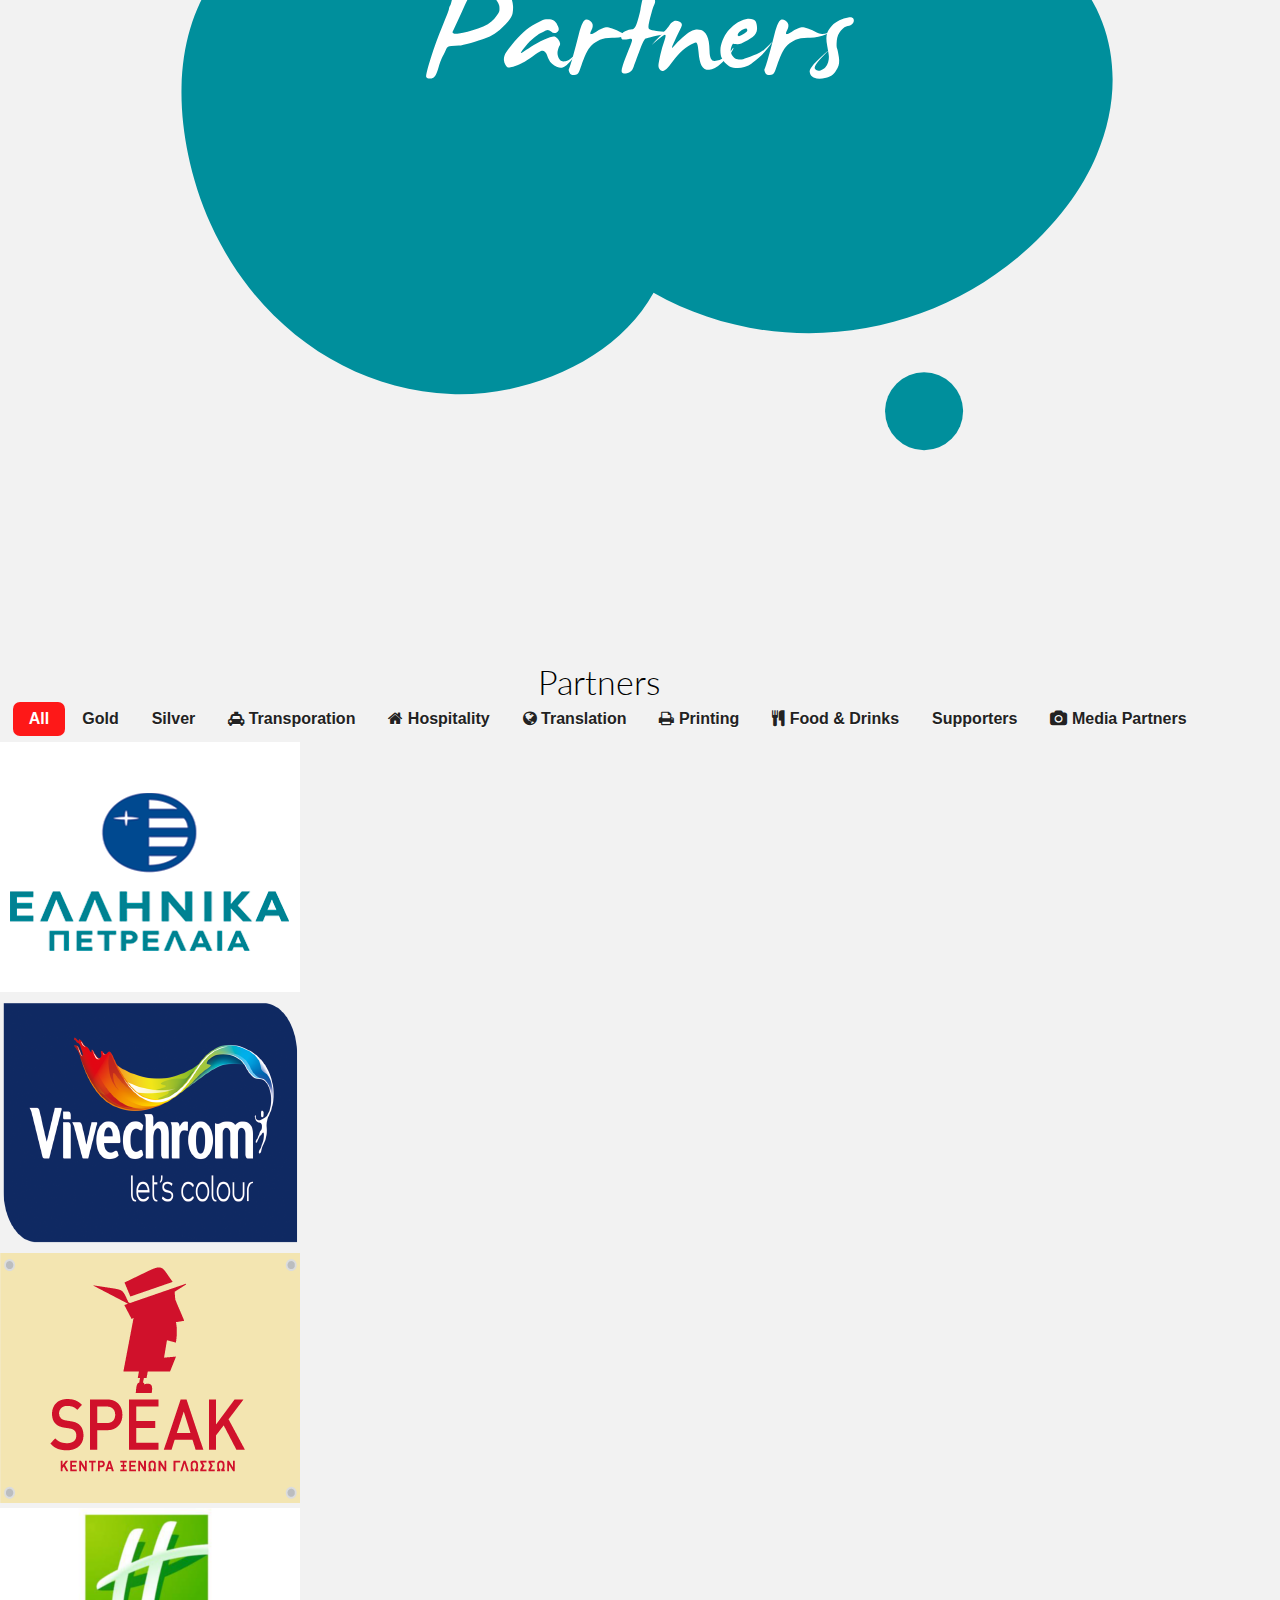
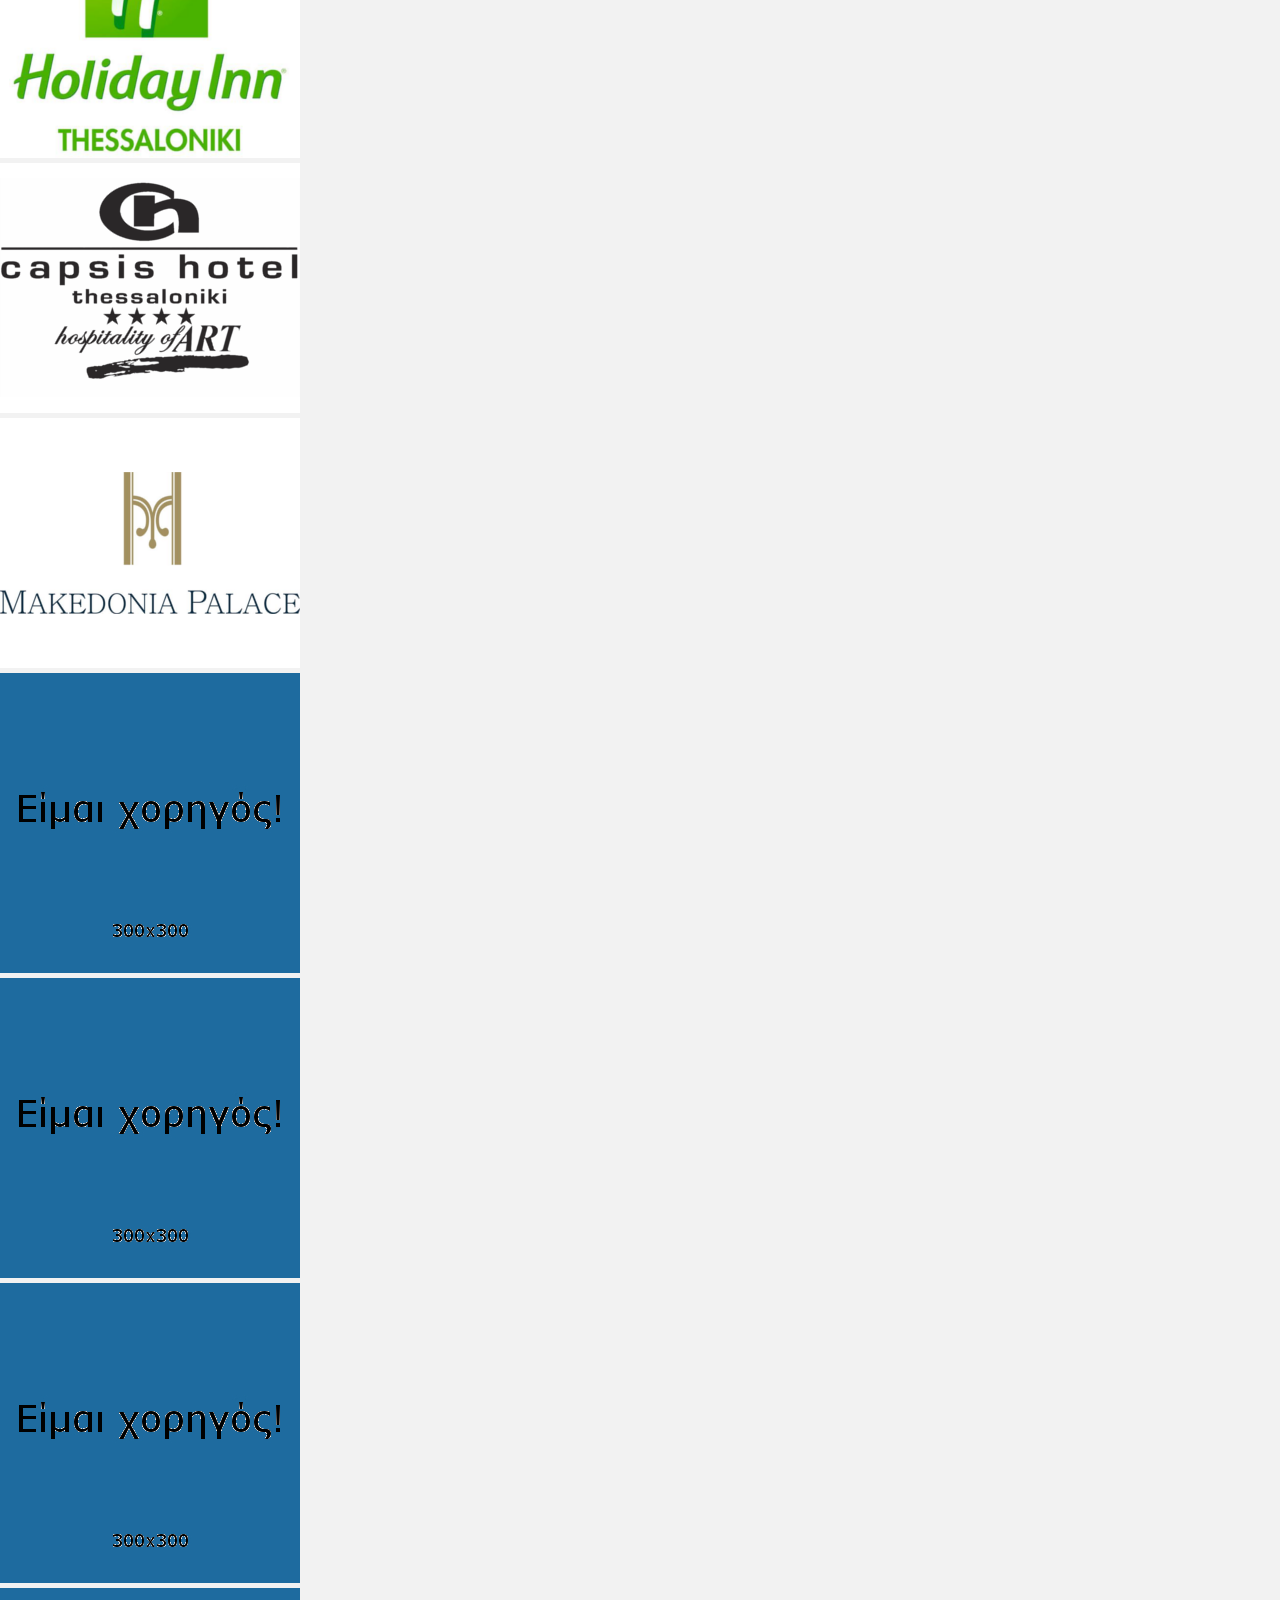
==== commit f66326b2: "op" ====
--- a/new_code.html
+++ b/new_code.html
@@ -265,9 +265,10 @@
         <div id="page-content-wrapper">
      
           <button type="button" class="hamburger is-closed animated fadeInLeft" data-toggle="offcanvas">
-            <span class="hamb-top"></span>
+            <!--<span class="hamb-top"></span>
             <span class="hamb-middle"></span>
-            <span class="hamb-bottom"></span>
+            <span class="hamb-bottom"></span>-->
+            <img src="images/logo.png" style="width:150%;height:150%;">
           </button>
 
 
@@ -292,13 +293,13 @@
                   <div id="prwto">
                     <div class="container-fluid brain">
                       <img id="stable" class="zIndex2" src="menu/stable.svg">
-                      <!--<img id="clickMe" class="zIndex2" src="menu/clickME.svg">
+                      <!--<img id="clickMe" class="zIndex2" src="menu/clickME.svg">-->
                       <script>
                         window.setInterval(function(){
-                          $("#clickMe").fadeOut(1000);
-                          $("#clickMe").fadeIn(1000);
+                          $("#clickMe").fadeOut(500);
+                          $("#clickMe").fadeIn(500);
                         }, 2000);
-                      </script>-->
+                      </script>
                       <div id="clickMe" class="loading-icon"><i class="fa fa-2x fa-bars" aria-hidden="true"></i></div>
 
                         <a href="#contact"><img id="fr7" class="fr" src="menu/fr7.svg"></a><!--Contact -->
--- a/style.css
+++ b/style.css
@@ -3,6 +3,12 @@
 * {
 	margin: 0;
 	padding: 0;
+    
+    
+}
+.container-fluid{
+    margin:0 !important;
+    padding:0px !important;
 }
 html{
   height: 100%;
@@ -358,16 +364,17 @@
 }
 
 .loading-icon::before {
-  content: "menu";
+  content: "";
   animation: bounce 1.5s infinite;
-  background: #fff;
+  background: #00a79d;
   left: 0%;
   top: 0%;
+  padding-top: 18%;
 }
 .loading-icon::after {
   content: "";
   animation: bounce 1.5s -0.4s infinite;
-  background:#fff;
+  background:#00a79d;
   padding-left: 50%;
   left: 0%;
   top: 0%;
@@ -528,12 +535,12 @@
   padding-right: 1%;
 }
 #TED{
-  height: 100%;
+  height: 35vh;
   position: relative; 
   padding: 2%;
 }
 #TEDx{
-  height: 100%;
+  height: 35vh;
   position: relative;
   padding: 2%;
 }
@@ -575,11 +582,7 @@
   -moz-background-position: center;
   -o-background-position: center;
   background-position: center;*/
-    margin: -15px;    
-    margin: -15px;    
-   -webkit-box-shadow: 0px 15px 300px -34px rgba(198,217,122,1);
--moz-box-shadow: 0px 15px 300px -34px rgba(198,217,122,1);
-box-shadow: 0px 15px 300px -34px rgba(198,217,122,1);
+    
     z-index: auto;
 }
 .speakk{
@@ -594,9 +597,7 @@
     background-repeat: repeat-y;
     
  background-size: contain;*/
-   -webkit-box-shadow: 0px -20px 23px 3px rgba(177,169,232,0.46);
--moz-box-shadow: 0px -20px 23px 3px rgba(177,169,232,0.46);
-box-shadow: 0px -20px 23px 3px rgba(177,169,232,0.46);
+   
     
     
 }
@@ -1450,9 +1451,10 @@
 }
 
 /* Theme div ----------------------- */
-#Theme{
+.Theme{
     height: 450px;
-    background-color: rgb(255, 0, 0);
+padding: 0px;
+   background-color: rgb(255, 0, 0);
   
 }
 h2.theme{
@@ -1471,4 +1473,7 @@
     background-color: aliceblue;
     left:300px;
     top:300px;
+}
+#leftTheme{
+    text-align: right;
 }--- a/css/partners.css
+++ b/css/partners.css
@@ -23,31 +23,59 @@
 }
 
 .button:hover {
-  background-color: #008F9C;
+  background-color: rgba(255,0,0,0.9);
   color: #fff;
   text-shadow: none;
 }
 .button.Gold:hover{
-  background-color: #DAA520;
+  background: rgba(255,233,179,1);
+background: -moz-linear-gradient(left, rgba(255,233,179,1) 0%, rgba(250,250,0,1) 0%, rgba(250,183,0,0.75) 99%, rgba(255,224,138,0.75) 100%);
+background: -webkit-gradient(left top, right top, color-stop(0%, rgba(255,233,179,1)), color-stop(0%, rgba(250,250,0,1)), color-stop(99%, rgba(250,183,0,0.75)), color-stop(100%, rgba(255,224,138,0.75)));
+background: -webkit-linear-gradient(left, rgba(255,233,179,1) 0%, rgba(250,250,0,1) 0%, rgba(250,183,0,0.75) 99%, rgba(255,224,138,0.75) 100%);
+background: -o-linear-gradient(left, rgba(255,233,179,1) 0%, rgba(250,250,0,1) 0%, rgba(250,183,0,0.75) 99%, rgba(255,224,138,0.75) 100%);
+background: -ms-linear-gradient(left, rgba(255,233,179,1) 0%, rgba(250,250,0,1) 0%, rgba(250,183,0,0.75) 99%, rgba(255,224,138,0.75) 100%);
+background: linear-gradient(to right, rgba(255,233,179,1) 0%, rgba(250,250,0,1) 0%, rgba(250,183,0,0.75) 99%, rgba(255,224,138,0.75) 100%);
+filter: progid:DXImageTransform.Microsoft.gradient( startColorstr='#ffe9b3', endColorstr='#ffe08a', GradientType=1 );
 }
 .button.Gold:active,
 .button.Gold.is-checked {
-  background-color: #DAA520;
+  background: rgba(255,233,179,1);
+background: -moz-linear-gradient(left, rgba(255,233,179,1) 0%, rgba(250,250,0,1) 0%, rgba(250,183,0,0.75) 99%, rgba(255,224,138,0.75) 100%);
+background: -webkit-gradient(left top, right top, color-stop(0%, rgba(255,233,179,1)), color-stop(0%, rgba(250,250,0,1)), color-stop(99%, rgba(250,183,0,0.75)), color-stop(100%, rgba(255,224,138,0.75)));
+background: -webkit-linear-gradient(left, rgba(255,233,179,1) 0%, rgba(250,250,0,1) 0%, rgba(250,183,0,0.75) 99%, rgba(255,224,138,0.75) 100%);
+background: -o-linear-gradient(left, rgba(255,233,179,1) 0%, rgba(250,250,0,1) 0%, rgba(250,183,0,0.75) 99%, rgba(255,224,138,0.75) 100%);
+background: -ms-linear-gradient(left, rgba(255,233,179,1) 0%, rgba(250,250,0,1) 0%, rgba(250,183,0,0.75) 99%, rgba(255,224,138,0.75) 100%);
+background: linear-gradient(to right, rgba(255,233,179,1) 0%, rgba(250,250,0,1) 0%, rgba(250,183,0,0.75) 99%, rgba(255,224,138,0.75) 100%);
+filter: progid:DXImageTransform.Microsoft.gradient( startColorstr='#ffe9b3', endColorstr='#ffe08a', GradientType=1 );
   text-shadow: none;
 }
 
 .button.Silver:hover{
-  background-color: #c0c0c0;
+  background: rgba(224,224,224,1);
+background: -moz-linear-gradient(left, rgba(224,224,224,1) 0%, rgba(207,207,207,1) 0%, rgba(214,214,214,1) 57%, rgba(217,217,217,1) 86%, rgba(252,252,252,1) 100%);
+background: -webkit-gradient(left top, right top, color-stop(0%, rgba(224,224,224,1)), color-stop(0%, rgba(207,207,207,1)), color-stop(57%, rgba(214,214,214,1)), color-stop(86%, rgba(217,217,217,1)), color-stop(100%, rgba(252,252,252,1)));
+background: -webkit-linear-gradient(left, rgba(224,224,224,1) 0%, rgba(207,207,207,1) 0%, rgba(214,214,214,1) 57%, rgba(217,217,217,1) 86%, rgba(252,252,252,1) 100%);
+background: -o-linear-gradient(left, rgba(224,224,224,1) 0%, rgba(207,207,207,1) 0%, rgba(214,214,214,1) 57%, rgba(217,217,217,1) 86%, rgba(252,252,252,1) 100%);
+background: -ms-linear-gradient(left, rgba(224,224,224,1) 0%, rgba(207,207,207,1) 0%, rgba(214,214,214,1) 57%, rgba(217,217,217,1) 86%, rgba(252,252,252,1) 100%);
+background: linear-gradient(to right, rgba(224,224,224,1) 0%, rgba(207,207,207,1) 0%, rgba(214,214,214,1) 57%, rgba(217,217,217,1) 86%, rgba(252,252,252,1) 100%);
+filter: progid:DXImageTransform.Microsoft.gradient( startColorstr='#e0e0e0', endColorstr='#fcfcfc', GradientType=1 );
 }
 .button.Silver:active,
 .button.Silver.is-checked {
-  background-color: #c0c0c0;
+  background: rgba(224,224,224,1);
+background: -moz-linear-gradient(left, rgba(224,224,224,1) 0%, rgba(207,207,207,1) 0%, rgba(214,214,214,1) 57%, rgba(217,217,217,1) 86%, rgba(252,252,252,1) 100%);
+background: -webkit-gradient(left top, right top, color-stop(0%, rgba(224,224,224,1)), color-stop(0%, rgba(207,207,207,1)), color-stop(57%, rgba(214,214,214,1)), color-stop(86%, rgba(217,217,217,1)), color-stop(100%, rgba(252,252,252,1)));
+background: -webkit-linear-gradient(left, rgba(224,224,224,1) 0%, rgba(207,207,207,1) 0%, rgba(214,214,214,1) 57%, rgba(217,217,217,1) 86%, rgba(252,252,252,1) 100%);
+background: -o-linear-gradient(left, rgba(224,224,224,1) 0%, rgba(207,207,207,1) 0%, rgba(214,214,214,1) 57%, rgba(217,217,217,1) 86%, rgba(252,252,252,1) 100%);
+background: -ms-linear-gradient(left, rgba(224,224,224,1) 0%, rgba(207,207,207,1) 0%, rgba(214,214,214,1) 57%, rgba(217,217,217,1) 86%, rgba(252,252,252,1) 100%);
+background: linear-gradient(to right, rgba(224,224,224,1) 0%, rgba(207,207,207,1) 0%, rgba(214,214,214,1) 57%, rgba(217,217,217,1) 86%, rgba(252,252,252,1) 100%);
+filter: progid:DXImageTransform.Microsoft.gradient( startColorstr='#e0e0e0', endColorstr='#fcfcfc', GradientType=1 );
   text-shadow: none;
 }
 
 .button:active,
 .button.is-checked {
-  background-color: #008F9C;
+  background-color: rgba(255,0,0,0.9);
   text-shadow: none;
 }
 
